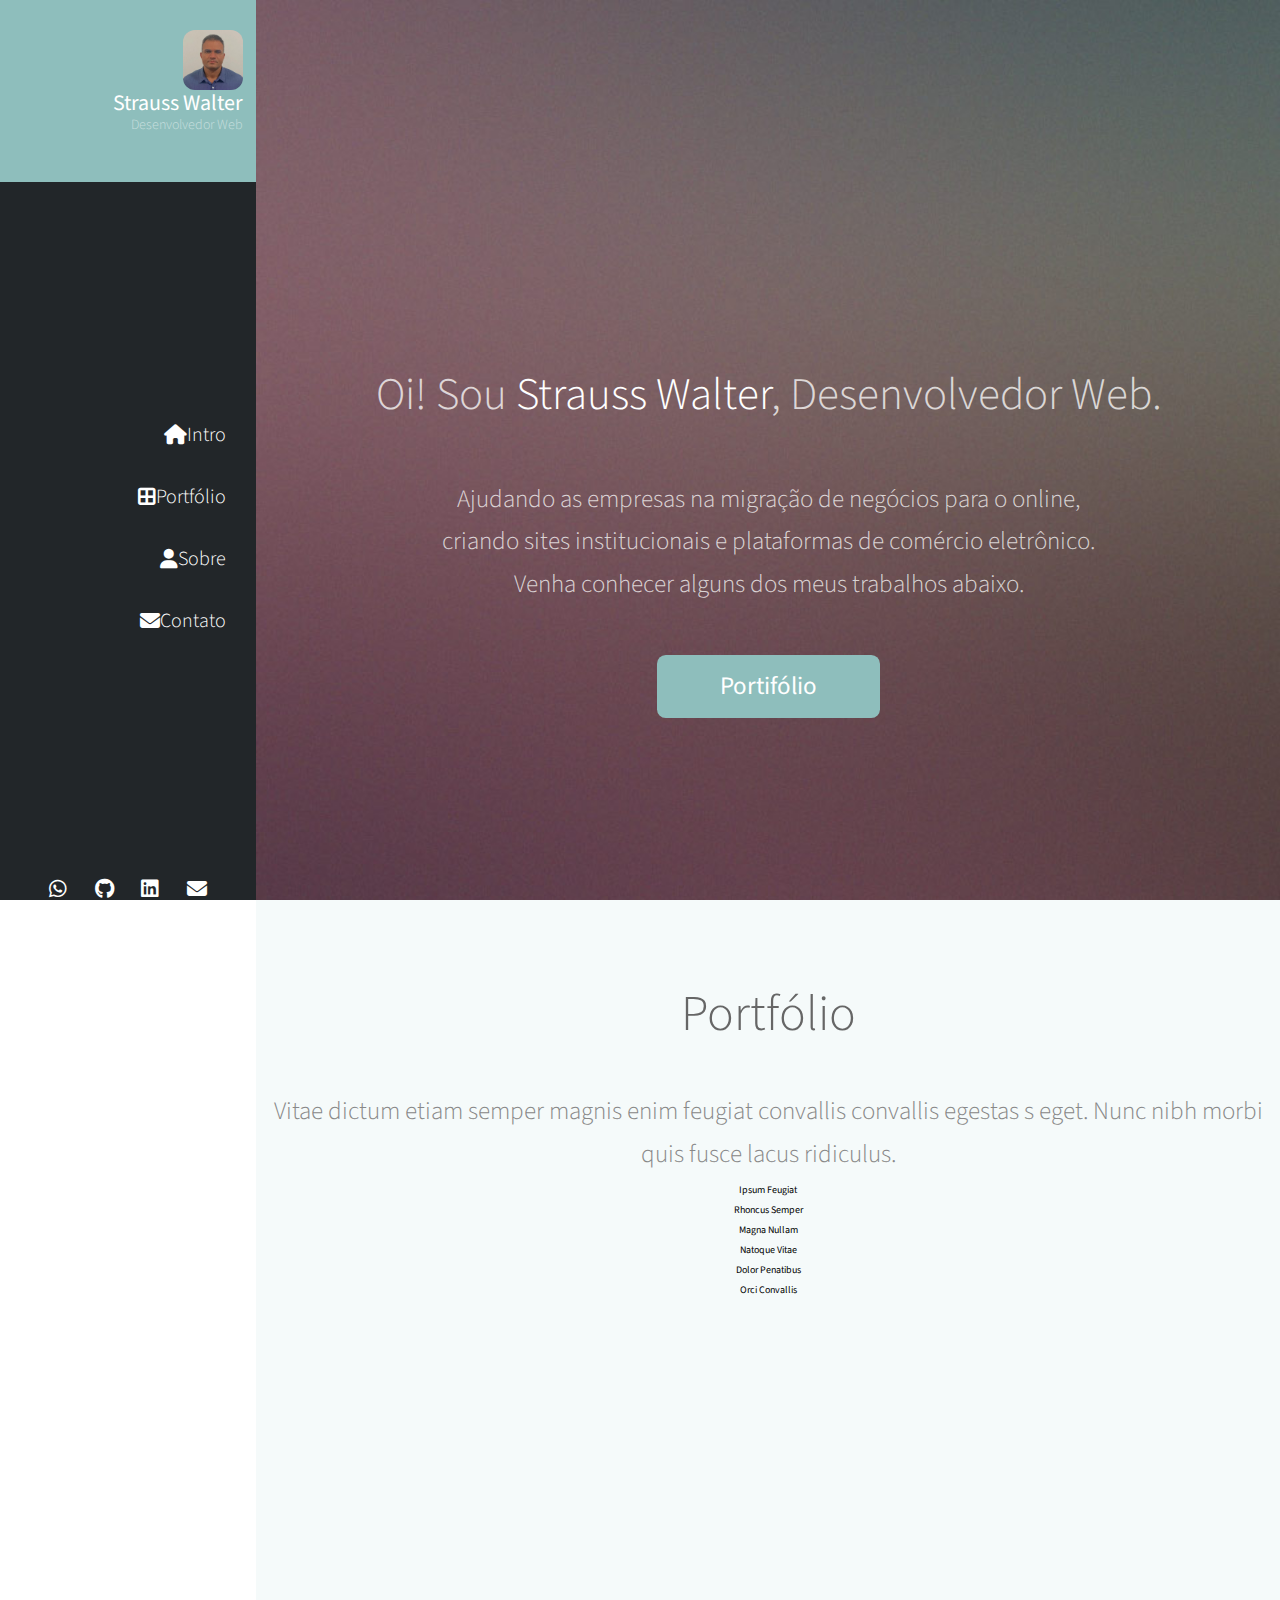
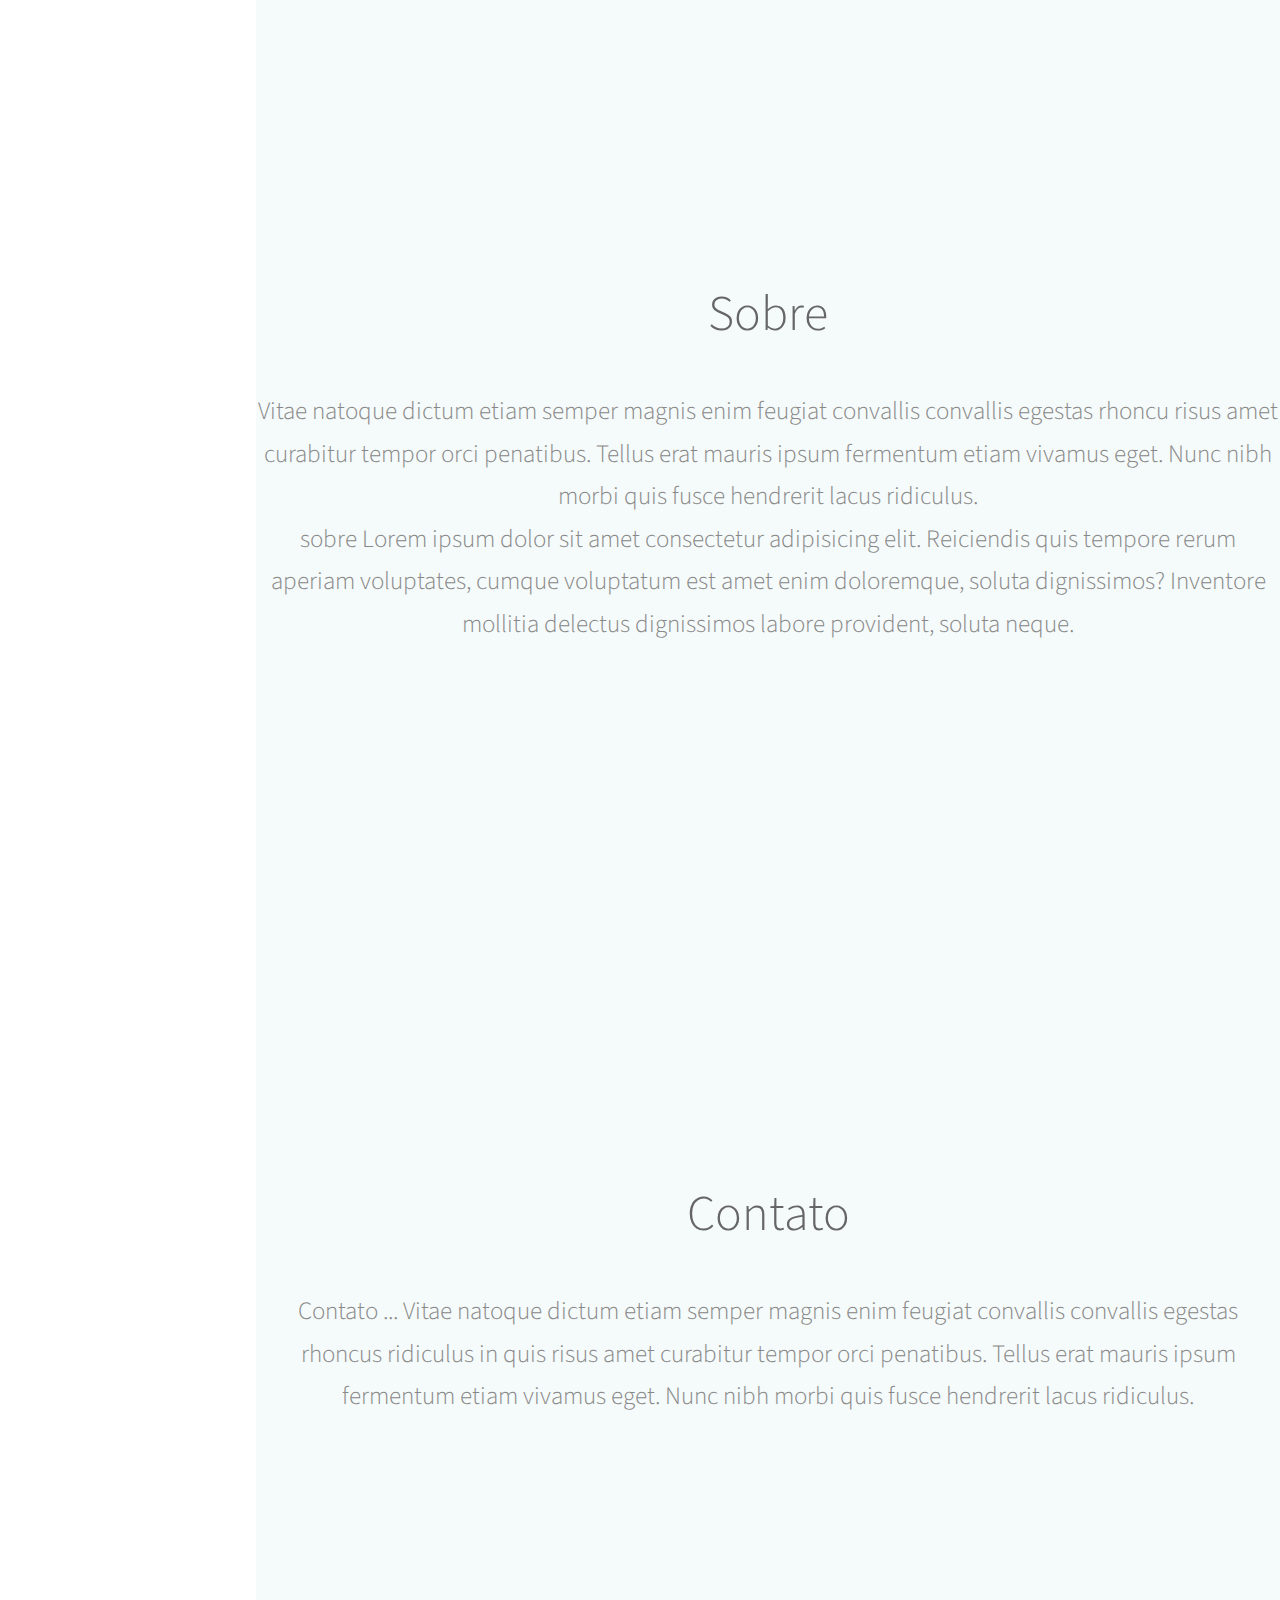
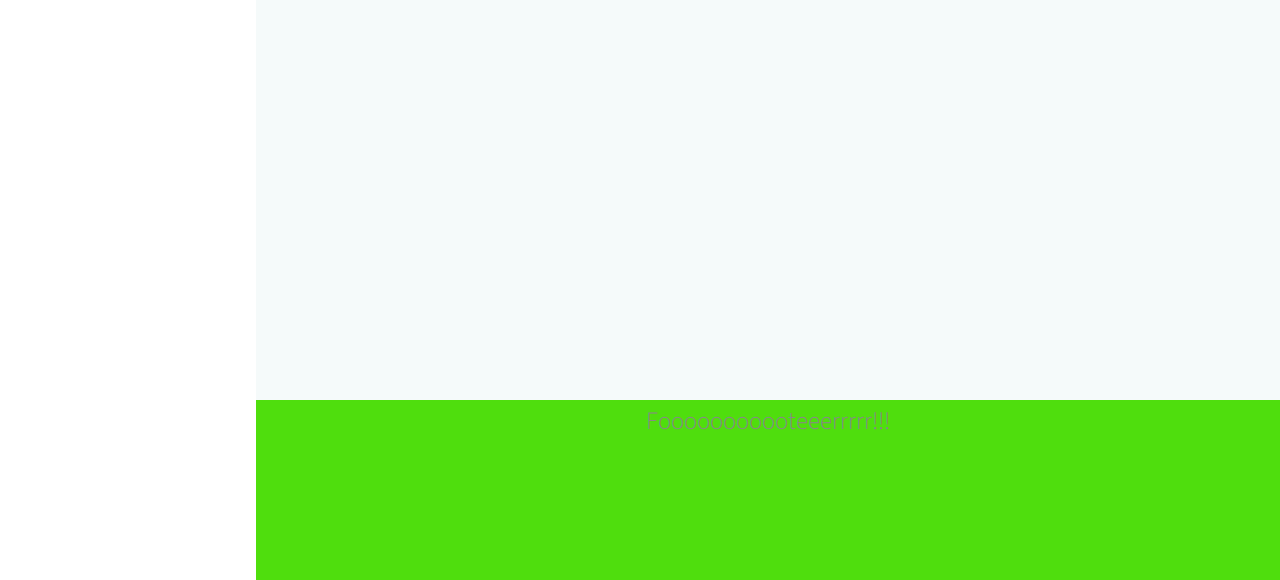
==== index.html @ 589aa269 "Header e Home funcionais, mas tem que melhorar" ====
<!DOCTYPE html>
<html lang="pt-br">
<head>
    <meta charset="UTF-8">
    <meta http-equiv="X-UA-Compatible" content="IE=edge">
    <meta name="viewport" content="width=device-width, initial-scale=1.0">
    <title>Portifólio Strauss</title>
    <link rel="stylesheet" href="./assets/css/html5reset.css">
    <link rel="stylesheet" href="./assets/css/all.css">
    <link rel="stylesheet" href="./assets/css/style.css">
</head>
<body>


    
    <header id="header">
            <div class="logo">
                <img src="assets/img/FotoStrauss.jpg" alt="Foto Strauss">
                <div class="boxNomeFora">
                    <div class="boxNomeDentro">
                        <h1>Strauss Walter</h1>
                        <p>Desenvolvedor Web</p>
                    </div>
                </div>
            </div>
            
            <nav>
                <ul>
                    <li>
                        <a href="#intro">
                            <i class="fa-solid fa-house"></i>
                            <span class="linkName">Intro</span>
                        </a>
                    </li>
                    <li>
                        <a href="#portfolio">
                            <i class="fa-solid fa-border-all"></i>
                            <span class="linkName">Portfólio</span>
                        </a>
                    </li>
                    <li>
                        <a href="#sobre">
                            <i class="fa-solid fa-user"></i>
                            <span class="linkName">Sobre</span>
                        </a>
                    </li>
                    <li>
                        <a href="#contato">
                            <i class="fa-solid fa-envelope"></i>
                            <span class="linkName">Contato</span>
                        </a>
                    </li>
                </ul>
            </nav>
            <div class="bottom"> <!-- Inicio do .bottom -->
                <address>
                    
                        <ul class="icons">
							<li><a href="https://api.whatsapp.com/send?phone=5521989211938" target="_blank" rel="noopener noreferrer"><i class="fa-brands fa-whatsapp"></i></a></li>
                            <li><a href="https://github.com/strausswalter" target="_blank" rel="noopener noreferrer"><i class="fa-brands fa-github"></i></a></li>
							<li><a href="https://www.linkedin.com/in/strausswalter" target="_blank" rel="noopener noreferrer"><i class="fa-brands fa-linkedin"></i></a></li>
							<li><a href="mailto:strausswalter@gmail.com" target="_blank" rel="noopener noreferrer"><i class="fa-solid fa-envelope"></i></a></li>
						</ul>
                <div></div>
                </address>
            </div> <!-- Fim do .bottom -->
    </header>
    <main>
        <article>
            <section id="intro">
                <!-- <div class="container"> -->
                    <div class="boxIntroCenter">
                        <div class="boxIntroH2">
                            <h2 class="alt">Oi! Sou <strong>Strauss Walter</strong>, Desenvolvedor Web.</h2>
                        </div>
                        <div class="boxIntroP">
                            <p class="alt">Ajudando as empresas na migração de negócios para o online, criando sites institucionais e plataformas de comércio eletrônico. Venha conhecer alguns dos meus trabalhos abaixo.</p>
                        </div>
                            <a href="#portfolio" class="button scrolly">Portifólio</a>
                    </div>
                <!-- </div> -->
            </section>

            <section id="portfolio">
                
                    <h2>Portfólio</h2>
                    
                    <p>Vitae  dictum etiam semper magnis enim feugiat convallis convallis
                    egestas s eget. Nunc nibh morbi quis
                    fusce  lacus ridiculus.</p>
                
                    <div class="row">
                        <div class="col-4 col-12-mobile">
                            <article class="item">
                                <a href="#" class="image fit"><img src="img/pic02.jpg" alt="" /></a>
                                <header>
                                    <h3>Ipsum Feugiat</h3>
                                </header>
                            </article>
                            <article class="item">
                                <a href="#" class="image fit"><img src="img/pic03.jpg" alt="" /></a>
                                <header>
                                    <h3>Rhoncus Semper</h3>
                                </header>
                            </article>
                        </div>
                        <div class="col-4 col-12-mobile">
                            <article class="item">
                                <a href="#" class="image fit"><img src="img/pic04.jpg" alt="" /></a>
                                <header>
                                    <h3>Magna Nullam</h3>
                                </header>
                            </article>
                            <article class="item">
                                <a href="#" class="image fit"><img src="img/pic05.jpg" alt="" /></a>
                                <header>
                                    <h3>Natoque Vitae</h3>
                                </header>
                            </article>
                        </div>
                        <div class="col-4 col-12-mobile">
                            <article class="item">
                                <a href="#" class="image fit"><img src="img/pic06.jpg" alt="" /></a>
                                <header>
                                    <h3>Dolor Penatibus</h3>
                                </header>
                            </article>
                            <article class="item">
                                <a href="#" class="image fit"><img src="img/pic07.jpg" alt="" /></a>
                                <header>
                                    <h3>Orci Convallis</h3>
                                </header>
                            </article>
                        </div>
                    </div>
                
            </section><!-- Fim do Portfólio -->

            <section id="sobre">

                    <h2>Sobre</h2>
                    
                    <p>Vitae natoque dictum etiam semper magnis enim feugiat convallis convallis
                    egestas rhoncu risus amet curabitur tempor orci penatibus.
                    Tellus erat mauris ipsum fermentum etiam vivamus eget. Nunc nibh morbi quis
                    fusce hendrerit lacus ridiculus.</p>
               
                    <p>sobre Lorem ipsum dolor sit amet consectetur adipisicing elit. Reiciendis quis tempore rerum aperiam voluptates, cumque voluptatum est amet enim doloremque, soluta dignissimos? Inventore mollitia delectus dignissimos labore provident, soluta neque.</p>
            </section>
            
            <section id="contato">
                
                <h2>Contato</h2>
                    
                <p>Contato ... Vitae natoque dictum etiam semper magnis enim feugiat convallis convallis
                egestas rhoncus ridiculus in quis risus amet curabitur tempor orci penatibus.
                Tellus erat mauris ipsum fermentum etiam vivamus eget. Nunc nibh morbi quis
                fusce hendrerit lacus ridiculus.</p>
                
                <!-- <form method="post" action="#">
                    
                            <input type="text" name="name" id="name" placeholder="Nome" required/>
                        
                            <input type="text" name="email" id="email" placeholder="Email" />
                        
                            <textarea name="message" id="message" placeholder="Mensagem" rows="4"></textarea>
                        
                            <ul class="actions">
                                <li><input type="submit" value="Enviar Mensagem" class="primary" /></li>
                                <li><input type="reset" value="Limpar" /></li>
                            </ul>
                </form> -->

            </section>
        </article>
        <footer>
            <p>Fooooooooooteeerrrrr!!!</p>

        </footer>


    </main>




</body>
</html>
---- assets/css/style.css ----
@import url('https://fonts.googleapis.com/css2?family=Source+Sans+Pro:ital,wght@0,300;0,400;0,600;1,300&display=swap');



body{
    width: 100%;
    height: 100vh;
}

/* Geral */
h2{
    font-size: 5.0em;
    font-weight: 300;
    color: #666;
    margin-top: 10vh;
    margin-bottom: 50px;

}
p{
    font-size: 2.5em;
    line-height: 1.7em;
    text-align: center;
    color:#888;
    font-weight: 300;

}



/* Header ( Side Bar ) */

#header{
    display: flex;
    flex-direction: column;
    justify-content: space-between;
    /* position: fixed; */
    /* left: 0; */
    background-color: rgb(34, 38, 41);
    color: #fff;
    height: 100vh;
    width: 20vw;
    /* overflow-y: auto; */
    position: fixed;
    text-align: right;
    top: 0;
    /* TODO: melhorar box-shadow */

}


/* LOGO */
  
.logo{
   /* flex-grow: 1; */
    width: 100%;
    padding: 30px 1vw;
    margin-bottom: 4vh;
    background-color: #8ebebc;
    /* position: absolute;
    left: 50%;
    top: 50%;
    transform: translate (-50%, -50%);  */
    /* height: 180px; */

}


.logo img{
    /* display: block; */
    height: 60px;
    /* object-fit: cover; */
    /* margin: auto 0; */
    border-radius: 12px;
    /* float: left; */
    /* overflow: hidden; */

}

.boxNomeFora{
    
    height: 60px;
    width: 100%;
    /* display: block; */
    /* float: right; */
    /* background-color: blue; */
    color: #fff;
    text-align: right;
}


.boxNomeFora h1{
    font-size: 22px;
    /* margin-bottom: 7px; */
    /* line-height: 20px; */
}
.boxNomeFora p{
    font-size: 14px;
    color: rgba(255, 255, 255, 0.5);
    text-align: right;
}

nav{
    /* display: block; */
}

nav li{
    display: block;
    height: 62px;
    list-style: none;
    padding: 0 30px;
}
nav a{
    display: block;
    text-decoration: none;
    font-size: 2em;
    font-weight: 300;
    color: #fff;
    /* padding: 11px 14px; */
    transition: all 0.35s ease;
    /* transition: color 0.35s ease-in-out, border-bottom-color 0.35s ease-in-out; */

}
nav a:hover{
    color: #E27689;

}
header nav{
    clear: both;
}
nav li span{
    /* margin-left: 14px; */
    float: right;
}




header .bottom{
    /* position: absolute; */
    flex-shrink: 0;
    bottom: 20px;
    

    /* margin: auto; */
    /* left: 0;
    width: 20vw; */
}
/* .bottom address{
    display: flex;
    align-items: center;
} */
address{
    display: flex;
    width: 20vw;
    align-items: center;
    justify-content: center;
    /* transform: translate(50%, -50%); */
}
address ul{
    /* width: 300em; */
}

address li{
    display: inline;
    /* text-align: center; */
    /* height: 62px; */
    list-style: none;
    padding: 0 calc(500vw/100*20/100);
    /* padding: 0 calc(2000vw/100*5/100); */
    /* margin: auto;
    width: 20vw; */

}
address a{
    display: inline-block;
    text-decoration: none;
    font-size: 2em;
    font-weight: 300;
    color: #fff;
    /* padding: 11px 14px; */
    transition: all 0.35s ease;
    /* transition: color 0.35s ease-in-out, border-bottom-color 0.35s ease-in-out; */

}
address a:hover{
    color: #E27689;
}




/* Main */
section{
    /* display: block; */
    position: relative;
    float: left;
    margin-left:20vw;
    /* background-color: aqua; */
    height: 100vh;
    width: 80vw;
    /* padding: 101px; 100px 40px 100px; */
    text-align: center;
}

#intro{
    background-image: url(../img/banner.jpg);
    background-size: auto 80vw;
    position: relative;
}

.boxIntroH2{
    width: 100%;
    /* margin: 0 auto; */
    /* text-align: center; */
    line-height: 6.5em;
    /* margin-top: 150px; */
}

h2.alt {
    color: #FFFFFFBF;
    font-size: 4.5em;
}

    h2.alt strong {
        color: #fff;
    }

.boxIntroCenter{
    position:absolute;
    left: calc(50% - (785px/2)); /* 785 (largura deste elemento) dividido por 2 */
    top: calc(50% - (355px/2)); /* 355 (altura deste elemento) dividido por 2 */
}


.boxIntroP{
    margin-bottom: 50px;
    width: 700px;
    margin: 0 auto 50px auto;
}

p.alt{
    color: #FFFFFFBF;
    font-size: 2.5em;
}

.button{
    position: relative;
    display: inline-block;
    font-size: 2.5em;
    border-radius: 0.35em;
    color: #fff !important;
    text-decoration: none;
    padding: 19px 63px;
    background-color: #8ebebc;
    border: 0;
    cursor: pointer;
}



/* Portfólio */

#portfolio{
    background-color: #f5fafa;
    /* margin: 72px 0; */
    /* background-color: #E27689; */
}






/* Sobre */
#sobre{
    background-color: #f5fafa;
}

/* Contato */
#contato{
    background-color: #f5fafa;
}


/* Footer */
footer{
    display: block;
    float:left;
    margin-left:20%;
    background-color: rgb(79, 222, 13);
    height: 20vh;
    width: 80%;
}


/*----------------------------------------------
Media Queries
----------------------------------------------*/

/*Para Dispositivos de 980px ou menos*/
@media screen and (max-width: 980px){
	
    
    /* .container {
        width: 980px;
    }
    .info{
        padding-left: 1%;
        box-sizing: border-box;
    } */
}

/*Para Dispositivos de 768px ou menos*/
@media screen and (max-width: 768px){
	
    
    /* .container {
        width: 100%;
    }
    .box4{
        width: 50%;
        margin-bottom: 20px;
    } */

}

/*Para Dispositivos de 480px ou menos*/
@media screen and (max-width: 480px){
	
    
    
    /* .logo {
        width: 150px;
        margin: 0 auto;
        float: none;
    }
	.menu a {
        padding: 0 15px;
    }
    .banner{
        font-size: 7px;
    }
    .banner p {
        padding: 0 15%;
    }
    .box3{
        width: 50%;
    }
    #price .box3{
        width: 100%;
    }
    .box2{
        width: 100%;
    }
    .address{
        margin-bottom: 25px;
    }
    .socialmedia{
        width: 156px;
        margin: 0 auto;
    }
    #contact input[type="submit"]{
        float: none;
        margin: 0 auto;
    } */
}

@media screen and (max-width: 420px){
    
    
    
    /* .box4{
        width: 100%;
    } */
}


/*Para Dispositivos de 320px ou menos*/
@media screen and (max-width: 320px){	
	
    
    
    /* .menu ul{
        text-align: center;
    }	
    .box4, .box3{
        width: 100%;
    }
    #depoimentos{
        font-size: 8px;
    }
    #depoimentos p{
        padding: 0 5%;
    } */
}
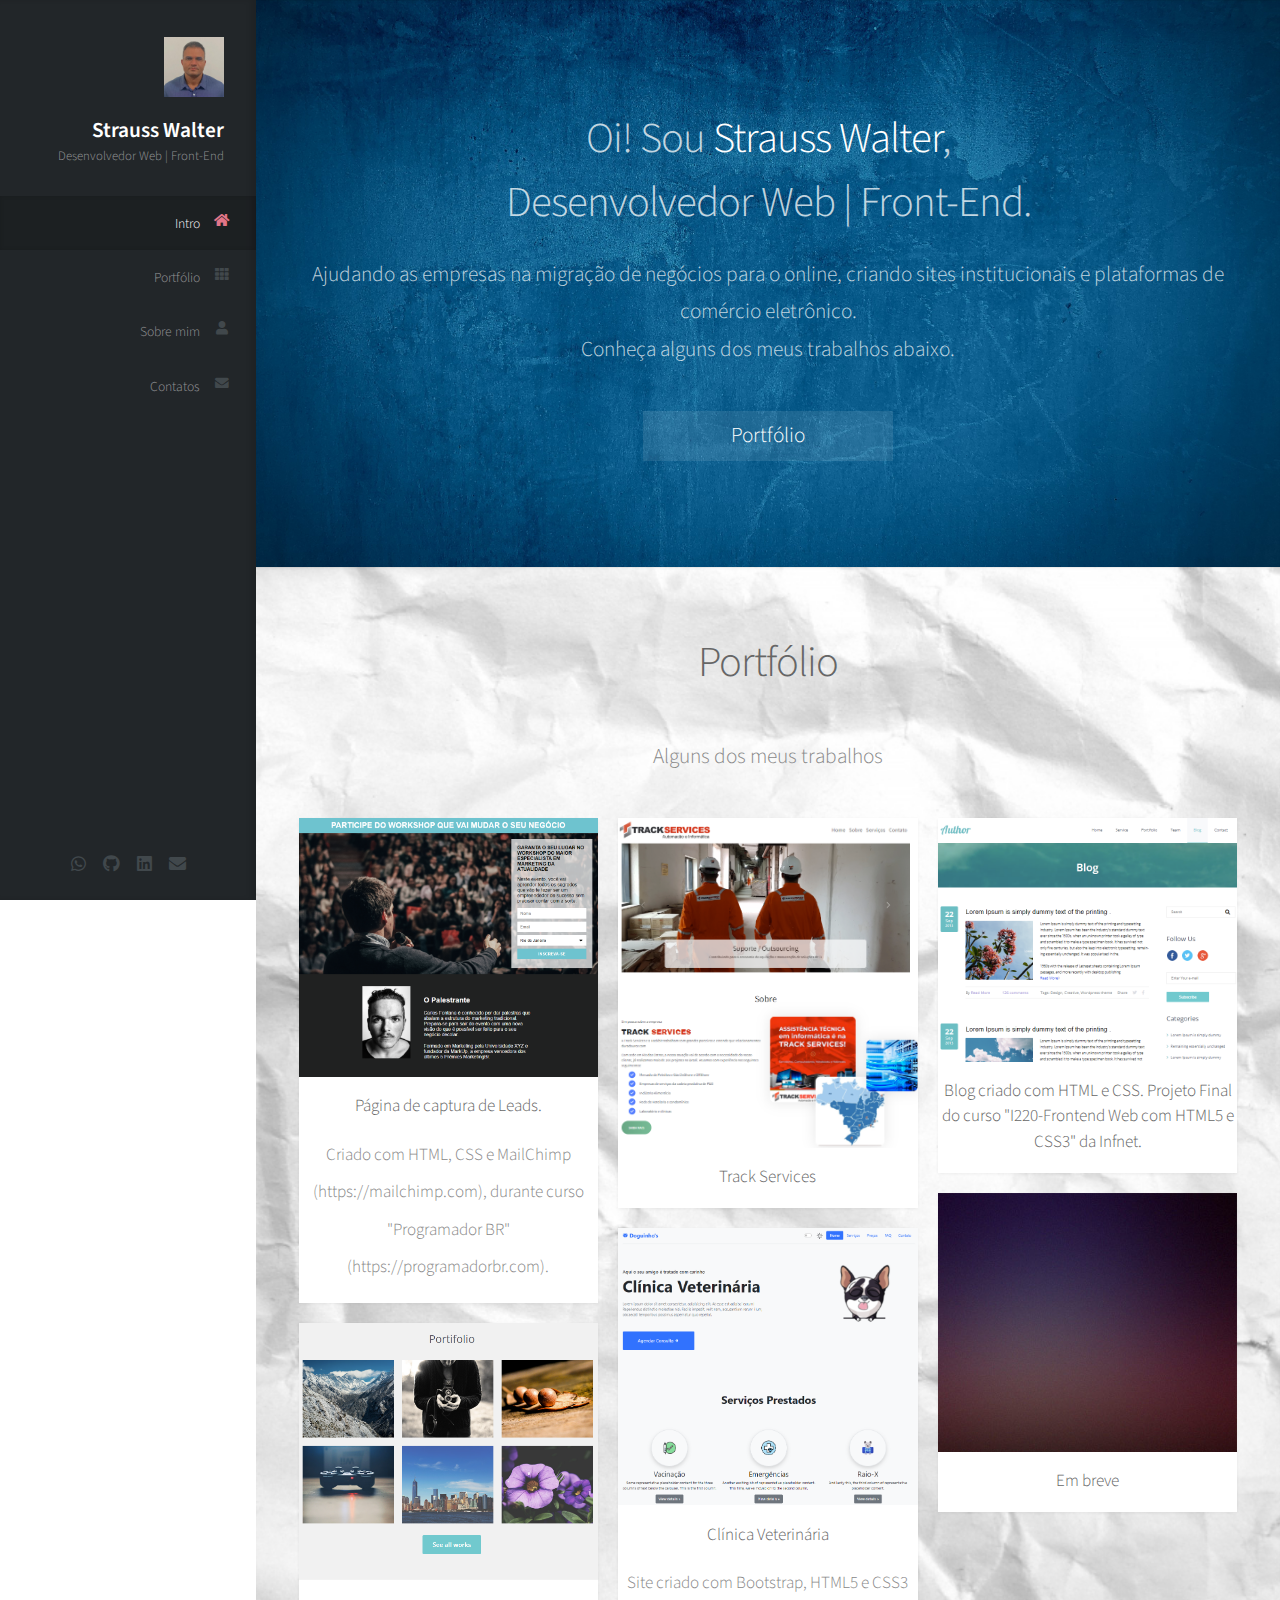
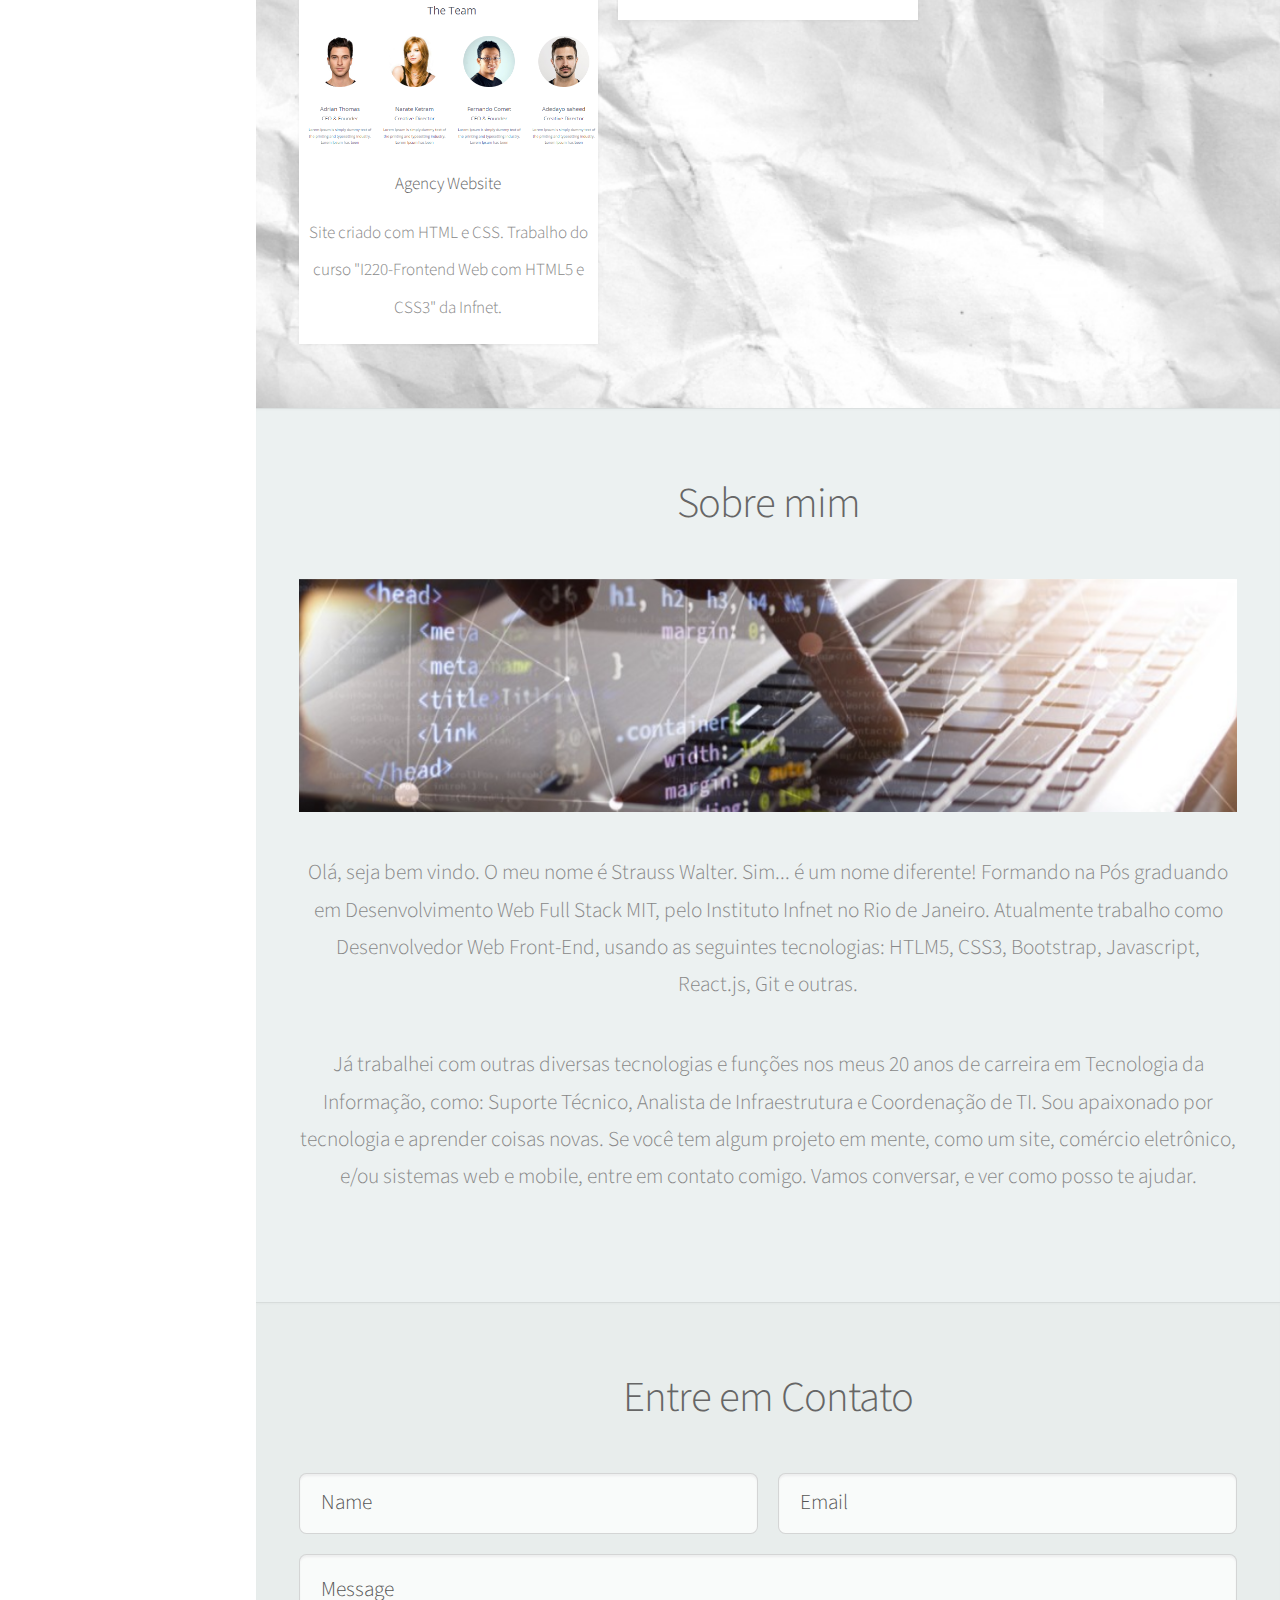
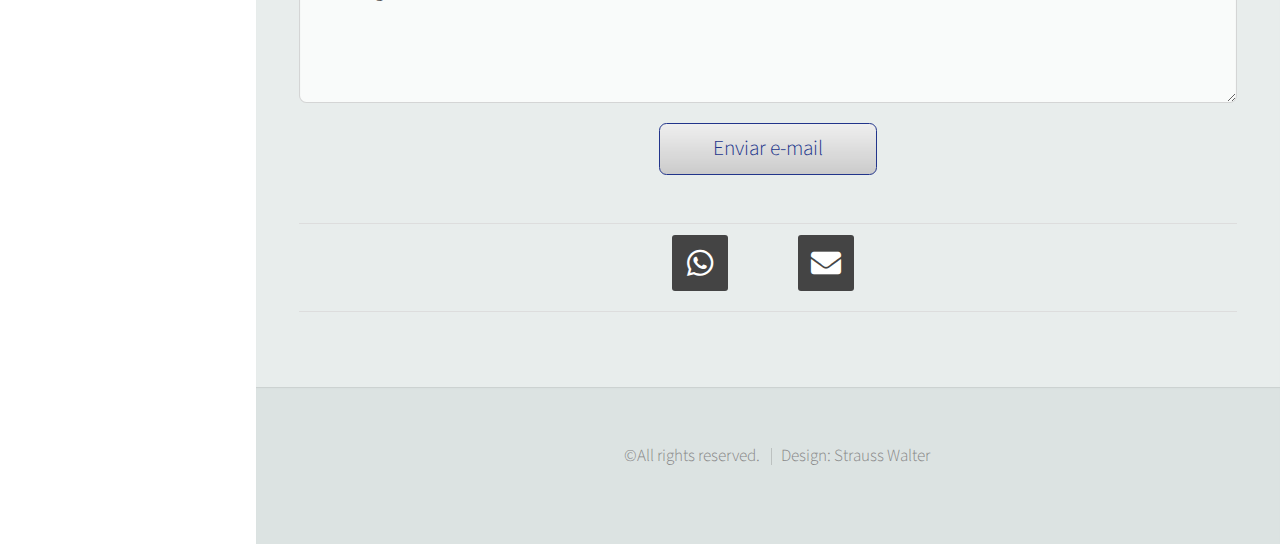
==== commit 22debbc4: "Site quase pronto" ====
--- a/index.html
+++ b/index.html
@@ -1,188 +1,264 @@
 <!DOCTYPE html>
-<html lang="pt-br">
+<html lang="en">
+
 <head>
     <meta charset="UTF-8">
     <meta http-equiv="X-UA-Compatible" content="IE=edge">
     <meta name="viewport" content="width=device-width, initial-scale=1.0">
-    <title>Portifólio Strauss</title>
-    <link rel="stylesheet" href="./assets/css/html5reset.css">
-    <link rel="stylesheet" href="./assets/css/all.css">
-    <link rel="stylesheet" href="./assets/css/style.css">
+    <title>Portfolio Strauss</title>
+    <link rel="stylesheet" href="./assets/css/style.css" />
+    <link rel="stylesheet" href="./assets/css/font-icons.css" type="text/css" />
+
 </head>
-<body>
-
-
-    
-    <header id="header">
-            <div class="logo">
-                <img src="assets/img/FotoStrauss.jpg" alt="Foto Strauss">
-                <div class="boxNomeFora">
-                    <div class="boxNomeDentro">
-                        <h1>Strauss Walter</h1>
-                        <p>Desenvolvedor Web</p>
-                    </div>
-                </div>
-            </div>
-            
-            <nav>
+
+<body class="is-preload">
+
+    <!-- Header -->
+    <div id="header">
+
+        <div class="top">
+
+            <!-- Logo -->
+            <div id="logo">
+                <span class="image "><img src="./assets/img/FotoStrauss.jpg"></span>
+                <h1 id="title">Strauss Walter</h1>
+                <p>Desenvolvedor Web | Front-End</p>
+            </div>
+
+            <!-- Nav -->
+            <nav id="nav">
                 <ul>
-                    <li>
-                        <a href="#intro">
-                            <i class="fa-solid fa-house"></i>
-                            <span class="linkName">Intro</span>
-                        </a>
+                    <li><a href="#top" id="top-link"><span class="icon solid fa-home">Intro</span></a></li>
+                    <li><a href="#portfolio" id="portfolio-link"><span class="icon solid fa-th">Portfólio</span></a>
                     </li>
-                    <li>
-                        <a href="#portfolio">
-                            <i class="fa-solid fa-border-all"></i>
-                            <span class="linkName">Portfólio</span>
-                        </a>
-                    </li>
-                    <li>
-                        <a href="#sobre">
-                            <i class="fa-solid fa-user"></i>
-                            <span class="linkName">Sobre</span>
-                        </a>
-                    </li>
-                    <li>
-                        <a href="#contato">
-                            <i class="fa-solid fa-envelope"></i>
-                            <span class="linkName">Contato</span>
-                        </a>
+                    <li><a href="#about" id="about-link"><span class="icon solid fa-user">Sobre mim</span></a></li>
+                    <li><a href="#contact" id="contact-link"><span class="icon solid fa-envelope">Contatos</span></a>
                     </li>
                 </ul>
             </nav>
-            <div class="bottom"> <!-- Inicio do .bottom -->
-                <address>
-                    
-                        <ul class="icons">
-							<li><a href="https://api.whatsapp.com/send?phone=5521989211938" target="_blank" rel="noopener noreferrer"><i class="fa-brands fa-whatsapp"></i></a></li>
-                            <li><a href="https://github.com/strausswalter" target="_blank" rel="noopener noreferrer"><i class="fa-brands fa-github"></i></a></li>
-							<li><a href="https://www.linkedin.com/in/strausswalter" target="_blank" rel="noopener noreferrer"><i class="fa-brands fa-linkedin"></i></a></li>
-							<li><a href="mailto:strausswalter@gmail.com" target="_blank" rel="noopener noreferrer"><i class="fa-solid fa-envelope"></i></a></li>
-						</ul>
-                <div></div>
-                </address>
-            </div> <!-- Fim do .bottom -->
-    </header>
-    <main>
-        <article>
-            <section id="intro">
-                <!-- <div class="container"> -->
-                    <div class="boxIntroCenter">
-                        <div class="boxIntroH2">
-                            <h2 class="alt">Oi! Sou <strong>Strauss Walter</strong>, Desenvolvedor Web.</h2>
+
+        </div>
+
+        <div class="bottom">
+
+            <!-- Social Icons -->
+            <ul class="icons">
+                <li><a href="https://api.whatsapp.com/send?phone=5521989211938" target="_blank"
+                        class="icon brands fa-whatsapp"><span class="label">Whatsapp</span></a></li>
+                <li><a href="https://github.com/strausswalter" target="_blank" class="icon brands fa-github"><span
+                            class="label">Github</span></a></li>
+                <li><a href="https://www.linkedin.com/in/strausswalter/" target="_blank"
+                        class="icon brands fa-linkedin"><span class="label">Linkedin</span></a></li>
+                <li><a href="mailto:strausswalter@gmail.com" target="_blank" class=" icon solid fa-envelope"><span
+                            class="label">Email</span></a></li>
+            </ul>
+
+        </div>
+
+    </div>
+
+    <!-- Main -->
+    <div id="main">
+
+        <!-- Intro -->
+        <section id="top" class="one dark cover">
+            <div class="container">
+
+                <header>
+                    <h2 class="alt">Oi! Sou <strong>Strauss Walter</strong>,<br />
+                        Desenvolvedor Web | Front-End.</h2>
+                    <p>Ajudando as empresas na migração de negócios para o online, criando sites institucionais e
+                        plataformas de comércio eletrônico.<br />
+                        Conheça alguns dos meus trabalhos abaixo.</p>
+                </header>
+
+                <footer>
+                    <!-- <div class="text-box">
+                                <a href="#" class="button scrolly btn btn-white btn-animate"><h4>Portfólio</h4></a>
+                            </div> -->
+                    <!-- <a href="#portfolio" class="button scrolly">Portfólio</a> -->
+                    <!-- TODO: limpar código. Classes desnecessárias do botão abaixo -->
+                    <div class="box-3">
+                        <a href="#portfolio" class="btn btn-three scrolly">
+                            <!-- <div class="btn btn-three scrolly"> -->
+                            <span>Portfólio</span>
+                            <!-- </div> -->
+                        </a>
+                    </div>
+                </footer>
+
+            </div>
+        </section>
+
+        <!-- Portfolio -->
+        <section id="portfolio" class="two">
+            <div class="container">
+
+                <header>
+                    <h2>Portfólio</h2>
+                </header>
+
+                <p>Alguns dos meus trabalhos</p>
+
+                <div class="row">
+                    <div class="col-4 col-12-mobile">
+                        <article class="item">
+                            <a href="./sitePagina_de_Captura/index.html" target="_blank" class="image fit"><img
+                                    src="./assets/img/paginaDeCaptura.png" alt="" /></a>
+                            <header>
+                                <h3>Página de captura de Leads.</h3>
+                                <p>Criado com HTML, CSS e MailChimp (https://mailchimp.com), durante curso "Programador
+                                    BR" (https://programadorbr.com).</p>
+                            </header>
+                        </article>
+                        <article class="item">
+                            <a href="./siteAgencyWebsite/index.html" target="_blank" class="image fit"><img
+                                    src="./assets/img/siteAgencyHome.png" /></a>
+                            <header>
+                                <h3>Agency Website</h3>
+                                <p>Site criado com HTML e CSS. Trabalho do curso "I220-Frontend Web com HTML5 e
+                                    CSS3" da Infnet.</p>
+                                <!-- TODO: corrigir tamanho e padding do p acima -->
+                            </header>
+                        </article>
+                    </div>
+                    <div class="col-4 col-12-mobile">
+                        <article class="item">
+                            <a href="./siteTrackservices/index.html" target="_blank" class="image fit"><img
+                                    src="./assets/img/SiteTrackservices2.png" alt="" /></a>
+                            <header>
+                                <h3>Track Services</h3>
+                            </header>
+                        </article>
+                        <article class="item">
+                            <a href="./siteDoguinhos/index.html" target="_blank" class="image fit"><img
+                                    src="./assets/img/siteDoguinhos.png" alt="" /></a>
+                            <header>
+                                <h3>Clínica Veterinária</h3>
+                                <p>Site criado com Bootstrap, HTML5 e CSS3</p>
+                            </header>
+                        </article>
+                    </div>
+                    <div class="col-4 col-12-mobile">
+                        <article class="item">
+                            <a href="./siteAgencyWebsite/blog.html" target="_blank" class="image fit"><img
+                                    src="./assets/img/siteAgencyBlog2.png" alt="" /></a>
+                            <header>
+                                <h3>Blog criado com HTML e CSS. Projeto Final do curso "I220-Frontend Web com HTML5 e CSS3" da Infnet.</h3>
+                            </header>
+                        </article>
+                        <article class="item">
+                            <a href="#" target="_blank" class="image fit"><img src="./assets/img/pic07.jpg"
+                                    alt="" /></a>
+                            <header>
+                                <h3>Em breve</h3>
+                            </header>
+                        </article>
+                    </div>
+                </div>
+
+            </div>
+        </section>
+
+        <!-- About Me -->
+        <section id="about" class="three">
+            <div class="container">
+
+                <header>
+                    <h2>Sobre mim</h2>
+                </header>
+
+                <a href="#" class="image featured"><img src="./assets/img/teclado.png" alt="" /></a>
+
+                <p>Olá, seja bem vindo. O meu nome é Strauss Walter. Sim... é um nome diferente!
+                    Formando na Pós graduando em Desenvolvimento Web Full Stack MIT, pelo Instituto Infnet no Rio de
+                    Janeiro.
+                    Atualmente trabalho como Desenvolvedor Web Front-End, usando as seguintes tecnologias: HTLM5, CSS3,
+                    Bootstrap, Javascript, React.js, Git e outras.
+                </p>
+                <p>Já trabalhei com outras diversas tecnologias e funções
+                    nos meus 20 anos de carreira em Tecnologia da Informação, como: Suporte Técnico, Analista de
+                    Infraestrutura e Coordenação de TI.
+                    Sou apaixonado por tecnologia e aprender coisas novas. Se você tem
+                    algum projeto em mente, como um site, comércio eletrônico, e/ou sistemas web e mobile, entre em
+                    contato comigo. Vamos conversar, e ver como posso te ajudar.
+                </p>
+
+
+            </div>
+        </section>
+
+        <!-- Contact -->
+        <section id="contact" class="four">
+            <div class="container">
+
+                <header>
+                    <h2>Entre em Contato</h2>
+                </header>
+
+                <!-- <p>Seguem os meus contatos.
+                </p> -->
+
+                <form method="post" action="#">
+                    <div class="row">
+                        <div class="col-6 col-12-mobile"><input type="text" name="name" placeholder="Name" /></div>
+                        <div class="col-6 col-12-mobile"><input type="text" name="email" placeholder="Email" /></div>
+                        <div class="col-12">
+                            <textarea name="message" placeholder="Message"></textarea>
                         </div>
-                        <div class="boxIntroP">
-                            <p class="alt">Ajudando as empresas na migração de negócios para o online, criando sites institucionais e plataformas de comércio eletrônico. Venha conhecer alguns dos meus trabalhos abaixo.</p>
+                        <div class="col-12">
+                            <input type="submit" value="Enviar e-mail" />
                         </div>
-                            <a href="#portfolio" class="button scrolly">Portifólio</a>
-                    </div>
-                <!-- </div> -->
-            </section>
-
-            <section id="portfolio">
-                
-                    <h2>Portfólio</h2>
-                    
-                    <p>Vitae  dictum etiam semper magnis enim feugiat convallis convallis
-                    egestas s eget. Nunc nibh morbi quis
-                    fusce  lacus ridiculus.</p>
-                
-                    <div class="row">
-                        <div class="col-4 col-12-mobile">
-                            <article class="item">
-                                <a href="#" class="image fit"><img src="img/pic02.jpg" alt="" /></a>
-                                <header>
-                                    <h3>Ipsum Feugiat</h3>
-                                </header>
-                            </article>
-                            <article class="item">
-                                <a href="#" class="image fit"><img src="img/pic03.jpg" alt="" /></a>
-                                <header>
-                                    <h3>Rhoncus Semper</h3>
-                                </header>
-                            </article>
-                        </div>
-                        <div class="col-4 col-12-mobile">
-                            <article class="item">
-                                <a href="#" class="image fit"><img src="img/pic04.jpg" alt="" /></a>
-                                <header>
-                                    <h3>Magna Nullam</h3>
-                                </header>
-                            </article>
-                            <article class="item">
-                                <a href="#" class="image fit"><img src="img/pic05.jpg" alt="" /></a>
-                                <header>
-                                    <h3>Natoque Vitae</h3>
-                                </header>
-                            </article>
-                        </div>
-                        <div class="col-4 col-12-mobile">
-                            <article class="item">
-                                <a href="#" class="image fit"><img src="img/pic06.jpg" alt="" /></a>
-                                <header>
-                                    <h3>Dolor Penatibus</h3>
-                                </header>
-                            </article>
-                            <article class="item">
-                                <a href="#" class="image fit"><img src="img/pic07.jpg" alt="" /></a>
-                                <header>
-                                    <h3>Orci Convallis</h3>
-                                </header>
-                            </article>
-                        </div>
-                    </div>
-                
-            </section><!-- Fim do Portfólio -->
-
-            <section id="sobre">
-
-                    <h2>Sobre</h2>
-                    
-                    <p>Vitae natoque dictum etiam semper magnis enim feugiat convallis convallis
-                    egestas rhoncu risus amet curabitur tempor orci penatibus.
-                    Tellus erat mauris ipsum fermentum etiam vivamus eget. Nunc nibh morbi quis
-                    fusce hendrerit lacus ridiculus.</p>
-               
-                    <p>sobre Lorem ipsum dolor sit amet consectetur adipisicing elit. Reiciendis quis tempore rerum aperiam voluptates, cumque voluptatum est amet enim doloremque, soluta dignissimos? Inventore mollitia delectus dignissimos labore provident, soluta neque.</p>
-            </section>
-            
-            <section id="contato">
-                
-                <h2>Contato</h2>
-                    
-                <p>Contato ... Vitae natoque dictum etiam semper magnis enim feugiat convallis convallis
-                egestas rhoncus ridiculus in quis risus amet curabitur tempor orci penatibus.
-                Tellus erat mauris ipsum fermentum etiam vivamus eget. Nunc nibh morbi quis
-                fusce hendrerit lacus ridiculus.</p>
-                
-                <!-- <form method="post" action="#">
-                    
-                            <input type="text" name="name" id="name" placeholder="Nome" required/>
-                        
-                            <input type="text" name="email" id="email" placeholder="Email" />
-                        
-                            <textarea name="message" id="message" placeholder="Mensagem" rows="4"></textarea>
-                        
-                            <ul class="actions">
-                                <li><input type="submit" value="Enviar Mensagem" class="primary" /></li>
-                                <li><input type="reset" value="Limpar" /></li>
-                            </ul>
-                </form> -->
-
-            </section>
-        </article>
-        <footer>
-            <p>Fooooooooooteeerrrrr!!!</p>
-
-        </footer>
-
-
-    </main>
-
-
-
+                    </div>
+                </form>
+
+                <!-- Icones animados -->
+                <br/>
+                <hr/>
+                <div id="contact-icons">
+                    <div>
+                        <a href="https://api.whatsapp.com/send?phone=5521989211938" target="_blank" class="social-icon si-dark si-large si-facebook">
+                            <i class="icon-whatsapp"></i>
+                            <i class="icon-whatsapp"></i>
+                        </a>
+                    </div>
+                    <div>
+                        <a href="mailto:strausswalter@gmail.com" target="_blank" class="social-icon si-dark si-large si-facebook">
+                            <i class="icon-envelope"></i>
+                            <i class="icon-envelope"></i>
+                        </a>
+                    </div>
+
+
+
+                </div>
+                <hr/>
+
+            </div>
+        </section>
+
+    </div>
+
+    <!-- Footer -->
+    <div id="footer">
+
+        <!-- Copyright -->
+        <ul class="copyright">
+            <li>&copy;All rights reserved.</li>
+            <li>Design: <a href="http://strausswalter.com.br">Strauss Walter</a></li>
+        </ul>
+
+    </div>
+
+    <!-- Scripts -->
+    <script src="assets/js/jquery.min.js"></script>
+    <script src="assets/js/jquery.scrolly.min.js"></script>
+    <script src="assets/js/jquery.scrollex.min.js"></script>
+    <script src="assets/js/browser.min.js"></script>
+    <script src="assets/js/breakpoints.min.js"></script>
+    <script src="assets/js/util.js"></script>
+    <script src="assets/js/main.js"></script>
 
 </body>
+
 </html>--- a/assets/css/style.css
+++ b/assets/css/style.css
@@ -1,395 +1,3096 @@
-@import url('https://fonts.googleapis.com/css2?family=Source+Sans+Pro:ital,wght@0,300;0,400;0,600;1,300&display=swap');
-
-
-
-body{
-    width: 100%;
-    height: 100vh;
+@import url('./html5reset.css');
+
+@import url("fontawesome-all.min.css");
+@import url("https://fonts.googleapis.com/css?family=Source+Sans+Pro:300,300italic,400,600");
+@import url("./font-icons.css");
+
+
+/* Basic */
+
+	html {
+		box-sizing: border-box;
+	}
+
+	*, *:before, *:after {
+		box-sizing: inherit;
+	}
+
+	body {
+		background: #fff;
+		font-family: 'Source Sans Pro', sans-serif;
+		font-size: 19pt;
+		font-weight: 300;
+		line-height: 1.75em;
+		color: #888;
+	}
+
+		body.is-preload *, body.is-preload *:before, body.is-preload *:after {
+			-moz-animation: none !important;
+			-webkit-animation: none !important;
+			-ms-animation: none !important;
+			animation: none !important;
+			-moz-transition: none !important;
+			-webkit-transition: none !important;
+			-ms-transition: none !important;
+			transition: none !important;
+		}
+
+	input, textarea, select {
+		font-family: 'Source Sans Pro', sans-serif;
+		font-size: 19pt;
+		font-weight: 300;
+		line-height: 1.75em;
+		color: #888;
+	}
+
+	h1, h2, h3, h4, h5, h6 {
+		font-weight: 300;
+		color: #666;
+		line-height: 1.5em;
+	}
+
+	h1 a, h2 a, h3 a, h4 a, h5 a, h6 a {
+		color: inherit;
+		text-decoration: none;
+	}
+
+		h1 a strong, h2 a strong, h3 a strong, h4 a strong, h5 a strong, h6 a strong {
+			color: #333;
+		}
+
+	h2 {
+		font-size: 2em;
+		letter-spacing: -1px;
+	}
+
+		h2.alt {
+			color: #888;
+		}
+
+			h2.alt strong {
+				color: #666;
+			}
+
+	h3 {
+		font-size: 1.5em;
+	}
+
+	header {
+		margin: 0 0 2em 0;
+	}
+
+		header > p {
+			margin: 1em 0 0 0;
+		}
+
+	footer {
+		margin: 2em 0 0 0;
+	}
+
+	strong, b {
+		font-weight: 300;
+		color: #666;
+	}
+
+	em, i {
+		font-style: italic;
+	}
+
+	a {
+		text-decoration: none;
+		color: inherit;
+		/* border-bottom: dotted 1px rgba(128, 128, 128, 0.5); */
+		-moz-transition: color 0.35s ease-in-out, border-bottom-color 0.35s ease-in-out;
+		-webkit-transition: color 0.35s ease-in-out, border-bottom-color 0.35s ease-in-out;
+		-ms-transition: color 0.35s ease-in-out, border-bottom-color 0.35s ease-in-out;
+		transition: color 0.35s ease-in-out, border-bottom-color 0.35s ease-in-out;
+		outline: 0;
+	}
+
+		a:hover {
+			color: #E27689;
+			border-bottom-color: rgba(255, 255, 255, 0);
+		}
+
+	sub {
+		position: relative;
+		top: 0.5em;
+		font-size: 0.8em;
+	}
+
+	sup {
+		position: relative;
+		top: -0.5em;
+		font-size: 0.8em;
+	}
+
+	hr {
+		border: 0;
+		border-top: solid 1px #ddd;
+	}
+
+	blockquote {
+		border-left: solid 0.5em #ddd;
+		padding: 1em 0 1em 2em;
+		font-style: italic;
+	}
+
+	p, ul, ol, dl, table {
+		margin-bottom: 2em;
+	}
+
+	br.clear {
+		clear: both;
+	}
+
+
+/* Botão Home */
+div .box-3 {
+	height: 33.33%;
+	width: 100%; 
+  display: flex;
+  justify-content: center;
+  align-items: center;
 }
 
-/* Geral */
-h2{
-    font-size: 5.0em;
-    font-weight: 300;
-    color: #666;
-    margin-top: 10vh;
-    margin-bottom: 50px;
-
+
+.btn {
+	line-height: 50px;
+	height: 50px;
+	text-align: center;
+	width: 250px;
+	cursor: pointer;
+    text-decoration: none!important;
+    text-decoration-style: none!important;
 }
-p{
-    font-size: 2.5em;
-    line-height: 1.7em;
-    text-align: center;
-    color:#888;
-    font-weight: 300;
-
+.btn-three {
+	color: #FFF;
+	transition: all 0.5s;
+	position: relative;
 }
-
-
-
-/* Header ( Side Bar ) */
-
-#header{
-    display: flex;
-    flex-direction: column;
-    justify-content: space-between;
-    /* position: fixed; */
-    /* left: 0; */
-    background-color: rgb(34, 38, 41);
-    color: #fff;
-    height: 100vh;
-    width: 20vw;
-    /* overflow-y: auto; */
-    position: fixed;
-    text-align: right;
-    top: 0;
-    /* TODO: melhorar box-shadow */
-
+.btn-three::before {
+	content: '';
+	position: absolute;
+	top: 0;
+	left: 0;
+	width: 100%;
+	height: 100%;
+	z-index: 1;
+	background-color: rgba(255,255,255,0.1);
+	transition: all 0.3s;
 }
-
-
-/* LOGO */
-  
-.logo{
-   /* flex-grow: 1; */
-    width: 100%;
-    padding: 30px 1vw;
-    margin-bottom: 4vh;
-    background-color: #8ebebc;
-    /* position: absolute;
-    left: 50%;
-    top: 50%;
-    transform: translate (-50%, -50%);  */
-    /* height: 180px; */
-
+.btn-three:hover::before {
+	opacity: 0 ;
+	transform: scale(0.5,0.5);
 }
-
-
-.logo img{
-    /* display: block; */
-    height: 60px;
-    /* object-fit: cover; */
-    /* margin: auto 0; */
-    border-radius: 12px;
-    /* float: left; */
-    /* overflow: hidden; */
-
+.btn-three::after {
+	content: '';
+	position: absolute;
+	top: 0;
+	left: 0;
+	width: 100%;
+	height: 100%;
+	z-index: 1;
+	opacity: 0;
+	transition: all 0.3s;
+	border: 1px solid rgba(255,255,255,0.5);
+	transform: scale(1.2,1.2);
 }
-
-.boxNomeFora{
-    
-    height: 60px;
-    width: 100%;
-    /* display: block; */
-    /* float: right; */
-    /* background-color: blue; */
-    color: #fff;
-    text-align: right;
+.btn-three:hover::after {
+	opacity: 1;
+	transform: scale(1,1);
 }
 
 
-.boxNomeFora h1{
-    font-size: 22px;
-    /* margin-bottom: 7px; */
-    /* line-height: 20px; */
+
+
+
+
+
+
+
+
+
+
+
+/* Container */
+
+	.container {
+		margin: 0 auto;
+		max-width: 100%;
+		width: 1400px;
+	}
+
+		@media screen and (min-width: 961px) and (max-width: 1880px) {
+
+			.container {
+				width: 1200px;
+			}
+
+		}
+
+		@media screen and (min-width: 961px) and (max-width: 1620px) {
+
+			.container {
+				width: 960px;
+			}
+
+		}
+
+		@media screen and (min-width: 961px) and (max-width: 1320px) {
+
+			.container {
+				width: 100%;
+			}
+
+		}
+
+		@media screen and (max-width: 960px) {
+
+			.container {
+				width: 100%;
+			}
+
+		}
+
+		@media screen and (max-width: 736px) {
+
+			.container {
+				width: 100%;
+			}
+
+		}
+
+/* Row */
+
+	.row {
+		display: flex;
+		flex-wrap: wrap;
+		box-sizing: border-box;
+		align-items: stretch;
+	}
+
+		.row > * {
+			box-sizing: border-box;
+		}
+
+		.row.gtr-uniform > * > :last-child {
+			margin-bottom: 0;
+		}
+
+		.row.aln-left {
+			justify-content: flex-start;
+		}
+
+		.row.aln-center {
+			justify-content: center;
+		}
+
+		.row.aln-right {
+			justify-content: flex-end;
+		}
+
+		.row.aln-top {
+			align-items: flex-start;
+		}
+
+		.row.aln-middle {
+			align-items: center;
+		}
+
+		.row.aln-bottom {
+			align-items: flex-end;
+		}
+
+		.row > .imp {
+			order: -1;
+		}
+
+		.row > .col-1 {
+			width: 8.33333%;
+		}
+
+		.row > .off-1 {
+			margin-left: 8.33333%;
+		}
+
+		.row > .col-2 {
+			width: 16.66667%;
+		}
+
+		.row > .off-2 {
+			margin-left: 16.66667%;
+		}
+
+		.row > .col-3 {
+			width: 25%;
+		}
+
+		.row > .off-3 {
+			margin-left: 25%;
+		}
+
+		.row > .col-4 {
+			width: 33.33333%;
+		}
+
+		.row > .off-4 {
+			margin-left: 33.33333%;
+		}
+
+		.row > .col-5 {
+			width: 41.66667%;
+		}
+
+		.row > .off-5 {
+			margin-left: 41.66667%;
+		}
+
+		.row > .col-6 {
+			width: 50%;
+		}
+
+		.row > .off-6 {
+			margin-left: 50%;
+		}
+
+		.row > .col-7 {
+			width: 58.33333%;
+		}
+
+		.row > .off-7 {
+			margin-left: 58.33333%;
+		}
+
+		.row > .col-8 {
+			width: 66.66667%;
+		}
+
+		.row > .off-8 {
+			margin-left: 66.66667%;
+		}
+
+		.row > .col-9 {
+			width: 75%;
+		}
+
+		.row > .off-9 {
+			margin-left: 75%;
+		}
+
+		.row > .col-10 {
+			width: 83.33333%;
+		}
+
+		.row > .off-10 {
+			margin-left: 83.33333%;
+		}
+
+		.row > .col-11 {
+			width: 91.66667%;
+		}
+
+		.row > .off-11 {
+			margin-left: 91.66667%;
+		}
+
+		.row > .col-12 {
+			width: 100%;
+		}
+
+		.row > .off-12 {
+			margin-left: 100%;
+		}
+
+		.row.gtr-0 {
+			margin-top: 0px;
+			margin-left: 0px;
+		}
+
+			.row.gtr-0 > * {
+				padding: 0px 0 0 0px;
+			}
+
+			.row.gtr-0.gtr-uniform {
+				margin-top: 0px;
+			}
+
+				.row.gtr-0.gtr-uniform > * {
+					padding-top: 0px;
+				}
+
+		.row.gtr-25 {
+			margin-top: -10px;
+			margin-left: -10px;
+		}
+
+			.row.gtr-25 > * {
+				padding: 10px 0 0 10px;
+			}
+
+			.row.gtr-25.gtr-uniform {
+				margin-top: -10px;
+			}
+
+				.row.gtr-25.gtr-uniform > * {
+					padding-top: 10px;
+				}
+
+		.row.gtr-50 {
+			margin-top: -20px;
+			margin-left: -20px;
+		}
+
+			.row.gtr-50 > * {
+				padding: 20px 0 0 20px;
+			}
+
+			.row.gtr-50.gtr-uniform {
+				margin-top: -20px;
+			}
+
+				.row.gtr-50.gtr-uniform > * {
+					padding-top: 20px;
+				}
+
+		.row {
+			margin-top: -40px;
+			margin-left: -40px;
+		}
+
+			.row > * {
+				padding: 40px 0 0 40px;
+			}
+
+			.row.gtr-uniform {
+				margin-top: -40px;
+			}
+
+				.row.gtr-uniform > * {
+					padding-top: 40px;
+				}
+
+		.row.gtr-150 {
+			margin-top: -60px;
+			margin-left: -60px;
+		}
+
+			.row.gtr-150 > * {
+				padding: 60px 0 0 60px;
+			}
+
+			.row.gtr-150.gtr-uniform {
+				margin-top: -60px;
+			}
+
+				.row.gtr-150.gtr-uniform > * {
+					padding-top: 60px;
+				}
+
+		.row.gtr-200 {
+			margin-top: -80px;
+			margin-left: -80px;
+		}
+
+			.row.gtr-200 > * {
+				padding: 80px 0 0 80px;
+			}
+
+			.row.gtr-200.gtr-uniform {
+				margin-top: -80px;
+			}
+
+				.row.gtr-200.gtr-uniform > * {
+					padding-top: 80px;
+				}
+
+		@media screen and (min-width: 961px) and (max-width: 1880px) {
+
+			.row {
+				display: flex;
+				flex-wrap: wrap;
+				box-sizing: border-box;
+				align-items: stretch;
+			}
+
+				.row > * {
+					box-sizing: border-box;
+				}
+
+				.row.gtr-uniform > * > :last-child {
+					margin-bottom: 0;
+				}
+
+				.row.aln-left {
+					justify-content: flex-start;
+				}
+
+				.row.aln-center {
+					justify-content: center;
+				}
+
+				.row.aln-right {
+					justify-content: flex-end;
+				}
+
+				.row.aln-top {
+					align-items: flex-start;
+				}
+
+				.row.aln-middle {
+					align-items: center;
+				}
+
+				.row.aln-bottom {
+					align-items: flex-end;
+				}
+
+				.row > .imp-wide {
+					order: -1;
+				}
+
+				.row > .col-1-wide {
+					width: 8.33333%;
+				}
+
+				.row > .off-1-wide {
+					margin-left: 8.33333%;
+				}
+
+				.row > .col-2-wide {
+					width: 16.66667%;
+				}
+
+				.row > .off-2-wide {
+					margin-left: 16.66667%;
+				}
+
+				.row > .col-3-wide {
+					width: 25%;
+				}
+
+				.row > .off-3-wide {
+					margin-left: 25%;
+				}
+
+				.row > .col-4-wide {
+					width: 33.33333%;
+				}
+
+				.row > .off-4-wide {
+					margin-left: 33.33333%;
+				}
+
+				.row > .col-5-wide {
+					width: 41.66667%;
+				}
+
+				.row > .off-5-wide {
+					margin-left: 41.66667%;
+				}
+
+				.row > .col-6-wide {
+					width: 50%;
+				}
+
+				.row > .off-6-wide {
+					margin-left: 50%;
+				}
+
+				.row > .col-7-wide {
+					width: 58.33333%;
+				}
+
+				.row > .off-7-wide {
+					margin-left: 58.33333%;
+				}
+
+				.row > .col-8-wide {
+					width: 66.66667%;
+				}
+
+				.row > .off-8-wide {
+					margin-left: 66.66667%;
+				}
+
+				.row > .col-9-wide {
+					width: 75%;
+				}
+
+				.row > .off-9-wide {
+					margin-left: 75%;
+				}
+
+				.row > .col-10-wide {
+					width: 83.33333%;
+				}
+
+				.row > .off-10-wide {
+					margin-left: 83.33333%;
+				}
+
+				.row > .col-11-wide {
+					width: 91.66667%;
+				}
+
+				.row > .off-11-wide {
+					margin-left: 91.66667%;
+				}
+
+				.row > .col-12-wide {
+					width: 100%;
+				}
+
+				.row > .off-12-wide {
+					margin-left: 100%;
+				}
+
+				.row.gtr-0 {
+					margin-top: 0px;
+					margin-left: 0px;
+				}
+
+					.row.gtr-0 > * {
+						padding: 0px 0 0 0px;
+					}
+
+					.row.gtr-0.gtr-uniform {
+						margin-top: 0px;
+					}
+
+						.row.gtr-0.gtr-uniform > * {
+							padding-top: 0px;
+						}
+
+				.row.gtr-25 {
+					margin-top: -10px;
+					margin-left: -10px;
+				}
+
+					.row.gtr-25 > * {
+						padding: 10px 0 0 10px;
+					}
+
+					.row.gtr-25.gtr-uniform {
+						margin-top: -10px;
+					}
+
+						.row.gtr-25.gtr-uniform > * {
+							padding-top: 10px;
+						}
+
+				.row.gtr-50 {
+					margin-top: -20px;
+					margin-left: -20px;
+				}
+
+					.row.gtr-50 > * {
+						padding: 20px 0 0 20px;
+					}
+
+					.row.gtr-50.gtr-uniform {
+						margin-top: -20px;
+					}
+
+						.row.gtr-50.gtr-uniform > * {
+							padding-top: 20px;
+						}
+
+				.row {
+					margin-top: -40px;
+					margin-left: -40px;
+				}
+
+					.row > * {
+						padding: 40px 0 0 40px;
+					}
+
+					.row.gtr-uniform {
+						margin-top: -40px;
+					}
+
+						.row.gtr-uniform > * {
+							padding-top: 40px;
+						}
+
+				.row.gtr-150 {
+					margin-top: -60px;
+					margin-left: -60px;
+				}
+
+					.row.gtr-150 > * {
+						padding: 60px 0 0 60px;
+					}
+
+					.row.gtr-150.gtr-uniform {
+						margin-top: -60px;
+					}
+
+						.row.gtr-150.gtr-uniform > * {
+							padding-top: 60px;
+						}
+
+				.row.gtr-200 {
+					margin-top: -80px;
+					margin-left: -80px;
+				}
+
+					.row.gtr-200 > * {
+						padding: 80px 0 0 80px;
+					}
+
+					.row.gtr-200.gtr-uniform {
+						margin-top: -80px;
+					}
+
+						.row.gtr-200.gtr-uniform > * {
+							padding-top: 80px;
+						}
+
+		}
+
+		@media screen and (min-width: 961px) and (max-width: 1620px) {
+
+			.row {
+				display: flex;
+				flex-wrap: wrap;
+				box-sizing: border-box;
+				align-items: stretch;
+			}
+
+				.row > * {
+					box-sizing: border-box;
+				}
+
+				.row.gtr-uniform > * > :last-child {
+					margin-bottom: 0;
+				}
+
+				.row.aln-left {
+					justify-content: flex-start;
+				}
+
+				.row.aln-center {
+					justify-content: center;
+				}
+
+				.row.aln-right {
+					justify-content: flex-end;
+				}
+
+				.row.aln-top {
+					align-items: flex-start;
+				}
+
+				.row.aln-middle {
+					align-items: center;
+				}
+
+				.row.aln-bottom {
+					align-items: flex-end;
+				}
+
+				.row > .imp-normal {
+					order: -1;
+				}
+
+				.row > .col-1-normal {
+					width: 8.33333%;
+				}
+
+				.row > .off-1-normal {
+					margin-left: 8.33333%;
+				}
+
+				.row > .col-2-normal {
+					width: 16.66667%;
+				}
+
+				.row > .off-2-normal {
+					margin-left: 16.66667%;
+				}
+
+				.row > .col-3-normal {
+					width: 25%;
+				}
+
+				.row > .off-3-normal {
+					margin-left: 25%;
+				}
+
+				.row > .col-4-normal {
+					width: 33.33333%;
+				}
+
+				.row > .off-4-normal {
+					margin-left: 33.33333%;
+				}
+
+				.row > .col-5-normal {
+					width: 41.66667%;
+				}
+
+				.row > .off-5-normal {
+					margin-left: 41.66667%;
+				}
+
+				.row > .col-6-normal {
+					width: 50%;
+				}
+
+				.row > .off-6-normal {
+					margin-left: 50%;
+				}
+
+				.row > .col-7-normal {
+					width: 58.33333%;
+				}
+
+				.row > .off-7-normal {
+					margin-left: 58.33333%;
+				}
+
+				.row > .col-8-normal {
+					width: 66.66667%;
+				}
+
+				.row > .off-8-normal {
+					margin-left: 66.66667%;
+				}
+
+				.row > .col-9-normal {
+					width: 75%;
+				}
+
+				.row > .off-9-normal {
+					margin-left: 75%;
+				}
+
+				.row > .col-10-normal {
+					width: 83.33333%;
+				}
+
+				.row > .off-10-normal {
+					margin-left: 83.33333%;
+				}
+
+				.row > .col-11-normal {
+					width: 91.66667%;
+				}
+
+				.row > .off-11-normal {
+					margin-left: 91.66667%;
+				}
+
+				.row > .col-12-normal {
+					width: 100%;
+				}
+
+				.row > .off-12-normal {
+					margin-left: 100%;
+				}
+
+				.row.gtr-0 {
+					margin-top: 0px;
+					margin-left: 0px;
+				}
+
+					.row.gtr-0 > * {
+						padding: 0px 0 0 0px;
+					}
+
+					.row.gtr-0.gtr-uniform {
+						margin-top: 0px;
+					}
+
+						.row.gtr-0.gtr-uniform > * {
+							padding-top: 0px;
+						}
+
+				.row.gtr-25 {
+					margin-top: -10px;
+					margin-left: -10px;
+				}
+
+					.row.gtr-25 > * {
+						padding: 10px 0 0 10px;
+					}
+
+					.row.gtr-25.gtr-uniform {
+						margin-top: -10px;
+					}
+
+						.row.gtr-25.gtr-uniform > * {
+							padding-top: 10px;
+						}
+
+				.row.gtr-50 {
+					margin-top: -20px;
+					margin-left: -20px;
+				}
+
+					.row.gtr-50 > * {
+						padding: 20px 0 0 20px;
+					}
+
+					.row.gtr-50.gtr-uniform {
+						margin-top: -20px;
+					}
+
+						.row.gtr-50.gtr-uniform > * {
+							padding-top: 20px;
+						}
+
+				.row {
+					margin-top: -40px;
+					margin-left: -40px;
+				}
+
+					.row > * {
+						padding: 40px 0 0 40px;
+					}
+
+					.row.gtr-uniform {
+						margin-top: -40px;
+					}
+
+						.row.gtr-uniform > * {
+							padding-top: 40px;
+						}
+
+				.row.gtr-150 {
+					margin-top: -60px;
+					margin-left: -60px;
+				}
+
+					.row.gtr-150 > * {
+						padding: 60px 0 0 60px;
+					}
+
+					.row.gtr-150.gtr-uniform {
+						margin-top: -60px;
+					}
+
+						.row.gtr-150.gtr-uniform > * {
+							padding-top: 60px;
+						}
+
+				.row.gtr-200 {
+					margin-top: -80px;
+					margin-left: -80px;
+				}
+
+					.row.gtr-200 > * {
+						padding: 80px 0 0 80px;
+					}
+
+					.row.gtr-200.gtr-uniform {
+						margin-top: -80px;
+					}
+
+						.row.gtr-200.gtr-uniform > * {
+							padding-top: 80px;
+						}
+
+		}
+
+		@media screen and (min-width: 961px) and (max-width: 1320px) {
+
+			.row {
+				display: flex;
+				flex-wrap: wrap;
+				box-sizing: border-box;
+				align-items: stretch;
+			}
+
+				.row > * {
+					box-sizing: border-box;
+				}
+
+				.row.gtr-uniform > * > :last-child {
+					margin-bottom: 0;
+				}
+
+				.row.aln-left {
+					justify-content: flex-start;
+				}
+
+				.row.aln-center {
+					justify-content: center;
+				}
+
+				.row.aln-right {
+					justify-content: flex-end;
+				}
+
+				.row.aln-top {
+					align-items: flex-start;
+				}
+
+				.row.aln-middle {
+					align-items: center;
+				}
+
+				.row.aln-bottom {
+					align-items: flex-end;
+				}
+
+				.row > .imp-narrow {
+					order: -1;
+				}
+
+				.row > .col-1-narrow {
+					width: 8.33333%;
+				}
+
+				.row > .off-1-narrow {
+					margin-left: 8.33333%;
+				}
+
+				.row > .col-2-narrow {
+					width: 16.66667%;
+				}
+
+				.row > .off-2-narrow {
+					margin-left: 16.66667%;
+				}
+
+				.row > .col-3-narrow {
+					width: 25%;
+				}
+
+				.row > .off-3-narrow {
+					margin-left: 25%;
+				}
+
+				.row > .col-4-narrow {
+					width: 33.33333%;
+				}
+
+				.row > .off-4-narrow {
+					margin-left: 33.33333%;
+				}
+
+				.row > .col-5-narrow {
+					width: 41.66667%;
+				}
+
+				.row > .off-5-narrow {
+					margin-left: 41.66667%;
+				}
+
+				.row > .col-6-narrow {
+					width: 50%;
+				}
+
+				.row > .off-6-narrow {
+					margin-left: 50%;
+				}
+
+				.row > .col-7-narrow {
+					width: 58.33333%;
+				}
+
+				.row > .off-7-narrow {
+					margin-left: 58.33333%;
+				}
+
+				.row > .col-8-narrow {
+					width: 66.66667%;
+				}
+
+				.row > .off-8-narrow {
+					margin-left: 66.66667%;
+				}
+
+				.row > .col-9-narrow {
+					width: 75%;
+				}
+
+				.row > .off-9-narrow {
+					margin-left: 75%;
+				}
+
+				.row > .col-10-narrow {
+					width: 83.33333%;
+				}
+
+				.row > .off-10-narrow {
+					margin-left: 83.33333%;
+				}
+
+				.row > .col-11-narrow {
+					width: 91.66667%;
+				}
+
+				.row > .off-11-narrow {
+					margin-left: 91.66667%;
+				}
+
+				.row > .col-12-narrow {
+					width: 100%;
+				}
+
+				.row > .off-12-narrow {
+					margin-left: 100%;
+				}
+
+				.row.gtr-0 {
+					margin-top: 0px;
+					margin-left: 0px;
+				}
+
+					.row.gtr-0 > * {
+						padding: 0px 0 0 0px;
+					}
+
+					.row.gtr-0.gtr-uniform {
+						margin-top: 0px;
+					}
+
+						.row.gtr-0.gtr-uniform > * {
+							padding-top: 0px;
+						}
+
+				.row.gtr-25 {
+					margin-top: -5px;
+					margin-left: -5px;
+				}
+
+					.row.gtr-25 > * {
+						padding: 5px 0 0 5px;
+					}
+
+					.row.gtr-25.gtr-uniform {
+						margin-top: -5px;
+					}
+
+						.row.gtr-25.gtr-uniform > * {
+							padding-top: 5px;
+						}
+
+				.row.gtr-50 {
+					margin-top: -10px;
+					margin-left: -10px;
+				}
+
+					.row.gtr-50 > * {
+						padding: 10px 0 0 10px;
+					}
+
+					.row.gtr-50.gtr-uniform {
+						margin-top: -10px;
+					}
+
+						.row.gtr-50.gtr-uniform > * {
+							padding-top: 10px;
+						}
+
+				.row {
+					margin-top: -20px;
+					margin-left: -20px;
+				}
+
+					.row > * {
+						padding: 20px 0 0 20px;
+					}
+
+					.row.gtr-uniform {
+						margin-top: -20px;
+					}
+
+						.row.gtr-uniform > * {
+							padding-top: 20px;
+						}
+
+				.row.gtr-150 {
+					margin-top: -30px;
+					margin-left: -30px;
+				}
+
+					.row.gtr-150 > * {
+						padding: 30px 0 0 30px;
+					}
+
+					.row.gtr-150.gtr-uniform {
+						margin-top: -30px;
+					}
+
+						.row.gtr-150.gtr-uniform > * {
+							padding-top: 30px;
+						}
+
+				.row.gtr-200 {
+					margin-top: -40px;
+					margin-left: -40px;
+				}
+
+					.row.gtr-200 > * {
+						padding: 40px 0 0 40px;
+					}
+
+					.row.gtr-200.gtr-uniform {
+						margin-top: -40px;
+					}
+
+						.row.gtr-200.gtr-uniform > * {
+							padding-top: 40px;
+						}
+
+		}
+
+		@media screen and (max-width: 960px) {
+
+			.row {
+				display: flex;
+				flex-wrap: wrap;
+				box-sizing: border-box;
+				align-items: stretch;
+			}
+
+				.row > * {
+					box-sizing: border-box;
+				}
+
+				.row.gtr-uniform > * > :last-child {
+					margin-bottom: 0;
+				}
+
+				.row.aln-left {
+					justify-content: flex-start;
+				}
+
+				.row.aln-center {
+					justify-content: center;
+				}
+
+				.row.aln-right {
+					justify-content: flex-end;
+				}
+
+				.row.aln-top {
+					align-items: flex-start;
+				}
+
+				.row.aln-middle {
+					align-items: center;
+				}
+
+				.row.aln-bottom {
+					align-items: flex-end;
+				}
+
+				.row > .imp-narrower {
+					order: -1;
+				}
+
+				.row > .col-1-narrower {
+					width: 8.33333%;
+				}
+
+				.row > .off-1-narrower {
+					margin-left: 8.33333%;
+				}
+
+				.row > .col-2-narrower {
+					width: 16.66667%;
+				}
+
+				.row > .off-2-narrower {
+					margin-left: 16.66667%;
+				}
+
+				.row > .col-3-narrower {
+					width: 25%;
+				}
+
+				.row > .off-3-narrower {
+					margin-left: 25%;
+				}
+
+				.row > .col-4-narrower {
+					width: 33.33333%;
+				}
+
+				.row > .off-4-narrower {
+					margin-left: 33.33333%;
+				}
+
+				.row > .col-5-narrower {
+					width: 41.66667%;
+				}
+
+				.row > .off-5-narrower {
+					margin-left: 41.66667%;
+				}
+
+				.row > .col-6-narrower {
+					width: 50%;
+				}
+
+				.row > .off-6-narrower {
+					margin-left: 50%;
+				}
+
+				.row > .col-7-narrower {
+					width: 58.33333%;
+				}
+
+				.row > .off-7-narrower {
+					margin-left: 58.33333%;
+				}
+
+				.row > .col-8-narrower {
+					width: 66.66667%;
+				}
+
+				.row > .off-8-narrower {
+					margin-left: 66.66667%;
+				}
+
+				.row > .col-9-narrower {
+					width: 75%;
+				}
+
+				.row > .off-9-narrower {
+					margin-left: 75%;
+				}
+
+				.row > .col-10-narrower {
+					width: 83.33333%;
+				}
+
+				.row > .off-10-narrower {
+					margin-left: 83.33333%;
+				}
+
+				.row > .col-11-narrower {
+					width: 91.66667%;
+				}
+
+				.row > .off-11-narrower {
+					margin-left: 91.66667%;
+				}
+
+				.row > .col-12-narrower {
+					width: 100%;
+				}
+
+				.row > .off-12-narrower {
+					margin-left: 100%;
+				}
+
+				.row.gtr-0 {
+					margin-top: 0px;
+					margin-left: 0px;
+				}
+
+					.row.gtr-0 > * {
+						padding: 0px 0 0 0px;
+					}
+
+					.row.gtr-0.gtr-uniform {
+						margin-top: 0px;
+					}
+
+						.row.gtr-0.gtr-uniform > * {
+							padding-top: 0px;
+						}
+
+				.row.gtr-25 {
+					margin-top: -5px;
+					margin-left: -5px;
+				}
+
+					.row.gtr-25 > * {
+						padding: 5px 0 0 5px;
+					}
+
+					.row.gtr-25.gtr-uniform {
+						margin-top: -5px;
+					}
+
+						.row.gtr-25.gtr-uniform > * {
+							padding-top: 5px;
+						}
+
+				.row.gtr-50 {
+					margin-top: -10px;
+					margin-left: -10px;
+				}
+
+					.row.gtr-50 > * {
+						padding: 10px 0 0 10px;
+					}
+
+					.row.gtr-50.gtr-uniform {
+						margin-top: -10px;
+					}
+
+						.row.gtr-50.gtr-uniform > * {
+							padding-top: 10px;
+						}
+
+				.row {
+					margin-top: -20px;
+					margin-left: -20px;
+				}
+
+					.row > * {
+						padding: 20px 0 0 20px;
+					}
+
+					.row.gtr-uniform {
+						margin-top: -20px;
+					}
+
+						.row.gtr-uniform > * {
+							padding-top: 20px;
+						}
+
+				.row.gtr-150 {
+					margin-top: -30px;
+					margin-left: -30px;
+				}
+
+					.row.gtr-150 > * {
+						padding: 30px 0 0 30px;
+					}
+
+					.row.gtr-150.gtr-uniform {
+						margin-top: -30px;
+					}
+
+						.row.gtr-150.gtr-uniform > * {
+							padding-top: 30px;
+						}
+
+				.row.gtr-200 {
+					margin-top: -40px;
+					margin-left: -40px;
+				}
+
+					.row.gtr-200 > * {
+						padding: 40px 0 0 40px;
+					}
+
+					.row.gtr-200.gtr-uniform {
+						margin-top: -40px;
+					}
+
+						.row.gtr-200.gtr-uniform > * {
+							padding-top: 40px;
+						}
+
+		}
+
+		@media screen and (max-width: 736px) {
+
+			.row {
+				display: flex;
+				flex-wrap: wrap;
+				box-sizing: border-box;
+				align-items: stretch;
+			}
+
+				.row > * {
+					box-sizing: border-box;
+				}
+
+				.row.gtr-uniform > * > :last-child {
+					margin-bottom: 0;
+				}
+
+				.row.aln-left {
+					justify-content: flex-start;
+				}
+
+				.row.aln-center {
+					justify-content: center;
+				}
+
+				.row.aln-right {
+					justify-content: flex-end;
+				}
+
+				.row.aln-top {
+					align-items: flex-start;
+				}
+
+				.row.aln-middle {
+					align-items: center;
+				}
+
+				.row.aln-bottom {
+					align-items: flex-end;
+				}
+
+				.row > .imp-mobile {
+					order: -1;
+				}
+
+				.row > .col-1-mobile {
+					width: 8.33333%;
+				}
+
+				.row > .off-1-mobile {
+					margin-left: 8.33333%;
+				}
+
+				.row > .col-2-mobile {
+					width: 16.66667%;
+				}
+
+				.row > .off-2-mobile {
+					margin-left: 16.66667%;
+				}
+
+				.row > .col-3-mobile {
+					width: 25%;
+				}
+
+				.row > .off-3-mobile {
+					margin-left: 25%;
+				}
+
+				.row > .col-4-mobile {
+					width: 33.33333%;
+				}
+
+				.row > .off-4-mobile {
+					margin-left: 33.33333%;
+				}
+
+				.row > .col-5-mobile {
+					width: 41.66667%;
+				}
+
+				.row > .off-5-mobile {
+					margin-left: 41.66667%;
+				}
+
+				.row > .col-6-mobile {
+					width: 50%;
+				}
+
+				.row > .off-6-mobile {
+					margin-left: 50%;
+				}
+
+				.row > .col-7-mobile {
+					width: 58.33333%;
+				}
+
+				.row > .off-7-mobile {
+					margin-left: 58.33333%;
+				}
+
+				.row > .col-8-mobile {
+					width: 66.66667%;
+				}
+
+				.row > .off-8-mobile {
+					margin-left: 66.66667%;
+				}
+
+				.row > .col-9-mobile {
+					width: 75%;
+				}
+
+				.row > .off-9-mobile {
+					margin-left: 75%;
+				}
+
+				.row > .col-10-mobile {
+					width: 83.33333%;
+				}
+
+				.row > .off-10-mobile {
+					margin-left: 83.33333%;
+				}
+
+				.row > .col-11-mobile {
+					width: 91.66667%;
+				}
+
+				.row > .off-11-mobile {
+					margin-left: 91.66667%;
+				}
+
+				.row > .col-12-mobile {
+					width: 100%;
+				}
+
+				.row > .off-12-mobile {
+					margin-left: 100%;
+				}
+
+				.row.gtr-0 {
+					margin-top: 0px;
+					margin-left: 0px;
+				}
+
+					.row.gtr-0 > * {
+						padding: 0px 0 0 0px;
+					}
+
+					.row.gtr-0.gtr-uniform {
+						margin-top: 0px;
+					}
+
+						.row.gtr-0.gtr-uniform > * {
+							padding-top: 0px;
+						}
+
+				.row.gtr-25 {
+					margin-top: -5px;
+					margin-left: -5px;
+				}
+
+					.row.gtr-25 > * {
+						padding: 5px 0 0 5px;
+					}
+
+					.row.gtr-25.gtr-uniform {
+						margin-top: -5px;
+					}
+
+						.row.gtr-25.gtr-uniform > * {
+							padding-top: 5px;
+						}
+
+				.row.gtr-50 {
+					margin-top: -10px;
+					margin-left: -10px;
+				}
+
+					.row.gtr-50 > * {
+						padding: 10px 0 0 10px;
+					}
+
+					.row.gtr-50.gtr-uniform {
+						margin-top: -10px;
+					}
+
+						.row.gtr-50.gtr-uniform > * {
+							padding-top: 10px;
+						}
+
+				.row {
+					margin-top: -20px;
+					margin-left: -20px;
+				}
+
+					.row > * {
+						padding: 20px 0 0 20px;
+					}
+
+					.row.gtr-uniform {
+						margin-top: -20px;
+					}
+
+						.row.gtr-uniform > * {
+							padding-top: 20px;
+						}
+
+				.row.gtr-150 {
+					margin-top: -30px;
+					margin-left: -30px;
+				}
+
+					.row.gtr-150 > * {
+						padding: 30px 0 0 30px;
+					}
+
+					.row.gtr-150.gtr-uniform {
+						margin-top: -30px;
+					}
+
+						.row.gtr-150.gtr-uniform > * {
+							padding-top: 30px;
+						}
+
+				.row.gtr-200 {
+					margin-top: -40px;
+					margin-left: -40px;
+				}
+
+					.row.gtr-200 > * {
+						padding: 40px 0 0 40px;
+					}
+
+					.row.gtr-200.gtr-uniform {
+						margin-top: -40px;
+					}
+
+						.row.gtr-200.gtr-uniform > * {
+							padding-top: 40px;
+						}
+
+		}
+
+/* Sections/Article */
+
+	section, article {
+		margin-bottom: 3em;
+	}
+
+		section > :last-child,
+		section > .container, section:last-child, article > :last-child,
+		article > .container, article:last-child {
+			margin-bottom: 0;
+		}
+
+		.row > section, .row > article {
+			margin-bottom: 0;
+		}
+
+/* Image */
+
+	.image {
+		display: inline-block;
+		border: 0;
+	}
+
+		.image img {
+			display: block;
+			width: 100%;
+            /* width: 60px; */
+		}
+
+		.image.avatar48 {
+			width: 48px;
+			height: 48px;
+			background: #f00;
+		}
+
+			.image.avatar48 img {
+				width: 48px;
+				height: 48px;
+			}
+
+		.image.fit {
+			display: block;
+			width: 100%;
+		}
+
+		.image.featured {
+			display: block;
+			width: 100%;
+			margin: 0 0 2em 0;
+		}
+
+		.image.left {
+			float: left;
+			margin: 0 2em 2em 0;
+		}
+
+		.image.centered {
+			display: block;
+			margin: 0 0 2em 0;
+		}
+
+			.image.centered img {
+				margin: 0 auto;
+				width: auto;
+			}
+
+/* List */
+
+	ul {
+		list-style: disc;
+		padding-left: 1em;
+	}
+
+		ul li {
+			padding-left: 0.5em;
+		}
+
+	ol {
+		list-style: decimal;
+		padding-left: 1.25em;
+	}
+
+		ol li {
+			padding-left: 0.25em;
+		}
+
+/* Icons */
+
+	ul.icons {
+		cursor: default;
+		list-style: none;
+		padding-left: 0;
+	}
+
+		ul.icons li {
+			display: inline-block;
+			padding-left: 0;
+		}
+
+		ul.icons a {
+			display: inline-block;
+			width: 2em;
+			height: 2em;
+			line-height: 2em;
+			text-align: center;
+			border: 0;
+		}
+
+/* Form */
+
+	form label {
+		display: block;
+		text-align: left;
+		margin-bottom: 0.5em;
+	}
+
+	form input[type="text"],
+	form input[type="email"],
+	form input[type="password"],
+	form select,
+	form textarea {
+		position: relative;
+		-webkit-appearance: none;
+		display: block;
+		border: 0;
+		outline: 0;
+		background: #fff;
+		background: rgba(255, 255, 255, 0.75);
+		width: 100%;
+		border-radius: 0.35em;
+		padding: 0.75em 1em 0.75em 1em;
+		box-shadow: inset 0 0.1em 0.1em 0 rgba(0, 0, 0, 0.05);
+		border: solid 1px rgba(0, 0, 0, 0.15);
+		-moz-transition: all 0.35s ease-in-out;
+		-webkit-transition: all 0.35s ease-in-out;
+		-ms-transition: all 0.35s ease-in-out;
+		transition: all 0.35s ease-in-out;
+	}
+
+		form input[type="text"]:focus,
+		form input[type="email"]:focus,
+		form input[type="password"]:focus,
+		form select:focus,
+		form textarea:focus {
+			box-shadow: 0 0 2px 1px rgb(34, 53, 139);
+			background: #fff;
+		}
+
+	form input[type="text"],
+	form input[type="email"],
+	form input[type="password"],
+	form select {
+		line-height: 1.25em;
+	}
+
+	form textarea {
+		min-height: 7em;
+	}
+
+	form ::-webkit-input-placeholder {
+		color: #555 !important;
+	}
+
+	form :-moz-placeholder {
+		color: #555 !important;
+	}
+
+	form ::-moz-placeholder {
+		color: #555 !important;
+	}
+
+	form :-ms-input-placeholder {
+		color: #555 !important;
+	}
+
+	form ::-moz-focus-inner {
+		border: 0;
+	}
+
+/* Table */
+
+	table {
+		width: 100%;
+		text-align: left;
+	}
+
+		table tbody tr:nth-child(2n+2) {
+			background: #f4f4f4;
+		}
+
+		table td {
+			padding: 0.5em 1em 0.5em 1em;
+		}
+
+		table th {
+			text-align: left;
+			padding: 0.5em 1em 0.5em 1em;
+			color: #fff;
+			background: #222729 url("images/overlay.png");
+		}
+
+		table thead {
+			background: #444;
+			color: #fff;
+		}
+
+		table tfoot {
+			background: #eee;
+		}
+
+/* Button */
+
+	input[type="button"],
+	input[type="submit"],
+	input[type="reset"],
+	button,
+	.button {
+		position: relative;
+		display: inline-block;
+		border-radius: 0.35em;
+		/* color: #fff !important; */
+        color: rgb(34, 53, 139);
+		text-decoration: none;
+		/* padding: 0.75em 2.5em 0.75em 2.5em; */
+		padding: 0.3em 2.5em;
+
+		/* background-color: #8ebebc; */
+		/* border: 0; */
+        border: 1px solid rgb(34, 53, 139);
+		cursor: pointer;
+		background-image: -moz-linear-gradient(top, rgba(0, 0, 0, 0), rgba(0, 0, 0, 0.15)), url("images/overlay.png");
+		background-image: -webkit-linear-gradient(top, rgba(0, 0, 0, 0), rgba(0, 0, 0, 0.15)), url("images/overlay.png");
+		background-image: -ms-linear-gradient(top, rgba(0, 0, 0, 0), rgba(0, 0, 0, 0.15)), url("images/overlay.png");
+		background-image: linear-gradient(top, rgba(0, 0, 0, 0), rgba(0, 0, 0, 0.15)), url("images/overlay.png");
+		-moz-transition: background-color 0.35s ease-in-out;
+		-webkit-transition: background-color 0.35s ease-in-out;
+		-ms-transition: background-color 0.35s ease-in-out;
+		transition: background-color 0.35s ease-in-out;
+	}
+
+		input[type="button"]:hover,
+		input[type="submit"]:hover,
+		input[type="reset"]:hover,
+		button:hover,
+		.button:hover {
+			background-color: #22358b;
+            color: #fff;
+		}
+
+		input[type="button"]:active,
+		input[type="submit"]:active,
+		input[type="reset"]:active,
+		button:active,
+		.button:active {
+			background-color: #0f206c;
+		}
+
+/* Item */
+
+	.item {
+		box-shadow: 0 0.05em 0.15em 0 rgba(0, 0, 0, 0.05);
+		margin-bottom: 40px;
+	}
+
+		.item header {
+			background: #fff;
+			margin: 0;
+			padding: 1em 0 1em 0;
+			font-size: 0.8em;
+		}
+
+			.item header h3 {
+				font-size: 1em;
+			}
+
+/* Icons */
+
+	.icon {
+		text-decoration: none;
+		text-decoration: none;
+	}
+
+		.icon:before {
+			-moz-osx-font-smoothing: grayscale;
+			-webkit-font-smoothing: antialiased;
+			display: inline-block;
+			font-style: normal;
+			font-variant: normal;
+			text-rendering: auto;
+			line-height: 1;
+			text-transform: none !important;
+			font-family: 'Font Awesome 5 Free';
+			font-weight: 400;
+		}
+
+		.icon:before {
+			line-height: inherit;
+		}
+
+		.icon > .label {
+			display: none;
+		}
+
+		.icon.solid:before {
+			font-weight: 900;
+		}
+
+		.icon.brands:before {
+			font-family: 'Font Awesome 5 Brands';
+		}
+
+/* Header */
+
+	#header {
+		display: -moz-flex;
+		display: -webkit-flex;
+		display: -ms-flex;
+		display: flex;
+		-moz-flex-direction: column;
+		-webkit-flex-direction: column;
+		-ms-flex-direction: column;
+		flex-direction: column;
+		-moz-justify-content: space-between;
+		-webkit-justify-content: space-between;
+		-ms-justify-content: space-between;
+		justify-content: space-between;
+		background: #222629 url("images/overlay.png");
+		box-shadow: inset -0.25em 0 0.25em 0 rgba(0, 0, 0, 0.1);
+		color: #fff;
+		height: 100%;
+		left: 0;
+		overflow-y: auto;
+		position: fixed;
+		text-align: right;
+		top: 0;
+		width: 375px;
+	}
+
+		#header .top {
+			-moz-flex-grow: 1;
+			-webkit-flex-grow: 1;
+			-ms-flex-grow: 1;
+			flex-grow: 1;
+		}
+
+		#header .bottom {
+			-moz-flex-shrink: 0;
+			-webkit-flex-shrink: 0;
+			-ms-flex-shrink: 0;
+			flex-shrink: 0;
+			padding: 1.5em 0 0.75em 0;
+		}
+
+			#header .bottom > :last-child {
+				margin-bottom: 0;
+			}
+
+		#header .icons {
+			font-size: 0.8em;
+			text-align: center;
+		}
+
+			#header .icons a {
+				color: #41484c;
+				-moz-transition: color 0.35s ease-in-out;
+				-webkit-transition: color 0.35s ease-in-out;
+				-ms-transition: color 0.35s ease-in-out;
+				transition: color 0.35s ease-in-out;
+			}
+
+				#header .icons a:hover {
+					color: #fff;
+				}
+
+	#logo {
+		position: relative;
+		margin: 1.75em 1.5em 1.5em 1.5em;
+		min-height: 48px;
+		cursor: default;
+	}
+
+		#logo h1 {
+			position: relative;
+			color: #fff;
+			font-weight: 600;
+			font-size: 1em;
+			line-height: 1em;
+		}
+
+		#logo p {
+			position: relative;
+			display: block;
+			font-size: 0.6em;
+			color: rgba(255, 255, 255, 0.5);
+			line-height: 1.25em;
+			margin: 0.5em 0 0 0;
+		}
+
+		#logo .image {
+			position: absolute;
+			/* object-fit: cover; */
+			left: 0;
+			top: 0;
+			width: 60px;
+
+		}
+		
+
+	#nav ul {
+		list-style: none;
+		padding-left: 0;
+		margin-bottom: 0;
+	}
+
+		#nav ul li {
+			padding-left: 0;
+		}
+
+			#nav ul li a {
+				display: block;
+				padding: 0.5em 1.5em 0.5em 1.5em;
+				color: rgba(255, 255, 255, 0.5);
+				text-decoration: none;
+				outline: 0;
+				border: 0;
+				-moz-transition: none;
+				-webkit-transition: none;
+				-ms-transition: none;
+				transition: none;
+			}
+
+				#nav ul li a span {
+					position: relative;
+					display: block;
+					font-size: 0.8em;
+				}
+
+					#nav ul li a span:before {
+						position: absolute;
+						left: 0;
+						color: #41484c;
+						text-align: center;
+						width: 1.25em;
+						line-height: 1.75em;
+					}
+
+				#nav ul li a.active {
+					background: rgba(0, 0, 0, 0.15);
+					box-shadow: inset 0 0 0.25em 0 rgba(0, 0, 0, 0.125);
+					color: #fff;
+				}
+
+					#nav ul li a.active span:before {
+						color: #e27689;
+					}
+
+/* Footer */
+
+	#footer {
+		margin-left: 375px;
+		text-align: center;
+		background-color: #dce3e2;
+		padding: 3em 0 4em 0;
+		box-shadow: inset 0 1px 0 0 rgba(0, 0, 0, 0.05), inset 0 0.1em 0.1em 0 rgba(0, 0, 0, 0.025);
+		font-size: 0.8em;
+	}
+
+		#footer .copyright {
+			cursor: default;
+			margin: 0;
+		}
+
+			#footer .copyright li {
+				display: inline-block;
+				line-height: 1em;
+				border-left: solid 1px rgba(128, 128, 128, 0.35);
+				padding: 0 0 0 0.5em;
+				margin: 0 0 0 0.5em;
+			}
+
+				#footer .copyright li:first-child {
+					border-left: 0;
+					padding-left: 0;
+					margin-left: 0;
+				}
+
+/* Main */
+
+	#main {
+		margin-left: 375px;
+	}
+
+		#main > section {
+			margin: 0;
+			overflow: hidden;
+			padding: 4em 0;
+			box-shadow: inset 0 1px 0 0 rgba(0, 0, 0, 0.05), inset 0 0.1em 0.1em 0 rgba(0, 0, 0, 0.025);
+			text-align: center;
+			background-image: url("images/overlay.png");
+		}
+
+			#main > section.dark {
+				color: #ddd;
+				color: rgba(255, 255, 255, 0.75);
+			}
+
+				#main > section.dark h2, #main > section.dark h3, #main > section.dark h4, #main > section.dark h5, #main > section.dark h6 {
+					color: inherit;
+				}
+
+				#main > section.dark strong {
+					color: #fff;
+					border-color: inherit;
+				}
+
+				#main > section.dark a {
+					color: #fff;
+					border-color: inherit;
+				}
+
+					#main > section.dark a:hover {
+						border-bottom-color: rgba(255, 255, 255, 0);
+					}
+
+			#main > section.cover {
+				padding: 10em 0;
+				background-size: cover;
+				background-position: center center;
+			}
+
+			#main > section.one {
+				background-color: #81918E;
+				background-image: url("../img/vintage-grunge-blue-concrete-texture-wall-background-with-vignette.jpg");
+                background-repeat: no-repeat;
+                background-size: cover;
+            }
+
+			#main > section.two {
+				background-color: #f5fafa;
+                background-image: url("../img/view-white-crumpled-paper.jpg");
+                background-repeat: no-repeat;
+                background-size: cover;
+
+			}
+
+			#main > section.three {
+				background-color: #ecf1f1;
+			}
+
+			#main > section.four {
+				background-color: #e8edec;
+			}
+
+/* Wide */
+
+	@media screen and (min-width: 961px) and (max-width: 1880px) {
+
+		/* Basic */
+
+			body, input, textarea, select {
+				font-size: 17pt;
+			}
+
+		/* Header */
+
+			#header {
+				width: 300px;
+			}
+
+		/* Footer */
+
+			#footer {
+				margin-left: 300px;
+			}
+
+		/* Main */
+
+			#main {
+				margin-left: 300px;
+			}
+
+	}
+
+/* Normal */
+
+	@media screen and (min-width: 961px) and (max-width: 1620px) {
+
+		/* Main */
+
+			#main > section {
+				padding: 3em 0;
+			}
+
+			#main section.cover {
+				padding: 5em 0;
+			}
+
+	}
+
+/* Narrow */
+
+	@media screen and (min-width: 961px) and (max-width: 1320px) {
+
+		/* Basic */
+
+			body, input, textarea, select {
+				font-size: 16pt;
+			}
+
+			.container {
+				padding: 0 2em 0 2em;
+			}
+
+		/* Icons */
+
+			ul.icons li a {
+				width: 1.75em;
+			}
+
+		/* Item */
+
+			.item {
+				margin-bottom: 20px;
+			}
+
+		/* Header */
+
+			#header {
+				width: 20%;
+			}
+
+			#logo .image {
+				position: relative;
+				margin: 0 0 0.5em 0;
+			}
+
+			#nav ul li a {
+				font-size: 0.8em;
+				padding-top: 0.5em;
+				padding-bottom: 0.5em;
+			}
+
+				#nav ul li a span {
+					padding-right: 2.25em;
+				}
+
+					#nav ul li a span:before {
+						left: 100%;
+						margin-left: -1.25em;
+						line-height: 2.25em;
+					}
+
+		/* Footer */
+
+			#footer {
+				margin-left: 20%;
+			}
+
+		/* Main */
+
+			#main {
+				margin-left: 20%;
+			}
+
+	}
+
+/* Narrower */
+
+	#headerToggle {
+		display: none;
+	}
+
+	@media screen and (max-width: 960px) {
+
+		/* Basic */
+
+			html, body {
+				overflow-x: hidden;
+			}
+
+			body, input, textarea, select {
+				font-size: 16pt;
+			}
+
+			header br {
+				display: none;
+			}
+
+			.container {
+				padding: 0 2em 0 2em;
+			}
+
+		/* Item */
+
+			.item {
+				margin-bottom: 15px;
+			}
+
+		/* Icons */
+
+			ul.icons a {
+				width: 1.75em;
+				font-size: 1.25em;
+			}
+
+		/* Header */
+
+			#header {
+				-moz-backface-visibility: hidden;
+				-webkit-backface-visibility: hidden;
+				-ms-backface-visibility: hidden;
+				backface-visibility: hidden;
+				-moz-transform: translateX(-275px);
+				-webkit-transform: translateX(-275px);
+				-ms-transform: translateX(-275px);
+				transform: translateX(-275px);
+				-moz-transition: -moz-transform 0.5s ease;
+				-webkit-transition: -webkit-transform 0.5s ease;
+				-ms-transition: -ms-transform 0.5s ease;
+				transition: transform 0.5s ease;
+				-webkit-overflow-scrolling: touch;
+				display: block;
+				height: 100%;
+				left: 0;
+				overflow-y: auto;
+				position: fixed;
+				top: 0;
+				width: 275px;
+				z-index: 10002;
+				width: 275px;
+				background: #222729 url("images/overlay.png");
+				box-shadow: inset -0.25em 0 0.25em 0 rgba(0, 0, 0, 0.125);
+			}
+
+				#header .top {
+					position: relative;
+				}
+
+				#header .bottom {
+					border-top: solid 1px rgba(255, 255, 255, 0.05);
+					box-shadow: 0 -1px 0 0 rgba(0, 0, 0, 0.15);
+					padding-top: 2em;
+					margin-top: 2em;
+					position: relative;
+				}
+
+			#logo {
+				margin: 1.5em 1.25em 1.25em 1.25em;
+			}
+
+			#nav ul li a {
+				padding: 0.5em 1.25em 0.5em 1.25em;
+			}
+
+			#headerToggle {
+				-moz-backface-visibility: hidden;
+				-webkit-backface-visibility: hidden;
+				-ms-backface-visibility: hidden;
+				backface-visibility: hidden;
+				-moz-transition: -moz-transform 0.5s ease;
+				-webkit-transition: -webkit-transform 0.5s ease;
+				-ms-transition: -ms-transform 0.5s ease;
+				transition: transform 0.5s ease;
+				display: block;
+				height: 2.25em;
+				left: 0;
+				position: fixed;
+				top: 0;
+				width: 3.25em;
+				z-index: 10001;
+			}
+
+				#headerToggle .toggle {
+					text-decoration: none;
+					position: absolute;
+					left: 0;
+					top: 0;
+					width: 100%;
+					height: 100%;
+					outline: 0;
+					border: 0;
+				}
+
+					#headerToggle .toggle:before {
+						-moz-osx-font-smoothing: grayscale;
+						-webkit-font-smoothing: antialiased;
+						display: inline-block;
+						font-style: normal;
+						font-variant: normal;
+						text-rendering: auto;
+						line-height: 1;
+						text-transform: none !important;
+						font-family: 'Font Awesome 5 Free';
+						font-weight: 900;
+					}
+
+					#headerToggle .toggle:before {
+						text-decoration: none;
+						content: '\f0c9';
+						color: #fff;
+						font-size: 18px;
+						background: rgba(128, 136, 144, 0.5);
+						border-radius: 0.35em;
+						text-align: center;
+						position: absolute;
+						left: 0.5em;
+						top: 0.5em;
+						display: block;
+						width: 3.25em;
+						height: 2.25em;
+						line-height: 2.25em;
+					}
+
+			body.header-visible #main {
+				-moz-transform: translateX(275px);
+				-webkit-transform: translateX(275px);
+				-ms-transform: translateX(275px);
+				transform: translateX(275px);
+			}
+
+			body.header-visible #headerToggle {
+				-moz-transform: translateX(275px);
+				-webkit-transform: translateX(275px);
+				-ms-transform: translateX(275px);
+				transform: translateX(275px);
+			}
+
+			body.header-visible #header {
+				-moz-transform: translateX(0);
+				-webkit-transform: translateX(0);
+				-ms-transform: translateX(0);
+				transform: translateX(0);
+			}
+
+		/* Footer */
+
+			#footer {
+				margin-left: 0;
+			}
+
+		/* Main */
+
+			#main {
+				-moz-backface-visibility: hidden;
+				-webkit-backface-visibility: hidden;
+				-ms-backface-visibility: hidden;
+				backface-visibility: hidden;
+				-moz-transition: -moz-transform 0.5s ease;
+				-webkit-transition: -webkit-transform 0.5s ease;
+				-ms-transition: -ms-transform 0.5s ease;
+				transition: transform 0.5s ease;
+				padding-bottom: 1px;
+				margin-left: 0;
+			}
+
+				#main > section {
+					padding: 3em 0;
+				}
+
+				#main section.cover {
+					padding: 4em 0;
+				}
+
+	}
+
+/* Mobile */
+
+	@media screen and (max-width: 736px) {
+
+		/* Basic */
+
+			body, input, textarea, select {
+				font-size: 14pt;
+			}
+
+			h2 {
+				font-size: 1.5em;
+				letter-spacing: 0;
+				font-weight: 300;
+			}
+
+			.container {
+				padding: 0 15px 0 15px;
+			}
+
+		/* List */
+
+			ul.icons a {
+				width: 2em;
+				font-size: 1.25em;
+			}
+
+		/* Main */
+
+			#main > section {
+				padding: 2em 0;
+			}
+
+			#main section.cover {
+				padding: 4em 0em;
+			}
+
+				#main section.cover header {
+					padding: 0 1em;
+				}
+
+		/* Footer */
+
+			#footer .copyright li {
+				display: block;
+				line-height: 1.25em;
+				border: 0;
+				padding: 0;
+				margin: 1em 0 0 0;
+			}
+
+				#footer .copyright li:first-child {
+					margin-top: 0;
+				}
+
+	}
+
+	/* Social Icons Animados  */
+	
+/* TODO: Reduzir este codigo ou importar apenas o necessário */
+
+
+
+
+
+
+	.social-icon {
+		margin: 0 5px 5px 0;
+		width: 40px;
+		height: 40px;
+		font-size: 1.25rem;
+		line-height: 38px !important;
+		color: #555;
+		text-shadow: none;
+		border: 1px solid #AAA;
+		border-radius: 3px;
+		overflow: hidden;
+	}
+
+	.i-rounded, .i-plain, .i-circled, .i-bordered, .social-icon{
+		display: block;
+		float: left;
+		margin: 4px 11px 7px 0;
+		text-align: center !important;
+		font-size: 28px;
+		color: #FFF;
+		text-shadow: -1px 1px 1px rgb(0 0 0 / 30%);
+		cursor: pointer;
+		font-style: normal;
+	}
+
+	
+/* ----------------------------------------------------------------
+	Social Icons
+-----------------------------------------------------------------*/
+
+
+.social-icon {
+	margin: 0 5px 5px 0;
+	width: 40px;
+	height: 40px;
+	font-size: 1.25rem;
+	line-height: 38px !important;
+	color: #555;
+	text-shadow: none;
+	border: 1px solid #AAA;
+	border-radius: 3px;
+	overflow: hidden;
 }
-.boxNomeFora p{
-    font-size: 14px;
-    color: rgba(255, 255, 255, 0.5);
-    text-align: right;
+
+.d-flex > .social-icon,
+.d-sm-flex > .social-icon,
+.d-md-flex > .social-icon,
+.d-lg-flex > .social-icon,
+.d-xl-flex > .social-icon,
+.d-xxl-flex > .social-icon {
+	float: none;
+	margin-bottom: 0px;
 }
 
-nav{
-    /* display: block; */
+
+/* Social Icons - Rounded
+-----------------------------------------------------------------*/
+
+.si-rounded { border-radius: 50%; }
+
+/* Social Icons - Borderless
+-----------------------------------------------------------------*/
+
+.si-borderless { border-color: transparent !important; }
+
+/* Social Icons - Dark
+-----------------------------------------------------------------*/
+
+.si-dark {
+	background-color: #444;
+	color: #FFF !important;
+	border-color: transparent;
 }
 
-nav li{
-    display: block;
-    height: 62px;
-    list-style: none;
-    padding: 0 30px;
+/* Social Icons - Light
+-----------------------------------------------------------------*/
+
+.si-light {
+	background-color: rgba(0,0,0,0.05);
+	color: #666 !important;
+	border-color: transparent;
 }
-nav a{
-    display: block;
-    text-decoration: none;
-    font-size: 2em;
-    font-weight: 300;
-    color: #fff;
-    /* padding: 11px 14px; */
-    transition: all 0.35s ease;
-    /* transition: color 0.35s ease-in-out, border-bottom-color 0.35s ease-in-out; */
-
+
+/* Social Icons - Colored
+-----------------------------------------------------------------*/
+
+.si-colored { border-color: transparent !important; }
+
+.si-colored i { color: #FFF; }
+
+/* Social Icons - Large
+-----------------------------------------------------------------*/
+
+.social-icon.si-large {
+	margin: 0 10px 10px 0;
+	width: 56px;
+	height: 56px;
+	font-size: 30px;
+	line-height: 54px !important;
 }
-nav a:hover{
-    color: #E27689;
-
+
+/* Social Icons - Small
+-----------------------------------------------------------------*/
+
+.social-icon.si-small {
+	width: 32px;
+	height: 32px;
+	font-size: 0.875rem;
+	line-height: 30px !important;
 }
-header nav{
-    clear: both;
+
+.social-icon i {
+	display: block;
+	position: relative;
 }
-nav li span{
-    /* margin-left: 14px; */
-    float: right;
+
+body:not(.device-touch) .social-icon i {
+	-webkit-transition: all .3s ease;
+	-o-transition: all .3s ease;
+	transition: all .3s ease;
 }
 
-
-
-
-header .bottom{
-    /* position: absolute; */
-    flex-shrink: 0;
-    bottom: 20px;
-    
-
-    /* margin: auto; */
-    /* left: 0;
-    width: 20vw; */
+.social-icon i:last-child { color: #FFF !important; }
+
+.social-icon:hover i:first-child { margin-top: -38px; }
+
+.social-icon.si-large:hover i:first-child { margin-top: -54px; }
+
+.social-icon.si-small:hover i:first-child { margin-top: -30px; }
+
+.social-icon:hover {
+	color: #555;
+	border-color: transparent;
 }
-/* .bottom address{
-    display: flex;
-    align-items: center;
-} */
-address{
-    display: flex;
-    width: 20vw;
-    align-items: center;
-    justify-content: center;
-    /* transform: translate(50%, -50%); */
+
+.si-colored.social-icon { border-color: transparent; }
+
+/* Social Icons - Sticky
+-----------------------------------------------------------------*/
+
+.si-sticky {
+	position: fixed;
+	top: 50%;
+	left: 5px;
+	width: 36px;
+	z-index: 499;
+	transform: translateY(-50%);
 }
-address ul{
-    /* width: 300em; */
+
+/* Social Icons - Sticky Right
+-----------------------------------------------------------------*/
+
+.si-sticky.si-sticky-right {
+	left: auto;
+	right: 8px;
 }
 
-address li{
-    display: inline;
-    /* text-align: center; */
-    /* height: 62px; */
-    list-style: none;
-    padding: 0 calc(500vw/100*20/100);
-    /* padding: 0 calc(2000vw/100*5/100); */
-    /* margin: auto;
-    width: 20vw; */
-
+/* Social Icons - Share
+-----------------------------------------------------------------*/
+
+.si-share {
+	position: relative;
+	padding-left: 5px;
+	border-top: 1px solid #EEE;
+	border-bottom: 1px solid #EEE;
 }
-address a{
-    display: inline-block;
-    text-decoration: none;
-    font-size: 2em;
-    font-weight: 300;
-    color: #fff;
-    /* padding: 11px 14px; */
-    transition: all 0.35s ease;
-    /* transition: color 0.35s ease-in-out, border-bottom-color 0.35s ease-in-out; */
-
+
+.si-share span {
+	line-height: 36px;
+	font-weight: bold;
+	font-size: 13px;
 }
-address a:hover{
-    color: #E27689;
+
+.si-share .social-icon {
+	margin: -1px 0;
+	border-radius: 0;
+	font-size: 15px;
 }
 
-
-
-
-/* Main */
-section{
-    /* display: block; */
-    position: relative;
-    float: left;
-    margin-left:20vw;
-    /* background-color: aqua; */
-    height: 100vh;
-    width: 80vw;
-    /* padding: 101px; 100px 40px 100px; */
-    text-align: center;
-}
-
-#intro{
-    background-image: url(../img/banner.jpg);
-    background-size: auto 80vw;
-    position: relative;
-}
-
-.boxIntroH2{
-    width: 100%;
-    /* margin: 0 auto; */
-    /* text-align: center; */
-    line-height: 6.5em;
-    /* margin-top: 150px; */
-}
-
-h2.alt {
-    color: #FFFFFFBF;
-    font-size: 4.5em;
-}
-
-    h2.alt strong {
-        color: #fff;
-    }
-
-.boxIntroCenter{
-    position:absolute;
-    left: calc(50% - (785px/2)); /* 785 (largura deste elemento) dividido por 2 */
-    top: calc(50% - (355px/2)); /* 355 (altura deste elemento) dividido por 2 */
-}
-
-
-.boxIntroP{
-    margin-bottom: 50px;
-    width: 700px;
-    margin: 0 auto 50px auto;
-}
-
-p.alt{
-    color: #FFFFFFBF;
-    font-size: 2.5em;
-}
-
-.button{
-    position: relative;
-    display: inline-block;
-    font-size: 2.5em;
-    border-radius: 0.35em;
-    color: #fff !important;
-    text-decoration: none;
-    padding: 19px 63px;
-    background-color: #8ebebc;
-    border: 0;
-    cursor: pointer;
-}
-
-
-
-/* Portfólio */
-
-#portfolio{
-    background-color: #f5fafa;
-    /* margin: 72px 0; */
-    /* background-color: #E27689; */
-}
-
-
-
-
-
-
-/* Sobre */
-#sobre{
-    background-color: #f5fafa;
-}
-
-/* Contato */
-#contato{
-    background-color: #f5fafa;
-}
-
-
-/* Footer */
-footer{
-    display: block;
-    float:left;
-    margin-left:20%;
-    background-color: rgb(79, 222, 13);
-    height: 20vh;
-    width: 80%;
-}
-
-
-/*----------------------------------------------
-Media Queries
-----------------------------------------------*/
-
-/*Para Dispositivos de 980px ou menos*/
-@media screen and (max-width: 980px){
-	
-    
-    /* .container {
-        width: 980px;
-    }
-    .info{
-        padding-left: 1%;
-        box-sizing: border-box;
-    } */
-}
-
-/*Para Dispositivos de 768px ou menos*/
-@media screen and (max-width: 768px){
-	
-    
-    /* .container {
-        width: 100%;
-    }
-    .box4{
-        width: 50%;
-        margin-bottom: 20px;
-    } */
-
-}
-
-/*Para Dispositivos de 480px ou menos*/
-@media screen and (max-width: 480px){
-	
-    
-    
-    /* .logo {
-        width: 150px;
-        margin: 0 auto;
-        float: none;
-    }
-	.menu a {
-        padding: 0 15px;
-    }
-    .banner{
-        font-size: 7px;
-    }
-    .banner p {
-        padding: 0 15%;
-    }
-    .box3{
-        width: 50%;
-    }
-    #price .box3{
-        width: 100%;
-    }
-    .box2{
-        width: 100%;
-    }
-    .address{
-        margin-bottom: 25px;
-    }
-    .socialmedia{
-        width: 156px;
-        margin: 0 auto;
-    }
-    #contact input[type="submit"]{
-        float: none;
-        margin: 0 auto;
-    } */
-}
-
-@media screen and (max-width: 420px){
-    
-    
-    
-    /* .box4{
-        width: 100%;
-    } */
-}
-
-
-/*Para Dispositivos de 320px ou menos*/
-@media screen and (max-width: 320px){	
-	
-    
-    
-    /* .menu ul{
-        text-align: center;
-    }	
-    .box4, .box3{
-        width: 100%;
-    }
-    #depoimentos{
-        font-size: 8px;
-    }
-    #depoimentos p{
-        padding: 0 5%;
-    } */
+.si-facebook:hover,
+.si-colored.si-facebook { background-color: #3B5998 !important; }
+.si-delicious:hover,
+.si-colored.si-delicious { background-color: #205CC0 !important; }
+.si-paypal:hover,
+.si-colored.si-paypal { background-color: #00588B !important; }
+.si-flattr:hover,
+.si-colored.si-flattr { background-color: #F67C1A !important; }
+.si-android:hover,
+.si-colored.si-android { background-color: #A4C639 !important; }
+.si-smashmag:hover,
+.si-colored.si-smashmag { background-color: #E53B2C !important; }
+.si-gplus:hover,
+.si-colored.si-gplus { background-color: #DD4B39 !important; }
+.si-wikipedia:hover,
+.si-colored.si-wikipedia { background-color: #333 !important; }
+.si-stumbleupon:hover,
+.si-colored.si-stumbleupon { background-color: #F74425 !important; }
+.si-foursquare:hover,
+.si-colored.si-foursquare { background-color: #25A0CA !important; }
+.si-call:hover,
+.si-colored.si-call { background-color: #444 !important; }
+.si-ninetyninedesigns:hover,
+.si-colored.si-ninetyninedesigns { background-color: #F26739 !important; }
+.si-forrst:hover,
+.si-colored.si-forrst { background-color: #5B9A68 !important; }
+.si-digg:hover,
+.si-colored.si-digg { background-color: #191919 !important; }
+.si-spotify:hover,
+.si-colored.si-spotify { background-color: #81B71A !important; }
+.si-reddit:hover,
+.si-colored.si-reddit { background-color: #C6C6C6 !important; }
+.si-blogger:hover,
+.si-colored.si-blogger { background-color: #FC4F08 !important; }
+.si-cc:hover,
+.si-colored.si-cc { background-color: #688527 !important; }
+.si-dribbble:hover,
+.si-colored.si-dribbble { background-color: #EA4C89 !important; }
+.si-evernote:hover,
+.si-colored.si-evernote { background-color: #5BA525 !important; }
+.si-flickr:hover,
+.si-colored.si-flickr { background-color: #FF0084 !important; }
+.si-google:hover,
+.si-colored.si-google { background-color: #DD4B39 !important; }
+.si-instapaper:hover,
+.si-colored.si-instapaper { background-color: #333 !important; }
+.si-klout:hover,
+.si-colored.si-klout { background-color: #FF5F52 !important; }
+.si-linkedin:hover,
+.si-colored.si-linkedin { background-color: #0E76A8 !important; }
+.si-vk:hover,
+.si-colored.si-vk { background-color: #2B587A !important; }
+.si-rss:hover,
+.si-colored.si-rss { background-color: #EE802F !important; }
+.si-skype:hover,
+.si-colored.si-skype { background-color: #00AFF0 !important; }
+.si-twitter:hover,
+.si-colored.si-twitter { background-color: #00ACEE !important; }
+.si-youtube:hover,
+.si-colored.si-youtube { background-color: #C4302B !important; }
+.si-vimeo:hover,
+.si-colored.si-vimeo { background-color: #86C9EF !important; }
+.si-aim:hover,
+.si-colored.si-aim { background-color: #FCD20B !important; }
+.si-yahoo:hover,
+.si-colored.si-yahoo { background-color: #720E9E !important; }
+.si-email3:hover,
+.si-colored.si-email3 { background-color: #6567A5 !important; }
+.si-macstore:hover,
+.si-colored.si-macstore { background-color: #333333 !important; }
+.si-myspace:hover,
+.si-colored.si-myspace { background-color: #666666 !important; }
+.si-podcast:hover,
+.si-colored.si-podcast { background-color: #E4B21B !important; }
+.si-cloudapp:hover,
+.si-colored.si-cloudapp { background-color: #525557 !important; }
+.si-dropbox:hover,
+.si-colored.si-dropbox { background-color: #3D9AE8 !important; }
+.si-ebay:hover,
+.si-colored.si-ebay { background-color: #89C507 !important; }
+.si-github:hover,
+.si-colored.si-github { background-color: #171515 !important; }
+.si-googleplay:hover,
+.si-colored.si-googleplay { background-color: #DD4B39 !important; }
+.si-itunes:hover,
+.si-colored.si-itunes { background-color: #222 !important; }
+.si-plurk:hover,
+.si-colored.si-plurk { background-color: #CF5A00 !important; }
+.si-pinboard:hover,
+.si-colored.si-pinboard { background-color: #0000E6 !important; }
+.si-soundcloud:hover,
+.si-colored.si-soundcloud { background-color: #FF7700 !important; }
+.si-tumblr:hover,
+.si-colored.si-tumblr { background-color: #34526F !important; }
+.si-wordpress:hover,
+.si-colored.si-wordpress { background-color: #1E8CBE !important; }
+.si-yelp:hover,
+.si-colored.si-yelp { background-color: #C41200 !important; }
+.si-intensedebate:hover,
+.si-colored.si-intensedebate { background-color: #009EE4 !important; }
+.si-eventbrite:hover,
+.si-colored.si-eventbrite { background-color: #F16924 !important; }
+.si-scribd:hover,
+.si-colored.si-scribd { background-color: #666666 !important; }
+.si-stripe:hover,
+.si-colored.si-stripe { background-color: #008CDD !important; }
+.si-print:hover,
+.si-colored.si-print { background-color: #111 !important; }
+.si-dwolla:hover,
+.si-colored.si-dwolla { background-color: #FF5C03 !important; }
+.si-statusnet:hover,
+.si-colored.si-statusnet { background-color: #131A30 !important; }
+.si-acrobat:hover,
+.si-colored.si-acrobat { background-color: #D3222A !important; }
+.si-drupal:hover,
+.si-colored.si-drupal { background-color: #27537A !important; }
+.si-buffer:hover,
+.si-colored.si-buffer { background-color: #333333 !important; }
+.si-pocket:hover,
+.si-colored.si-pocket { background-color: #EE4056 !important; }
+.si-bitbucket:hover,
+.si-colored.si-bitbucket { background-color: #0E4984 !important; }
+.si-stackoverflow:hover,
+.si-colored.si-stackoverflow { background-color: #EF8236 !important; }
+.si-hackernews:hover,
+.si-colored.si-hackernews { background-color: #FF6600 !important; }
+.si-xing:hover,
+.si-colored.si-xing { background-color: #126567 !important; }
+.si-instagram:hover,
+.si-colored.si-instagram { background-color: #8A3AB9 !important; }
+.si-quora:hover,
+.si-colored.si-quora { background-color: #A82400 !important; }
+.si-openid:hover,
+.si-colored.si-openid { background-color: #E16309 !important; }
+.si-steam:hover,
+.si-colored.si-steam { background-color: #111 !important; }
+.si-amazon:hover,
+.si-colored.si-amazon { background-color: #E47911 !important; }
+.si-disqus:hover,
+.si-colored.si-disqus { background-color: #E4E7EE !important; }
+.si-plancast:hover,
+.si-colored.si-plancast { background-color: #222 !important; }
+.si-appstore:hover,
+.si-colored.si-appstore { background-color: #000 !important; }
+.si-pinterest:hover,
+.si-colored.si-pinterest { background-color: #C8232C !important; }
+.si-fivehundredpx:hover,
+.si-colored.si-fivehundredpx { background-color: #111 !important; }
+.si-tiktok:hover,
+.si-colored.si-tiktok { background-color: #000 !important; }
+.si-whatsapp:hover,
+.si-colored.si-whatsapp { background-color: #25D366 !important; }
+.si-tripadvisor:hover,
+.si-colored.si-tripadvisor { background-color: #00AF87 !important; }
+.si-gpay:hover,
+.si-colored.si-gpay { background-color: #6877DF !important; }
+.si-unsplash:hover,
+.si-colored.si-unsplash { background-color: #111 !important; }
+.si-snapchat:hover,
+.si-colored.si-snapchat { background-color: #FFFC00 !important; }
+
+
+/* Social Icons Text Color
+-----------------------------------------------------------------*/
+
+.si-text-color.si-facebook i { color: #3B5998; }
+.si-text-color.si-delicious i { color: #205CC0; }
+.si-text-color.si-paypal i { color: #00588B; }
+.si-text-color.si-flattr i { color: #F67C1A; }
+.si-text-color.si-android i { color: #A4C639; }
+.si-text-color.si-smashmag i { color: #E53B2C; }
+.si-text-color.si-gplus i { color: #DD4B39; }
+.si-text-color.si-wikipedia i { color: #333; }
+.si-text-color.si-stumbleupon i { color: #F74425; }
+.si-text-color.si-foursquare i { color: #25A0CA; }
+.si-text-color.si-call i { color: #444; }
+.si-text-color.si-ninetyninedesigns i { color: #F26739; }
+.si-text-color.si-forrst i { color: #5B9A68; }
+.si-text-color.si-digg i { color: #191919; }
+.si-text-color.si-spotify i { color: #81B71A; }
+.si-text-color.si-reddit i { color: #C6C6C6; }
+.si-text-color.si-blogger i { color: #FC4F08; }
+.si-text-color.si-cc i { color: #688527; }
+.si-text-color.si-dribbble i { color: #EA4C89; }
+.si-text-color.si-evernote i { color: #5BA525; }
+.si-text-color.si-flickr i { color: #FF0084; }
+.si-text-color.si-google i { color: #DD4B39; }
+.si-text-color.si-instapaper i { color: #333; }
+.si-text-color.si-klout i { color: #FF5F52; }
+.si-text-color.si-linkedin i { color: #0E76A8; }
+.si-text-color.si-vk i { color: #2B587A; }
+.si-text-color.si-rss i { color: #EE802F; }
+.si-text-color.si-skype i { color: #00AFF0; }
+.si-text-color.si-twitter i { color: #00ACEE; }
+.si-text-color.si-youtube i { color: #C4302B; }
+.si-text-color.si-vimeo i { color: #86C9EF; }
+.si-text-color.si-aim i { color: #FCD20B; }
+.si-text-color.si-yahoo i { color: #720E9E; }
+.si-text-color.si-email3 i { color: #6567A5; }
+.si-text-color.si-macstore i { color: #333333; }
+.si-text-color.si-myspace i { color: #666666; }
+.si-text-color.si-podcast i { color: #E4B21B; }
+.si-text-color.si-cloudapp i { color: #525557; }
+.si-text-color.si-dropbox i { color: #3D9AE8; }
+.si-text-color.si-ebay i { color: #89C507; }
+.si-text-color.si-github i { color: #171515; }
+.si-text-color.si-googleplay i { color: #DD4B39; }
+.si-text-color.si-itunes i { color: #222; }
+.si-text-color.si-plurk i { color: #CF5A00; }
+.si-text-color.si-pinboard i { color: #0000E6; }
+.si-text-color.si-soundcloud i { color: #FF7700; }
+.si-text-color.si-tumblr i { color: #34526F; }
+.si-text-color.si-wordpress i { color: #1E8CBE; }
+.si-text-color.si-yelp i { color: #C41200; }
+.si-text-color.si-intensedebate i { color: #009EE4; }
+.si-text-color.si-eventbrite i { color: #F16924; }
+.si-text-color.si-scribd i { color: #666666; }
+.si-text-color.si-stripe i { color: #008CDD; }
+.si-text-color.si-print i { color: #111; }
+.si-text-color.si-dwolla i { color: #FF5C03; }
+.si-text-color.si-statusnet i { color: #131A30; }
+.si-text-color.si-acrobat i { color: #D3222A; }
+.si-text-color.si-drupal i { color: #27537A; }
+.si-text-color.si-buffer i { color: #333333; }
+.si-text-color.si-pocket i { color: #EE4056; }
+.si-text-color.si-bitbucket i { color: #0E4984; }
+.si-text-color.si-stackoverflow i { color: #EF8236; }
+.si-text-color.si-hackernews i { color: #FF6600; }
+.si-text-color.si-xing i { color: #126567; }
+.si-text-color.si-instagram i { color: #8A3AB9; }
+.si-text-color.si-quora i { color: #A82400; }
+.si-text-color.si-openid i { color: #E16309; }
+.si-text-color.si-steam i { color: #111; }
+.si-text-color.si-amazon i { color: #E47911; }
+.si-text-color.si-disqus i { color: #E4E7EE; }
+.si-text-color.si-plancast i { color: #222; }
+.si-text-color.si-appstore i { color: #000; }
+.si-text-color.si-pinterest i { color: #C8232C; }
+.si-text-color.si-fivehundredpx i { color: #111; }
+.si-text-color.si-tiktok i { color: #000; }
+.si-text-color.si-whatsapp i { color: #25D366; }
+.si-text-color.si-tripadvisor i { color: #00AF87; }
+.si-text-color.si-gpay i { color: #6877DF; }
+.si-text-color.si-unsplash i { color: #111; }
+.si-text-color.si-snapchat i { color: #FFFC00; }
+
+.si-text-color:hover { color: #FFF; }
+
+#contact-icons{
+	display: flex;
+	justify-content: center;
+	gap: 60px;
+	/* align-items: center; */
+	/* background-color: #008CDD; */
 }--- a/assets/css/font-icons.css
+++ b/assets/css/font-icons.css
@@ -0,0 +1,7765 @@
+@font-face {
+	font-family: "font-icons";
+  src: url("fonts/font-icons.woff2") format("woff2");
+  font-weight: normal;
+  font-style: normal;
+  font-display: swap;
+}
+
+@font-face {
+	font-family: "lined-icons";
+  src: url("fonts/lined-icons.woff2") format("woff2");
+  font-weight: normal;
+  font-style: normal;
+  font-display: swap;
+}
+
+@font-face {
+	font-family: "Simple-Line-Icons";
+  src: url("fonts/Simple-Line-Icons.woff2") format("woff2");
+  font-weight: normal;
+  font-style: normal;
+  font-display: swap;
+}
+
+[class^="icon-"],
+[class*=" icon-"],
+[class^="icon-line-"],
+[class*=" icon-line-"],
+[class^="icon-line2-"],
+[class*=" icon-line2-"],
+.side-header .primary-menu ul > li.sub-menu > a:after,
+.docs-navigation ul ul li.current a:after {
+	display: inline-block;
+	font-family: "font-icons";
+	speak: none;
+	font-style: normal;
+	font-weight: normal;
+	font-variant: normal;
+	text-transform: none;
+	line-height: inherit;
+	-webkit-font-smoothing: antialiased;
+	-moz-osx-font-smoothing: grayscale;
+}
+
+[class^="icon-line-"],
+[class*=" icon-line-"] {
+	font-family: "lined-icons";
+}
+
+[class^="icon-line2-"],
+[class*=" icon-line2-"] {
+	font-family: "Simple-Line-Icons";
+}
+
+.icon-lg {
+	font-size: 1.3333333333333333em;
+	line-height: 0.75em;
+	vertical-align: -15%;
+}
+.icon-2x {
+	font-size: 2em;
+}
+.icon-3x {
+	font-size: 3em;
+}
+.icon-4x {
+	font-size: 4em;
+}
+.icon-5x {
+	font-size: 5em;
+}
+.icon-fw {
+	width: 1.2857142857142858em;
+	text-align: center;
+}
+
+.iconlist {
+	padding-left: 0;
+	margin-left: 0;
+	list-style-type: none;
+}
+
+.iconlist li {
+	position: relative;
+	display: flex;
+	align-items: baseline;
+}
+
+.iconlist ul {
+	list-style-type: none;
+	margin: 0.5rem 0 0.5rem 1.5rem;
+}
+
+.iconlist > li [class^="icon-"]:first-child,
+.iconlist > li [class*=" icon-"]:first-child {
+	position: relative;
+	text-align: center;
+	top: 1px;
+	width: 1rem;
+    margin-right: 0.75rem;
+    flex: 0 0 auto;
+}
+
+.rtl .iconlist > li [class^="icon-"]:first-child,
+.rtl .iconlist > li [class*=" icon-"]:first-child {
+	margin-left: 0.75rem;
+	margin-right: 0;
+}
+
+.iconlist.iconlist-large {
+	font-size: 1.5rem;
+}
+
+.iconlist.iconlist-large li {
+	margin: 4px 0;
+}
+
+.iconlist.iconlist-large > li [class^="icon-"],
+.iconlist.iconlist-large > li [class*=" icon-"] {
+	width: 1.5rem;
+	margin-right: 5px;
+}
+
+.rtl .iconlist.iconlist-large > li [class^="icon-"],
+.rtl .iconlist.iconlist-large > li [class*=" icon-"] {
+	margin-left: 5px;
+	margin-right: 0;
+}
+
+.iconlist > li [class^="icon-"]:first-child {
+	color: #1ABC9C;
+	color: var(--themecolor);
+}
+
+.icon-border {
+	padding: 0.2em 0.25em 0.15em;
+	border: solid 0.08em #eeeeee;
+	border-radius: 0.1em;
+}
+.icon.pull-left {
+	margin-right: 0.3em;
+}
+.icon.pull-right {
+	margin-left: 0.3em;
+}
+.icon-spin {
+	-webkit-animation: spin 2s infinite linear;
+	-moz-animation: spin 2s infinite linear;
+	-o-animation: spin 2s infinite linear;
+	animation: spin 2s infinite linear;
+}
+@-moz-keyframes spin {
+	0% {
+		-moz-transform: rotate(0deg);
+	}
+	100% {
+		-moz-transform: rotate(359deg);
+	}
+}
+@-webkit-keyframes spin {
+	0% {
+		-webkit-transform: rotate(0deg);
+	}
+	100% {
+		-webkit-transform: rotate(359deg);
+	}
+}
+@-o-keyframes spin {
+	0% {
+		-o-transform: rotate(0deg);
+	}
+	100% {
+		-o-transform: rotate(359deg);
+	}
+}
+@-ms-keyframes spin {
+	0% {
+		-ms-transform: rotate(0deg);
+	}
+	100% {
+		-ms-transform: rotate(359deg);
+	}
+}
+@keyframes spin {
+	0% {
+		transform: rotate(0deg);
+	}
+	100% {
+		transform: rotate(359deg);
+	}
+}
+.icon-rotate-90 {
+	filter: progid:DXImageTransform.Microsoft.BasicImage(rotation=1);
+	-webkit-transform: rotate(90deg);
+	-moz-transform: rotate(90deg);
+	-ms-transform: rotate(90deg);
+	-o-transform: rotate(90deg);
+	transform: rotate(90deg);
+}
+.icon-rotate-180 {
+	filter: progid:DXImageTransform.Microsoft.BasicImage(rotation=2);
+	-webkit-transform: rotate(180deg);
+	-moz-transform: rotate(180deg);
+	-ms-transform: rotate(180deg);
+	-o-transform: rotate(180deg);
+	transform: rotate(180deg);
+}
+.icon-rotate-270 {
+	filter: progid:DXImageTransform.Microsoft.BasicImage(rotation=3);
+	-webkit-transform: rotate(270deg);
+	-moz-transform: rotate(270deg);
+	-ms-transform: rotate(270deg);
+	-o-transform: rotate(270deg);
+	transform: rotate(270deg);
+}
+.icon-flip-horizontal {
+	filter: progid:DXImageTransform.Microsoft.BasicImage(rotation=0, mirror=1);
+	-webkit-transform: scale(-1, 1);
+	-moz-transform: scale(-1, 1);
+	-ms-transform: scale(-1, 1);
+	-o-transform: scale(-1, 1);
+	transform: scale(-1, 1);
+}
+.icon-flip-vertical {
+	filter: progid:DXImageTransform.Microsoft.BasicImage(rotation=2, mirror=1);
+	-webkit-transform: scale(1, -1);
+	-moz-transform: scale(1, -1);
+	-ms-transform: scale(1, -1);
+	-o-transform: scale(1, -1);
+	transform: scale(1, -1);
+}
+.icon-stacked {
+	position: relative;
+	display: inline-block;
+	width: 2em;
+	height: 2em;
+	line-height: 2em;
+	vertical-align: middle;
+}
+.icon-stacked-1x,
+.icon-stacked-2x {
+	position: absolute;
+	left: 0;
+	width: 100%;
+	text-align: center;
+}
+.rtl .icon-stacked-1x,
+.rtl .icon-stacked-2x {
+	left: auto;
+	right: 0;
+}
+.icon-stacked-1x {
+	line-height: inherit;
+}
+.icon-stacked-2x {
+	font-size: 2em;
+}
+.icon-inverse {
+	color: #ffffff;
+}
+
+.icon-type:before {
+	content: "\e600";
+}
+.icon-box1:before {
+	content: "\e601";
+}
+.icon-archive1:before {
+	content: "\e602";
+}
+.icon-envelope2:before {
+	content: "\e603";
+}
+.icon-email:before {
+	content: "\e604";
+}
+.icon-files:before {
+	content: "\e605";
+}
+.icon-printer2:before {
+	content: "\e606";
+}
+.icon-folder-add:before {
+	content: "\e607";
+}
+.icon-folder-settings:before {
+	content: "\e608";
+}
+.icon-folder-check:before {
+	content: "\e609";
+}
+.icon-wifi-low:before {
+	content: "\e60a";
+}
+.icon-wifi-mid:before {
+	content: "\e60b";
+}
+.icon-wifi-full:before {
+	content: "\e60c";
+}
+.icon-connection-empty:before {
+	content: "\e60d";
+}
+.icon-battery-full1:before {
+	content: "\e60e";
+}
+.icon-settings:before {
+	content: "\e60f";
+}
+.icon-arrow-left1:before {
+	content: "\e610";
+}
+.icon-arrow-up1:before {
+	content: "\e611";
+}
+.icon-arrow-down1:before {
+	content: "\e612";
+}
+.icon-arrow-right1:before {
+	content: "\e613";
+}
+.icon-reload:before {
+	content: "\e614";
+}
+.icon-download1:before {
+	content: "\e615";
+}
+.icon-tag1:before {
+	content: "\e616";
+}
+.icon-trashcan:before {
+	content: "\e617";
+}
+.icon-search1:before {
+	content: "\e618";
+}
+.icon-zoom-in:before {
+	content: "\e619";
+}
+.icon-zoom-out:before {
+	content: "\e61a";
+}
+.icon-chat:before {
+	content: "\e61b";
+}
+.icon-clock2:before {
+	content: "\e61c";
+}
+.icon-printer:before {
+	content: "\e61d";
+}
+.icon-home1:before {
+	content: "\e61e";
+}
+.icon-flag2:before {
+	content: "\e61f";
+}
+.icon-meter:before {
+	content: "\e620";
+}
+.icon-switch:before {
+	content: "\e621";
+}
+.icon-forbidden:before {
+	content: "\e622";
+}
+.icon-phone-landscape:before {
+	content: "\e623";
+}
+.icon-tablet1:before {
+	content: "\e624";
+}
+.icon-tablet-landscape:before {
+	content: "\e625";
+}
+.icon-laptop1:before {
+	content: "\e626";
+}
+.icon-camera1:before {
+	content: "\e627";
+}
+.icon-microwave-oven:before {
+	content: "\e628";
+}
+.icon-credit-cards:before {
+	content: "\e629";
+}
+.icon-map-marker1:before {
+	content: "\e62a";
+}
+.icon-map2:before {
+	content: "\e62b";
+}
+.icon-support:before {
+	content: "\e62c";
+}
+.icon-newspaper2:before {
+	content: "\e62d";
+}
+.icon-barbell:before {
+	content: "\e62e";
+}
+.icon-stopwatch1:before {
+	content: "\e62f";
+}
+.icon-atom1:before {
+	content: "\e630";
+}
+.icon-image2:before {
+	content: "\e631";
+}
+.icon-cube1:before {
+	content: "\e632";
+}
+.icon-bars1:before {
+	content: "\e633";
+}
+.icon-chart:before {
+	content: "\e634";
+}
+.icon-pencil:before {
+	content: "\e635";
+}
+.icon-measure:before {
+	content: "\e636";
+}
+.icon-eyedropper:before {
+	content: "\e637";
+}
+.icon-file-settings:before {
+	content: "\e638";
+}
+.icon-file-add:before {
+	content: "\e639";
+}
+.icon-file2:before {
+	content: "\e63a";
+}
+.icon-align-left1:before {
+	content: "\e63b";
+}
+.icon-align-right1:before {
+	content: "\e63c";
+}
+.icon-align-center1:before {
+	content: "\e63d";
+}
+.icon-align-justify1:before {
+	content: "\e63e";
+}
+.icon-file-broken:before {
+	content: "\e63f";
+}
+.icon-browser:before {
+	content: "\e640";
+}
+.icon-windows1:before {
+	content: "\e641";
+}
+.icon-window:before {
+	content: "\e642";
+}
+.icon-folder2:before {
+	content: "\e643";
+}
+.icon-connection-25:before {
+	content: "\e644";
+}
+.icon-connection-50:before {
+	content: "\e645";
+}
+.icon-connection-75:before {
+	content: "\e646";
+}
+.icon-connection-full:before {
+	content: "\e647";
+}
+.icon-list1:before {
+	content: "\e648";
+}
+.icon-grid:before {
+	content: "\e649";
+}
+.icon-stack3:before {
+	content: "\e64a";
+}
+.icon-battery-charging:before {
+	content: "\e64b";
+}
+.icon-battery-empty1:before {
+	content: "\e64c";
+}
+.icon-battery-25:before {
+	content: "\e64d";
+}
+.icon-battery-50:before {
+	content: "\e64e";
+}
+.icon-battery-75:before {
+	content: "\e64f";
+}
+.icon-refresh:before {
+	content: "\e650";
+}
+.icon-volume:before {
+	content: "\e651";
+}
+.icon-volume-increase:before {
+	content: "\e652";
+}
+.icon-volume-decrease:before {
+	content: "\e653";
+}
+.icon-mute:before {
+	content: "\e654";
+}
+.icon-microphone1:before {
+	content: "\e655";
+}
+.icon-microphone-off:before {
+	content: "\e656";
+}
+.icon-book1:before {
+	content: "\e657";
+}
+.icon-checkmark:before {
+	content: "\e658";
+}
+.icon-checkbox-checked:before {
+	content: "\e659";
+}
+.icon-checkbox:before {
+	content: "\e65a";
+}
+.icon-paperclip1:before {
+	content: "\e65b";
+}
+.icon-chat-1:before {
+	content: "\e65c";
+}
+.icon-chat-2:before {
+	content: "\e65d";
+}
+.icon-chat-3:before {
+	content: "\e65e";
+}
+.icon-comment2:before {
+	content: "\e65f";
+}
+.icon-calendar2:before {
+	content: "\e660";
+}
+.icon-bookmark2:before {
+	content: "\e661";
+}
+.icon-email2:before {
+	content: "\e662";
+}
+.icon-heart2:before {
+	content: "\e663";
+}
+.icon-enter:before {
+	content: "\e664";
+}
+.icon-cloud1:before {
+	content: "\e665";
+}
+.icon-book2:before {
+	content: "\e666";
+}
+.icon-star2:before {
+	content: "\e667";
+}
+.icon-lock1:before {
+	content: "\e668";
+}
+.icon-unlocked:before {
+	content: "\e669";
+}
+.icon-unlocked2:before {
+	content: "\e66a";
+}
+.icon-users1:before {
+	content: "\e66b";
+}
+.icon-user2:before {
+	content: "\e66c";
+}
+.icon-users2:before {
+	content: "\e66d";
+}
+.icon-user21:before {
+	content: "\e66e";
+}
+.icon-bullhorn1:before {
+	content: "\e66f";
+}
+.icon-share1:before {
+	content: "\e670";
+}
+.icon-screen:before {
+	content: "\e671";
+}
+.icon-phone1:before {
+	content: "\e672";
+}
+.icon-phone-portrait:before {
+	content: "\e673";
+}
+.icon-calculator1:before {
+	content: "\e674";
+}
+.icon-bag:before {
+	content: "\e675";
+}
+.icon-diamond:before {
+	content: "\e676";
+}
+.icon-drink:before {
+	content: "\e677";
+}
+.icon-shorts:before {
+	content: "\e678";
+}
+.icon-vcard:before {
+	content: "\e679";
+}
+.icon-sun2:before {
+	content: "\e67a";
+}
+.icon-bill:before {
+	content: "\e67b";
+}
+.icon-coffee1:before {
+	content: "\e67c";
+}
+.icon-tv2:before {
+	content: "\e67d";
+}
+.icon-newspaper3:before {
+	content: "\e67e";
+}
+.icon-stack:before {
+	content: "\e67f";
+}
+.icon-syringe1:before {
+	content: "\e680";
+}
+.icon-health:before {
+	content: "\e681";
+}
+.icon-bolt1:before {
+	content: "\e682";
+}
+.icon-pill:before {
+	content: "\e683";
+}
+.icon-bones:before {
+	content: "\e684";
+}
+.icon-lab:before {
+	content: "\e685";
+}
+.icon-clipboard2:before {
+	content: "\e686";
+}
+.icon-mug:before {
+	content: "\e687";
+}
+.icon-bucket:before {
+	content: "\e688";
+}
+.icon-select:before {
+	content: "\e689";
+}
+.icon-graph:before {
+	content: "\e68a";
+}
+.icon-crop1:before {
+	content: "\e68b";
+}
+.icon-heart21:before {
+	content: "\e68c";
+}
+.icon-cloud2:before {
+	content: "\e68d";
+}
+.icon-star21:before {
+	content: "\e68e";
+}
+.icon-pen1:before {
+	content: "\e68f";
+}
+.icon-diamond2:before {
+	content: "\e690";
+}
+.icon-display:before {
+	content: "\e691";
+}
+.icon-paperplane:before {
+	content: "\e692";
+}
+.icon-params:before {
+	content: "\e693";
+}
+.icon-banknote:before {
+	content: "\e694";
+}
+.icon-vynil:before {
+	content: "\e695";
+}
+.icon-truck1:before {
+	content: "\e696";
+}
+.icon-world:before {
+	content: "\e697";
+}
+.icon-tv1:before {
+	content: "\e698";
+}
+.icon-sound:before {
+	content: "\e699";
+}
+.icon-video1:before {
+	content: "\e69a";
+}
+.icon-trash1:before {
+	content: "\e69b";
+}
+.icon-user3:before {
+	content: "\e69c";
+}
+.icon-key1:before {
+	content: "\e69d";
+}
+.icon-search2:before {
+	content: "\e69e";
+}
+.icon-settings2:before {
+	content: "\e69f";
+}
+.icon-camera2:before {
+	content: "\e6a0";
+}
+.icon-tag2:before {
+	content: "\e6a1";
+}
+.icon-lock2:before {
+	content: "\e6a2";
+}
+.icon-bulb:before {
+	content: "\e6a3";
+}
+.icon-location:before {
+	content: "\e6a4";
+}
+.icon-eye2:before {
+	content: "\e6a5";
+}
+.icon-bubble:before {
+	content: "\e6a6";
+}
+.icon-stack2:before {
+	content: "\e6a7";
+}
+.icon-cup:before {
+	content: "\e6a8";
+}
+.icon-phone2:before {
+	content: "\e6a9";
+}
+.icon-news:before {
+	content: "\e6aa";
+}
+.icon-mail:before {
+	content: "\e6ab";
+}
+.icon-like:before {
+	content: "\e6ac";
+}
+.icon-photo:before {
+	content: "\e6ad";
+}
+.icon-note:before {
+	content: "\e6ae";
+}
+.icon-clock21:before {
+	content: "\e6af";
+}
+.icon-data:before {
+	content: "\e6b0";
+}
+.icon-music1:before {
+	content: "\e6b1";
+}
+.icon-megaphone:before {
+	content: "\e6b2";
+}
+.icon-study:before {
+	content: "\e6b3";
+}
+.icon-lab2:before {
+	content: "\e6b4";
+}
+.icon-food:before {
+	content: "\e6b5";
+}
+.icon-t-shirt:before {
+	content: "\e6b6";
+}
+.icon-fire1:before {
+	content: "\e6b7";
+}
+.icon-clip:before {
+	content: "\e6b8";
+}
+.icon-shop:before {
+	content: "\e6b9";
+}
+.icon-calendar21:before {
+	content: "\e6ba";
+}
+.icon-wallet1:before {
+	content: "\e6bb";
+}
+.icon-glass:before {
+	content: "\e6bc";
+}
+.icon-music2:before {
+	content: "\e6bd";
+}
+.icon-search3:before {
+	content: "\e6be";
+}
+.icon-envelope21:before {
+	content: "\e6bf";
+}
+.icon-heart3:before {
+	content: "\e6c0";
+}
+.icon-star3:before {
+	content: "\e6c1";
+}
+.icon-star-empty:before {
+	content: "\e6c2";
+}
+.icon-user4:before {
+	content: "\e6c3";
+}
+.icon-film1:before {
+	content: "\e6c4";
+}
+.icon-th-large1:before {
+	content: "\e6c5";
+}
+.icon-th1:before {
+	content: "\e6c6";
+}
+.icon-th-list1:before {
+	content: "\e6c7";
+}
+.icon-ok:before {
+	content: "\e6c8";
+}
+.icon-remove:before {
+	content: "\e6c9";
+}
+.icon-zoom-in2:before {
+	content: "\e6ca";
+}
+.icon-zoom-out2:before {
+	content: "\e6cb";
+}
+.icon-off:before {
+	content: "\e6cc";
+}
+.icon-signal1:before {
+	content: "\e6cd";
+}
+.icon-cog1:before {
+	content: "\e6ce";
+}
+.icon-trash2:before {
+	content: "\e6cf";
+}
+.icon-home2:before {
+	content: "\e6d0";
+}
+.icon-file21:before {
+	content: "\e6d1";
+}
+.icon-time:before {
+	content: "\e6d2";
+}
+.icon-road1:before {
+	content: "\e6d3";
+}
+.icon-download-alt:before {
+	content: "\e6d4";
+}
+.icon-download2:before {
+	content: "\e6d5";
+}
+.icon-upload1:before {
+	content: "\e6d6";
+}
+.icon-inbox1:before {
+	content: "\e6d7";
+}
+.icon-play-circle2:before {
+	content: "\e6d8";
+}
+.icon-repeat:before {
+	content: "\e6d9";
+}
+.icon-refresh2:before {
+	content: "\e6da";
+}
+.icon-list-alt2:before {
+	content: "\e6db";
+}
+.icon-lock3:before {
+	content: "\e6dc";
+}
+.icon-flag21:before {
+	content: "\e6dd";
+}
+.icon-headphones1:before {
+	content: "\e6de";
+}
+.icon-volume-off1:before {
+	content: "\e6df";
+}
+.icon-volume-down1:before {
+	content: "\e6e0";
+}
+.icon-volume-up1:before {
+	content: "\e6e1";
+}
+.icon-qrcode1:before {
+	content: "\e6e2";
+}
+.icon-barcode1:before {
+	content: "\e6e3";
+}
+.icon-tag3:before {
+	content: "\e6e4";
+}
+.icon-tags1:before {
+	content: "\e6e5";
+}
+.icon-book3:before {
+	content: "\e6e6";
+}
+.icon-bookmark21:before {
+	content: "\e6e7";
+}
+.icon-print2:before {
+	content: "\e6e8";
+}
+.icon-camera3:before {
+	content: "\e6e9";
+}
+.icon-font1:before {
+	content: "\e6ea";
+}
+.icon-bold1:before {
+	content: "\e6eb";
+}
+.icon-italic1:before {
+	content: "\e6ec";
+}
+.icon-text-height1:before {
+	content: "\e6ed";
+}
+.icon-text-width1:before {
+	content: "\e6ee";
+}
+.icon-align-left2:before {
+	content: "\e6ef";
+}
+.icon-align-center2:before {
+	content: "\e6f0";
+}
+.icon-align-right2:before {
+	content: "\e6f1";
+}
+.icon-align-justify2:before {
+	content: "\e6f2";
+}
+.icon-list2:before {
+	content: "\e6f3";
+}
+.icon-indent-left:before {
+	content: "\e6f4";
+}
+.icon-indent-right:before {
+	content: "\e6f5";
+}
+.icon-facetime-video:before {
+	content: "\e6f6";
+}
+.icon-picture:before {
+	content: "\e6f7";
+}
+.icon-pencil2:before {
+	content: "\e6f8";
+}
+.icon-map-marker2:before {
+	content: "\e6f9";
+}
+.icon-adjust1:before {
+	content: "\e6fa";
+}
+.icon-tint1:before {
+	content: "\e6fb";
+}
+.icon-edit2:before {
+	content: "\e6fc";
+}
+.icon-share2:before {
+	content: "\e6fd";
+}
+.icon-check1:before {
+	content: "\e6fe";
+}
+.icon-move:before {
+	content: "\e6ff";
+}
+.icon-step-backward1:before {
+	content: "\e700";
+}
+.icon-fast-backward1:before {
+	content: "\e701";
+}
+.icon-backward1:before {
+	content: "\e702";
+}
+.icon-play1:before {
+	content: "\e703";
+}
+.icon-pause1:before {
+	content: "\e704";
+}
+.icon-stop1:before {
+	content: "\e705";
+}
+.icon-forward1:before {
+	content: "\e706";
+}
+.icon-fast-forward1:before {
+	content: "\e707";
+}
+.icon-step-forward1:before {
+	content: "\e708";
+}
+.icon-eject1:before {
+	content: "\e709";
+}
+.icon-chevron-left1:before {
+	content: "\e70a";
+}
+.icon-chevron-right1:before {
+	content: "\e70b";
+}
+.icon-plus-sign:before {
+	content: "\e70c";
+}
+.icon-minus-sign:before {
+	content: "\e70d";
+}
+.icon-remove-sign:before {
+	content: "\e70e";
+}
+.icon-ok-sign:before {
+	content: "\e70f";
+}
+.icon-question-sign:before {
+	content: "\e710";
+}
+.icon-info-sign:before {
+	content: "\e711";
+}
+.icon-screenshot:before {
+	content: "\e712";
+}
+.icon-remove-circle:before {
+	content: "\e713";
+}
+.icon-ok-circle:before {
+	content: "\e714";
+}
+.icon-ban-circle:before {
+	content: "\e715";
+}
+.icon-arrow-left2:before {
+	content: "\e716";
+}
+.icon-arrow-right2:before {
+	content: "\e717";
+}
+.icon-arrow-up2:before {
+	content: "\e718";
+}
+.icon-arrow-down2:before {
+	content: "\e719";
+}
+.icon-share-alt1:before {
+	content: "\e71a";
+}
+.icon-resize-full:before {
+	content: "\e71b";
+}
+.icon-resize-small:before {
+	content: "\e71c";
+}
+.icon-plus1:before {
+	content: "\e71d";
+}
+.icon-minus1:before {
+	content: "\e71e";
+}
+.icon-asterisk1:before {
+	content: "\e71f";
+}
+.icon-exclamation-sign:before {
+	content: "\e720";
+}
+.icon-gift1:before {
+	content: "\e721";
+}
+.icon-leaf1:before {
+	content: "\e722";
+}
+.icon-fire2:before {
+	content: "\e723";
+}
+.icon-eye-open:before {
+	content: "\e724";
+}
+.icon-eye-close:before {
+	content: "\e725";
+}
+.icon-warning-sign:before {
+	content: "\e726";
+}
+.icon-plane1:before {
+	content: "\e727";
+}
+.icon-calendar3:before {
+	content: "\e728";
+}
+.icon-random1:before {
+	content: "\e729";
+}
+.icon-comment21:before {
+	content: "\e72a";
+}
+.icon-magnet1:before {
+	content: "\e72b";
+}
+.icon-chevron-up1:before {
+	content: "\e72c";
+}
+.icon-chevron-down1:before {
+	content: "\e72d";
+}
+.icon-retweet1:before {
+	content: "\e72e";
+}
+.icon-shopping-cart:before {
+	content: "\e72f";
+}
+.icon-folder-close:before {
+	content: "\e730";
+}
+.icon-folder-open2:before {
+	content: "\e731";
+}
+.icon-resize-vertical:before {
+	content: "\e732";
+}
+.icon-resize-horizontal:before {
+	content: "\e733";
+}
+.icon-bar-chart:before {
+	content: "\e734";
+}
+.icon-twitter-sign:before {
+	content: "\e735";
+}
+.icon-facebook-sign:before {
+	content: "\e736";
+}
+.icon-camera-retro1:before {
+	content: "\e737";
+}
+.icon-key2:before {
+	content: "\e738";
+}
+.icon-cogs1:before {
+	content: "\e739";
+}
+.icon-comments2:before {
+	content: "\e73a";
+}
+.icon-thumbs-up2:before {
+	content: "\e73b";
+}
+.icon-thumbs-down2:before {
+	content: "\e73c";
+}
+.icon-star-half2:before {
+	content: "\e73d";
+}
+.icon-heart-empty:before {
+	content: "\e73e";
+}
+.icon-signout:before {
+	content: "\e73f";
+}
+.icon-linkedin-sign:before {
+	content: "\e740";
+}
+.icon-pushpin:before {
+	content: "\e741";
+}
+.icon-external-link:before {
+	content: "\e742";
+}
+.icon-signin:before {
+	content: "\e743";
+}
+.icon-trophy1:before {
+	content: "\e744";
+}
+.icon-github-sign:before {
+	content: "\e745";
+}
+.icon-upload-alt:before {
+	content: "\e746";
+}
+.icon-lemon2:before {
+	content: "\e747";
+}
+.icon-phone3:before {
+	content: "\e748";
+}
+.icon-check-empty:before {
+	content: "\e749";
+}
+.icon-bookmark-empty:before {
+	content: "\e74a";
+}
+.icon-phone-sign:before {
+	content: "\e74b";
+}
+.icon-twitter2:before {
+	content: "\e74c";
+}
+.icon-facebook2:before {
+	content: "\e74d";
+}
+.icon-github2:before {
+	content: "\e74e";
+}
+.icon-unlock1:before {
+	content: "\e74f";
+}
+.icon-credit:before {
+	content: "\e750";
+}
+.icon-rss2:before {
+	content: "\e751";
+}
+.icon-hdd2:before {
+	content: "\e752";
+}
+.icon-bullhorn2:before {
+	content: "\e753";
+}
+.icon-bell2:before {
+	content: "\e754";
+}
+.icon-certificate1:before {
+	content: "\e755";
+}
+.icon-hand-right:before {
+	content: "\e756";
+}
+.icon-hand-left:before {
+	content: "\e757";
+}
+.icon-hand-up:before {
+	content: "\e758";
+}
+.icon-hand-down:before {
+	content: "\e759";
+}
+.icon-circle-arrow-left:before {
+	content: "\e75a";
+}
+.icon-circle-arrow-right:before {
+	content: "\e75b";
+}
+.icon-circle-arrow-up:before {
+	content: "\e75c";
+}
+.icon-circle-arrow-down:before {
+	content: "\e75d";
+}
+.icon-globe1:before {
+	content: "\e75e";
+}
+.icon-wrench1:before {
+	content: "\e75f";
+}
+.icon-tasks1:before {
+	content: "\e760";
+}
+.icon-filter1:before {
+	content: "\e761";
+}
+.icon-briefcase1:before {
+	content: "\e762";
+}
+.icon-fullscreen:before {
+	content: "\e763";
+}
+.icon-group:before {
+	content: "\e764";
+}
+.icon-link1:before {
+	content: "\e765";
+}
+.icon-cloud3:before {
+	content: "\e766";
+}
+.icon-beaker:before {
+	content: "\e767";
+}
+.icon-cut1:before {
+	content: "\e768";
+}
+.icon-copy2:before {
+	content: "\e769";
+}
+.icon-paper-clip:before {
+	content: "\e76a";
+}
+.icon-save2:before {
+	content: "\e76b";
+}
+.icon-sign-blank:before {
+	content: "\e76c";
+}
+.icon-reorder:before {
+	content: "\e76d";
+}
+.icon-list-ul1:before {
+	content: "\e76e";
+}
+.icon-list-ol1:before {
+	content: "\e76f";
+}
+.icon-strikethrough1:before {
+	content: "\e770";
+}
+.icon-underline1:before {
+	content: "\e771";
+}
+.icon-table1:before {
+	content: "\e772";
+}
+.icon-magic1:before {
+	content: "\e773";
+}
+.icon-truck2:before {
+	content: "\e774";
+}
+.icon-pinterest2:before {
+	content: "\e775";
+}
+.icon-pinterest-sign:before {
+	content: "\e776";
+}
+.icon-google-plus-sign:before {
+	content: "\e777";
+}
+.icon-google-plus1:before {
+	content: "\e778";
+}
+.icon-money:before {
+	content: "\e779";
+}
+.icon-caret-down1:before {
+	content: "\e77a";
+}
+.icon-caret-up1:before {
+	content: "\e77b";
+}
+.icon-caret-left1:before {
+	content: "\e77c";
+}
+.icon-caret-right1:before {
+	content: "\e77d";
+}
+.icon-columns1:before {
+	content: "\e77e";
+}
+.icon-sort1:before {
+	content: "\e77f";
+}
+.icon-sort-down1:before {
+	content: "\e780";
+}
+.icon-sort-up1:before {
+	content: "\e781";
+}
+.icon-envelope-alt:before {
+	content: "\e782";
+}
+.icon-linkedin2:before {
+	content: "\e783";
+}
+.icon-undo1:before {
+	content: "\e784";
+}
+.icon-legal:before {
+	content: "\e785";
+}
+.icon-dashboard:before {
+	content: "\e786";
+}
+.icon-comment-alt2:before {
+	content: "\e787";
+}
+.icon-comments-alt:before {
+	content: "\e788";
+}
+.icon-bolt2:before {
+	content: "\e789";
+}
+.icon-sitemap1:before {
+	content: "\e78a";
+}
+.icon-umbrella1:before {
+	content: "\e78b";
+}
+.icon-paste1:before {
+	content: "\e78c";
+}
+.icon-lightbulb2:before {
+	content: "\e78d";
+}
+.icon-exchange:before {
+	content: "\e78e";
+}
+.icon-cloud-download:before {
+	content: "\e78f";
+}
+.icon-cloud-upload:before {
+	content: "\e790";
+}
+.icon-user-md1:before {
+	content: "\e791";
+}
+.icon-stethoscope1:before {
+	content: "\e792";
+}
+.icon-suitcase1:before {
+	content: "\e793";
+}
+.icon-bell-alt:before {
+	content: "\e794";
+}
+.icon-coffee2:before {
+	content: "\e795";
+}
+.icon-food2:before {
+	content: "\e796";
+}
+.icon-file-alt2:before {
+	content: "\e797";
+}
+.icon-building2:before {
+	content: "\e798";
+}
+.icon-hospital2:before {
+	content: "\e799";
+}
+.icon-ambulance1:before {
+	content: "\e79a";
+}
+.icon-medkit1:before {
+	content: "\e79b";
+}
+.icon-fighter-jet1:before {
+	content: "\e79c";
+}
+.icon-beer1:before {
+	content: "\e79d";
+}
+.icon-h-sign:before {
+	content: "\e79e";
+}
+.icon-plus-sign2:before {
+	content: "\e79f";
+}
+.icon-double-angle-left:before {
+	content: "\e7a0";
+}
+.icon-double-angle-right:before {
+	content: "\e7a1";
+}
+.icon-double-angle-up:before {
+	content: "\e7a2";
+}
+.icon-double-angle-down:before {
+	content: "\e7a3";
+}
+.icon-angle-left:before {
+	content: "\e7a4";
+}
+.icon-angle-right:before {
+	content: "\e7a5";
+}
+.icon-angle-up:before {
+	content: "\e7a6";
+}
+.icon-angle-down:before {
+	content: "\e7a7";
+}
+.icon-desktop1:before {
+	content: "\e7a8";
+}
+.icon-laptop2:before {
+	content: "\e7a9";
+}
+.icon-tablet2:before {
+	content: "\e7aa";
+}
+.icon-mobile1:before {
+	content: "\e7ab";
+}
+.icon-circle-blank:before {
+	content: "\e7ac";
+}
+.icon-quote-left1:before {
+	content: "\e7ad";
+}
+.icon-quote-right1:before {
+	content: "\e7ae";
+}
+.icon-spinner1:before {
+	content: "\e7af";
+}
+.icon-circle2:before {
+	content: "\e7b0";
+}
+.icon-reply1:before {
+	content: "\e7b1";
+}
+.icon-github-alt1:before {
+	content: "\e7b2";
+}
+.icon-folder-close-alt:before {
+	content: "\e7b3";
+}
+.icon-folder-open-alt:before {
+	content: "\e7b4";
+}
+.icon-expand-alt:before {
+	content: "\e7b5";
+}
+.icon-collapse-alt:before {
+	content: "\e7b6";
+}
+.icon-smile2:before {
+	content: "\e7b7";
+}
+.icon-frown2:before {
+	content: "\e7b8";
+}
+.icon-meh2:before {
+	content: "\e7b9";
+}
+.icon-gamepad1:before {
+	content: "\e7ba";
+}
+.icon-keyboard2:before {
+	content: "\e7bb";
+}
+.icon-flag-alt:before {
+	content: "\e7bc";
+}
+.icon-flag-checkered1:before {
+	content: "\e7bd";
+}
+.icon-terminal1:before {
+	content: "\e7be";
+}
+.icon-code1:before {
+	content: "\e7bf";
+}
+.icon-reply-all1:before {
+	content: "\e7c0";
+}
+.icon-star-half-full:before {
+	content: "\e7c1";
+}
+.icon-location-arrow1:before {
+	content: "\e7c2";
+}
+.icon-crop2:before {
+	content: "\e7c3";
+}
+.icon-code-fork:before {
+	content: "\e7c4";
+}
+.icon-unlink1:before {
+	content: "\e7c5";
+}
+.icon-question1:before {
+	content: "\e7c6";
+}
+.icon-info1:before {
+	content: "\e7c7";
+}
+.icon-exclamation1:before {
+	content: "\e7c8";
+}
+.icon-superscript1:before {
+	content: "\e7c9";
+}
+.icon-subscript1:before {
+	content: "\e7ca";
+}
+.icon-eraser1:before {
+	content: "\e7cb";
+}
+.icon-puzzle:before {
+	content: "\e7cc";
+}
+.icon-microphone2:before {
+	content: "\e7cd";
+}
+.icon-microphone-off2:before {
+	content: "\e7ce";
+}
+.icon-shield:before {
+	content: "\e7cf";
+}
+.icon-calendar-empty:before {
+	content: "\e7d0";
+}
+.icon-fire-extinguisher1:before {
+	content: "\e7d1";
+}
+.icon-rocket1:before {
+	content: "\e7d2";
+}
+.icon-maxcdn1:before {
+	content: "\e7d3";
+}
+.icon-chevron-sign-left:before {
+	content: "\e7d4";
+}
+.icon-chevron-sign-right:before {
+	content: "\e7d5";
+}
+.icon-chevron-sign-up:before {
+	content: "\e7d6";
+}
+.icon-chevron-sign-down:before {
+	content: "\e7d7";
+}
+.icon-html52:before {
+	content: "\e7d8";
+}
+.icon-css31:before {
+	content: "\e7d9";
+}
+.icon-anchor1:before {
+	content: "\e7da";
+}
+.icon-unlock-alt1:before {
+	content: "\e7db";
+}
+.icon-bullseye1:before {
+	content: "\e7dc";
+}
+.icon-ellipsis-horizontal:before {
+	content: "\e7dd";
+}
+.icon-ellipsis-vertical:before {
+	content: "\e7de";
+}
+.icon-rss-sign:before {
+	content: "\e7df";
+}
+.icon-play-sign:before {
+	content: "\e7e0";
+}
+.icon-ticket:before {
+	content: "\e7e1";
+}
+.icon-minus-sign-alt:before {
+	content: "\e7e2";
+}
+.icon-check-minus:before {
+	content: "\e7e3";
+}
+.icon-level-up:before {
+	content: "\e7e4";
+}
+.icon-level-down:before {
+	content: "\e7e5";
+}
+.icon-check-sign:before {
+	content: "\e7e6";
+}
+.icon-edit-sign:before {
+	content: "\e7e7";
+}
+.icon-external-link-sign:before {
+	content: "\e7e8";
+}
+.icon-share-sign:before {
+	content: "\e7e9";
+}
+.icon-compass2:before {
+	content: "\e7ea";
+}
+.icon-collapse:before {
+	content: "\e7eb";
+}
+.icon-collapse-top:before {
+	content: "\e7ec";
+}
+.icon-expand1:before {
+	content: "\e7ed";
+}
+.icon-euro:before {
+	content: "\e7ee";
+}
+.icon-gbp:before {
+	content: "\e7ef";
+}
+.icon-dollar:before {
+	content: "\e7f0";
+}
+.icon-rupee:before {
+	content: "\e7f1";
+}
+.icon-yen:before {
+	content: "\e7f2";
+}
+.icon-renminbi:before {
+	content: "\e7f3";
+}
+.icon-won:before {
+	content: "\e7f4";
+}
+.icon-bitcoin2:before {
+	content: "\e7f5";
+}
+.icon-file3:before {
+	content: "\e7f6";
+}
+.icon-file-text:before {
+	content: "\e7f7";
+}
+.icon-sort-by-alphabet:before {
+	content: "\e7f8";
+}
+.icon-sort-by-alphabet-alt:before {
+	content: "\e7f9";
+}
+.icon-sort-by-attributes:before {
+	content: "\e7fa";
+}
+.icon-sort-by-attributes-alt:before {
+	content: "\e7fb";
+}
+.icon-sort-by-order:before {
+	content: "\e7fc";
+}
+.icon-sort-by-order-alt:before {
+	content: "\e7fd";
+}
+.icon-thumbs-up21:before {
+	content: "\e7fe";
+}
+.icon-thumbs-down21:before {
+	content: "\e7ff";
+}
+.icon-youtube-sign:before {
+	content: "\e800";
+}
+.icon-youtube2:before {
+	content: "\e801";
+}
+.icon-xing2:before {
+	content: "\e802";
+}
+.icon-xing-sign:before {
+	content: "\e803";
+}
+.icon-youtube-play:before {
+	content: "\e804";
+}
+.icon-dropbox2:before {
+	content: "\e805";
+}
+.icon-stackexchange:before {
+	content: "\e806";
+}
+.icon-instagram2:before {
+	content: "\e807";
+}
+.icon-flickr2:before {
+	content: "\e808";
+}
+.icon-adn1:before {
+	content: "\e809";
+}
+.icon-bitbucket2:before {
+	content: "\e80a";
+}
+.icon-bitbucket-sign:before {
+	content: "\e80b";
+}
+.icon-tumblr2:before {
+	content: "\e80c";
+}
+.icon-tumblr-sign:before {
+	content: "\e80d";
+}
+.icon-long-arrow-down:before {
+	content: "\e80e";
+}
+.icon-long-arrow-up:before {
+	content: "\e80f";
+}
+.icon-long-arrow-left:before {
+	content: "\e810";
+}
+.icon-long-arrow-right:before {
+	content: "\e811";
+}
+.icon-apple1:before {
+	content: "\e812";
+}
+.icon-windows3:before {
+	content: "\e813";
+}
+.icon-android2:before {
+	content: "\e814";
+}
+.icon-linux1:before {
+	content: "\e815";
+}
+.icon-dribbble2:before {
+	content: "\e816";
+}
+.icon-skype2:before {
+	content: "\e817";
+}
+.icon-foursquare2:before {
+	content: "\e818";
+}
+.icon-trello1:before {
+	content: "\e819";
+}
+.icon-female1:before {
+	content: "\e81a";
+}
+.icon-male1:before {
+	content: "\e81b";
+}
+.icon-gittip:before {
+	content: "\e81c";
+}
+.icon-sun21:before {
+	content: "\e81d";
+}
+.icon-moon2:before {
+	content: "\e81e";
+}
+.icon-archive2:before {
+	content: "\e81f";
+}
+.icon-bug1:before {
+	content: "\e820";
+}
+.icon-renren1:before {
+	content: "\e821";
+}
+.icon-weibo2:before {
+	content: "\e822";
+}
+.icon-vk2:before {
+	content: "\e823";
+}
+.icon-duckduckgo:before {
+	content: "\e830";
+}
+.icon-aim:before {
+	content: "\e831";
+}
+.icon-delicious1:before {
+	content: "\e832";
+}
+.icon-paypal1:before {
+	content: "\e833";
+}
+.icon-flattr:before {
+	content: "\e834";
+}
+.icon-android1:before {
+	content: "\e835";
+}
+.icon-eventful:before {
+	content: "\e836";
+}
+.icon-smashmag:before {
+	content: "\e837";
+}
+.icon-gplus:before {
+	content: "\e838";
+}
+.icon-wikipedia:before {
+	content: "\e839";
+}
+.icon-lanyrd:before {
+	content: "\e83a";
+}
+.icon-calendar-1:before {
+	content: "\e83b";
+}
+.icon-stumbleupon1:before {
+	content: "\e83c";
+}
+.icon-fivehundredpx:before {
+	content: "\e83d";
+}
+.icon-pinterest1:before {
+	content: "\e83e";
+}
+.icon-bitcoin1:before {
+	content: "\e83f";
+}
+.icon-w3c:before {
+	content: "\e840";
+}
+.icon-foursquare1:before {
+	content: "\e841";
+}
+.icon-html51:before {
+	content: "\e842";
+}
+.icon-ie:before {
+	content: "\e843";
+}
+.icon-call:before {
+	content: "\e844";
+}
+.icon-grooveshark:before {
+	content: "\e845";
+}
+.icon-ninetyninedesigns:before {
+	content: "\e846";
+}
+.icon-forrst:before {
+	content: "\e847";
+}
+.icon-digg1:before {
+	content: "\e848";
+}
+.icon-spotify1:before {
+	content: "\e849";
+}
+.icon-reddit1:before {
+	content: "\e84a";
+}
+.icon-guest:before {
+	content: "\e84b";
+}
+.icon-gowalla:before {
+	content: "\e84c";
+}
+.icon-appstore:before {
+	content: "\e84d";
+}
+.icon-blogger1:before {
+	content: "\e84e";
+}
+.icon-cc:before {
+	content: "\e84f";
+}
+.icon-dribbble1:before {
+	content: "\e850";
+}
+.icon-evernote:before {
+	content: "\e851";
+}
+.icon-flickr1:before {
+	content: "\e852";
+}
+.icon-google1:before {
+	content: "\e853";
+}
+.icon-viadeo1:before {
+	content: "\e854";
+}
+.icon-instapaper:before {
+	content: "\e855";
+}
+.icon-weibo1:before {
+	content: "\e856";
+}
+.icon-klout:before {
+	content: "\e857";
+}
+.icon-linkedin1:before {
+	content: "\e858";
+}
+.icon-meetup1:before {
+	content: "\e859";
+}
+.icon-vk1:before {
+	content: "\e85a";
+}
+.icon-plancast:before {
+	content: "\e85b";
+}
+.icon-disqus:before {
+	content: "\e85c";
+}
+.icon-rss1:before {
+	content: "\e85d";
+}
+.icon-skype1:before {
+	content: "\e85e";
+}
+.icon-twitter1:before {
+	content: "\e85f";
+}
+.icon-youtube1:before {
+	content: "\e860";
+}
+.icon-vimeo1:before {
+	content: "\e861";
+}
+.icon-windows2:before {
+	content: "\e862";
+}
+.icon-xing1:before {
+	content: "\e863";
+}
+.icon-yahoo1:before {
+	content: "\e864";
+}
+.icon-chrome1:before {
+	content: "\e865";
+}
+.icon-email3:before {
+	content: "\e866";
+}
+.icon-macstore:before {
+	content: "\e867";
+}
+.icon-myspace:before {
+	content: "\e868";
+}
+.icon-podcast1:before {
+	content: "\e869";
+}
+.icon-amazon1:before {
+	content: "\e86a";
+}
+.icon-steam1:before {
+	content: "\e86b";
+}
+.icon-cloudapp:before {
+	content: "\e86c";
+}
+.icon-dropbox1:before {
+	content: "\e86d";
+}
+.icon-ebay1:before {
+	content: "\e86e";
+}
+.icon-facebook:before {
+	content: "\e86f";
+}
+.icon-github1:before {
+	content: "\e870";
+}
+.icon-github-circled:before {
+	content: "\e871";
+}
+.icon-googleplay:before {
+	content: "\e872";
+}
+.icon-itunes1:before {
+	content: "\e873";
+}
+.icon-plurk:before {
+	content: "\e874";
+}
+.icon-songkick:before {
+	content: "\e875";
+}
+.icon-lastfm1:before {
+	content: "\e876";
+}
+.icon-gmail:before {
+	content: "\e877";
+}
+.icon-pinboard:before {
+	content: "\e878";
+}
+.icon-openid1:before {
+	content: "\e879";
+}
+.icon-quora1:before {
+	content: "\e87a";
+}
+.icon-soundcloud1:before {
+	content: "\e87b";
+}
+.icon-tumblr1:before {
+	content: "\e87c";
+}
+.icon-eventasaurus:before {
+	content: "\e87d";
+}
+.icon-wordpress1:before {
+	content: "\e87e";
+}
+.icon-yelp1:before {
+	content: "\e87f";
+}
+.icon-intensedebate:before {
+	content: "\e880";
+}
+.icon-eventbrite:before {
+	content: "\e881";
+}
+.icon-scribd1:before {
+	content: "\e882";
+}
+.icon-posterous:before {
+	content: "\e883";
+}
+.icon-stripe1:before {
+	content: "\e884";
+}
+.icon-opentable:before {
+	content: "\e885";
+}
+.icon-cart:before {
+	content: "\e886";
+}
+.icon-print1:before {
+	content: "\e887";
+}
+.icon-angellist1:before {
+	content: "\e888";
+}
+.icon-instagram1:before {
+	content: "\e889";
+}
+.icon-dwolla:before {
+	content: "\e88a";
+}
+.icon-appnet:before {
+	content: "\e88b";
+}
+.icon-statusnet:before {
+	content: "\e88c";
+}
+.icon-acrobat:before {
+	content: "\e88d";
+}
+.icon-drupal1:before {
+	content: "\e88e";
+}
+.icon-buffer:before {
+	content: "\e88f";
+}
+.icon-pocket:before {
+	content: "\e890";
+}
+.icon-bitbucket1:before {
+	content: "\e891";
+}
+.icon-lego:before {
+	content: "\e892";
+}
+.icon-login:before {
+	content: "\e893";
+}
+.icon-stackoverflow:before {
+	content: "\e894";
+}
+.icon-hackernews:before {
+	content: "\e895";
+}
+.icon-lkdto:before {
+	content: "\e896";
+}
+.icon-ad:before {
+	content: "\e900";
+}
+.icon-address-book:before {
+	content: "\e901";
+}
+.icon-address-card:before {
+	content: "\e902";
+}
+.icon-adjust:before {
+	content: "\e903";
+}
+.icon-air-freshener:before {
+	content: "\e904";
+}
+.icon-align-center:before {
+	content: "\e905";
+}
+.icon-align-justify:before {
+	content: "\e906";
+}
+.icon-align-left:before {
+	content: "\e907";
+}
+.icon-align-right:before {
+	content: "\e908";
+}
+.icon-allergies:before {
+	content: "\e909";
+}
+.icon-ambulance:before {
+	content: "\e90a";
+}
+.icon-american-sign-language-interpreting:before {
+	content: "\e90b";
+}
+.icon-anchor:before {
+	content: "\e90c";
+}
+.icon-angle-double-down:before {
+	content: "\e90d";
+}
+.icon-angle-double-left:before {
+	content: "\e90e";
+}
+.icon-angle-double-right:before {
+	content: "\e90f";
+}
+.icon-angle-double-up:before {
+	content: "\e910";
+}
+.icon-angle-down1:before {
+	content: "\e911";
+}
+.icon-angle-left1:before {
+	content: "\e912";
+}
+.icon-angle-right1:before {
+	content: "\e913";
+}
+.icon-angle-up1:before {
+	content: "\e914";
+}
+.icon-angry:before {
+	content: "\e915";
+}
+.icon-ankh:before {
+	content: "\e916";
+}
+.icon-apple-alt:before {
+	content: "\e917";
+}
+.icon-archive:before {
+	content: "\e918";
+}
+.icon-archway:before {
+	content: "\e919";
+}
+.icon-arrow-alt-circle-down:before {
+	content: "\e91a";
+}
+.icon-arrow-alt-circle-left:before {
+	content: "\e91b";
+}
+.icon-arrow-alt-circle-right:before {
+	content: "\e91c";
+}
+.icon-arrow-alt-circle-up:before {
+	content: "\e91d";
+}
+.icon-arrow-circle-down:before {
+	content: "\e91e";
+}
+.icon-arrow-circle-left:before {
+	content: "\e91f";
+}
+.icon-arrow-circle-right:before {
+	content: "\e920";
+}
+.icon-arrow-circle-up:before {
+	content: "\e921";
+}
+.icon-arrow-down:before {
+	content: "\e922";
+}
+.icon-arrow-left:before {
+	content: "\e923";
+}
+.icon-arrow-right:before {
+	content: "\e924";
+}
+.icon-arrow-up:before {
+	content: "\e925";
+}
+.icon-arrows-alt-h:before {
+	content: "\e926";
+}
+.icon-arrows-alt-v:before {
+	content: "\e927";
+}
+.icon-arrows-alt:before {
+	content: "\e928";
+}
+.icon-assistive-listening-systems:before {
+	content: "\e929";
+}
+.icon-asterisk:before {
+	content: "\e92a";
+}
+.icon-at:before {
+	content: "\e92b";
+}
+.icon-atlas:before {
+	content: "\e92c";
+}
+.icon-atom:before {
+	content: "\e92d";
+}
+.icon-audio-description:before {
+	content: "\e92e";
+}
+.icon-award:before {
+	content: "\e92f";
+}
+.icon-backspace:before {
+	content: "\e930";
+}
+.icon-backward:before {
+	content: "\e931";
+}
+.icon-balance-scale:before {
+	content: "\e932";
+}
+.icon-ban:before {
+	content: "\e933";
+}
+.icon-band-aid:before {
+	content: "\e934";
+}
+.icon-barcode:before {
+	content: "\e935";
+}
+.icon-bars:before {
+	content: "\e936";
+}
+.icon-baseball-ball:before {
+	content: "\e937";
+}
+.icon-basketball-ball:before {
+	content: "\e938";
+}
+.icon-bath:before {
+	content: "\e939";
+}
+.icon-battery-empty:before {
+	content: "\e93a";
+}
+.icon-battery-full:before {
+	content: "\e93b";
+}
+.icon-battery-half:before {
+	content: "\e93c";
+}
+.icon-battery-quarter:before {
+	content: "\e93d";
+}
+.icon-battery-three-quarters:before {
+	content: "\e93e";
+}
+.icon-bed:before {
+	content: "\e93f";
+}
+.icon-beer:before {
+	content: "\e940";
+}
+.icon-bell-slash:before {
+	content: "\e941";
+}
+.icon-bell:before {
+	content: "\e942";
+}
+.icon-bezier-curve:before {
+	content: "\e943";
+}
+.icon-bible:before {
+	content: "\e944";
+}
+.icon-bicycle:before {
+	content: "\e945";
+}
+.icon-binoculars:before {
+	content: "\e946";
+}
+.icon-birthday-cake:before {
+	content: "\e947";
+}
+.icon-blender:before {
+	content: "\e948";
+}
+.icon-blind:before {
+	content: "\e949";
+}
+.icon-bold:before {
+	content: "\e94a";
+}
+.icon-bolt:before {
+	content: "\e94b";
+}
+.icon-bomb:before {
+	content: "\e94c";
+}
+.icon-bone:before {
+	content: "\e94d";
+}
+.icon-bong:before {
+	content: "\e94e";
+}
+.icon-book-open:before {
+	content: "\e94f";
+}
+.icon-book-reader:before {
+	content: "\e950";
+}
+.icon-book:before {
+	content: "\e951";
+}
+.icon-bookmark:before {
+	content: "\e952";
+}
+.icon-bowling-ball:before {
+	content: "\e953";
+}
+.icon-box-open:before {
+	content: "\e954";
+}
+.icon-box:before {
+	content: "\e955";
+}
+.icon-boxes:before {
+	content: "\e956";
+}
+.icon-braille:before {
+	content: "\e957";
+}
+.icon-brain:before {
+	content: "\e958";
+}
+.icon-briefcase-medical:before {
+	content: "\e959";
+}
+.icon-briefcase:before {
+	content: "\e95a";
+}
+.icon-broadcast-tower:before {
+	content: "\e95b";
+}
+.icon-broom:before {
+	content: "\e95c";
+}
+.icon-brush:before {
+	content: "\e95d";
+}
+.icon-bug:before {
+	content: "\e95e";
+}
+.icon-building:before {
+	content: "\e95f";
+}
+.icon-bullhorn:before {
+	content: "\e960";
+}
+.icon-bullseye:before {
+	content: "\e961";
+}
+.icon-burn:before {
+	content: "\e962";
+}
+.icon-bus-alt:before {
+	content: "\e963";
+}
+.icon-bus:before {
+	content: "\e964";
+}
+.icon-business-time:before {
+	content: "\e965";
+}
+.icon-calculator:before {
+	content: "\e966";
+}
+.icon-calendar-alt:before {
+	content: "\e967";
+}
+.icon-calendar-check:before {
+	content: "\e968";
+}
+.icon-calendar-minus:before {
+	content: "\e969";
+}
+.icon-calendar-plus:before {
+	content: "\e96a";
+}
+.icon-calendar-times:before {
+	content: "\e96b";
+}
+.icon-calendar:before {
+	content: "\e96c";
+}
+.icon-camera-retro:before {
+	content: "\e96d";
+}
+.icon-camera:before {
+	content: "\e96e";
+}
+.icon-cannabis:before {
+	content: "\e96f";
+}
+.icon-capsules:before {
+	content: "\e970";
+}
+.icon-car-alt:before {
+	content: "\e971";
+}
+.icon-car-battery:before {
+	content: "\e972";
+}
+.icon-car-crash:before {
+	content: "\e973";
+}
+.icon-car-side:before {
+	content: "\e974";
+}
+.icon-car:before {
+	content: "\e975";
+}
+.icon-caret-down:before {
+	content: "\e976";
+}
+.icon-caret-left:before {
+	content: "\e977";
+}
+.icon-caret-right:before {
+	content: "\e978";
+}
+.icon-caret-square-down:before {
+	content: "\e979";
+}
+.icon-caret-square-left:before {
+	content: "\e97a";
+}
+.icon-caret-square-right:before {
+	content: "\e97b";
+}
+.icon-caret-square-up:before {
+	content: "\e97c";
+}
+.icon-caret-up:before {
+	content: "\e97d";
+}
+.icon-cart-arrow-down:before {
+	content: "\e97e";
+}
+.icon-cart-plus:before {
+	content: "\e97f";
+}
+.icon-certificate:before {
+	content: "\e980";
+}
+.icon-chalkboard-teacher:before {
+	content: "\e981";
+}
+.icon-chalkboard:before {
+	content: "\e982";
+}
+.icon-charging-station:before {
+	content: "\e983";
+}
+.icon-chart-area:before {
+	content: "\e984";
+}
+.icon-chart-bar:before {
+	content: "\e985";
+}
+.icon-chart-line:before {
+	content: "\e986";
+}
+.icon-chart-pie:before {
+	content: "\e987";
+}
+.icon-check-circle:before {
+	content: "\e988";
+}
+.icon-check-double:before {
+	content: "\e989";
+}
+.icon-check-square:before {
+	content: "\e98a";
+}
+.icon-check:before {
+	content: "\e98b";
+}
+.icon-chess-bishop:before {
+	content: "\e98c";
+}
+.icon-chess-board:before {
+	content: "\e98d";
+}
+.icon-chess-king:before {
+	content: "\e98e";
+}
+.icon-chess-knight:before {
+	content: "\e98f";
+}
+.icon-chess-pawn:before {
+	content: "\e990";
+}
+.icon-chess-queen:before {
+	content: "\e991";
+}
+.icon-chess-rook:before {
+	content: "\e992";
+}
+.icon-chess:before {
+	content: "\e993";
+}
+.icon-chevron-circle-down:before {
+	content: "\e994";
+}
+.icon-chevron-circle-left:before {
+	content: "\e995";
+}
+.icon-chevron-circle-right:before {
+	content: "\e996";
+}
+.icon-chevron-circle-up:before {
+	content: "\e997";
+}
+.icon-chevron-down:before {
+	content: "\e998";
+}
+.icon-chevron-left:before {
+	content: "\e999";
+}
+.icon-chevron-right:before {
+	content: "\e99a";
+}
+.icon-chevron-up:before {
+	content: "\e99b";
+}
+.icon-child:before {
+	content: "\e99c";
+}
+.icon-church:before {
+	content: "\e99d";
+}
+.icon-circle-notch:before {
+	content: "\e99e";
+}
+.icon-circle:before {
+	content: "\e99f";
+}
+.icon-city:before {
+	content: "\e9a0";
+}
+.icon-clipboard-check:before {
+	content: "\e9a1";
+}
+.icon-clipboard-list:before {
+	content: "\e9a2";
+}
+.icon-clipboard:before {
+	content: "\e9a3";
+}
+.icon-clock:before {
+	content: "\e9a4";
+}
+.icon-clone:before {
+	content: "\e9a5";
+}
+.icon-closed-captioning:before {
+	content: "\e9a6";
+}
+.icon-cloud-download-alt:before {
+	content: "\e9a7";
+}
+.icon-cloud-upload-alt:before {
+	content: "\e9a8";
+}
+.icon-cloud:before {
+	content: "\e9a9";
+}
+.icon-cocktail:before {
+	content: "\e9aa";
+}
+.icon-code-branch:before {
+	content: "\e9ab";
+}
+.icon-code:before {
+	content: "\e9ac";
+}
+.icon-coffee:before {
+	content: "\e9ad";
+}
+.icon-cog:before {
+	content: "\e9ae";
+}
+.icon-cogs:before {
+	content: "\e9af";
+}
+.icon-coins:before {
+	content: "\e9b0";
+}
+.icon-columns:before {
+	content: "\e9b1";
+}
+.icon-comment-alt:before {
+	content: "\e9b2";
+}
+.icon-comment-dollar:before {
+	content: "\e9b3";
+}
+.icon-comment-dots:before {
+	content: "\e9b4";
+}
+.icon-comment-slash:before {
+	content: "\e9b5";
+}
+.icon-comment:before {
+	content: "\e9b6";
+}
+.icon-comments-dollar:before {
+	content: "\e9b7";
+}
+.icon-comments:before {
+	content: "\e9b8";
+}
+.icon-compact-disc:before {
+	content: "\e9b9";
+}
+.icon-compass:before {
+	content: "\e9ba";
+}
+.icon-compress:before {
+	content: "\e9bb";
+}
+.icon-concierge-bell:before {
+	content: "\e9bc";
+}
+.icon-cookie-bite:before {
+	content: "\e9bd";
+}
+.icon-cookie:before {
+	content: "\e9be";
+}
+.icon-copy:before {
+	content: "\e9bf";
+}
+.icon-copyright:before {
+	content: "\e9c0";
+}
+.icon-couch:before {
+	content: "\e9c1";
+}
+.icon-credit-card:before {
+	content: "\e9c2";
+}
+.icon-crop-alt:before {
+	content: "\e9c3";
+}
+.icon-crop:before {
+	content: "\e9c4";
+}
+.icon-cross:before {
+	content: "\e9c5";
+}
+.icon-crosshairs:before {
+	content: "\e9c6";
+}
+.icon-crow:before {
+	content: "\e9c7";
+}
+.icon-crown:before {
+	content: "\e9c8";
+}
+.icon-cube:before {
+	content: "\e9c9";
+}
+.icon-cubes:before {
+	content: "\e9ca";
+}
+.icon-cut:before {
+	content: "\e9cb";
+}
+.icon-database:before {
+	content: "\e9cc";
+}
+.icon-deaf:before {
+	content: "\e9cd";
+}
+.icon-desktop:before {
+	content: "\e9ce";
+}
+.icon-dharmachakra:before {
+	content: "\e9cf";
+}
+.icon-diagnoses:before {
+	content: "\e9d0";
+}
+.icon-dice-five:before {
+	content: "\e9d1";
+}
+.icon-dice-four:before {
+	content: "\e9d2";
+}
+.icon-dice-one:before {
+	content: "\e9d3";
+}
+.icon-dice-six:before {
+	content: "\e9d4";
+}
+.icon-dice-three:before {
+	content: "\e9d5";
+}
+.icon-dice-two:before {
+	content: "\e9d6";
+}
+.icon-dice:before {
+	content: "\e9d7";
+}
+.icon-digital-tachograph:before {
+	content: "\e9d8";
+}
+.icon-directions:before {
+	content: "\e9d9";
+}
+.icon-divide:before {
+	content: "\e9da";
+}
+.icon-dizzy:before {
+	content: "\e9db";
+}
+.icon-dna:before {
+	content: "\e9dc";
+}
+.icon-dollar-sign:before {
+	content: "\e9dd";
+}
+.icon-dolly-flatbed:before {
+	content: "\e9de";
+}
+.icon-dolly:before {
+	content: "\e9df";
+}
+.icon-donate:before {
+	content: "\e9e0";
+}
+.icon-door-closed:before {
+	content: "\e9e1";
+}
+.icon-door-open:before {
+	content: "\e9e2";
+}
+.icon-dot-circle:before {
+	content: "\e9e3";
+}
+.icon-dove:before {
+	content: "\e9e4";
+}
+.icon-download:before {
+	content: "\e9e5";
+}
+.icon-drafting-compass:before {
+	content: "\e9e6";
+}
+.icon-draw-polygon:before {
+	content: "\e9e7";
+}
+.icon-drum-steelpan:before {
+	content: "\e9e8";
+}
+.icon-drum:before {
+	content: "\e9e9";
+}
+.icon-dumbbell:before {
+	content: "\e9ea";
+}
+.icon-edit:before {
+	content: "\e9eb";
+}
+.icon-eject:before {
+	content: "\e9ec";
+}
+.icon-ellipsis-h:before {
+	content: "\e9ed";
+}
+.icon-ellipsis-v:before {
+	content: "\e9ee";
+}
+.icon-envelope-open-text:before {
+	content: "\e9ef";
+}
+.icon-envelope-open:before {
+	content: "\e9f0";
+}
+.icon-envelope-square:before {
+	content: "\e9f1";
+}
+.icon-envelope:before {
+	content: "\e9f2";
+}
+.icon-equals:before {
+	content: "\e9f3";
+}
+.icon-eraser:before {
+	content: "\e9f4";
+}
+.icon-euro-sign:before {
+	content: "\e9f5";
+}
+.icon-exchange-alt:before {
+	content: "\e9f6";
+}
+.icon-exclamation-circle:before {
+	content: "\e9f7";
+}
+.icon-exclamation-triangle:before {
+	content: "\e9f8";
+}
+.icon-exclamation:before {
+	content: "\e9f9";
+}
+.icon-expand-arrows-alt:before {
+	content: "\e9fa";
+}
+.icon-expand:before {
+	content: "\e9fb";
+}
+.icon-external-link-alt:before {
+	content: "\e9fc";
+}
+.icon-external-link-square-alt:before {
+	content: "\e9fd";
+}
+.icon-eye-dropper:before {
+	content: "\e9fe";
+}
+.icon-eye-slash:before {
+	content: "\e9ff";
+}
+.icon-eye:before {
+	content: "\ea00";
+}
+.icon-fast-backward:before {
+	content: "\ea01";
+}
+.icon-fast-forward:before {
+	content: "\ea02";
+}
+.icon-fax:before {
+	content: "\ea03";
+}
+.icon-feather-alt:before {
+	content: "\ea04";
+}
+.icon-feather:before {
+	content: "\ea05";
+}
+.icon-female:before {
+	content: "\ea06";
+}
+.icon-fighter-jet:before {
+	content: "\ea07";
+}
+.icon-file-alt:before {
+	content: "\ea08";
+}
+.icon-file-archive:before {
+	content: "\ea09";
+}
+.icon-file-audio:before {
+	content: "\ea0a";
+}
+.icon-file-code:before {
+	content: "\ea0b";
+}
+.icon-file-contract:before {
+	content: "\ea0c";
+}
+.icon-file-download:before {
+	content: "\ea0d";
+}
+.icon-file-excel:before {
+	content: "\ea0e";
+}
+.icon-file-export:before {
+	content: "\ea0f";
+}
+.icon-file-image:before {
+	content: "\ea10";
+}
+.icon-file-import:before {
+	content: "\ea11";
+}
+.icon-file-invoice-dollar:before {
+	content: "\ea12";
+}
+.icon-file-invoice:before {
+	content: "\ea13";
+}
+.icon-file-medical-alt:before {
+	content: "\ea14";
+}
+.icon-file-medical:before {
+	content: "\ea15";
+}
+.icon-file-pdf:before {
+	content: "\ea16";
+}
+.icon-file-powerpoint:before {
+	content: "\ea17";
+}
+.icon-file-prescription:before {
+	content: "\ea18";
+}
+.icon-file-signature:before {
+	content: "\ea19";
+}
+.icon-file-upload:before {
+	content: "\ea1a";
+}
+.icon-file-video:before {
+	content: "\ea1b";
+}
+.icon-file-word:before {
+	content: "\ea1c";
+}
+.icon-file:before {
+	content: "\ea1d";
+}
+.icon-fill-drip:before {
+	content: "\ea1e";
+}
+.icon-fill:before {
+	content: "\ea1f";
+}
+.icon-film:before {
+	content: "\ea20";
+}
+.icon-filter:before {
+	content: "\ea21";
+}
+.icon-fingerprint:before {
+	content: "\ea22";
+}
+.icon-fire-extinguisher:before {
+	content: "\ea23";
+}
+.icon-fire:before {
+	content: "\ea24";
+}
+.icon-first-aid:before {
+	content: "\ea25";
+}
+.icon-fish:before {
+	content: "\ea26";
+}
+.icon-flag-checkered:before {
+	content: "\ea27";
+}
+.icon-flag:before {
+	content: "\ea28";
+}
+.icon-flask:before {
+	content: "\ea29";
+}
+.icon-flushed:before {
+	content: "\ea2a";
+}
+.icon-folder-minus:before {
+	content: "\ea2b";
+}
+.icon-folder-open:before {
+	content: "\ea2c";
+}
+.icon-folder-plus:before {
+	content: "\ea2d";
+}
+.icon-folder:before {
+	content: "\ea2e";
+}
+.icon-font-awesome-logo-full:before {
+	content: "\ea2f";
+}
+.icon-font:before {
+	content: "\ea30";
+}
+.icon-football-ball:before {
+	content: "\ea31";
+}
+.icon-forward:before {
+	content: "\ea32";
+}
+.icon-frog:before {
+	content: "\ea33";
+}
+.icon-frown-open:before {
+	content: "\ea34";
+}
+.icon-frown:before {
+	content: "\ea35";
+}
+.icon-funnel-dollar:before {
+	content: "\ea36";
+}
+.icon-futbol:before {
+	content: "\ea37";
+}
+.icon-gamepad:before {
+	content: "\ea38";
+}
+.icon-gas-pump:before {
+	content: "\ea39";
+}
+.icon-gavel:before {
+	content: "\ea3a";
+}
+.icon-gem:before {
+	content: "\ea3b";
+}
+.icon-genderless:before {
+	content: "\ea3c";
+}
+.icon-gift:before {
+	content: "\ea3d";
+}
+.icon-glass-martini-alt:before {
+	content: "\ea3e";
+}
+.icon-glass-martini:before {
+	content: "\ea3f";
+}
+.icon-glasses:before {
+	content: "\ea40";
+}
+.icon-globe-africa:before {
+	content: "\ea41";
+}
+.icon-globe-americas:before {
+	content: "\ea42";
+}
+.icon-globe-asia:before {
+	content: "\ea43";
+}
+.icon-globe:before {
+	content: "\ea44";
+}
+.icon-golf-ball:before {
+	content: "\ea45";
+}
+.icon-gopuram:before {
+	content: "\ea46";
+}
+.icon-graduation-cap:before {
+	content: "\ea47";
+}
+.icon-greater-than-equal:before {
+	content: "\ea48";
+}
+.icon-greater-than:before {
+	content: "\ea49";
+}
+.icon-grimace:before {
+	content: "\ea4a";
+}
+.icon-grin-alt:before {
+	content: "\ea4b";
+}
+.icon-grin-beam-sweat:before {
+	content: "\ea4c";
+}
+.icon-grin-beam:before {
+	content: "\ea4d";
+}
+.icon-grin-hearts:before {
+	content: "\ea4e";
+}
+.icon-grin-squint-tears:before {
+	content: "\ea4f";
+}
+.icon-grin-squint:before {
+	content: "\ea50";
+}
+.icon-grin-stars:before {
+	content: "\ea51";
+}
+.icon-grin-tears:before {
+	content: "\ea52";
+}
+.icon-grin-tongue-squint:before {
+	content: "\ea53";
+}
+.icon-grin-tongue-wink:before {
+	content: "\ea54";
+}
+.icon-grin-tongue:before {
+	content: "\ea55";
+}
+.icon-grin-wink:before {
+	content: "\ea56";
+}
+.icon-grin:before {
+	content: "\ea57";
+}
+.icon-grip-horizontal:before {
+	content: "\ea58";
+}
+.icon-grip-vertical:before {
+	content: "\ea59";
+}
+.icon-h-square:before {
+	content: "\ea5a";
+}
+.icon-hamsa:before {
+	content: "\ea5b";
+}
+.icon-hand-holding-heart:before {
+	content: "\ea5c";
+}
+.icon-hand-holding-usd:before {
+	content: "\ea5d";
+}
+.icon-hand-holding:before {
+	content: "\ea5e";
+}
+.icon-hand-lizard:before {
+	content: "\ea5f";
+}
+.icon-hand-paper:before {
+	content: "\ea60";
+}
+.icon-hand-peace:before {
+	content: "\ea61";
+}
+.icon-hand-point-down:before {
+	content: "\ea62";
+}
+.icon-hand-point-left:before {
+	content: "\ea63";
+}
+.icon-hand-point-right:before {
+	content: "\ea64";
+}
+.icon-hand-point-up:before {
+	content: "\ea65";
+}
+.icon-hand-pointer:before {
+	content: "\ea66";
+}
+.icon-hand-rock:before {
+	content: "\ea67";
+}
+.icon-hand-scissors:before {
+	content: "\ea68";
+}
+.icon-hand-spock:before {
+	content: "\ea69";
+}
+.icon-hands-helping:before {
+	content: "\ea6a";
+}
+.icon-hands:before {
+	content: "\ea6b";
+}
+.icon-handshake:before {
+	content: "\ea6c";
+}
+.icon-hashtag:before {
+	content: "\ea6d";
+}
+.icon-haykal:before {
+	content: "\ea6e";
+}
+.icon-hdd:before {
+	content: "\ea6f";
+}
+.icon-heading:before {
+	content: "\ea70";
+}
+.icon-headphones-alt:before {
+	content: "\ea71";
+}
+.icon-headphones:before {
+	content: "\ea72";
+}
+.icon-headset:before {
+	content: "\ea73";
+}
+.icon-heart:before {
+	content: "\ea74";
+}
+.icon-heartbeat:before {
+	content: "\ea75";
+}
+.icon-helicopter:before {
+	content: "\ea76";
+}
+.icon-highlighter:before {
+	content: "\ea77";
+}
+.icon-history:before {
+	content: "\ea78";
+}
+.icon-hockey-puck:before {
+	content: "\ea79";
+}
+.icon-home:before {
+	content: "\ea7a";
+}
+.icon-hospital-alt:before {
+	content: "\ea7b";
+}
+.icon-hospital-symbol:before {
+	content: "\ea7c";
+}
+.icon-hospital:before {
+	content: "\ea7d";
+}
+.icon-hot-tub:before {
+	content: "\ea7e";
+}
+.icon-hotel:before {
+	content: "\ea7f";
+}
+.icon-hourglass-end:before {
+	content: "\ea80";
+}
+.icon-hourglass-half:before {
+	content: "\ea81";
+}
+.icon-hourglass-start:before {
+	content: "\ea82";
+}
+.icon-hourglass:before {
+	content: "\ea83";
+}
+.icon-i-cursor:before {
+	content: "\ea84";
+}
+.icon-id-badge:before {
+	content: "\ea85";
+}
+.icon-id-card-alt:before {
+	content: "\ea86";
+}
+.icon-id-card:before {
+	content: "\ea87";
+}
+.icon-image:before {
+	content: "\ea88";
+}
+.icon-images:before {
+	content: "\ea89";
+}
+.icon-inbox:before {
+	content: "\ea8a";
+}
+.icon-indent:before {
+	content: "\ea8b";
+}
+.icon-industry:before {
+	content: "\ea8c";
+}
+.icon-infinity:before {
+	content: "\ea8d";
+}
+.icon-info-circle:before {
+	content: "\ea8e";
+}
+.icon-info:before {
+	content: "\ea8f";
+}
+.icon-italic:before {
+	content: "\ea90";
+}
+.icon-jedi:before {
+	content: "\ea91";
+}
+.icon-joint:before {
+	content: "\ea92";
+}
+.icon-journal-whills:before {
+	content: "\ea93";
+}
+.icon-kaaba:before {
+	content: "\ea94";
+}
+.icon-key:before {
+	content: "\ea95";
+}
+.icon-keyboard:before {
+	content: "\ea96";
+}
+.icon-khanda:before {
+	content: "\ea97";
+}
+.icon-kiss-beam:before {
+	content: "\ea98";
+}
+.icon-kiss-wink-heart:before {
+	content: "\ea99";
+}
+.icon-kiss:before {
+	content: "\ea9a";
+}
+.icon-kiwi-bird:before {
+	content: "\ea9b";
+}
+.icon-landmark:before {
+	content: "\ea9c";
+}
+.icon-language:before {
+	content: "\ea9d";
+}
+.icon-laptop-code:before {
+	content: "\ea9e";
+}
+.icon-laptop:before {
+	content: "\ea9f";
+}
+.icon-laugh-beam:before {
+	content: "\eaa0";
+}
+.icon-laugh-squint:before {
+	content: "\eaa1";
+}
+.icon-laugh-wink:before {
+	content: "\eaa2";
+}
+.icon-laugh:before {
+	content: "\eaa3";
+}
+.icon-layer-group:before {
+	content: "\eaa4";
+}
+.icon-leaf:before {
+	content: "\eaa5";
+}
+.icon-lemon:before {
+	content: "\eaa6";
+}
+.icon-less-than-equal:before {
+	content: "\eaa7";
+}
+.icon-less-than:before {
+	content: "\eaa8";
+}
+.icon-level-down-alt:before {
+	content: "\eaa9";
+}
+.icon-level-up-alt:before {
+	content: "\eaaa";
+}
+.icon-life-ring:before {
+	content: "\eaab";
+}
+.icon-lightbulb:before {
+	content: "\eaac";
+}
+.icon-link:before {
+	content: "\eaad";
+}
+.icon-lira-sign:before {
+	content: "\eaae";
+}
+.icon-list-alt:before {
+	content: "\eaaf";
+}
+.icon-list-ol:before {
+	content: "\eab0";
+}
+.icon-list-ul:before {
+	content: "\eab1";
+}
+.icon-list:before {
+	content: "\eab2";
+}
+.icon-location-arrow:before {
+	content: "\eab3";
+}
+.icon-lock-open:before {
+	content: "\eab4";
+}
+.icon-lock:before {
+	content: "\eab5";
+}
+.icon-long-arrow-alt-down:before {
+	content: "\eab6";
+}
+.icon-long-arrow-alt-left:before {
+	content: "\eab7";
+}
+.icon-long-arrow-alt-right:before {
+	content: "\eab8";
+}
+.icon-long-arrow-alt-up:before {
+	content: "\eab9";
+}
+.icon-low-vision:before {
+	content: "\eaba";
+}
+.icon-luggage-cart:before {
+	content: "\eabb";
+}
+.icon-magic:before {
+	content: "\eabc";
+}
+.icon-magnet:before {
+	content: "\eabd";
+}
+.icon-mail-bulk:before {
+	content: "\eabe";
+}
+.icon-male:before {
+	content: "\eabf";
+}
+.icon-map-marked-alt:before {
+	content: "\eac0";
+}
+.icon-map-marked:before {
+	content: "\eac1";
+}
+.icon-map-marker-alt:before {
+	content: "\eac2";
+}
+.icon-map-marker:before {
+	content: "\eac3";
+}
+.icon-map-pin:before {
+	content: "\eac4";
+}
+.icon-map-signs:before {
+	content: "\eac5";
+}
+.icon-map:before {
+	content: "\eac6";
+}
+.icon-marker:before {
+	content: "\eac7";
+}
+.icon-mars-double:before {
+	content: "\eac8";
+}
+.icon-mars-stroke-h:before {
+	content: "\eac9";
+}
+.icon-mars-stroke-v:before {
+	content: "\eaca";
+}
+.icon-mars-stroke:before {
+	content: "\eacb";
+}
+.icon-mars:before {
+	content: "\eacc";
+}
+.icon-medal:before {
+	content: "\eacd";
+}
+.icon-medkit:before {
+	content: "\eace";
+}
+.icon-meh-blank:before {
+	content: "\eacf";
+}
+.icon-meh-rolling-eyes:before {
+	content: "\ead0";
+}
+.icon-meh:before {
+	content: "\ead1";
+}
+.icon-memory:before {
+	content: "\ead2";
+}
+.icon-menorah:before {
+	content: "\ead3";
+}
+.icon-mercury:before {
+	content: "\ead4";
+}
+.icon-microchip:before {
+	content: "\ead5";
+}
+.icon-microphone-alt-slash:before {
+	content: "\ead6";
+}
+.icon-microphone-alt:before {
+	content: "\ead7";
+}
+.icon-microphone-slash:before {
+	content: "\ead8";
+}
+.icon-microphone:before {
+	content: "\ead9";
+}
+.icon-microscope:before {
+	content: "\eada";
+}
+.icon-minus-circle:before {
+	content: "\eadb";
+}
+.icon-minus-square:before {
+	content: "\eadc";
+}
+.icon-minus:before {
+	content: "\eadd";
+}
+.icon-mobile-alt:before {
+	content: "\eade";
+}
+.icon-mobile:before {
+	content: "\eadf";
+}
+.icon-money-bill-alt:before {
+	content: "\eae0";
+}
+.icon-money-bill-wave-alt:before {
+	content: "\eae1";
+}
+.icon-money-bill-wave:before {
+	content: "\eae2";
+}
+.icon-money-bill:before {
+	content: "\eae3";
+}
+.icon-money-check-alt:before {
+	content: "\eae4";
+}
+.icon-money-check:before {
+	content: "\eae5";
+}
+.icon-monument:before {
+	content: "\eae6";
+}
+.icon-moon:before {
+	content: "\eae7";
+}
+.icon-mortar-pestle:before {
+	content: "\eae8";
+}
+.icon-mosque:before {
+	content: "\eae9";
+}
+.icon-motorcycle:before {
+	content: "\eaea";
+}
+.icon-mouse-pointer:before {
+	content: "\eaeb";
+}
+.icon-music:before {
+	content: "\eaec";
+}
+.icon-neuter:before {
+	content: "\eaed";
+}
+.icon-newspaper:before {
+	content: "\eaee";
+}
+.icon-not-equal:before {
+	content: "\eaef";
+}
+.icon-notes-medical:before {
+	content: "\eaf0";
+}
+.icon-object-group:before {
+	content: "\eaf1";
+}
+.icon-object-ungroup:before {
+	content: "\eaf2";
+}
+.icon-oil-can:before {
+	content: "\eaf3";
+}
+.icon-om:before {
+	content: "\eaf4";
+}
+.icon-outdent:before {
+	content: "\eaf5";
+}
+.icon-paint-brush:before {
+	content: "\eaf6";
+}
+.icon-paint-roller:before {
+	content: "\eaf7";
+}
+.icon-palette:before {
+	content: "\eaf8";
+}
+.icon-pallet:before {
+	content: "\eaf9";
+}
+.icon-paper-plane:before {
+	content: "\eafa";
+}
+.icon-paperclip:before {
+	content: "\eafb";
+}
+.icon-parachute-box:before {
+	content: "\eafc";
+}
+.icon-paragraph:before {
+	content: "\eafd";
+}
+.icon-parking:before {
+	content: "\eafe";
+}
+.icon-passport:before {
+	content: "\eaff";
+}
+.icon-pastafarianism:before {
+	content: "\eb00";
+}
+.icon-paste:before {
+	content: "\eb01";
+}
+.icon-pause-circle:before {
+	content: "\eb02";
+}
+.icon-pause:before {
+	content: "\eb03";
+}
+.icon-paw:before {
+	content: "\eb04";
+}
+.icon-peace:before {
+	content: "\eb05";
+}
+.icon-pen-alt:before {
+	content: "\eb06";
+}
+.icon-pen-fancy:before {
+	content: "\eb07";
+}
+.icon-pen-nib:before {
+	content: "\eb08";
+}
+.icon-pen-square:before {
+	content: "\eb09";
+}
+.icon-pen:before {
+	content: "\eb0a";
+}
+.icon-pencil-alt:before {
+	content: "\eb0b";
+}
+.icon-pencil-ruler:before {
+	content: "\eb0c";
+}
+.icon-people-carry:before {
+	content: "\eb0d";
+}
+.icon-percent:before {
+	content: "\eb0e";
+}
+.icon-percentage:before {
+	content: "\eb0f";
+}
+.icon-phone-slash:before {
+	content: "\eb10";
+}
+.icon-phone-square:before {
+	content: "\eb11";
+}
+.icon-phone-volume:before {
+	content: "\eb12";
+}
+.icon-phone:before {
+	content: "\eb13";
+}
+.icon-piggy-bank:before {
+	content: "\eb14";
+}
+.icon-pills:before {
+	content: "\eb15";
+}
+.icon-place-of-worship:before {
+	content: "\eb16";
+}
+.icon-plane-arrival:before {
+	content: "\eb17";
+}
+.icon-plane-departure:before {
+	content: "\eb18";
+}
+.icon-plane:before {
+	content: "\eb19";
+}
+.icon-play-circle:before {
+	content: "\eb1a";
+}
+.icon-play:before {
+	content: "\eb1b";
+}
+.icon-plug:before {
+	content: "\eb1c";
+}
+.icon-plus-circle:before {
+	content: "\eb1d";
+}
+.icon-plus-square:before {
+	content: "\eb1e";
+}
+.icon-plus:before {
+	content: "\eb1f";
+}
+.icon-podcast:before {
+	content: "\eb20";
+}
+.icon-poll-h:before {
+	content: "\eb21";
+}
+.icon-poll:before {
+	content: "\eb22";
+}
+.icon-poo:before {
+	content: "\eb23";
+}
+.icon-poop:before {
+	content: "\eb24";
+}
+.icon-portrait:before {
+	content: "\eb25";
+}
+.icon-pound-sign:before {
+	content: "\eb26";
+}
+.icon-power-off:before {
+	content: "\eb27";
+}
+.icon-pray:before {
+	content: "\eb28";
+}
+.icon-praying-hands:before {
+	content: "\eb29";
+}
+.icon-prescription-bottle-alt:before {
+	content: "\eb2a";
+}
+.icon-prescription-bottle:before {
+	content: "\eb2b";
+}
+.icon-prescription:before {
+	content: "\eb2c";
+}
+.icon-print:before {
+	content: "\eb2d";
+}
+.icon-procedures:before {
+	content: "\eb2e";
+}
+.icon-project-diagram:before {
+	content: "\eb2f";
+}
+.icon-puzzle-piece:before {
+	content: "\eb30";
+}
+.icon-qrcode:before {
+	content: "\eb31";
+}
+.icon-question-circle:before {
+	content: "\eb32";
+}
+.icon-question:before {
+	content: "\eb33";
+}
+.icon-quidditch:before {
+	content: "\eb34";
+}
+.icon-quote-left:before {
+	content: "\eb35";
+}
+.icon-quote-right:before {
+	content: "\eb36";
+}
+.icon-quran:before {
+	content: "\eb37";
+}
+.icon-random:before {
+	content: "\eb38";
+}
+.icon-receipt:before {
+	content: "\eb39";
+}
+.icon-recycle:before {
+	content: "\eb3a";
+}
+.icon-redo-alt:before {
+	content: "\eb3b";
+}
+.icon-redo:before {
+	content: "\eb3c";
+}
+.icon-registered:before {
+	content: "\eb3d";
+}
+.icon-reply-all:before {
+	content: "\eb3e";
+}
+.icon-reply:before {
+	content: "\eb3f";
+}
+.icon-retweet:before {
+	content: "\eb40";
+}
+.icon-ribbon:before {
+	content: "\eb41";
+}
+.icon-road:before {
+	content: "\eb42";
+}
+.icon-robot:before {
+	content: "\eb43";
+}
+.icon-rocket:before {
+	content: "\eb44";
+}
+.icon-route:before {
+	content: "\eb45";
+}
+.icon-rss-square:before {
+	content: "\eb46";
+}
+.icon-rss:before {
+	content: "\eb47";
+}
+.icon-ruble-sign:before {
+	content: "\eb48";
+}
+.icon-ruler-combined:before {
+	content: "\eb49";
+}
+.icon-ruler-horizontal:before {
+	content: "\eb4a";
+}
+.icon-ruler-vertical:before {
+	content: "\eb4b";
+}
+.icon-ruler:before {
+	content: "\eb4c";
+}
+.icon-rupee-sign:before {
+	content: "\eb4d";
+}
+.icon-sad-cry:before {
+	content: "\eb4e";
+}
+.icon-sad-tear:before {
+	content: "\eb4f";
+}
+.icon-save:before {
+	content: "\eb50";
+}
+.icon-school:before {
+	content: "\eb51";
+}
+.icon-screwdriver:before {
+	content: "\eb52";
+}
+.icon-search-dollar:before {
+	content: "\eb53";
+}
+.icon-search-location:before {
+	content: "\eb54";
+}
+.icon-search-minus:before {
+	content: "\eb55";
+}
+.icon-search-plus:before {
+	content: "\eb56";
+}
+.icon-search:before {
+	content: "\eb57";
+}
+.icon-seedling:before {
+	content: "\eb58";
+}
+.icon-server:before {
+	content: "\eb59";
+}
+.icon-shapes:before {
+	content: "\eb5a";
+}
+.icon-share-alt-square:before {
+	content: "\eb5b";
+}
+.icon-share-alt:before {
+	content: "\eb5c";
+}
+.icon-share-square:before {
+	content: "\eb5d";
+}
+.icon-share:before {
+	content: "\eb5e";
+}
+.icon-shekel-sign:before {
+	content: "\eb5f";
+}
+.icon-shield-alt:before {
+	content: "\eb60";
+}
+.icon-ship:before {
+	content: "\eb61";
+}
+.icon-shipping-fast:before {
+	content: "\eb62";
+}
+.icon-shoe-prints:before {
+	content: "\eb63";
+}
+.icon-shopping-bag:before {
+	content: "\eb64";
+}
+.icon-shopping-basket:before {
+	content: "\eb65";
+}
+.icon-shopping-cart1:before {
+	content: "\eb66";
+}
+.icon-shower:before {
+	content: "\eb67";
+}
+.icon-shuttle-van:before {
+	content: "\eb68";
+}
+.icon-sign-in-alt:before {
+	content: "\eb69";
+}
+.icon-sign-language:before {
+	content: "\eb6a";
+}
+.icon-sign-out-alt:before {
+	content: "\eb6b";
+}
+.icon-sign:before {
+	content: "\eb6c";
+}
+.icon-signal:before {
+	content: "\eb6d";
+}
+.icon-signature:before {
+	content: "\eb6e";
+}
+.icon-sitemap:before {
+	content: "\eb6f";
+}
+.icon-skull:before {
+	content: "\eb70";
+}
+.icon-sliders-h:before {
+	content: "\eb71";
+}
+.icon-smile-beam:before {
+	content: "\eb72";
+}
+.icon-smile-wink:before {
+	content: "\eb73";
+}
+.icon-smile:before {
+	content: "\eb74";
+}
+.icon-smoking-ban:before {
+	content: "\eb75";
+}
+.icon-smoking:before {
+	content: "\eb76";
+}
+.icon-snowflake:before {
+	content: "\eb77";
+}
+.icon-socks:before {
+	content: "\eb78";
+}
+.icon-solar-panel:before {
+	content: "\eb79";
+}
+.icon-sort-alpha-down:before {
+	content: "\eb7a";
+}
+.icon-sort-alpha-up:before {
+	content: "\eb7b";
+}
+.icon-sort-amount-down:before {
+	content: "\eb7c";
+}
+.icon-sort-amount-up:before {
+	content: "\eb7d";
+}
+.icon-sort-down:before {
+	content: "\eb7e";
+}
+.icon-sort-numeric-down:before {
+	content: "\eb7f";
+}
+.icon-sort-numeric-up:before {
+	content: "\eb80";
+}
+.icon-sort-up:before {
+	content: "\eb81";
+}
+.icon-sort:before {
+	content: "\eb82";
+}
+.icon-spa:before {
+	content: "\eb83";
+}
+.icon-space-shuttle:before {
+	content: "\eb84";
+}
+.icon-spinner:before {
+	content: "\eb85";
+}
+.icon-splotch:before {
+	content: "\eb86";
+}
+.icon-spray-can:before {
+	content: "\eb87";
+}
+.icon-square-full:before {
+	content: "\eb88";
+}
+.icon-square-root-alt:before {
+	content: "\eb89";
+}
+.icon-square:before {
+	content: "\eb8a";
+}
+.icon-stamp:before {
+	content: "\eb8b";
+}
+.icon-star-and-crescent:before {
+	content: "\eb8c";
+}
+.icon-star-half-alt:before {
+	content: "\eb8d";
+}
+.icon-star-half:before {
+	content: "\eb8e";
+}
+.icon-star-of-david:before {
+	content: "\eb8f";
+}
+.icon-star-of-life:before {
+	content: "\eb90";
+}
+.icon-star:before {
+	content: "\eb91";
+}
+.icon-step-backward:before {
+	content: "\eb92";
+}
+.icon-step-forward:before {
+	content: "\eb93";
+}
+.icon-stethoscope:before {
+	content: "\eb94";
+}
+.icon-sticky-note:before {
+	content: "\eb95";
+}
+.icon-stop-circle:before {
+	content: "\eb96";
+}
+.icon-stop:before {
+	content: "\eb97";
+}
+.icon-stopwatch:before {
+	content: "\eb98";
+}
+.icon-store-alt:before {
+	content: "\eb99";
+}
+.icon-store:before {
+	content: "\eb9a";
+}
+.icon-stream:before {
+	content: "\eb9b";
+}
+.icon-street-view:before {
+	content: "\eb9c";
+}
+.icon-strikethrough:before {
+	content: "\eb9d";
+}
+.icon-stroopwafel:before {
+	content: "\eb9e";
+}
+.icon-subscript:before {
+	content: "\eb9f";
+}
+.icon-subway:before {
+	content: "\eba0";
+}
+.icon-suitcase-rolling:before {
+	content: "\eba1";
+}
+.icon-suitcase:before {
+	content: "\eba2";
+}
+.icon-sun:before {
+	content: "\eba3";
+}
+.icon-superscript:before {
+	content: "\eba4";
+}
+.icon-surprise:before {
+	content: "\eba5";
+}
+.icon-swatchbook:before {
+	content: "\eba6";
+}
+.icon-swimmer:before {
+	content: "\eba7";
+}
+.icon-swimming-pool:before {
+	content: "\eba8";
+}
+.icon-synagogue:before {
+	content: "\eba9";
+}
+.icon-sync-alt:before {
+	content: "\ebaa";
+}
+.icon-sync:before {
+	content: "\ebab";
+}
+.icon-syringe:before {
+	content: "\ebac";
+}
+.icon-table-tennis:before {
+	content: "\ebad";
+}
+.icon-table:before {
+	content: "\ebae";
+}
+.icon-tablet-alt:before {
+	content: "\ebaf";
+}
+.icon-tablet:before {
+	content: "\ebb0";
+}
+.icon-tablets:before {
+	content: "\ebb1";
+}
+.icon-tachometer-alt:before {
+	content: "\ebb2";
+}
+.icon-tag:before {
+	content: "\ebb3";
+}
+.icon-tags:before {
+	content: "\ebb4";
+}
+.icon-tape:before {
+	content: "\ebb5";
+}
+.icon-tasks:before {
+	content: "\ebb6";
+}
+.icon-taxi:before {
+	content: "\ebb7";
+}
+.icon-teeth-open:before {
+	content: "\ebb8";
+}
+.icon-teeth:before {
+	content: "\ebb9";
+}
+.icon-terminal:before {
+	content: "\ebba";
+}
+.icon-text-height:before {
+	content: "\ebbb";
+}
+.icon-text-width:before {
+	content: "\ebbc";
+}
+.icon-th-large:before {
+	content: "\ebbd";
+}
+.icon-th-list:before {
+	content: "\ebbe";
+}
+.icon-th:before {
+	content: "\ebbf";
+}
+.icon-theater-masks:before {
+	content: "\ebc0";
+}
+.icon-thermometer-empty:before {
+	content: "\ebc1";
+}
+.icon-thermometer-full:before {
+	content: "\ebc2";
+}
+.icon-thermometer-half:before {
+	content: "\ebc3";
+}
+.icon-thermometer-quarter:before {
+	content: "\ebc4";
+}
+.icon-thermometer-three-quarters:before {
+	content: "\ebc5";
+}
+.icon-thermometer:before {
+	content: "\ebc6";
+}
+.icon-thumbs-down:before {
+	content: "\ebc7";
+}
+.icon-thumbs-up:before {
+	content: "\ebc8";
+}
+.icon-thumbtack:before {
+	content: "\ebc9";
+}
+.icon-ticket-alt:before {
+	content: "\ebca";
+}
+.icon-times-circle:before {
+	content: "\ebcb";
+}
+.icon-times:before {
+	content: "\ebcc";
+}
+.icon-tint-slash:before {
+	content: "\ebcd";
+}
+.icon-tint:before {
+	content: "\ebce";
+}
+.icon-tired:before {
+	content: "\ebcf";
+}
+.icon-toggle-off:before {
+	content: "\ebd0";
+}
+.icon-toggle-on:before {
+	content: "\ebd1";
+}
+.icon-toolbox:before {
+	content: "\ebd2";
+}
+.icon-tooth:before {
+	content: "\ebd3";
+}
+.icon-torah:before {
+	content: "\ebd4";
+}
+.icon-torii-gate:before {
+	content: "\ebd5";
+}
+.icon-trademark:before {
+	content: "\ebd6";
+}
+.icon-traffic-light:before {
+	content: "\ebd7";
+}
+.icon-train:before {
+	content: "\ebd8";
+}
+.icon-transgender-alt:before {
+	content: "\ebd9";
+}
+.icon-transgender:before {
+	content: "\ebda";
+}
+.icon-trash-alt:before {
+	content: "\ebdb";
+}
+.icon-trash:before {
+	content: "\ebdc";
+}
+.icon-tree:before {
+	content: "\ebdd";
+}
+.icon-trophy:before {
+	content: "\ebde";
+}
+.icon-truck-loading:before {
+	content: "\ebdf";
+}
+.icon-truck-monster:before {
+	content: "\ebe0";
+}
+.icon-truck-moving:before {
+	content: "\ebe1";
+}
+.icon-truck-pickup:before {
+	content: "\ebe2";
+}
+.icon-truck:before {
+	content: "\ebe3";
+}
+.icon-tshirt:before {
+	content: "\ebe4";
+}
+.icon-tty:before {
+	content: "\ebe5";
+}
+.icon-tv:before {
+	content: "\ebe6";
+}
+.icon-umbrella-beach:before {
+	content: "\ebe7";
+}
+.icon-umbrella:before {
+	content: "\ebe8";
+}
+.icon-underline:before {
+	content: "\ebe9";
+}
+.icon-undo-alt:before {
+	content: "\ebea";
+}
+.icon-undo:before {
+	content: "\ebeb";
+}
+.icon-universal-access:before {
+	content: "\ebec";
+}
+.icon-university:before {
+	content: "\ebed";
+}
+.icon-unlink:before {
+	content: "\ebee";
+}
+.icon-unlock-alt:before {
+	content: "\ebef";
+}
+.icon-unlock:before {
+	content: "\ebf0";
+}
+.icon-upload:before {
+	content: "\ebf1";
+}
+.icon-user-alt-slash:before {
+	content: "\ebf2";
+}
+.icon-user-alt:before {
+	content: "\ebf3";
+}
+.icon-user-astronaut:before {
+	content: "\ebf4";
+}
+.icon-user-check:before {
+	content: "\ebf5";
+}
+.icon-user-circle:before {
+	content: "\ebf6";
+}
+.icon-user-clock:before {
+	content: "\ebf7";
+}
+.icon-user-cog:before {
+	content: "\ebf8";
+}
+.icon-user-edit:before {
+	content: "\ebf9";
+}
+.icon-user-friends:before {
+	content: "\ebfa";
+}
+.icon-user-graduate:before {
+	content: "\ebfb";
+}
+.icon-user-lock:before {
+	content: "\ebfc";
+}
+.icon-user-md:before {
+	content: "\ebfd";
+}
+.icon-user-minus:before {
+	content: "\ebfe";
+}
+.icon-user-ninja:before {
+	content: "\ebff";
+}
+.icon-user-plus:before {
+	content: "\ec00";
+}
+.icon-user-secret:before {
+	content: "\ec01";
+}
+.icon-user-shield:before {
+	content: "\ec02";
+}
+.icon-user-slash:before {
+	content: "\ec03";
+}
+.icon-user-tag:before {
+	content: "\ec04";
+}
+.icon-user-tie:before {
+	content: "\ec05";
+}
+.icon-user-times:before {
+	content: "\ec06";
+}
+.icon-user:before {
+	content: "\ec07";
+}
+.icon-users-cog:before {
+	content: "\ec08";
+}
+.icon-users:before {
+	content: "\ec09";
+}
+.icon-utensil-spoon:before {
+	content: "\ec0a";
+}
+.icon-utensils:before {
+	content: "\ec0b";
+}
+.icon-vector-square:before {
+	content: "\ec0c";
+}
+.icon-venus-double:before {
+	content: "\ec0d";
+}
+.icon-venus-mars:before {
+	content: "\ec0e";
+}
+.icon-venus:before {
+	content: "\ec0f";
+}
+.icon-vial:before {
+	content: "\ec10";
+}
+.icon-vials:before {
+	content: "\ec11";
+}
+.icon-video-slash:before {
+	content: "\ec12";
+}
+.icon-video:before {
+	content: "\ec13";
+}
+.icon-vihara:before {
+	content: "\ec14";
+}
+.icon-volleyball-ball:before {
+	content: "\ec15";
+}
+.icon-volume-down:before {
+	content: "\ec16";
+}
+.icon-volume-off:before {
+	content: "\ec17";
+}
+.icon-volume-up:before {
+	content: "\ec18";
+}
+.icon-walking:before {
+	content: "\ec19";
+}
+.icon-wallet:before {
+	content: "\ec1a";
+}
+.icon-warehouse:before {
+	content: "\ec1b";
+}
+.icon-weight-hanging:before {
+	content: "\ec1c";
+}
+.icon-weight:before {
+	content: "\ec1d";
+}
+.icon-wheelchair:before {
+	content: "\ec1e";
+}
+.icon-wifi:before {
+	content: "\ec1f";
+}
+.icon-window-close:before {
+	content: "\ec20";
+}
+.icon-window-maximize:before {
+	content: "\ec21";
+}
+.icon-window-minimize:before {
+	content: "\ec22";
+}
+.icon-window-restore:before {
+	content: "\ec23";
+}
+.icon-wine-glass-alt:before {
+	content: "\ec24";
+}
+.icon-wine-glass:before {
+	content: "\ec25";
+}
+.icon-won-sign:before {
+	content: "\ec26";
+}
+.icon-wrench:before {
+	content: "\ec27";
+}
+.icon-x-ray:before {
+	content: "\ec28";
+}
+.icon-yen-sign:before {
+	content: "\ec29";
+}
+.icon-yin-yang:before {
+	content: "\ec2a";
+}
+.icon-address-book1:before {
+	content: "\ec2b";
+}
+.icon-address-card1:before {
+	content: "\ec2c";
+}
+.icon-angry1:before {
+	content: "\ec2d";
+}
+.icon-arrow-alt-circle-down1:before {
+	content: "\ec2e";
+}
+.icon-arrow-alt-circle-left1:before {
+	content: "\ec2f";
+}
+.icon-arrow-alt-circle-right1:before {
+	content: "\ec30";
+}
+.icon-arrow-alt-circle-up1:before {
+	content: "\ec31";
+}
+.icon-bell-slash1:before {
+	content: "\ec32";
+}
+.icon-bell1:before {
+	content: "\ec33";
+}
+.icon-bookmark1:before {
+	content: "\ec34";
+}
+.icon-building1:before {
+	content: "\ec35";
+}
+.icon-calendar-alt1:before {
+	content: "\ec36";
+}
+.icon-calendar-check1:before {
+	content: "\ec37";
+}
+.icon-calendar-minus1:before {
+	content: "\ec38";
+}
+.icon-calendar-plus1:before {
+	content: "\ec39";
+}
+.icon-calendar-times1:before {
+	content: "\ec3a";
+}
+.icon-calendar1:before {
+	content: "\ec3b";
+}
+.icon-caret-square-down1:before {
+	content: "\ec3c";
+}
+.icon-caret-square-left1:before {
+	content: "\ec3d";
+}
+.icon-caret-square-right1:before {
+	content: "\ec3e";
+}
+.icon-caret-square-up1:before {
+	content: "\ec3f";
+}
+.icon-chart-bar1:before {
+	content: "\ec40";
+}
+.icon-check-circle1:before {
+	content: "\ec41";
+}
+.icon-check-square1:before {
+	content: "\ec42";
+}
+.icon-circle1:before {
+	content: "\ec43";
+}
+.icon-clipboard1:before {
+	content: "\ec44";
+}
+.icon-clock1:before {
+	content: "\ec45";
+}
+.icon-clone1:before {
+	content: "\ec46";
+}
+.icon-closed-captioning1:before {
+	content: "\ec47";
+}
+.icon-comment-alt1:before {
+	content: "\ec48";
+}
+.icon-comment-dots1:before {
+	content: "\ec49";
+}
+.icon-comment1:before {
+	content: "\ec4a";
+}
+.icon-comments1:before {
+	content: "\ec4b";
+}
+.icon-compass1:before {
+	content: "\ec4c";
+}
+.icon-copy1:before {
+	content: "\ec4d";
+}
+.icon-copyright1:before {
+	content: "\ec4e";
+}
+.icon-credit-card1:before {
+	content: "\ec4f";
+}
+.icon-dizzy1:before {
+	content: "\ec50";
+}
+.icon-dot-circle1:before {
+	content: "\ec51";
+}
+.icon-edit1:before {
+	content: "\ec52";
+}
+.icon-envelope-open1:before {
+	content: "\ec53";
+}
+.icon-envelope1:before {
+	content: "\ec54";
+}
+.icon-eye-slash1:before {
+	content: "\ec55";
+}
+.icon-eye1:before {
+	content: "\ec56";
+}
+.icon-file-alt1:before {
+	content: "\ec57";
+}
+.icon-file-archive1:before {
+	content: "\ec58";
+}
+.icon-file-audio1:before {
+	content: "\ec59";
+}
+.icon-file-code1:before {
+	content: "\ec5a";
+}
+.icon-file-excel1:before {
+	content: "\ec5b";
+}
+.icon-file-image1:before {
+	content: "\ec5c";
+}
+.icon-file-pdf1:before {
+	content: "\ec5d";
+}
+.icon-file-powerpoint1:before {
+	content: "\ec5e";
+}
+.icon-file-video1:before {
+	content: "\ec5f";
+}
+.icon-file-word1:before {
+	content: "\ec60";
+}
+.icon-file1:before {
+	content: "\ec61";
+}
+.icon-flag1:before {
+	content: "\ec62";
+}
+.icon-flushed1:before {
+	content: "\ec63";
+}
+.icon-folder-open1:before {
+	content: "\ec64";
+}
+.icon-folder1:before {
+	content: "\ec65";
+}
+.icon-font-awesome-logo-full1:before {
+	content: "\ec66";
+}
+.icon-frown-open1:before {
+	content: "\ec67";
+}
+.icon-frown1:before {
+	content: "\ec68";
+}
+.icon-futbol1:before {
+	content: "\ec69";
+}
+.icon-gem1:before {
+	content: "\ec6a";
+}
+.icon-grimace1:before {
+	content: "\ec6b";
+}
+.icon-grin-alt1:before {
+	content: "\ec6c";
+}
+.icon-grin-beam-sweat1:before {
+	content: "\ec6d";
+}
+.icon-grin-beam1:before {
+	content: "\ec6e";
+}
+.icon-grin-hearts1:before {
+	content: "\ec6f";
+}
+.icon-grin-squint-tears1:before {
+	content: "\ec70";
+}
+.icon-grin-squint1:before {
+	content: "\ec71";
+}
+.icon-grin-stars1:before {
+	content: "\ec72";
+}
+.icon-grin-tears1:before {
+	content: "\ec73";
+}
+.icon-grin-tongue-squint1:before {
+	content: "\ec74";
+}
+.icon-grin-tongue-wink1:before {
+	content: "\ec75";
+}
+.icon-grin-tongue1:before {
+	content: "\ec76";
+}
+.icon-grin-wink1:before {
+	content: "\ec77";
+}
+.icon-grin1:before {
+	content: "\ec78";
+}
+.icon-hand-lizard1:before {
+	content: "\ec79";
+}
+.icon-hand-paper1:before {
+	content: "\ec7a";
+}
+.icon-hand-peace1:before {
+	content: "\ec7b";
+}
+.icon-hand-point-down1:before {
+	content: "\ec7c";
+}
+.icon-hand-point-left1:before {
+	content: "\ec7d";
+}
+.icon-hand-point-right1:before {
+	content: "\ec7e";
+}
+.icon-hand-point-up1:before {
+	content: "\ec7f";
+}
+.icon-hand-pointer1:before {
+	content: "\ec80";
+}
+.icon-hand-rock1:before {
+	content: "\ec81";
+}
+.icon-hand-scissors1:before {
+	content: "\ec82";
+}
+.icon-hand-spock1:before {
+	content: "\ec83";
+}
+.icon-handshake1:before {
+	content: "\ec84";
+}
+.icon-hdd1:before {
+	content: "\ec85";
+}
+.icon-heart1:before {
+	content: "\ec86";
+}
+.icon-hospital1:before {
+	content: "\ec87";
+}
+.icon-hourglass1:before {
+	content: "\ec88";
+}
+.icon-id-badge1:before {
+	content: "\ec89";
+}
+.icon-id-card1:before {
+	content: "\ec8a";
+}
+.icon-image1:before {
+	content: "\ec8b";
+}
+.icon-images1:before {
+	content: "\ec8c";
+}
+.icon-keyboard1:before {
+	content: "\ec8d";
+}
+.icon-kiss-beam1:before {
+	content: "\ec8e";
+}
+.icon-kiss-wink-heart1:before {
+	content: "\ec8f";
+}
+.icon-kiss1:before {
+	content: "\ec90";
+}
+.icon-laugh-beam1:before {
+	content: "\ec91";
+}
+.icon-laugh-squint1:before {
+	content: "\ec92";
+}
+.icon-laugh-wink1:before {
+	content: "\ec93";
+}
+.icon-laugh1:before {
+	content: "\ec94";
+}
+.icon-lemon1:before {
+	content: "\ec95";
+}
+.icon-life-ring1:before {
+	content: "\ec96";
+}
+.icon-lightbulb1:before {
+	content: "\ec97";
+}
+.icon-list-alt1:before {
+	content: "\ec98";
+}
+.icon-map1:before {
+	content: "\ec99";
+}
+.icon-meh-blank1:before {
+	content: "\ec9a";
+}
+.icon-meh-rolling-eyes1:before {
+	content: "\ec9b";
+}
+.icon-meh1:before {
+	content: "\ec9c";
+}
+.icon-minus-square1:before {
+	content: "\ec9d";
+}
+.icon-money-bill-alt1:before {
+	content: "\ec9e";
+}
+.icon-moon1:before {
+	content: "\ec9f";
+}
+.icon-newspaper1:before {
+	content: "\eca0";
+}
+.icon-object-group1:before {
+	content: "\eca1";
+}
+.icon-object-ungroup1:before {
+	content: "\eca2";
+}
+.icon-paper-plane1:before {
+	content: "\eca3";
+}
+.icon-pause-circle1:before {
+	content: "\eca4";
+}
+.icon-play-circle1:before {
+	content: "\eca5";
+}
+.icon-plus-square1:before {
+	content: "\eca6";
+}
+.icon-question-circle1:before {
+	content: "\eca7";
+}
+.icon-registered1:before {
+	content: "\eca8";
+}
+.icon-sad-cry1:before {
+	content: "\eca9";
+}
+.icon-sad-tear1:before {
+	content: "\ecaa";
+}
+.icon-save1:before {
+	content: "\ecab";
+}
+.icon-share-square1:before {
+	content: "\ecac";
+}
+.icon-smile-beam1:before {
+	content: "\ecad";
+}
+.icon-smile-wink1:before {
+	content: "\ecae";
+}
+.icon-smile1:before {
+	content: "\ecaf";
+}
+.icon-snowflake1:before {
+	content: "\ecb0";
+}
+.icon-square1:before {
+	content: "\ecb1";
+}
+.icon-star-half1:before {
+	content: "\ecb2";
+}
+.icon-star1:before {
+	content: "\ecb3";
+}
+.icon-sticky-note1:before {
+	content: "\ecb4";
+}
+.icon-stop-circle1:before {
+	content: "\ecb5";
+}
+.icon-sun1:before {
+	content: "\ecb6";
+}
+.icon-surprise1:before {
+	content: "\ecb7";
+}
+.icon-thumbs-down1:before {
+	content: "\ecb8";
+}
+.icon-thumbs-up1:before {
+	content: "\ecb9";
+}
+.icon-times-circle1:before {
+	content: "\ecba";
+}
+.icon-tired1:before {
+	content: "\ecbb";
+}
+.icon-trash-alt1:before {
+	content: "\ecbc";
+}
+.icon-user-circle1:before {
+	content: "\ecbd";
+}
+.icon-user1:before {
+	content: "\ecbe";
+}
+.icon-window-close1:before {
+	content: "\ecbf";
+}
+.icon-window-maximize1:before {
+	content: "\ecc0";
+}
+.icon-window-minimize1:before {
+	content: "\ecc1";
+}
+.icon-window-restore1:before {
+	content: "\ecc2";
+}
+.icon-px:before {
+	content: "\ecc3";
+}
+.icon-accessible-icon:before {
+	content: "\ecc4";
+}
+.icon-accusoft:before {
+	content: "\ecc5";
+}
+.icon-adn:before {
+	content: "\ecc6";
+}
+.icon-adversal:before {
+	content: "\ecc7";
+}
+.icon-affiliatetheme:before {
+	content: "\ecc8";
+}
+.icon-algolia:before {
+	content: "\ecc9";
+}
+.icon-alipay:before {
+	content: "\ecca";
+}
+.icon-amazon-pay:before {
+	content: "\eccb";
+}
+.icon-amazon:before {
+	content: "\eccc";
+}
+.icon-amilia:before {
+	content: "\eccd";
+}
+.icon-android:before {
+	content: "\ecce";
+}
+.icon-angellist:before {
+	content: "\eccf";
+}
+.icon-angrycreative:before {
+	content: "\ecd0";
+}
+.icon-angular:before {
+	content: "\ecd1";
+}
+.icon-app-store-ios:before {
+	content: "\ecd2";
+}
+.icon-app-store:before {
+	content: "\ecd3";
+}
+.icon-apper:before {
+	content: "\ecd4";
+}
+.icon-apple-pay:before {
+	content: "\ecd5";
+}
+.icon-apple:before {
+	content: "\ecd6";
+}
+.icon-asymmetrik:before {
+	content: "\ecd7";
+}
+.icon-audible:before {
+	content: "\ecd8";
+}
+.icon-autoprefixer:before {
+	content: "\ecd9";
+}
+.icon-avianex:before {
+	content: "\ecda";
+}
+.icon-aviato:before {
+	content: "\ecdb";
+}
+.icon-aws:before {
+	content: "\ecdc";
+}
+.icon-bandcamp:before {
+	content: "\ecdd";
+}
+.icon-behance-square:before {
+	content: "\ecde";
+}
+.icon-behance:before {
+	content: "\ecdf";
+}
+.icon-bimobject:before {
+	content: "\ece0";
+}
+.icon-bitbucket:before {
+	content: "\ece1";
+}
+.icon-bitcoin:before {
+	content: "\ece2";
+}
+.icon-bity:before {
+	content: "\ece3";
+}
+.icon-black-tie:before {
+	content: "\ece4";
+}
+.icon-blackberry:before {
+	content: "\ece5";
+}
+.icon-blogger-b:before {
+	content: "\ece6";
+}
+.icon-blogger:before {
+	content: "\ece7";
+}
+.icon-bluetooth-b:before {
+	content: "\ece8";
+}
+.icon-bluetooth:before {
+	content: "\ece9";
+}
+.icon-btc:before {
+	content: "\ecea";
+}
+.icon-buromobelexperte:before {
+	content: "\eceb";
+}
+.icon-buysellads:before {
+	content: "\ecec";
+}
+.icon-cc-amazon-pay:before {
+	content: "\eced";
+}
+.icon-cc-amex:before {
+	content: "\ecee";
+}
+.icon-cc-apple-pay:before {
+	content: "\ecef";
+}
+.icon-cc-diners-club:before {
+	content: "\ecf0";
+}
+.icon-cc-discover:before {
+	content: "\ecf1";
+}
+.icon-cc-jcb:before {
+	content: "\ecf2";
+}
+.icon-cc-mastercard:before {
+	content: "\ecf3";
+}
+.icon-cc-paypal:before {
+	content: "\ecf4";
+}
+.icon-cc-stripe:before {
+	content: "\ecf5";
+}
+.icon-cc-visa:before {
+	content: "\ecf6";
+}
+.icon-centercode:before {
+	content: "\ecf7";
+}
+.icon-chrome:before {
+	content: "\ecf8";
+}
+.icon-cloudscale:before {
+	content: "\ecf9";
+}
+.icon-cloudsmith:before {
+	content: "\ecfa";
+}
+.icon-cloudversify:before {
+	content: "\ecfb";
+}
+.icon-codepen:before {
+	content: "\ecfc";
+}
+.icon-codiepie:before {
+	content: "\ecfd";
+}
+.icon-connectdevelop:before {
+	content: "\ecfe";
+}
+.icon-contao:before {
+	content: "\ecff";
+}
+.icon-cpanel:before {
+	content: "\ed00";
+}
+.icon-creative-commons-by:before {
+	content: "\ed01";
+}
+.icon-creative-commons-nc-eu:before {
+	content: "\ed02";
+}
+.icon-creative-commons-nc-jp:before {
+	content: "\ed03";
+}
+.icon-creative-commons-nc:before {
+	content: "\ed04";
+}
+.icon-creative-commons-nd:before {
+	content: "\ed05";
+}
+.icon-creative-commons-pd-alt:before {
+	content: "\ed06";
+}
+.icon-creative-commons-pd:before {
+	content: "\ed07";
+}
+.icon-creative-commons-remix:before {
+	content: "\ed08";
+}
+.icon-creative-commons-sa:before {
+	content: "\ed09";
+}
+.icon-creative-commons-sampling-plus:before {
+	content: "\ed0a";
+}
+.icon-creative-commons-sampling:before {
+	content: "\ed0b";
+}
+.icon-creative-commons-share:before {
+	content: "\ed0c";
+}
+.icon-creative-commons:before {
+	content: "\ed0d";
+}
+.icon-css3-alt:before {
+	content: "\ed0e";
+}
+.icon-css3:before {
+	content: "\ed0f";
+}
+.icon-cuttlefish:before {
+	content: "\ed10";
+}
+.icon-d-and-d:before {
+	content: "\ed11";
+}
+.icon-dashcube:before {
+	content: "\ed12";
+}
+.icon-delicious:before {
+	content: "\ed13";
+}
+.icon-deploydog:before {
+	content: "\ed14";
+}
+.icon-deskpro:before {
+	content: "\ed15";
+}
+.icon-deviantart:before {
+	content: "\ed16";
+}
+.icon-digg:before {
+	content: "\ed17";
+}
+.icon-digital-ocean:before {
+	content: "\ed18";
+}
+.icon-discord:before {
+	content: "\ed19";
+}
+.icon-discourse:before {
+	content: "\ed1a";
+}
+.icon-dochub:before {
+	content: "\ed1b";
+}
+.icon-docker:before {
+	content: "\ed1c";
+}
+.icon-draft2digital:before {
+	content: "\ed1d";
+}
+.icon-dribbble-square:before {
+	content: "\ed1e";
+}
+.icon-dribbble:before {
+	content: "\ed1f";
+}
+.icon-dropbox:before {
+	content: "\ed20";
+}
+.icon-drupal:before {
+	content: "\ed21";
+}
+.icon-dyalog:before {
+	content: "\ed22";
+}
+.icon-earlybirds:before {
+	content: "\ed23";
+}
+.icon-ebay:before {
+	content: "\ed24";
+}
+.icon-edge:before {
+	content: "\ed25";
+}
+.icon-elementor:before {
+	content: "\ed26";
+}
+.icon-ello:before {
+	content: "\ed27";
+}
+.icon-ember:before {
+	content: "\ed28";
+}
+.icon-empire:before {
+	content: "\ed29";
+}
+.icon-envira:before {
+	content: "\ed2a";
+}
+.icon-erlang:before {
+	content: "\ed2b";
+}
+.icon-ethereum:before {
+	content: "\ed2c";
+}
+.icon-etsy:before {
+	content: "\ed2d";
+}
+.icon-expeditedssl:before {
+	content: "\ed2e";
+}
+.icon-facebook-f:before {
+	content: "\ed2f";
+}
+.icon-facebook-messenger:before {
+	content: "\ed30";
+}
+.icon-facebook-square:before {
+	content: "\ed31";
+}
+.icon-facebook1:before {
+	content: "\ed32";
+}
+.icon-firefox:before {
+	content: "\ed33";
+}
+.icon-first-order-alt:before {
+	content: "\ed34";
+}
+.icon-first-order:before {
+	content: "\ed35";
+}
+.icon-firstdraft:before {
+	content: "\ed36";
+}
+.icon-flickr:before {
+	content: "\ed37";
+}
+.icon-flipboard:before {
+	content: "\ed38";
+}
+.icon-fly:before {
+	content: "\ed39";
+}
+.icon-font-awesome-alt:before {
+	content: "\ed3a";
+}
+.icon-font-awesome-flag:before {
+	content: "\ed3b";
+}
+.icon-font-awesome-logo-full2:before {
+	content: "\ed3c";
+}
+.icon-font-awesome:before {
+	content: "\ed3d";
+}
+.icon-fonticons-fi:before {
+	content: "\ed3e";
+}
+.icon-fonticons:before {
+	content: "\ed3f";
+}
+.icon-fort-awesome-alt:before {
+	content: "\ed40";
+}
+.icon-fort-awesome:before {
+	content: "\ed41";
+}
+.icon-forumbee:before {
+	content: "\ed42";
+}
+.icon-foursquare:before {
+	content: "\ed43";
+}
+.icon-free-code-camp:before {
+	content: "\ed44";
+}
+.icon-freebsd:before {
+	content: "\ed45";
+}
+.icon-fulcrum:before {
+	content: "\ed46";
+}
+.icon-galactic-republic:before {
+	content: "\ed47";
+}
+.icon-galactic-senate:before {
+	content: "\ed48";
+}
+.icon-get-pocket:before {
+	content: "\ed49";
+}
+.icon-gg-circle:before {
+	content: "\ed4a";
+}
+.icon-gg:before {
+	content: "\ed4b";
+}
+.icon-git-square:before {
+	content: "\ed4c";
+}
+.icon-git:before {
+	content: "\ed4d";
+}
+.icon-github-alt:before {
+	content: "\ed4e";
+}
+.icon-github-square:before {
+	content: "\ed4f";
+}
+.icon-github:before {
+	content: "\ed50";
+}
+.icon-gitkraken:before {
+	content: "\ed51";
+}
+.icon-gitlab:before {
+	content: "\ed52";
+}
+.icon-gitter:before {
+	content: "\ed53";
+}
+.icon-glide-g:before {
+	content: "\ed54";
+}
+.icon-glide:before {
+	content: "\ed55";
+}
+.icon-gofore:before {
+	content: "\ed56";
+}
+.icon-goodreads-g:before {
+	content: "\ed57";
+}
+.icon-goodreads:before {
+	content: "\ed58";
+}
+.icon-google-drive:before {
+	content: "\ed59";
+}
+.icon-google-play:before {
+	content: "\ed5a";
+}
+.icon-google-plus-g:before {
+	content: "\ed5b";
+}
+.icon-google-plus-square:before {
+	content: "\ed5c";
+}
+.icon-google-plus:before {
+	content: "\ed5d";
+}
+.icon-google-wallet:before {
+	content: "\ed5e";
+}
+.icon-google:before {
+	content: "\ed5f";
+}
+.icon-gratipay:before {
+	content: "\ed60";
+}
+.icon-grav:before {
+	content: "\ed61";
+}
+.icon-gripfire:before {
+	content: "\ed62";
+}
+.icon-grunt:before {
+	content: "\ed63";
+}
+.icon-gulp:before {
+	content: "\ed64";
+}
+.icon-hacker-news-square:before {
+	content: "\ed65";
+}
+.icon-hacker-news:before {
+	content: "\ed66";
+}
+.icon-hackerrank:before {
+	content: "\ed67";
+}
+.icon-hips:before {
+	content: "\ed68";
+}
+.icon-hire-a-helper:before {
+	content: "\ed69";
+}
+.icon-hooli:before {
+	content: "\ed6a";
+}
+.icon-hornbill:before {
+	content: "\ed6b";
+}
+.icon-hotjar:before {
+	content: "\ed6c";
+}
+.icon-houzz:before {
+	content: "\ed6d";
+}
+.icon-html5:before {
+	content: "\ed6e";
+}
+.icon-hubspot:before {
+	content: "\ed6f";
+}
+.icon-imdb:before {
+	content: "\ed70";
+}
+.icon-instagram:before {
+	content: "\ed71";
+}
+.icon-internet-explorer:before {
+	content: "\ed72";
+}
+.icon-ioxhost:before {
+	content: "\ed73";
+}
+.icon-itunes-note:before {
+	content: "\ed74";
+}
+.icon-itunes:before {
+	content: "\ed75";
+}
+.icon-java:before {
+	content: "\ed76";
+}
+.icon-jedi-order:before {
+	content: "\ed77";
+}
+.icon-jenkins:before {
+	content: "\ed78";
+}
+.icon-joget:before {
+	content: "\ed79";
+}
+.icon-joomla:before {
+	content: "\ed7a";
+}
+.icon-js-square:before {
+	content: "\ed7b";
+}
+.icon-js:before {
+	content: "\ed7c";
+}
+.icon-jsfiddle:before {
+	content: "\ed7d";
+}
+.icon-kaggle:before {
+	content: "\ed7e";
+}
+.icon-keybase:before {
+	content: "\ed7f";
+}
+.icon-keycdn:before {
+	content: "\ed80";
+}
+.icon-kickstarter-k:before {
+	content: "\ed81";
+}
+.icon-kickstarter:before {
+	content: "\ed82";
+}
+.icon-korvue:before {
+	content: "\ed83";
+}
+.icon-laravel:before {
+	content: "\ed84";
+}
+.icon-lastfm-square:before {
+	content: "\ed85";
+}
+.icon-lastfm:before {
+	content: "\ed86";
+}
+.icon-leanpub:before {
+	content: "\ed87";
+}
+.icon-less:before {
+	content: "\ed88";
+}
+.icon-line:before {
+	content: "\ed89";
+}
+.icon-linkedin-in:before {
+	content: "\ed8a";
+}
+.icon-linkedin:before {
+	content: "\ed8b";
+}
+.icon-linode:before {
+	content: "\ed8c";
+}
+.icon-linux:before {
+	content: "\ed8d";
+}
+.icon-lyft:before {
+	content: "\ed8e";
+}
+.icon-magento:before {
+	content: "\ed8f";
+}
+.icon-mailchimp:before {
+	content: "\ed90";
+}
+.icon-mandalorian:before {
+	content: "\ed91";
+}
+.icon-markdown:before {
+	content: "\ed92";
+}
+.icon-mastodon:before {
+	content: "\ed93";
+}
+.icon-maxcdn:before {
+	content: "\ed94";
+}
+.icon-medapps:before {
+	content: "\ed95";
+}
+.icon-medium-m:before {
+	content: "\ed96";
+}
+.icon-medium:before {
+	content: "\ed97";
+}
+.icon-medrt:before {
+	content: "\ed98";
+}
+.icon-meetup:before {
+	content: "\ed99";
+}
+.icon-megaport:before {
+	content: "\ed9a";
+}
+.icon-microsoft:before {
+	content: "\ed9b";
+}
+.icon-mix:before {
+	content: "\ed9c";
+}
+.icon-mixcloud:before {
+	content: "\ed9d";
+}
+.icon-mizuni:before {
+	content: "\ed9e";
+}
+.icon-modx:before {
+	content: "\ed9f";
+}
+.icon-monero:before {
+	content: "\eda0";
+}
+.icon-napster:before {
+	content: "\eda1";
+}
+.icon-neos:before {
+	content: "\eda2";
+}
+.icon-nimblr:before {
+	content: "\eda3";
+}
+.icon-nintendo-switch:before {
+	content: "\eda4";
+}
+.icon-node-js:before {
+	content: "\eda5";
+}
+.icon-node:before {
+	content: "\eda6";
+}
+.icon-npm:before {
+	content: "\eda7";
+}
+.icon-ns8:before {
+	content: "\eda8";
+}
+.icon-nutritionix:before {
+	content: "\eda9";
+}
+.icon-odnoklassniki-square:before {
+	content: "\edaa";
+}
+.icon-odnoklassniki:before {
+	content: "\edab";
+}
+.icon-old-republic:before {
+	content: "\edac";
+}
+.icon-opencart:before {
+	content: "\edad";
+}
+.icon-openid:before {
+	content: "\edae";
+}
+.icon-opera:before {
+	content: "\edaf";
+}
+.icon-optin-monster:before {
+	content: "\edb0";
+}
+.icon-osi:before {
+	content: "\edb1";
+}
+.icon-page4:before {
+	content: "\edb2";
+}
+.icon-pagelines:before {
+	content: "\edb3";
+}
+.icon-palfed:before {
+	content: "\edb4";
+}
+.icon-patreon:before {
+	content: "\edb5";
+}
+.icon-paypal:before {
+	content: "\edb6";
+}
+.icon-periscope:before {
+	content: "\edb7";
+}
+.icon-phabricator:before {
+	content: "\edb8";
+}
+.icon-phoenix-framework:before {
+	content: "\edb9";
+}
+.icon-phoenix-squadron:before {
+	content: "\edba";
+}
+.icon-php:before {
+	content: "\edbb";
+}
+.icon-pied-piper-alt:before {
+	content: "\edbc";
+}
+.icon-pied-piper-hat:before {
+	content: "\edbd";
+}
+.icon-pied-piper-pp:before {
+	content: "\edbe";
+}
+.icon-pied-piper:before {
+	content: "\edbf";
+}
+.icon-pinterest-p:before {
+	content: "\edc0";
+}
+.icon-pinterest-square:before {
+	content: "\edc1";
+}
+.icon-pinterest:before {
+	content: "\edc2";
+}
+.icon-playstation:before {
+	content: "\edc3";
+}
+.icon-product-hunt:before {
+	content: "\edc4";
+}
+.icon-pushed:before {
+	content: "\edc5";
+}
+.icon-python:before {
+	content: "\edc6";
+}
+.icon-qq:before {
+	content: "\edc7";
+}
+.icon-quinscape:before {
+	content: "\edc8";
+}
+.icon-quora:before {
+	content: "\edc9";
+}
+.icon-r-project:before {
+	content: "\edca";
+}
+.icon-ravelry:before {
+	content: "\edcb";
+}
+.icon-react:before {
+	content: "\edcc";
+}
+.icon-readme:before {
+	content: "\edcd";
+}
+.icon-rebel:before {
+	content: "\edce";
+}
+.icon-red-river:before {
+	content: "\edcf";
+}
+.icon-reddit-alien:before {
+	content: "\edd0";
+}
+.icon-reddit-square:before {
+	content: "\edd1";
+}
+.icon-reddit:before {
+	content: "\edd2";
+}
+.icon-rendact:before {
+	content: "\edd3";
+}
+.icon-renren:before {
+	content: "\edd4";
+}
+.icon-replyd:before {
+	content: "\edd5";
+}
+.icon-researchgate:before {
+	content: "\edd6";
+}
+.icon-resolving:before {
+	content: "\edd7";
+}
+.icon-rev:before {
+	content: "\edd8";
+}
+.icon-rocketchat:before {
+	content: "\edd9";
+}
+.icon-rockrms:before {
+	content: "\edda";
+}
+.icon-safari:before {
+	content: "\eddb";
+}
+.icon-sass:before {
+	content: "\eddc";
+}
+.icon-schlix:before {
+	content: "\eddd";
+}
+.icon-scribd:before {
+	content: "\edde";
+}
+.icon-searchengin:before {
+	content: "\eddf";
+}
+.icon-sellcast:before {
+	content: "\ede0";
+}
+.icon-sellsy:before {
+	content: "\ede1";
+}
+.icon-servicestack:before {
+	content: "\ede2";
+}
+.icon-shirtsinbulk:before {
+	content: "\ede3";
+}
+.icon-shopware:before {
+	content: "\ede4";
+}
+.icon-simplybuilt:before {
+	content: "\ede5";
+}
+.icon-sistrix:before {
+	content: "\ede6";
+}
+.icon-sith:before {
+	content: "\ede7";
+}
+.icon-skyatlas:before {
+	content: "\ede8";
+}
+.icon-skype:before {
+	content: "\ede9";
+}
+.icon-slack-hash:before {
+	content: "\edea";
+}
+.icon-slack:before {
+	content: "\edeb";
+}
+.icon-slideshare:before {
+	content: "\edec";
+}
+.icon-snapchat-ghost:before {
+	content: "\eded";
+}
+.icon-snapchat-square:before {
+	content: "\edee";
+}
+.icon-snapchat:before {
+	content: "\edef";
+}
+.icon-soundcloud:before {
+	content: "\edf0";
+}
+.icon-speakap:before {
+	content: "\edf1";
+}
+.icon-spotify:before {
+	content: "\edf2";
+}
+.icon-squarespace:before {
+	content: "\edf3";
+}
+.icon-stack-exchange:before {
+	content: "\edf4";
+}
+.icon-stack-overflow:before {
+	content: "\edf5";
+}
+.icon-staylinked:before {
+	content: "\edf6";
+}
+.icon-steam-square:before {
+	content: "\edf7";
+}
+.icon-steam-symbol:before {
+	content: "\edf8";
+}
+.icon-steam:before {
+	content: "\edf9";
+}
+.icon-sticker-mule:before {
+	content: "\edfa";
+}
+.icon-strava:before {
+	content: "\edfb";
+}
+.icon-stripe-s:before {
+	content: "\edfc";
+}
+.icon-stripe:before {
+	content: "\edfd";
+}
+.icon-studiovinari:before {
+	content: "\edfe";
+}
+.icon-stumbleupon-circle:before {
+	content: "\edff";
+}
+.icon-stumbleupon:before {
+	content: "\ee00";
+}
+.icon-superpowers:before {
+	content: "\ee01";
+}
+.icon-supple:before {
+	content: "\ee02";
+}
+.icon-teamspeak:before {
+	content: "\ee03";
+}
+.icon-telegram-plane:before {
+	content: "\ee04";
+}
+.icon-telegram:before {
+	content: "\ee05";
+}
+.icon-tencent-weibo:before {
+	content: "\ee06";
+}
+.icon-the-red-yeti:before {
+	content: "\ee07";
+}
+.icon-themeco:before {
+	content: "\ee08";
+}
+.icon-themeisle:before {
+	content: "\ee09";
+}
+.icon-trade-federation:before {
+	content: "\ee0a";
+}
+.icon-trello:before {
+	content: "\ee0b";
+}
+.icon-tripadvisor:before {
+	content: "\ee0c";
+}
+.icon-tumblr-square:before {
+	content: "\ee0d";
+}
+.icon-tumblr:before {
+	content: "\ee0e";
+}
+.icon-twitch:before {
+	content: "\ee0f";
+}
+.icon-twitter-square:before {
+	content: "\ee10";
+}
+.icon-twitter:before {
+	content: "\ee11";
+}
+.icon-typo3:before {
+	content: "\ee12";
+}
+.icon-uber:before {
+	content: "\ee13";
+}
+.icon-uikit:before {
+	content: "\ee14";
+}
+.icon-uniregistry:before {
+	content: "\ee15";
+}
+.icon-untappd:before {
+	content: "\ee16";
+}
+.icon-usb:before {
+	content: "\ee17";
+}
+.icon-ussunnah:before {
+	content: "\ee18";
+}
+.icon-vaadin:before {
+	content: "\ee19";
+}
+.icon-viacoin:before {
+	content: "\ee1a";
+}
+.icon-viadeo-square:before {
+	content: "\ee1b";
+}
+.icon-viadeo:before {
+	content: "\ee1c";
+}
+.icon-viber:before {
+	content: "\ee1d";
+}
+.icon-vimeo-square:before {
+	content: "\ee1e";
+}
+.icon-vimeo-v:before {
+	content: "\ee1f";
+}
+.icon-vimeo:before {
+	content: "\ee20";
+}
+.icon-vine:before {
+	content: "\ee21";
+}
+.icon-vk:before {
+	content: "\ee22";
+}
+.icon-vnv:before {
+	content: "\ee23";
+}
+.icon-vuejs:before {
+	content: "\ee24";
+}
+.icon-weebly:before {
+	content: "\ee25";
+}
+.icon-weibo:before {
+	content: "\ee26";
+}
+.icon-weixin:before {
+	content: "\ee27";
+}
+.icon-whatsapp-square:before {
+	content: "\ee28";
+}
+.icon-whatsapp:before {
+	content: "\ee29";
+}
+.icon-whmcs:before {
+	content: "\ee2a";
+}
+.icon-wikipedia-w:before {
+	content: "\ee2b";
+}
+.icon-windows:before {
+	content: "\ee2c";
+}
+.icon-wix:before {
+	content: "\ee2d";
+}
+.icon-wolf-pack-battalion:before {
+	content: "\ee2e";
+}
+.icon-wordpress-simple:before {
+	content: "\ee2f";
+}
+.icon-wordpress:before {
+	content: "\ee30";
+}
+.icon-wpbeginner:before {
+	content: "\ee31";
+}
+.icon-wpexplorer:before {
+	content: "\ee32";
+}
+.icon-wpforms:before {
+	content: "\ee33";
+}
+.icon-xbox:before {
+	content: "\ee34";
+}
+.icon-xing-square:before {
+	content: "\ee35";
+}
+.icon-xing:before {
+	content: "\ee36";
+}
+.icon-y-combinator:before {
+	content: "\ee37";
+}
+.icon-yahoo:before {
+	content: "\ee38";
+}
+.icon-yandex-international:before {
+	content: "\ee39";
+}
+.icon-yandex:before {
+	content: "\ee3a";
+}
+.icon-yelp:before {
+	content: "\ee3b";
+}
+.icon-yoast:before {
+	content: "\ee3c";
+}
+.icon-youtube-square:before {
+	content: "\ee3d";
+}
+.icon-youtube:before {
+	content: "\ee3e";
+}
+.icon-zhihu:before {
+	content: "\ee3f";
+}
+
+.icon-line-open:before {
+	content: "\ea21";
+}
+.icon-line-bag:before {
+	content: "\ea23";
+}
+.icon-line-grid-2:before {
+	content: "\ea24";
+}
+.icon-line-content-left:before {
+	content: "\ea25";
+}
+.icon-line-content-right:before {
+	content: "\ea26";
+}
+.icon-line-esc:before {
+	content: "\ea27";
+}
+.icon-line-alt:before {
+	content: "\ea28";
+}
+.icon-line-marquee-plus:before {
+	content: "\ea29";
+}
+.icon-line-marquee-minus:before {
+	content: "\ea2a";
+}
+.icon-line-marquee:before {
+	content: "\ea2b";
+}
+.icon-line-square-check:before {
+	content: "\ea2d";
+}
+.icon-line-paragraph:before {
+	content: "\ea2e";
+}
+.icon-line-ribbon:before {
+	content: "\ea2f";
+}
+.icon-line-location-2:before {
+	content: "\ea1c";
+}
+.icon-line-circle-check:before {
+	content: "\ea1d";
+}
+.icon-line-circle-cross1:before {
+	content: "\ea1e";
+}
+.icon-line-reply:before {
+	content: "\ea1f";
+}
+.icon-line-paper-stack:before {
+	content: "\ea20";
+}
+.icon-line-stack-2:before {
+	content: "\ea1a";
+}
+.icon-line-stack:before {
+	content: "\ea1b";
+}
+.icon-line-activity:before {
+	content: "\e900";
+}
+.icon-line-air-play:before {
+	content: "\e901";
+}
+.icon-line-alert-circle:before {
+	content: "\e902";
+}
+.icon-line-alert-octagon:before {
+	content: "\e903";
+}
+.icon-line-alert-triangle:before {
+	content: "\e904";
+}
+.icon-line-align-center:before {
+	content: "\e905";
+}
+.icon-line-align-justify:before {
+	content: "\e906";
+}
+.icon-line-align-left:before {
+	content: "\e907";
+}
+.icon-line-align-right:before {
+	content: "\e908";
+}
+.icon-line-anchor:before {
+	content: "\e909";
+}
+.icon-line-aperture:before {
+	content: "\e90a";
+}
+.icon-line-archive:before {
+	content: "\e90b";
+}
+.icon-line-arrow-down:before {
+	content: "\e90c";
+}
+.icon-line-arrow-down-circle:before {
+	content: "\e90d";
+}
+.icon-line-arrow-down-left:before {
+	content: "\e90e";
+}
+.icon-line-arrow-down-right:before {
+	content: "\e90f";
+}
+.icon-line-arrow-left:before {
+	content: "\e910";
+}
+.icon-line-arrow-left-circle:before {
+	content: "\e911";
+}
+.icon-line-arrow-right:before {
+	content: "\e912";
+}
+.icon-line-arrow-right-circle:before {
+	content: "\e913";
+}
+.icon-line-arrow-up:before {
+	content: "\e914";
+}
+.icon-line-arrow-up-circle:before {
+	content: "\e915";
+}
+.icon-line-arrow-up-left:before {
+	content: "\e916";
+}
+.icon-line-arrow-up-right:before {
+	content: "\e917";
+}
+.icon-line-at-sign:before {
+	content: "\e918";
+}
+.icon-line-award:before {
+	content: "\e919";
+}
+.icon-line-bar-graph:before {
+	content: "\e91a";
+}
+.icon-line-bar-graph-2:before {
+	content: "\e91b";
+}
+.icon-line-battery:before {
+	content: "\e91c";
+}
+.icon-line-battery-charging:before {
+	content: "\e91d";
+}
+.icon-line-bell:before {
+	content: "\e91e";
+}
+.icon-line-bell-off:before {
+	content: "\e91f";
+}
+.icon-line-bluetooth:before {
+	content: "\e920";
+}
+.icon-line-bold:before {
+	content: "\e921";
+}
+.icon-line-book:before {
+	content: "\e922";
+}
+.icon-line-book-open:before {
+	content: "\e923";
+}
+.icon-line-bookmark:before {
+	content: "\e924";
+}
+.icon-line-box:before {
+	content: "\e925";
+}
+.icon-line-briefcase:before {
+	content: "\e926";
+}
+.icon-line-calendar:before {
+	content: "\e927";
+}
+.icon-line-camera:before {
+	content: "\e928";
+}
+.icon-line-camera-off:before {
+	content: "\e929";
+}
+.icon-line-cast:before {
+	content: "\e92a";
+}
+.icon-line-check:before {
+	content: "\e92b";
+}
+.icon-line-check-circle:before {
+	content: "\e92c";
+}
+.icon-line-check-square:before {
+	content: "\e92d";
+}
+.icon-line-chevron-down:before {
+	content: "\e92e";
+}
+.icon-line-chevron-left:before {
+	content: "\e92f";
+}
+.icon-line-chevron-right:before {
+	content: "\e930";
+}
+.icon-line-chevron-up:before {
+	content: "\e931";
+}
+.icon-line-chevrons-down:before {
+	content: "\e932";
+}
+.icon-line-chevrons-left:before {
+	content: "\e933";
+}
+.icon-line-chevrons-right:before {
+	content: "\e934";
+}
+.icon-line-chevrons-up:before {
+	content: "\e935";
+}
+.icon-line-chrome:before {
+	content: "\e936";
+}
+.icon-line-record:before,
+.icon-line-stop:before {
+	content: "\e937";
+}
+.icon-line-clipboard:before {
+	content: "\e938";
+}
+.icon-line-clock:before {
+	content: "\e939";
+}
+.icon-line-cloud:before {
+	content: "\e93a";
+}
+.icon-line-cloud-drizzle:before {
+	content: "\e93b";
+}
+.icon-line-cloud-lightning:before {
+	content: "\e93c";
+}
+.icon-line-cloud-off:before {
+	content: "\e93d";
+}
+.icon-line-cloud-rain:before {
+	content: "\e93e";
+}
+.icon-line-cloud-snow:before {
+	content: "\e93f";
+}
+.icon-line-code:before {
+	content: "\e940";
+}
+.icon-line-codepen:before {
+	content: "\e941";
+}
+.icon-line-codesandbox:before {
+	content: "\e942";
+}
+.icon-line-coffee:before {
+	content: "\e943";
+}
+.icon-line-columns:before {
+	content: "\e944";
+}
+.icon-line-command:before {
+	content: "\e945";
+}
+.icon-line-compass:before {
+	content: "\e946";
+}
+.icon-line-copy:before {
+	content: "\e947";
+}
+.icon-line-corner-down-left:before {
+	content: "\e948";
+}
+.icon-line-corner-down-right:before {
+	content: "\e949";
+}
+.icon-line-corner-left-down:before {
+	content: "\e94a";
+}
+.icon-line-corner-left-up:before {
+	content: "\e94b";
+}
+.icon-line-corner-right-down:before {
+	content: "\e94c";
+}
+.icon-line-corner-right-up:before {
+	content: "\e94d";
+}
+.icon-line-corner-up-left:before {
+	content: "\e94e";
+}
+.icon-line-corner-up-right:before {
+	content: "\e94f";
+}
+.icon-line-cpu:before {
+	content: "\e950";
+}
+.icon-line-credit-card:before {
+	content: "\e951";
+}
+.icon-line-crop:before {
+	content: "\e952";
+}
+.icon-line-crosshair:before {
+	content: "\e953";
+}
+.icon-line-database:before {
+	content: "\e954";
+}
+.icon-line-delete:before {
+	content: "\e955";
+}
+.icon-line-disc:before {
+	content: "\e956";
+}
+.icon-line-dollar-sign:before {
+	content: "\e957";
+}
+.icon-line-download:before {
+	content: "\e958";
+}
+.icon-line-cloud-download:before {
+	content: "\e959";
+}
+.icon-line-droplet:before {
+	content: "\e95a";
+}
+.icon-line-edit:before {
+	content: "\e95b";
+}
+.icon-line-edit-2:before {
+	content: "\e95c";
+}
+.icon-line-edit-3:before {
+	content: "\e95d";
+}
+.icon-line-external-link:before {
+	content: "\e95e";
+}
+.icon-line-eye:before {
+	content: "\e95f";
+}
+.icon-line-eye-off:before {
+	content: "\e960";
+}
+.icon-line-facebook:before {
+	content: "\e961";
+}
+.icon-line-fast-forward:before {
+	content: "\e962";
+}
+.icon-line-feather:before {
+	content: "\e963";
+}
+.icon-line-figma:before {
+	content: "\e964";
+}
+.icon-line-file:before {
+	content: "\e965";
+}
+.icon-line-file-subtract:before {
+	content: "\e966";
+}
+.icon-line-file-add:before {
+	content: "\e967";
+}
+.icon-line-paper:before {
+	content: "\e968";
+}
+.icon-line-film:before {
+	content: "\e969";
+}
+.icon-line-filter:before {
+	content: "\e96a";
+}
+.icon-line-flag:before {
+	content: "\e96b";
+}
+.icon-line-folder:before {
+	content: "\e96c";
+}
+.icon-line-folder-minus:before {
+	content: "\e96d";
+}
+.icon-line-folder-plus:before {
+	content: "\e96e";
+}
+.icon-line-framer:before {
+	content: "\e96f";
+}
+.icon-line-frown:before {
+	content: "\e970";
+}
+.icon-line-gift:before {
+	content: "\e971";
+}
+.icon-line-git-branch:before {
+	content: "\e972";
+}
+.icon-line-git-commit:before {
+	content: "\e973";
+}
+.icon-line-git-merge:before {
+	content: "\e974";
+}
+.icon-line-git-pull-request:before {
+	content: "\e975";
+}
+.icon-line-github:before {
+	content: "\e976";
+}
+.icon-line-gitlab:before {
+	content: "\e977";
+}
+.icon-line-globe:before {
+	content: "\e978";
+}
+.icon-line-grid:before {
+	content: "\e979";
+}
+.icon-line-hard-drive:before {
+	content: "\e97a";
+}
+.icon-line-hash:before {
+	content: "\e97b";
+}
+.icon-line-headphones:before {
+	content: "\e97c";
+}
+.icon-line-heart:before {
+	content: "\e97d";
+}
+.icon-line-help-circle:before {
+	content: "\e97e";
+}
+.icon-line-hexagon:before {
+	content: "\e97f";
+}
+.icon-line-home:before {
+	content: "\e980";
+}
+.icon-line-image:before {
+	content: "\e981";
+}
+.icon-line-inbox:before {
+	content: "\e982";
+}
+.icon-line-info:before {
+	content: "\e983";
+}
+.icon-line-instagram:before {
+	content: "\e984";
+}
+.icon-line-italic:before {
+	content: "\e985";
+}
+.icon-line-key:before {
+	content: "\e986";
+}
+.icon-line-layers:before {
+	content: "\e987";
+}
+.icon-line-layout:before {
+	content: "\e988";
+}
+.icon-line-help:before {
+	content: "\e989";
+}
+.icon-line-link:before {
+	content: "\e98a";
+}
+.icon-line-link-2:before {
+	content: "\e98b";
+}
+.icon-line-linkedin:before {
+	content: "\e98c";
+}
+.icon-line-list:before {
+	content: "\e98d";
+}
+.icon-line-loader:before {
+	content: "\e98e";
+}
+.icon-line-lock:before {
+	content: "\e98f";
+}
+.icon-line-log-in:before {
+	content: "\e990";
+}
+.icon-line-log-out:before {
+	content: "\e991";
+}
+.icon-line-mail:before {
+	content: "\e992";
+}
+.icon-line-map:before {
+	content: "\e993";
+}
+.icon-line-map-pin:before {
+	content: "\e994";
+}
+.icon-line-expand:before {
+	content: "\e995";
+}
+.icon-line-maximize:before {
+	content: "\e996";
+}
+.icon-line-meh:before {
+	content: "\e997";
+}
+.icon-line-menu:before {
+	content: "\e998";
+}
+.icon-line-message-circle:before {
+	content: "\e999";
+}
+.icon-line-speech-bubble:before {
+	content: "\e99a";
+}
+.icon-line-microphone:before {
+	content: "\e99b";
+}
+.icon-line-microphone-off:before {
+	content: "\e99c";
+}
+.icon-line-contract:before {
+	content: "\e99d";
+}
+.icon-line-minimize:before {
+	content: "\e99e";
+}
+.icon-line-minus:before {
+	content: "\e99f";
+}
+.icon-line-circle-minus:before {
+	content: "\e9a0";
+}
+.icon-line-square-minus:before {
+	content: "\e9a1";
+}
+.icon-line-monitor:before {
+	content: "\e9a2";
+}
+.icon-line-moon:before {
+	content: "\e9a3";
+}
+.icon-line-more-horizontal:before,
+.icon-line-ellipsis:before {
+	content: "\e9a4";
+}
+.icon-line-more-vertical:before {
+	content: "\e9a5";
+}
+.icon-line-mouse-pointer:before {
+	content: "\e9a6";
+}
+.icon-line-move:before {
+	content: "\e9a7";
+}
+.icon-line-music:before {
+	content: "\e9a8";
+}
+.icon-line-location:before {
+	content: "\e9a9";
+}
+.icon-line-navigation:before {
+	content: "\e9aa";
+}
+.icon-line-octagon:before {
+	content: "\e9ab";
+}
+.icon-line-package:before {
+	content: "\e9ac";
+}
+.icon-line-paper-clip:before {
+	content: "\e9ad";
+}
+.icon-line-pause:before {
+	content: "\e9ae";
+}
+.icon-line-pause-circle:before {
+	content: "\e9af";
+}
+.icon-line-pen-tool:before {
+	content: "\e9b0";
+}
+.icon-line-percent:before {
+	content: "\e9b1";
+}
+.icon-line-phone:before {
+	content: "\e9b2";
+}
+.icon-line-phone-call:before {
+	content: "\e9b3";
+}
+.icon-line-phone-forwarded:before {
+	content: "\e9b4";
+}
+.icon-line-phone-incoming:before {
+	content: "\e9b5";
+}
+.icon-line-phone-missed:before {
+	content: "\e9b6";
+}
+.icon-line-phone-off:before {
+	content: "\e9b7";
+}
+.icon-line-phone-outgoing:before {
+	content: "\e9b8";
+}
+.icon-line-pie-graph:before {
+	content: "\e9b9";
+}
+.icon-line-play:before {
+	content: "\e9ba";
+}
+.icon-line-play-circle:before {
+	content: "\e9bb";
+}
+.icon-line-plus:before {
+	content: "\e9bc";
+}
+.icon-line-circle-plus:before {
+	content: "\e9bd";
+}
+.icon-line-square-plus:before {
+	content: "\e9be";
+}
+.icon-line-pocket:before {
+	content: "\e9bf";
+}
+.icon-line-power:before {
+	content: "\e9c0";
+}
+.icon-line-printer:before {
+	content: "\e9c1";
+}
+.icon-line-signal:before {
+	content: "\e9c2";
+}
+.icon-line-refresh-ccw:before {
+	content: "\e9c3";
+}
+.icon-line-refresh-cw:before {
+	content: "\e9c4";
+}
+.icon-line-repeat:before {
+	content: "\e9c5";
+}
+.icon-line-rewind:before {
+	content: "\e9c6";
+}
+.icon-line-reload:before {
+	content: "\e9c7";
+}
+.icon-line-rotate-cw:before {
+	content: "\e9c8";
+}
+.icon-line-rss:before {
+	content: "\e9c9";
+}
+.icon-line-save:before {
+	content: "\e9ca";
+}
+.icon-line-scissors:before {
+	content: "\e9cb";
+}
+.icon-line-search:before {
+	content: "\e9cc";
+}
+.icon-line-send:before {
+	content: "\e9cd";
+}
+.icon-line-server:before {
+	content: "\e9ce";
+}
+.icon-line-cog:before {
+	content: "\e9cf";
+}
+.icon-line-outbox:before {
+	content: "\e9d0";
+}
+.icon-line-share:before {
+	content: "\e9d1";
+}
+.icon-line-shield:before {
+	content: "\e9d2";
+}
+.icon-line-shield-off:before {
+	content: "\e9d3";
+}
+.icon-line-shopping-bag:before {
+	content: "\e9d4";
+}
+.icon-line-shopping-cart:before {
+	content: "\e9d5";
+}
+.icon-line-shuffle:before {
+	content: "\e9d6";
+}
+.icon-line-sidebar:before {
+	content: "\e9d7";
+}
+.icon-line-skip-back:before {
+	content: "\e9d8";
+}
+.icon-line-skip-forward:before {
+	content: "\e9d9";
+}
+.icon-line-slack:before {
+	content: "\e9da";
+}
+.icon-line-ban:before {
+	content: "\e9db";
+}
+.icon-line-sliders:before {
+	content: "\e9dc";
+}
+.icon-line-smartphone:before {
+	content: "\e9dd";
+}
+.icon-line-smile:before {
+	content: "\e9de";
+}
+.icon-line-speaker:before {
+	content: "\e9df";
+}
+.icon-line-square:before {
+	content: "\e9e0";
+}
+.icon-line-star:before {
+	content: "\e9e1";
+}
+.icon-line-stop-circle:before {
+	content: "\e9e2";
+}
+.icon-line-sun:before {
+	content: "\e9e3";
+}
+.icon-line-sunrise:before {
+	content: "\e9e4";
+}
+.icon-line-sunset:before {
+	content: "\e9e5";
+}
+.icon-line-tablet:before {
+	content: "\e9e6";
+}
+.icon-line-tag:before {
+	content: "\e9e7";
+}
+.icon-line-target:before {
+	content: "\e9e8";
+}
+.icon-line-terminal:before {
+	content: "\e9e9";
+}
+.icon-line-thermometer:before {
+	content: "\e9ea";
+}
+.icon-line-thumbs-down:before {
+	content: "\e9eb";
+}
+.icon-line-thumbs-up:before {
+	content: "\e9ec";
+}
+.icon-line-toggle:before {
+	content: "\e9ed";
+}
+.icon-line-toggle-right:before {
+	content: "\e9ee";
+}
+.icon-line-tool:before {
+	content: "\e9ef";
+}
+.icon-line-trash:before {
+	content: "\e9f0";
+}
+.icon-line-trash-2:before {
+	content: "\e9f1";
+}
+.icon-line-trello:before {
+	content: "\e9f2";
+}
+.icon-line-trending-down:before {
+	content: "\e9f3";
+}
+.icon-line-trending-up:before {
+	content: "\e9f4";
+}
+.icon-line-triangle:before {
+	content: "\e9f5";
+}
+.icon-line-truck:before {
+	content: "\e9f6";
+}
+.icon-line-tv:before {
+	content: "\e9f7";
+}
+.icon-line-twitch:before {
+	content: "\e9f8";
+}
+.icon-line-twitter:before {
+	content: "\e9f9";
+}
+.icon-line-type:before {
+	content: "\e9fa";
+}
+.icon-line-umbrella:before {
+	content: "\e9fb";
+}
+.icon-line-underline:before {
+	content: "\e9fc";
+}
+.icon-line-unlock:before {
+	content: "\e9fd";
+}
+.icon-line-upload:before {
+	content: "\e9fe";
+}
+.icon-line-cloud-upload:before {
+	content: "\e9ff";
+}
+.icon-line-head:before {
+	content: "\ea00";
+}
+.icon-line-user-check:before {
+	content: "\ea01";
+}
+.icon-line-user-minus:before {
+	content: "\ea02";
+}
+.icon-line-user-plus:before {
+	content: "\ea03";
+}
+.icon-line-user-cross:before {
+	content: "\ea04";
+}
+.icon-line-users:before {
+	content: "\ea05";
+}
+.icon-line-video:before {
+	content: "\ea06";
+}
+.icon-line-video-off:before {
+	content: "\ea07";
+}
+.icon-line-voicemail:before {
+	content: "\ea08";
+}
+.icon-line-volume-off:before {
+	content: "\ea09";
+}
+.icon-line-volume-1:before {
+	content: "\ea0a";
+}
+.icon-line-volume:before {
+	content: "\ea0b";
+}
+.icon-line-mute:before {
+	content: "\ea0c";
+}
+.icon-line-watch:before {
+	content: "\ea0d";
+}
+.icon-line-wifi:before {
+	content: "\ea0e";
+}
+.icon-line-wifi-off:before {
+	content: "\ea0f";
+}
+.icon-line-wind:before {
+	content: "\ea10";
+}
+.icon-line-cross:before {
+	content: "\ea11";
+}
+.icon-line-circle-cross:before {
+	content: "\ea12";
+}
+.icon-line-cross-octagon:before {
+	content: "\ea13";
+}
+.icon-line-square-cross:before {
+	content: "\ea14";
+}
+.icon-line-youtube:before {
+	content: "\ea15";
+}
+.icon-line-zap:before {
+	content: "\ea16";
+}
+.icon-line-zap-off:before {
+	content: "\ea17";
+}
+.icon-line-zoom-in:before {
+	content: "\ea18";
+}
+.icon-line-zoom-out:before {
+	content: "\ea19";
+}
+
+.icon-line2-user-female:before {
+	content: "\e000";
+}
+.icon-line2-user-follow:before {
+	content: "\e002";
+}
+.icon-line2-user-following:before {
+	content: "\e003";
+}
+.icon-line2-user-unfollow:before {
+	content: "\e004";
+}
+.icon-line2-trophy:before {
+	content: "\e006";
+}
+.icon-line2-screen-smartphone:before {
+	content: "\e010";
+}
+.icon-line2-screen-desktop:before {
+	content: "\e011";
+}
+.icon-line2-plane:before {
+	content: "\e012";
+}
+.icon-line2-notebook:before {
+	content: "\e013";
+}
+.icon-line2-moustache:before {
+	content: "\e014";
+}
+.icon-line2-mouse:before {
+	content: "\e015";
+}
+.icon-line2-magnet:before {
+	content: "\e016";
+}
+.icon-line2-energy:before {
+	content: "\e020";
+}
+.icon-line2-emoticon-smile:before {
+	content: "\e021";
+}
+.icon-line2-disc:before {
+	content: "\e022";
+}
+.icon-line2-cursor-move:before {
+	content: "\e023";
+}
+.icon-line2-crop:before {
+	content: "\e024";
+}
+.icon-line2-credit-card:before {
+	content: "\e025";
+}
+.icon-line2-chemistry:before {
+	content: "\e026";
+}
+.icon-line2-user:before {
+	content: "\e005";
+}
+.icon-line2-speedometer:before {
+	content: "\e007";
+}
+.icon-line2-social-youtube:before {
+	content: "\e008";
+}
+.icon-line2-social-twitter:before {
+	content: "\e009";
+}
+.icon-line2-social-tumblr:before {
+	content: "\e00a";
+}
+.icon-line2-social-facebook:before {
+	content: "\e00b";
+}
+.icon-line2-social-dropbox:before {
+	content: "\e00c";
+}
+.icon-line2-social-dribbble:before {
+	content: "\e00d";
+}
+.icon-line2-shield:before {
+	content: "\e00e";
+}
+.icon-line2-screen-tablet:before {
+	content: "\e00f";
+}
+.icon-line2-magic-wand:before {
+	content: "\e017";
+}
+.icon-line2-hourglass:before {
+	content: "\e018";
+}
+.icon-line2-graduation:before {
+	content: "\e019";
+}
+.icon-line2-ghost:before {
+	content: "\e01a";
+}
+.icon-line2-game-controller:before {
+	content: "\e01b";
+}
+.icon-line2-fire:before {
+	content: "\e01c";
+}
+.icon-line2-eyeglasses:before {
+	content: "\e01d";
+}
+.icon-line2-envelope-open:before {
+	content: "\e01e";
+}
+.icon-line2-envelope-letter:before {
+	content: "\e01f";
+}
+.icon-line2-bell:before {
+	content: "\e027";
+}
+.icon-line2-badge:before {
+	content: "\e028";
+}
+.icon-line2-anchor:before {
+	content: "\e029";
+}
+.icon-line2-wallet:before {
+	content: "\e02a";
+}
+.icon-line2-vector:before {
+	content: "\e02b";
+}
+.icon-line2-speech:before {
+	content: "\e02c";
+}
+.icon-line2-puzzle:before {
+	content: "\e02d";
+}
+.icon-line2-printer:before {
+	content: "\e02e";
+}
+.icon-line2-present:before {
+	content: "\e02f";
+}
+.icon-line2-playlist:before {
+	content: "\e030";
+}
+.icon-line2-pin:before {
+	content: "\e031";
+}
+.icon-line2-picture:before {
+	content: "\e032";
+}
+.icon-line2-map:before {
+	content: "\e033";
+}
+.icon-line2-layers:before {
+	content: "\e034";
+}
+.icon-line2-handbag:before {
+	content: "\e035";
+}
+.icon-line2-globe-alt:before {
+	content: "\e036";
+}
+.icon-line2-globe:before {
+	content: "\e037";
+}
+.icon-line2-frame:before {
+	content: "\e038";
+}
+.icon-line2-folder-alt:before {
+	content: "\e039";
+}
+.icon-line2-film:before {
+	content: "\e03a";
+}
+.icon-line2-feed:before {
+	content: "\e03b";
+}
+.icon-line2-earphones-alt:before {
+	content: "\e03c";
+}
+.icon-line2-earphones:before {
+	content: "\e03d";
+}
+.icon-line2-drop:before {
+	content: "\e03e";
+}
+.icon-line2-drawer:before {
+	content: "\e03f";
+}
+.icon-line2-docs:before {
+	content: "\e040";
+}
+.icon-line2-directions:before {
+	content: "\e041";
+}
+.icon-line2-direction:before {
+	content: "\e042";
+}
+.icon-line2-diamond:before {
+	content: "\e043";
+}
+.icon-line2-cup:before {
+	content: "\e044";
+}
+.icon-line2-compass:before {
+	content: "\e045";
+}
+.icon-line2-call-out:before {
+	content: "\e046";
+}
+.icon-line2-call-in:before {
+	content: "\e047";
+}
+.icon-line2-call-end:before {
+	content: "\e048";
+}
+.icon-line2-calculator:before {
+	content: "\e049";
+}
+.icon-line2-bubbles:before {
+	content: "\e04a";
+}
+.icon-line2-briefcase:before {
+	content: "\e04b";
+}
+.icon-line2-book-open:before {
+	content: "\e04c";
+}
+.icon-line2-basket-loaded:before {
+	content: "\e04d";
+}
+.icon-line2-basket:before {
+	content: "\e04e";
+}
+.icon-line2-bag:before {
+	content: "\e04f";
+}
+.icon-line2-action-undo:before {
+	content: "\e050";
+}
+.icon-line2-action-redo:before {
+	content: "\e051";
+}
+.icon-line2-wrench:before {
+	content: "\e052";
+}
+.icon-line2-umbrella:before {
+	content: "\e053";
+}
+.icon-line2-trash:before {
+	content: "\e054";
+}
+.icon-line2-tag:before {
+	content: "\e055";
+}
+.icon-line2-support:before {
+	content: "\e056";
+}
+.icon-line2-size-fullscreen:before {
+	content: "\e057";
+}
+.icon-line2-size-actual:before {
+	content: "\e058";
+}
+.icon-line2-shuffle:before {
+	content: "\e059";
+}
+.icon-line2-share-alt:before {
+	content: "\e05a";
+}
+.icon-line2-share:before {
+	content: "\e05b";
+}
+.icon-line2-rocket:before {
+	content: "\e05c";
+}
+.icon-line2-question:before {
+	content: "\e05d";
+}
+.icon-line2-pie-chart:before {
+	content: "\e05e";
+}
+.icon-line2-pencil:before {
+	content: "\e05f";
+}
+.icon-line2-note:before {
+	content: "\e060";
+}
+.icon-line2-music-tone-alt:before {
+	content: "\e061";
+}
+.icon-line2-music-tone:before {
+	content: "\e062";
+}
+.icon-line2-microphone:before {
+	content: "\e063";
+}
+.icon-line2-loop:before {
+	content: "\e064";
+}
+.icon-line2-logout:before {
+	content: "\e065";
+}
+.icon-line2-login:before {
+	content: "\e066";
+}
+.icon-line2-list:before {
+	content: "\e067";
+}
+.icon-line2-like:before {
+	content: "\e068";
+}
+.icon-line2-home:before {
+	content: "\e069";
+}
+.icon-line2-grid:before {
+	content: "\e06a";
+}
+.icon-line2-graph:before {
+	content: "\e06b";
+}
+.icon-line2-equalizer:before {
+	content: "\e06c";
+}
+.icon-line2-dislike:before {
+	content: "\e06d";
+}
+.icon-line2-cursor:before {
+	content: "\e06e";
+}
+.icon-line2-control-start:before {
+	content: "\e06f";
+}
+.icon-line2-control-rewind:before {
+	content: "\e070";
+}
+.icon-line2-control-play:before {
+	content: "\e071";
+}
+.icon-line2-control-pause:before {
+	content: "\e072";
+}
+.icon-line2-control-forward:before {
+	content: "\e073";
+}
+.icon-line2-control-end:before {
+	content: "\e074";
+}
+.icon-line2-calendar:before {
+	content: "\e075";
+}
+.icon-line2-bulb:before {
+	content: "\e076";
+}
+.icon-line2-bar-chart:before {
+	content: "\e077";
+}
+.icon-line2-arrow-up:before {
+	content: "\e078";
+}
+.icon-line2-arrow-right:before {
+	content: "\e079";
+}
+.icon-line2-arrow-left:before {
+	content: "\e07a";
+}
+.icon-line2-arrow-down:before {
+	content: "\e07b";
+}
+.icon-line2-ban:before {
+	content: "\e07c";
+}
+.icon-line2-bubble:before {
+	content: "\e07d";
+}
+.icon-line2-camcorder:before {
+	content: "\e07e";
+}
+.icon-line2-camera:before {
+	content: "\e07f";
+}
+.icon-line2-check:before {
+	content: "\e080";
+}
+.icon-line2-clock:before {
+	content: "\e081";
+}
+.icon-line2-close:before {
+	content: "\e082";
+}
+.icon-line2-cloud-download:before {
+	content: "\e083";
+}
+.icon-line2-cloud-upload:before {
+	content: "\e084";
+}
+.icon-line2-doc:before {
+	content: "\e085";
+}
+.icon-line2-envelope:before {
+	content: "\e086";
+}
+.icon-line2-eye:before {
+	content: "\e087";
+}
+.icon-line2-flag:before {
+	content: "\e088";
+}
+.icon-line2-folder:before {
+	content: "\e089";
+}
+.icon-line2-heart:before {
+	content: "\e08a";
+}
+.icon-line2-info:before {
+	content: "\e08b";
+}
+.icon-line2-key:before {
+	content: "\e08c";
+}
+.icon-line2-link:before {
+	content: "\e08d";
+}
+.icon-line2-lock:before {
+	content: "\e08e";
+}
+.icon-line2-lock-open:before {
+	content: "\e08f";
+}
+.icon-line2-magnifier:before {
+	content: "\e090";
+}
+.icon-line2-magnifier-add:before {
+	content: "\e091";
+}
+.icon-line2-magnifier-remove:before {
+	content: "\e092";
+}
+.icon-line2-paper-clip:before {
+	content: "\e093";
+}
+.icon-line2-paper-plane:before {
+	content: "\e094";
+}
+.icon-line2-plus:before {
+	content: "\e095";
+}
+.icon-line2-pointer:before {
+	content: "\e096";
+}
+.icon-line2-power:before {
+	content: "\e097";
+}
+.icon-line2-refresh:before {
+	content: "\e098";
+}
+.icon-line2-reload:before {
+	content: "\e099";
+}
+.icon-line2-settings:before {
+	content: "\e09a";
+}
+.icon-line2-star:before {
+	content: "\e09b";
+}
+.icon-line2-symbol-female:before {
+	content: "\e09c";
+}
+.icon-line2-symbol-male:before {
+	content: "\e09d";
+}
+.icon-line2-target:before {
+	content: "\e09e";
+}
+.icon-line2-volume-1:before {
+	content: "\e09f";
+}
+.icon-line2-volume-2:before {
+	content: "\e0a0";
+}
+.icon-line2-volume-off:before {
+	content: "\e0a1";
+}
+.icon-line2-users:before {
+	content: "\e001";
+}
+.icon-deezer:before {
+	content: "\ee40";
+}
+.icon-edge-legacy:before {
+	content: "\ee41";
+}
+.icon-google-pay:before {
+	content: "\ee42";
+}
+.icon-google-plus:before {
+	content: "\ee43";
+}
+.icon-rust:before {
+	content: "\ee44";
+}
+.icon-tiktok:before {
+	content: "\ee45";
+}
+.icon-tripadvisor:before {
+	content: "\ee46";
+}
+.icon-unsplash:before {
+	content: "\ee47";
+}
+.icon-yahoo:before {
+	content: "\ee48";
+}
+.icon-box-tissue:before {
+	content: "\ee49";
+}
+.icon-hand-holding-medical:before {
+	content: "\ee4a";
+}
+.icon-hand-holding-water:before {
+	content: "\ee4b";
+}
+.icon-hand-sparkles:before {
+	content: "\ee4c";
+}
+.icon-hands-wash:before {
+	content: "\ee4d";
+}
+.icon-handshake-alt-slash:before {
+	content: "\ee4e";
+}
+.icon-handshake-slash:before {
+	content: "\ee4f";
+}
+.icon-head-side-cough-slash:before {
+	content: "\ee50";
+}
+.icon-head-side-cough:before {
+	content: "\ee51";
+}
+.icon-head-side-mask:before {
+	content: "\ee52";
+}
+.icon-head-side-virus:before {
+	content: "\ee53";
+}
+.icon-house-user:before {
+	content: "\ee54";
+}
+.icon-laptop-house:before {
+	content: "\ee55";
+}
+.icon-lungs-virus:before {
+	content: "\ee56";
+}
+.icon-people-arrows:before {
+	content: "\ee57";
+}
+.icon-plane-slash:before {
+	content: "\ee58";
+}
+.icon-pump-medical:before {
+	content: "\ee59";
+}
+.icon-pump-soap:before {
+	content: "\ee5a";
+}
+.icon-shield-virus:before {
+	content: "\ee5b";
+}
+.icon-sink:before {
+	content: "\ee5c";
+}
+.icon-socks:before {
+	content: "\ee5d";
+}
+.icon-stopwatch-20:before {
+	content: "\ee5e";
+}
+.icon-store-alt-slash:before {
+	content: "\ee5f";
+}
+.icon-store-slash:before {
+	content: "\ee60";
+}
+.icon-toilet-paper-slash:before {
+	content: "\ee61";
+}
+.icon-users-slash:before {
+	content: "\ee62";
+}
+.icon-virus-slash:before {
+	content: "\ee63";
+}
+.icon-virus:before {
+	content: "\ee64";
+}
+.icon-viruses:before {
+	content: "\ee65";
+}
+.icon-bandcamp:before {
+	content: "\ee66";
+}
+.icon-bacteria:before {
+	content: "\ee67";
+}
+.icon-bacterium:before {
+	content: "\ee68";
+}
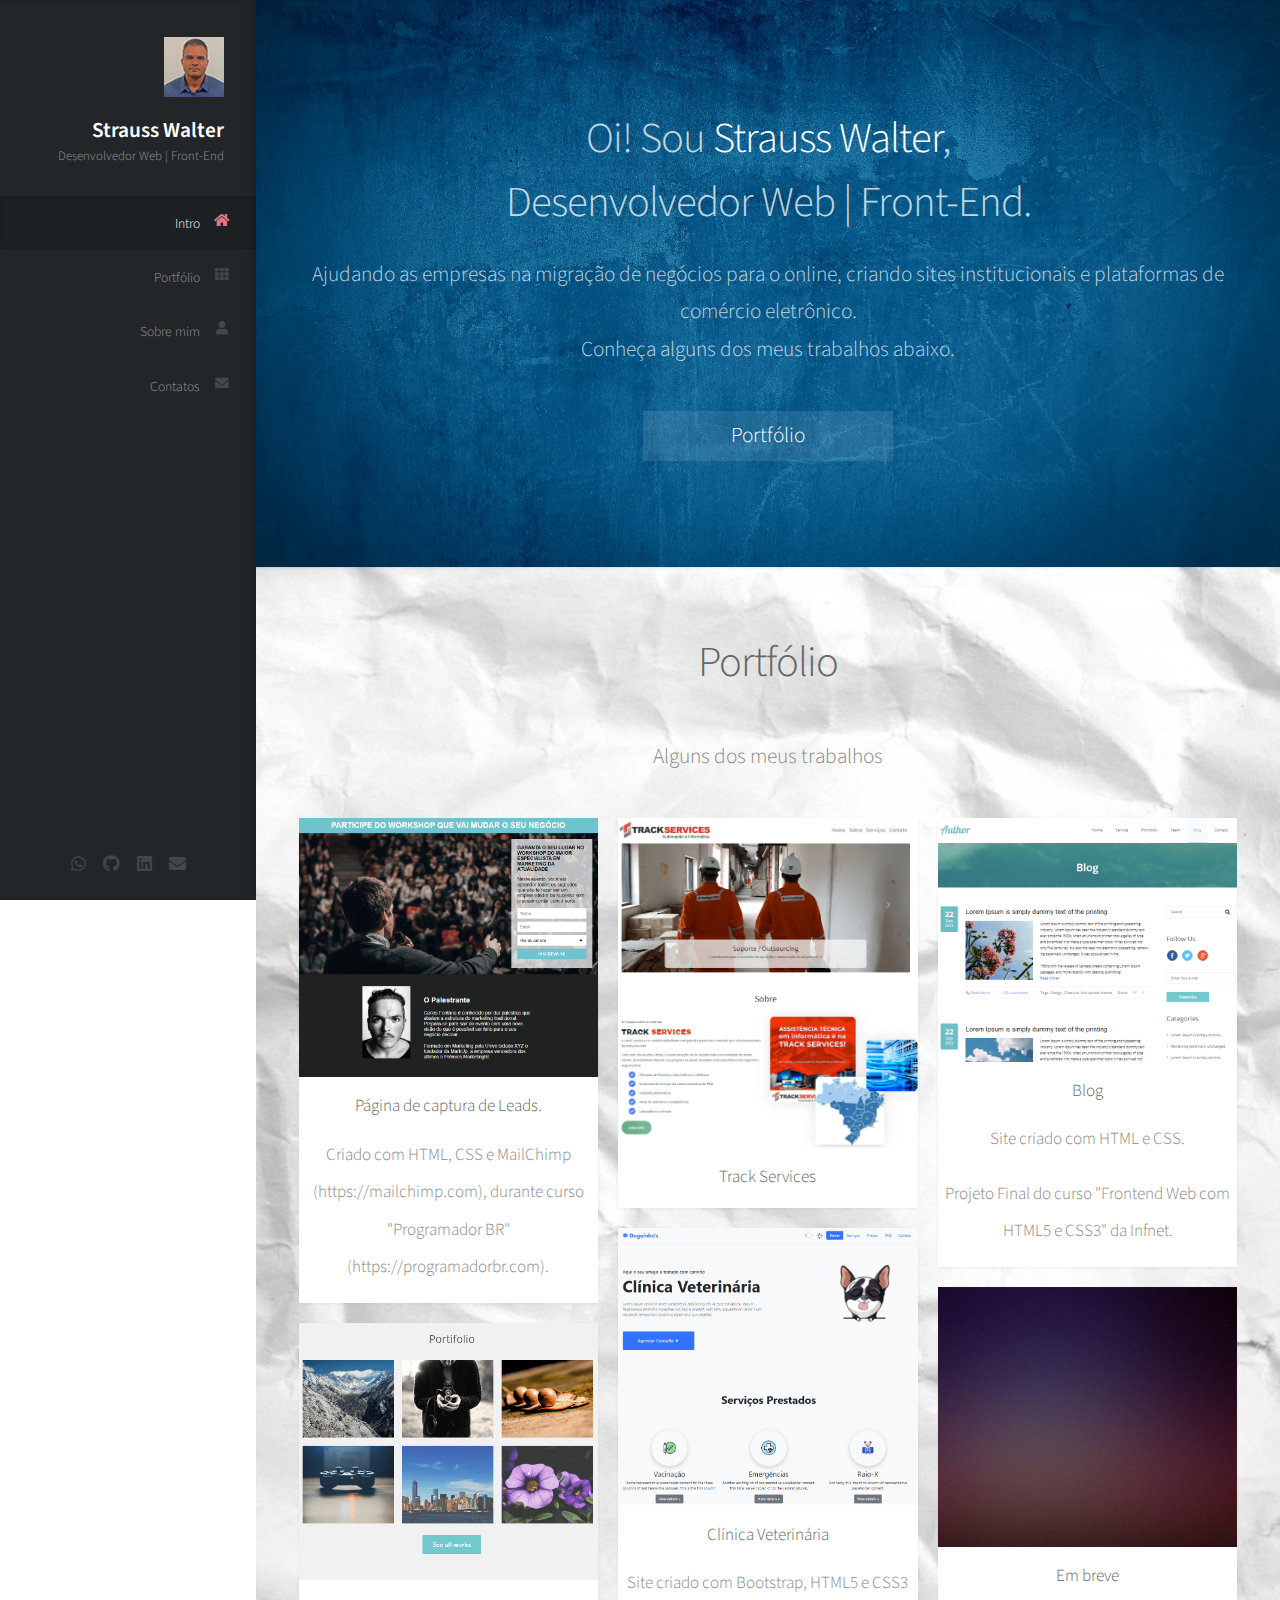
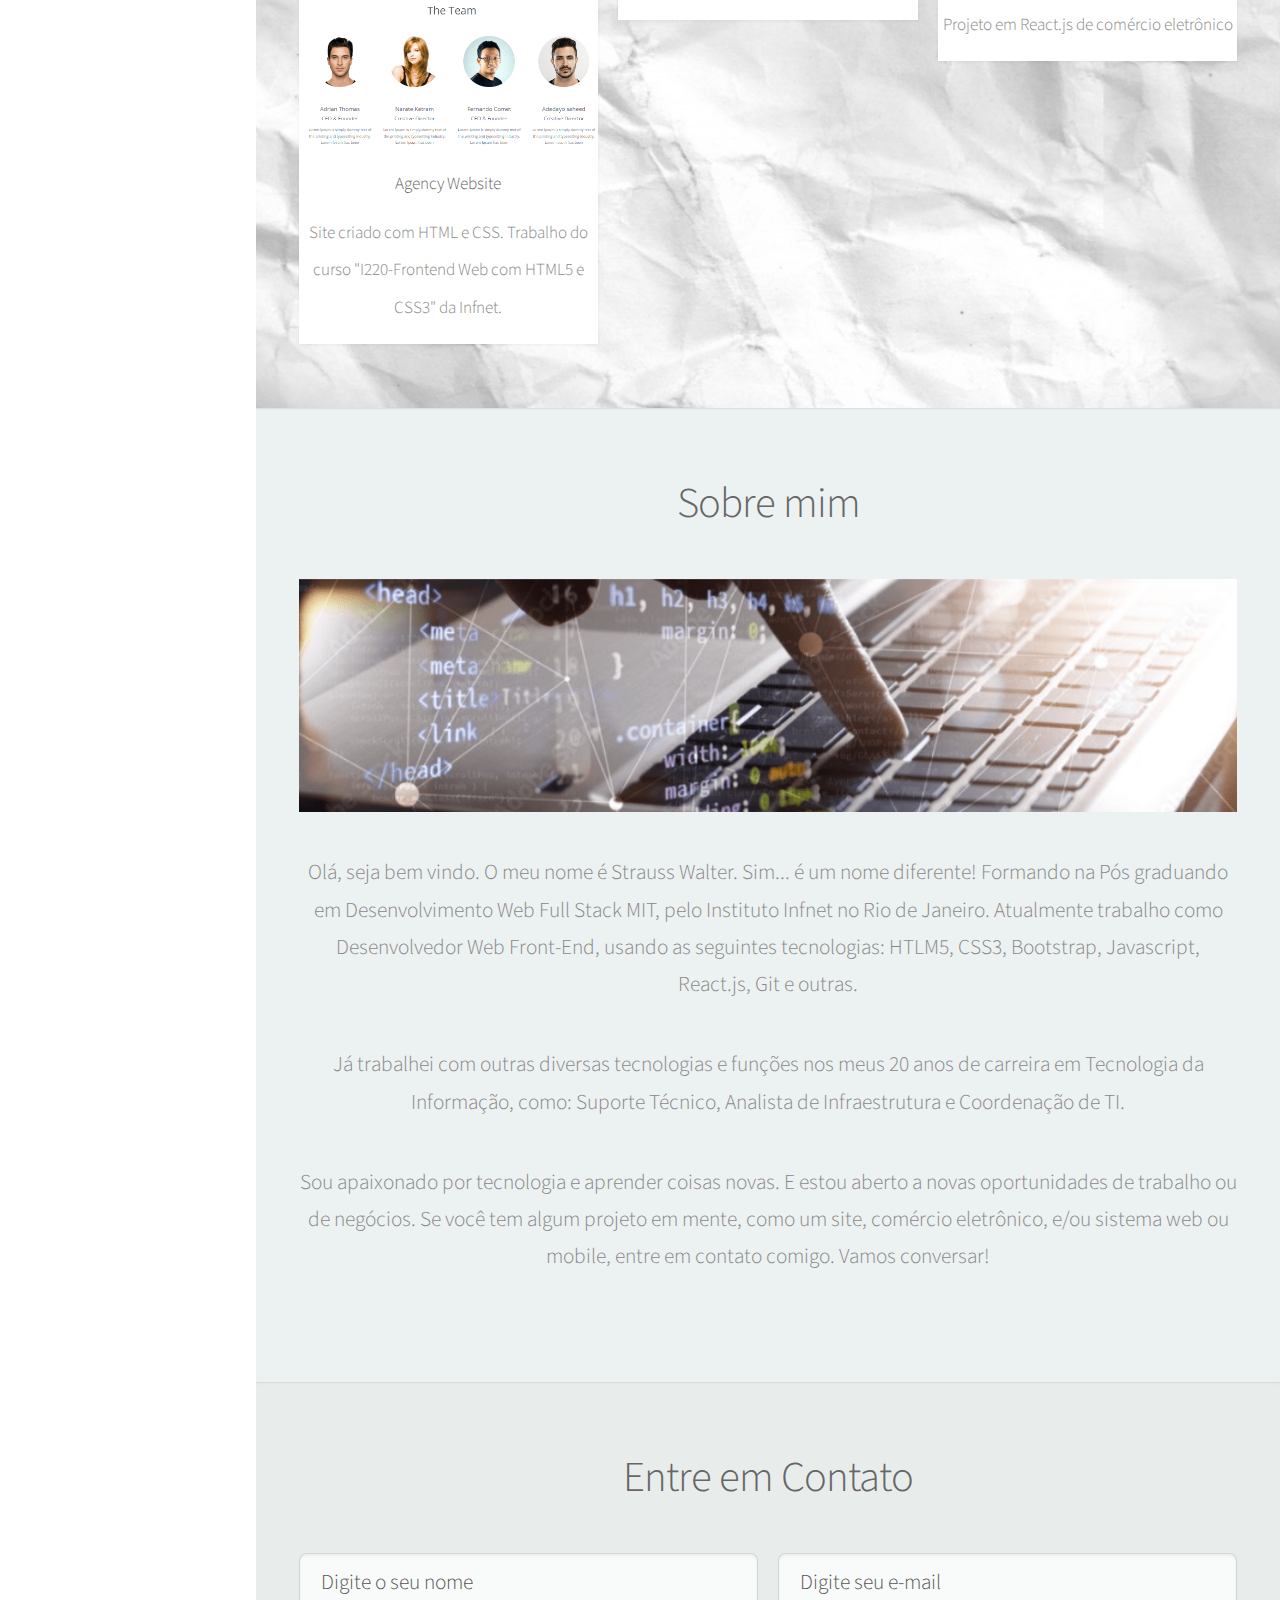
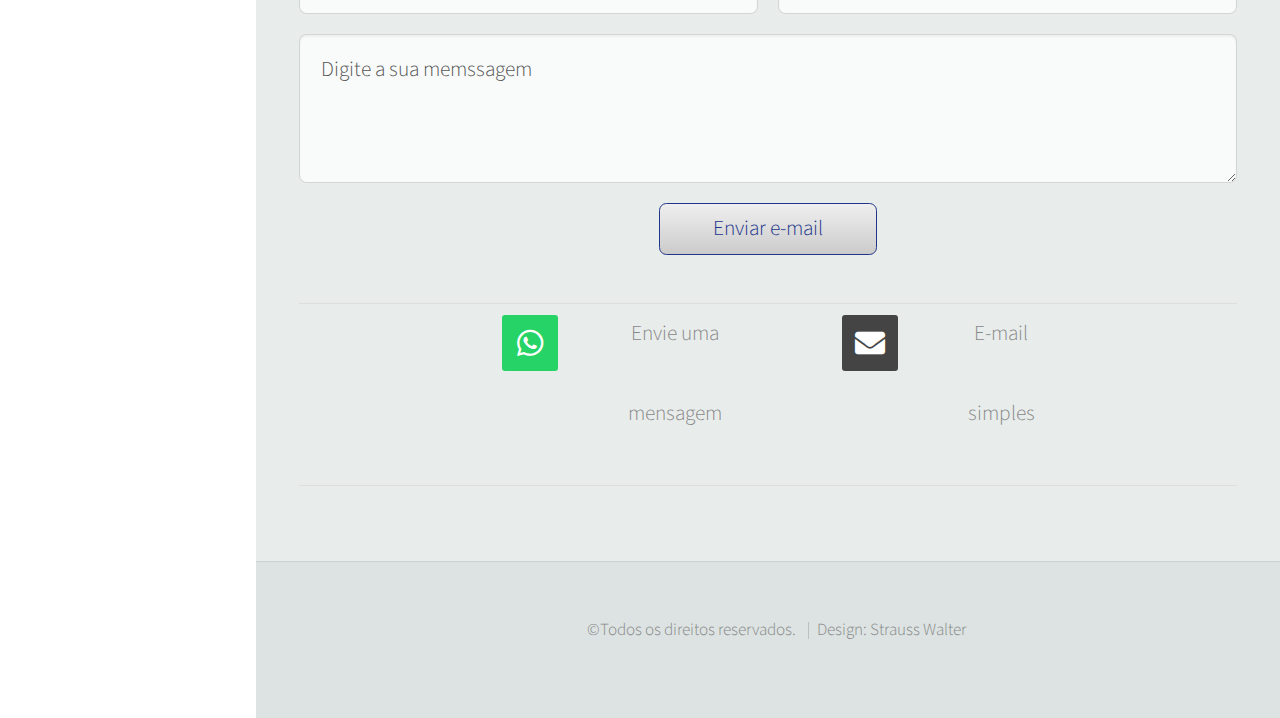
==== commit b15a9eae: "Publicando site portfolio-strauss para validar pequenos defeitos a serem corrigidos" ====
--- a/index.html
+++ b/index.html
@@ -1,5 +1,5 @@
 <!DOCTYPE html>
-<html lang="en">
+<html lang="pt-br">
 
 <head>
     <meta charset="UTF-8">
@@ -8,7 +8,7 @@
     <title>Portfolio Strauss</title>
     <link rel="stylesheet" href="./assets/css/style.css" />
     <link rel="stylesheet" href="./assets/css/font-icons.css" type="text/css" />
-
+    <!-- TODO: falta SEO -->
 </head>
 
 <body class="is-preload">
@@ -20,7 +20,7 @@
 
             <!-- Logo -->
             <div id="logo">
-                <span class="image "><img src="./assets/img/FotoStrauss.jpg"></span>
+                <span class="image "><img src="./assets/img/FotoStrauss-min.png" alt="Foto de Strauss"></span>
                 <h1 id="title">Strauss Walter</h1>
                 <p>Desenvolvedor Web | Front-End</p>
             </div>
@@ -77,9 +77,8 @@
                                 <a href="#" class="button scrolly btn btn-white btn-animate"><h4>Portfólio</h4></a>
                             </div> -->
                     <!-- <a href="#portfolio" class="button scrolly">Portfólio</a> -->
-                    <!-- TODO: limpar código. Classes desnecessárias do botão abaixo -->
                     <div class="box-3">
-                        <a href="#portfolio" class="btn btn-three scrolly">
+                        <a href="#portfolio" class="btn btn-three">
                             <!-- <div class="btn btn-three scrolly"> -->
                             <span>Portfólio</span>
                             <!-- </div> -->
@@ -104,7 +103,7 @@
                     <div class="col-4 col-12-mobile">
                         <article class="item">
                             <a href="./sitePagina_de_Captura/index.html" target="_blank" class="image fit"><img
-                                    src="./assets/img/paginaDeCaptura.png" alt="" /></a>
+                                    src="./assets/img/paginaDeCaptura-min.png" alt="" /></a>
                             <header>
                                 <h3>Página de captura de Leads.</h3>
                                 <p>Criado com HTML, CSS e MailChimp (https://mailchimp.com), durante curso "Programador
@@ -113,26 +112,25 @@
                         </article>
                         <article class="item">
                             <a href="./siteAgencyWebsite/index.html" target="_blank" class="image fit"><img
-                                    src="./assets/img/siteAgencyHome.png" /></a>
+                                    src="./assets/img/siteAgencyHome-min.png" alt="Foto do site AgencyHome" /></a>
                             <header>
                                 <h3>Agency Website</h3>
                                 <p>Site criado com HTML e CSS. Trabalho do curso "I220-Frontend Web com HTML5 e
                                     CSS3" da Infnet.</p>
-                                <!-- TODO: corrigir tamanho e padding do p acima -->
                             </header>
                         </article>
                     </div>
                     <div class="col-4 col-12-mobile">
                         <article class="item">
                             <a href="./siteTrackservices/index.html" target="_blank" class="image fit"><img
-                                    src="./assets/img/SiteTrackservices2.png" alt="" /></a>
+                                    src="./assets/img/SiteTrackservices2-min.png" alt="" /></a>
                             <header>
                                 <h3>Track Services</h3>
                             </header>
                         </article>
                         <article class="item">
                             <a href="./siteDoguinhos/index.html" target="_blank" class="image fit"><img
-                                    src="./assets/img/siteDoguinhos.png" alt="" /></a>
+                                    src="./assets/img/siteDoguinhos-min.png" alt="" /></a>
                             <header>
                                 <h3>Clínica Veterinária</h3>
                                 <p>Site criado com Bootstrap, HTML5 e CSS3</p>
@@ -142,16 +140,20 @@
                     <div class="col-4 col-12-mobile">
                         <article class="item">
                             <a href="./siteAgencyWebsite/blog.html" target="_blank" class="image fit"><img
-                                    src="./assets/img/siteAgencyBlog2.png" alt="" /></a>
-                            <header>
-                                <h3>Blog criado com HTML e CSS. Projeto Final do curso "I220-Frontend Web com HTML5 e CSS3" da Infnet.</h3>
-                            </header>
-                        </article>
-                        <article class="item">
-                            <a href="#" target="_blank" class="image fit"><img src="./assets/img/pic07.jpg"
+                                    src="./assets/img/siteAgencyBlog2-min.png" alt="" /></a>
+                            <header>
+                                <h3>Blog </h3>
+                                <p>Site criado com HTML e CSS.</p>
+                                <p>Projeto Final do curso "Frontend Web com HTML5 e
+                                    CSS3" da Infnet.</p>
+                            </header>
+                        </article>
+                        <article class="item">
+                            <a href="#" target="_blank" class="image fit"><img src="./assets/img/pic07-min.jpg"
                                     alt="" /></a>
                             <header>
                                 <h3>Em breve</h3>
+                                <p>Projeto em React.js de comércio eletrônico</p>
                             </header>
                         </article>
                     </div>
@@ -168,7 +170,7 @@
                     <h2>Sobre mim</h2>
                 </header>
 
-                <a href="#" class="image featured"><img src="./assets/img/teclado.png" alt="" /></a>
+                <a href="#" class="image featured"><img src="./assets/img/teclado-min.png" alt="" /></a>
 
                 <p>Olá, seja bem vindo. O meu nome é Strauss Walter. Sim... é um nome diferente!
                     Formando na Pós graduando em Desenvolvimento Web Full Stack MIT, pelo Instituto Infnet no Rio de
@@ -179,12 +181,14 @@
                 <p>Já trabalhei com outras diversas tecnologias e funções
                     nos meus 20 anos de carreira em Tecnologia da Informação, como: Suporte Técnico, Analista de
                     Infraestrutura e Coordenação de TI.
-                    Sou apaixonado por tecnologia e aprender coisas novas. Se você tem
-                    algum projeto em mente, como um site, comércio eletrônico, e/ou sistemas web e mobile, entre em
-                    contato comigo. Vamos conversar, e ver como posso te ajudar.
                 </p>
-
-
+                <p>
+                    Sou apaixonado por tecnologia e aprender coisas novas. E estou aberto a novas oportunidades de
+                    trabalho ou de negócios.
+                    Se você tem algum projeto em mente, como um site, comércio eletrônico, e/ou sistema web ou mobile,
+                    entre em
+                    contato comigo. Vamos conversar!
+                </p>
             </div>
         </section>
 
@@ -195,46 +199,94 @@
                 <header>
                     <h2>Entre em Contato</h2>
                 </header>
-
-                <!-- <p>Seguem os meus contatos.
-                </p> -->
-
-                <form method="post" action="#">
+                <!-- TODO: configurar envio de email -->
+<!-- TODO: criar validação do campo email -->
+
+                <form
+                    action="https://api.staticforms.xyz/submit"
+                    method="post"
+                    target="_blank">
                     <div class="row">
-                        <div class="col-6 col-12-mobile"><input type="text" name="name" placeholder="Name" /></div>
-                        <div class="col-6 col-12-mobile"><input type="text" name="email" placeholder="Email" /></div>
+                        <div class="col-6 col-12-mobile"><input type="text" name="name" placeholder="Digite o seu nome" autocomplete="off" required /></div>
+                        <div class="col-6 col-12-mobile"><input type="email" name="email" placeholder="Digite seu e-mail" autocomplete="off" required /></div>
                         <div class="col-12">
-                            <textarea name="message" placeholder="Message"></textarea>
+                            <textarea name="message" placeholder="Digite a sua memssagem" autocomplete="off" required></textarea>
                         </div>
                         <div class="col-12">
                             <input type="submit" value="Enviar e-mail" />
                         </div>
                     </div>
+                    <!-- para uso do API staticforms -->
+                    <input type="hidden" name="accessKey" value="001f4750-95a5-4111-b250-476ce5bd2e79"> <!-- Required -->
+                    <input type="hidden" name="redirectTo" value="https://strausswalter.com.br/obrigado.html">
+                    <!-- For spam protection - If we receive data in this field submission will be ignored -->
+                    <input type="text" name="honeypot" style="display: none;"> <!-- Optional -->
                 </form>
 
                 <!-- Icones animados -->
-                <br/>
-                <hr/>
+                <br />
+                <hr />
                 <div id="contact-icons">
                     <div>
-                        <a href="https://api.whatsapp.com/send?phone=5521989211938" target="_blank" class="social-icon si-dark si-large si-facebook">
+                        <a href="https://api.whatsapp.com/send?phone=5521989211938" target="_blank"
+                            class="social-icon si-dark si-colored si-large si-whatsapp">
                             <i class="icon-whatsapp"></i>
                             <i class="icon-whatsapp"></i>
                         </a>
+                        <div>
+                            <!-- <a class="social-text" style="display: block;href="#"><small style="display: block; margin-top: 3px;"><strong>Envie uma mensagem</strong><br>via Whatsapp</small></a> -->
+                        </div>
+
                     </div>
                     <div>
-                        <a href="mailto:strausswalter@gmail.com" target="_blank" class="social-icon si-dark si-large si-facebook">
+                        <p>Envie uma</p>
+                        <p>mensagem</p>
+
+                    </div>
+
+                    <div class="div-space">
+
+                    </div>
+
+
+                    <div>
+                        <a href="mailto:strausswalter@gmail.com" target="_blank"
+                            class="social-icon si-dark si-large si-facebook">
                             <i class="icon-envelope"></i>
                             <i class="icon-envelope"></i>
                         </a>
-                    </div>
+                        <div>
+                            <!-- <a href="#"><small style="display: block; margin-top: 3px;"><strong>Envie uma mensagem</strong><br>via Whatsapp</small></a> -->
+                        </div>
+                    </div>
+                    <div>
+                        <p>E-mail</p>
+                        <p>simples</p>
+
+                    </div>
+
 
 
 
                 </div>
-                <hr/>
-
-            </div>
+
+                <hr />
+
+            </div>
+
+
+
+
+
+
+            <!-- </div> -->
+            <!-- </div> -->
+
+
+
+
+
+
         </section>
 
     </div>
@@ -244,7 +296,7 @@
 
         <!-- Copyright -->
         <ul class="copyright">
-            <li>&copy;All rights reserved.</li>
+            <li>&copy;Todos os direitos reservados.</li>
             <li>Design: <a href="http://strausswalter.com.br">Strauss Walter</a></li>
         </ul>
 
@@ -261,4 +313,8 @@
 
 </body>
 
-</html>+</html>
+
+
+
+
--- a/assets/css/font-icons.css
+++ b/assets/css/font-icons.css
@@ -1,7765 +1 @@
-@font-face {
-	font-family: "font-icons";
-  src: url("fonts/font-icons.woff2") format("woff2");
-  font-weight: normal;
-  font-style: normal;
-  font-display: swap;
-}
-
-@font-face {
-	font-family: "lined-icons";
-  src: url("fonts/lined-icons.woff2") format("woff2");
-  font-weight: normal;
-  font-style: normal;
-  font-display: swap;
-}
-
-@font-face {
-	font-family: "Simple-Line-Icons";
-  src: url("fonts/Simple-Line-Icons.woff2") format("woff2");
-  font-weight: normal;
-  font-style: normal;
-  font-display: swap;
-}
-
-[class^="icon-"],
-[class*=" icon-"],
-[class^="icon-line-"],
-[class*=" icon-line-"],
-[class^="icon-line2-"],
-[class*=" icon-line2-"],
-.side-header .primary-menu ul > li.sub-menu > a:after,
-.docs-navigation ul ul li.current a:after {
-	display: inline-block;
-	font-family: "font-icons";
-	speak: none;
-	font-style: normal;
-	font-weight: normal;
-	font-variant: normal;
-	text-transform: none;
-	line-height: inherit;
-	-webkit-font-smoothing: antialiased;
-	-moz-osx-font-smoothing: grayscale;
-}
-
-[class^="icon-line-"],
-[class*=" icon-line-"] {
-	font-family: "lined-icons";
-}
-
-[class^="icon-line2-"],
-[class*=" icon-line2-"] {
-	font-family: "Simple-Line-Icons";
-}
-
-.icon-lg {
-	font-size: 1.3333333333333333em;
-	line-height: 0.75em;
-	vertical-align: -15%;
-}
-.icon-2x {
-	font-size: 2em;
-}
-.icon-3x {
-	font-size: 3em;
-}
-.icon-4x {
-	font-size: 4em;
-}
-.icon-5x {
-	font-size: 5em;
-}
-.icon-fw {
-	width: 1.2857142857142858em;
-	text-align: center;
-}
-
-.iconlist {
-	padding-left: 0;
-	margin-left: 0;
-	list-style-type: none;
-}
-
-.iconlist li {
-	position: relative;
-	display: flex;
-	align-items: baseline;
-}
-
-.iconlist ul {
-	list-style-type: none;
-	margin: 0.5rem 0 0.5rem 1.5rem;
-}
-
-.iconlist > li [class^="icon-"]:first-child,
-.iconlist > li [class*=" icon-"]:first-child {
-	position: relative;
-	text-align: center;
-	top: 1px;
-	width: 1rem;
-    margin-right: 0.75rem;
-    flex: 0 0 auto;
-}
-
-.rtl .iconlist > li [class^="icon-"]:first-child,
-.rtl .iconlist > li [class*=" icon-"]:first-child {
-	margin-left: 0.75rem;
-	margin-right: 0;
-}
-
-.iconlist.iconlist-large {
-	font-size: 1.5rem;
-}
-
-.iconlist.iconlist-large li {
-	margin: 4px 0;
-}
-
-.iconlist.iconlist-large > li [class^="icon-"],
-.iconlist.iconlist-large > li [class*=" icon-"] {
-	width: 1.5rem;
-	margin-right: 5px;
-}
-
-.rtl .iconlist.iconlist-large > li [class^="icon-"],
-.rtl .iconlist.iconlist-large > li [class*=" icon-"] {
-	margin-left: 5px;
-	margin-right: 0;
-}
-
-.iconlist > li [class^="icon-"]:first-child {
-	color: #1ABC9C;
-	color: var(--themecolor);
-}
-
-.icon-border {
-	padding: 0.2em 0.25em 0.15em;
-	border: solid 0.08em #eeeeee;
-	border-radius: 0.1em;
-}
-.icon.pull-left {
-	margin-right: 0.3em;
-}
-.icon.pull-right {
-	margin-left: 0.3em;
-}
-.icon-spin {
-	-webkit-animation: spin 2s infinite linear;
-	-moz-animation: spin 2s infinite linear;
-	-o-animation: spin 2s infinite linear;
-	animation: spin 2s infinite linear;
-}
-@-moz-keyframes spin {
-	0% {
-		-moz-transform: rotate(0deg);
-	}
-	100% {
-		-moz-transform: rotate(359deg);
-	}
-}
-@-webkit-keyframes spin {
-	0% {
-		-webkit-transform: rotate(0deg);
-	}
-	100% {
-		-webkit-transform: rotate(359deg);
-	}
-}
-@-o-keyframes spin {
-	0% {
-		-o-transform: rotate(0deg);
-	}
-	100% {
-		-o-transform: rotate(359deg);
-	}
-}
-@-ms-keyframes spin {
-	0% {
-		-ms-transform: rotate(0deg);
-	}
-	100% {
-		-ms-transform: rotate(359deg);
-	}
-}
-@keyframes spin {
-	0% {
-		transform: rotate(0deg);
-	}
-	100% {
-		transform: rotate(359deg);
-	}
-}
-.icon-rotate-90 {
-	filter: progid:DXImageTransform.Microsoft.BasicImage(rotation=1);
-	-webkit-transform: rotate(90deg);
-	-moz-transform: rotate(90deg);
-	-ms-transform: rotate(90deg);
-	-o-transform: rotate(90deg);
-	transform: rotate(90deg);
-}
-.icon-rotate-180 {
-	filter: progid:DXImageTransform.Microsoft.BasicImage(rotation=2);
-	-webkit-transform: rotate(180deg);
-	-moz-transform: rotate(180deg);
-	-ms-transform: rotate(180deg);
-	-o-transform: rotate(180deg);
-	transform: rotate(180deg);
-}
-.icon-rotate-270 {
-	filter: progid:DXImageTransform.Microsoft.BasicImage(rotation=3);
-	-webkit-transform: rotate(270deg);
-	-moz-transform: rotate(270deg);
-	-ms-transform: rotate(270deg);
-	-o-transform: rotate(270deg);
-	transform: rotate(270deg);
-}
-.icon-flip-horizontal {
-	filter: progid:DXImageTransform.Microsoft.BasicImage(rotation=0, mirror=1);
-	-webkit-transform: scale(-1, 1);
-	-moz-transform: scale(-1, 1);
-	-ms-transform: scale(-1, 1);
-	-o-transform: scale(-1, 1);
-	transform: scale(-1, 1);
-}
-.icon-flip-vertical {
-	filter: progid:DXImageTransform.Microsoft.BasicImage(rotation=2, mirror=1);
-	-webkit-transform: scale(1, -1);
-	-moz-transform: scale(1, -1);
-	-ms-transform: scale(1, -1);
-	-o-transform: scale(1, -1);
-	transform: scale(1, -1);
-}
-.icon-stacked {
-	position: relative;
-	display: inline-block;
-	width: 2em;
-	height: 2em;
-	line-height: 2em;
-	vertical-align: middle;
-}
-.icon-stacked-1x,
-.icon-stacked-2x {
-	position: absolute;
-	left: 0;
-	width: 100%;
-	text-align: center;
-}
-.rtl .icon-stacked-1x,
-.rtl .icon-stacked-2x {
-	left: auto;
-	right: 0;
-}
-.icon-stacked-1x {
-	line-height: inherit;
-}
-.icon-stacked-2x {
-	font-size: 2em;
-}
-.icon-inverse {
-	color: #ffffff;
-}
-
-.icon-type:before {
-	content: "\e600";
-}
-.icon-box1:before {
-	content: "\e601";
-}
-.icon-archive1:before {
-	content: "\e602";
-}
-.icon-envelope2:before {
-	content: "\e603";
-}
-.icon-email:before {
-	content: "\e604";
-}
-.icon-files:before {
-	content: "\e605";
-}
-.icon-printer2:before {
-	content: "\e606";
-}
-.icon-folder-add:before {
-	content: "\e607";
-}
-.icon-folder-settings:before {
-	content: "\e608";
-}
-.icon-folder-check:before {
-	content: "\e609";
-}
-.icon-wifi-low:before {
-	content: "\e60a";
-}
-.icon-wifi-mid:before {
-	content: "\e60b";
-}
-.icon-wifi-full:before {
-	content: "\e60c";
-}
-.icon-connection-empty:before {
-	content: "\e60d";
-}
-.icon-battery-full1:before {
-	content: "\e60e";
-}
-.icon-settings:before {
-	content: "\e60f";
-}
-.icon-arrow-left1:before {
-	content: "\e610";
-}
-.icon-arrow-up1:before {
-	content: "\e611";
-}
-.icon-arrow-down1:before {
-	content: "\e612";
-}
-.icon-arrow-right1:before {
-	content: "\e613";
-}
-.icon-reload:before {
-	content: "\e614";
-}
-.icon-download1:before {
-	content: "\e615";
-}
-.icon-tag1:before {
-	content: "\e616";
-}
-.icon-trashcan:before {
-	content: "\e617";
-}
-.icon-search1:before {
-	content: "\e618";
-}
-.icon-zoom-in:before {
-	content: "\e619";
-}
-.icon-zoom-out:before {
-	content: "\e61a";
-}
-.icon-chat:before {
-	content: "\e61b";
-}
-.icon-clock2:before {
-	content: "\e61c";
-}
-.icon-printer:before {
-	content: "\e61d";
-}
-.icon-home1:before {
-	content: "\e61e";
-}
-.icon-flag2:before {
-	content: "\e61f";
-}
-.icon-meter:before {
-	content: "\e620";
-}
-.icon-switch:before {
-	content: "\e621";
-}
-.icon-forbidden:before {
-	content: "\e622";
-}
-.icon-phone-landscape:before {
-	content: "\e623";
-}
-.icon-tablet1:before {
-	content: "\e624";
-}
-.icon-tablet-landscape:before {
-	content: "\e625";
-}
-.icon-laptop1:before {
-	content: "\e626";
-}
-.icon-camera1:before {
-	content: "\e627";
-}
-.icon-microwave-oven:before {
-	content: "\e628";
-}
-.icon-credit-cards:before {
-	content: "\e629";
-}
-.icon-map-marker1:before {
-	content: "\e62a";
-}
-.icon-map2:before {
-	content: "\e62b";
-}
-.icon-support:before {
-	content: "\e62c";
-}
-.icon-newspaper2:before {
-	content: "\e62d";
-}
-.icon-barbell:before {
-	content: "\e62e";
-}
-.icon-stopwatch1:before {
-	content: "\e62f";
-}
-.icon-atom1:before {
-	content: "\e630";
-}
-.icon-image2:before {
-	content: "\e631";
-}
-.icon-cube1:before {
-	content: "\e632";
-}
-.icon-bars1:before {
-	content: "\e633";
-}
-.icon-chart:before {
-	content: "\e634";
-}
-.icon-pencil:before {
-	content: "\e635";
-}
-.icon-measure:before {
-	content: "\e636";
-}
-.icon-eyedropper:before {
-	content: "\e637";
-}
-.icon-file-settings:before {
-	content: "\e638";
-}
-.icon-file-add:before {
-	content: "\e639";
-}
-.icon-file2:before {
-	content: "\e63a";
-}
-.icon-align-left1:before {
-	content: "\e63b";
-}
-.icon-align-right1:before {
-	content: "\e63c";
-}
-.icon-align-center1:before {
-	content: "\e63d";
-}
-.icon-align-justify1:before {
-	content: "\e63e";
-}
-.icon-file-broken:before {
-	content: "\e63f";
-}
-.icon-browser:before {
-	content: "\e640";
-}
-.icon-windows1:before {
-	content: "\e641";
-}
-.icon-window:before {
-	content: "\e642";
-}
-.icon-folder2:before {
-	content: "\e643";
-}
-.icon-connection-25:before {
-	content: "\e644";
-}
-.icon-connection-50:before {
-	content: "\e645";
-}
-.icon-connection-75:before {
-	content: "\e646";
-}
-.icon-connection-full:before {
-	content: "\e647";
-}
-.icon-list1:before {
-	content: "\e648";
-}
-.icon-grid:before {
-	content: "\e649";
-}
-.icon-stack3:before {
-	content: "\e64a";
-}
-.icon-battery-charging:before {
-	content: "\e64b";
-}
-.icon-battery-empty1:before {
-	content: "\e64c";
-}
-.icon-battery-25:before {
-	content: "\e64d";
-}
-.icon-battery-50:before {
-	content: "\e64e";
-}
-.icon-battery-75:before {
-	content: "\e64f";
-}
-.icon-refresh:before {
-	content: "\e650";
-}
-.icon-volume:before {
-	content: "\e651";
-}
-.icon-volume-increase:before {
-	content: "\e652";
-}
-.icon-volume-decrease:before {
-	content: "\e653";
-}
-.icon-mute:before {
-	content: "\e654";
-}
-.icon-microphone1:before {
-	content: "\e655";
-}
-.icon-microphone-off:before {
-	content: "\e656";
-}
-.icon-book1:before {
-	content: "\e657";
-}
-.icon-checkmark:before {
-	content: "\e658";
-}
-.icon-checkbox-checked:before {
-	content: "\e659";
-}
-.icon-checkbox:before {
-	content: "\e65a";
-}
-.icon-paperclip1:before {
-	content: "\e65b";
-}
-.icon-chat-1:before {
-	content: "\e65c";
-}
-.icon-chat-2:before {
-	content: "\e65d";
-}
-.icon-chat-3:before {
-	content: "\e65e";
-}
-.icon-comment2:before {
-	content: "\e65f";
-}
-.icon-calendar2:before {
-	content: "\e660";
-}
-.icon-bookmark2:before {
-	content: "\e661";
-}
-.icon-email2:before {
-	content: "\e662";
-}
-.icon-heart2:before {
-	content: "\e663";
-}
-.icon-enter:before {
-	content: "\e664";
-}
-.icon-cloud1:before {
-	content: "\e665";
-}
-.icon-book2:before {
-	content: "\e666";
-}
-.icon-star2:before {
-	content: "\e667";
-}
-.icon-lock1:before {
-	content: "\e668";
-}
-.icon-unlocked:before {
-	content: "\e669";
-}
-.icon-unlocked2:before {
-	content: "\e66a";
-}
-.icon-users1:before {
-	content: "\e66b";
-}
-.icon-user2:before {
-	content: "\e66c";
-}
-.icon-users2:before {
-	content: "\e66d";
-}
-.icon-user21:before {
-	content: "\e66e";
-}
-.icon-bullhorn1:before {
-	content: "\e66f";
-}
-.icon-share1:before {
-	content: "\e670";
-}
-.icon-screen:before {
-	content: "\e671";
-}
-.icon-phone1:before {
-	content: "\e672";
-}
-.icon-phone-portrait:before {
-	content: "\e673";
-}
-.icon-calculator1:before {
-	content: "\e674";
-}
-.icon-bag:before {
-	content: "\e675";
-}
-.icon-diamond:before {
-	content: "\e676";
-}
-.icon-drink:before {
-	content: "\e677";
-}
-.icon-shorts:before {
-	content: "\e678";
-}
-.icon-vcard:before {
-	content: "\e679";
-}
-.icon-sun2:before {
-	content: "\e67a";
-}
-.icon-bill:before {
-	content: "\e67b";
-}
-.icon-coffee1:before {
-	content: "\e67c";
-}
-.icon-tv2:before {
-	content: "\e67d";
-}
-.icon-newspaper3:before {
-	content: "\e67e";
-}
-.icon-stack:before {
-	content: "\e67f";
-}
-.icon-syringe1:before {
-	content: "\e680";
-}
-.icon-health:before {
-	content: "\e681";
-}
-.icon-bolt1:before {
-	content: "\e682";
-}
-.icon-pill:before {
-	content: "\e683";
-}
-.icon-bones:before {
-	content: "\e684";
-}
-.icon-lab:before {
-	content: "\e685";
-}
-.icon-clipboard2:before {
-	content: "\e686";
-}
-.icon-mug:before {
-	content: "\e687";
-}
-.icon-bucket:before {
-	content: "\e688";
-}
-.icon-select:before {
-	content: "\e689";
-}
-.icon-graph:before {
-	content: "\e68a";
-}
-.icon-crop1:before {
-	content: "\e68b";
-}
-.icon-heart21:before {
-	content: "\e68c";
-}
-.icon-cloud2:before {
-	content: "\e68d";
-}
-.icon-star21:before {
-	content: "\e68e";
-}
-.icon-pen1:before {
-	content: "\e68f";
-}
-.icon-diamond2:before {
-	content: "\e690";
-}
-.icon-display:before {
-	content: "\e691";
-}
-.icon-paperplane:before {
-	content: "\e692";
-}
-.icon-params:before {
-	content: "\e693";
-}
-.icon-banknote:before {
-	content: "\e694";
-}
-.icon-vynil:before {
-	content: "\e695";
-}
-.icon-truck1:before {
-	content: "\e696";
-}
-.icon-world:before {
-	content: "\e697";
-}
-.icon-tv1:before {
-	content: "\e698";
-}
-.icon-sound:before {
-	content: "\e699";
-}
-.icon-video1:before {
-	content: "\e69a";
-}
-.icon-trash1:before {
-	content: "\e69b";
-}
-.icon-user3:before {
-	content: "\e69c";
-}
-.icon-key1:before {
-	content: "\e69d";
-}
-.icon-search2:before {
-	content: "\e69e";
-}
-.icon-settings2:before {
-	content: "\e69f";
-}
-.icon-camera2:before {
-	content: "\e6a0";
-}
-.icon-tag2:before {
-	content: "\e6a1";
-}
-.icon-lock2:before {
-	content: "\e6a2";
-}
-.icon-bulb:before {
-	content: "\e6a3";
-}
-.icon-location:before {
-	content: "\e6a4";
-}
-.icon-eye2:before {
-	content: "\e6a5";
-}
-.icon-bubble:before {
-	content: "\e6a6";
-}
-.icon-stack2:before {
-	content: "\e6a7";
-}
-.icon-cup:before {
-	content: "\e6a8";
-}
-.icon-phone2:before {
-	content: "\e6a9";
-}
-.icon-news:before {
-	content: "\e6aa";
-}
-.icon-mail:before {
-	content: "\e6ab";
-}
-.icon-like:before {
-	content: "\e6ac";
-}
-.icon-photo:before {
-	content: "\e6ad";
-}
-.icon-note:before {
-	content: "\e6ae";
-}
-.icon-clock21:before {
-	content: "\e6af";
-}
-.icon-data:before {
-	content: "\e6b0";
-}
-.icon-music1:before {
-	content: "\e6b1";
-}
-.icon-megaphone:before {
-	content: "\e6b2";
-}
-.icon-study:before {
-	content: "\e6b3";
-}
-.icon-lab2:before {
-	content: "\e6b4";
-}
-.icon-food:before {
-	content: "\e6b5";
-}
-.icon-t-shirt:before {
-	content: "\e6b6";
-}
-.icon-fire1:before {
-	content: "\e6b7";
-}
-.icon-clip:before {
-	content: "\e6b8";
-}
-.icon-shop:before {
-	content: "\e6b9";
-}
-.icon-calendar21:before {
-	content: "\e6ba";
-}
-.icon-wallet1:before {
-	content: "\e6bb";
-}
-.icon-glass:before {
-	content: "\e6bc";
-}
-.icon-music2:before {
-	content: "\e6bd";
-}
-.icon-search3:before {
-	content: "\e6be";
-}
-.icon-envelope21:before {
-	content: "\e6bf";
-}
-.icon-heart3:before {
-	content: "\e6c0";
-}
-.icon-star3:before {
-	content: "\e6c1";
-}
-.icon-star-empty:before {
-	content: "\e6c2";
-}
-.icon-user4:before {
-	content: "\e6c3";
-}
-.icon-film1:before {
-	content: "\e6c4";
-}
-.icon-th-large1:before {
-	content: "\e6c5";
-}
-.icon-th1:before {
-	content: "\e6c6";
-}
-.icon-th-list1:before {
-	content: "\e6c7";
-}
-.icon-ok:before {
-	content: "\e6c8";
-}
-.icon-remove:before {
-	content: "\e6c9";
-}
-.icon-zoom-in2:before {
-	content: "\e6ca";
-}
-.icon-zoom-out2:before {
-	content: "\e6cb";
-}
-.icon-off:before {
-	content: "\e6cc";
-}
-.icon-signal1:before {
-	content: "\e6cd";
-}
-.icon-cog1:before {
-	content: "\e6ce";
-}
-.icon-trash2:before {
-	content: "\e6cf";
-}
-.icon-home2:before {
-	content: "\e6d0";
-}
-.icon-file21:before {
-	content: "\e6d1";
-}
-.icon-time:before {
-	content: "\e6d2";
-}
-.icon-road1:before {
-	content: "\e6d3";
-}
-.icon-download-alt:before {
-	content: "\e6d4";
-}
-.icon-download2:before {
-	content: "\e6d5";
-}
-.icon-upload1:before {
-	content: "\e6d6";
-}
-.icon-inbox1:before {
-	content: "\e6d7";
-}
-.icon-play-circle2:before {
-	content: "\e6d8";
-}
-.icon-repeat:before {
-	content: "\e6d9";
-}
-.icon-refresh2:before {
-	content: "\e6da";
-}
-.icon-list-alt2:before {
-	content: "\e6db";
-}
-.icon-lock3:before {
-	content: "\e6dc";
-}
-.icon-flag21:before {
-	content: "\e6dd";
-}
-.icon-headphones1:before {
-	content: "\e6de";
-}
-.icon-volume-off1:before {
-	content: "\e6df";
-}
-.icon-volume-down1:before {
-	content: "\e6e0";
-}
-.icon-volume-up1:before {
-	content: "\e6e1";
-}
-.icon-qrcode1:before {
-	content: "\e6e2";
-}
-.icon-barcode1:before {
-	content: "\e6e3";
-}
-.icon-tag3:before {
-	content: "\e6e4";
-}
-.icon-tags1:before {
-	content: "\e6e5";
-}
-.icon-book3:before {
-	content: "\e6e6";
-}
-.icon-bookmark21:before {
-	content: "\e6e7";
-}
-.icon-print2:before {
-	content: "\e6e8";
-}
-.icon-camera3:before {
-	content: "\e6e9";
-}
-.icon-font1:before {
-	content: "\e6ea";
-}
-.icon-bold1:before {
-	content: "\e6eb";
-}
-.icon-italic1:before {
-	content: "\e6ec";
-}
-.icon-text-height1:before {
-	content: "\e6ed";
-}
-.icon-text-width1:before {
-	content: "\e6ee";
-}
-.icon-align-left2:before {
-	content: "\e6ef";
-}
-.icon-align-center2:before {
-	content: "\e6f0";
-}
-.icon-align-right2:before {
-	content: "\e6f1";
-}
-.icon-align-justify2:before {
-	content: "\e6f2";
-}
-.icon-list2:before {
-	content: "\e6f3";
-}
-.icon-indent-left:before {
-	content: "\e6f4";
-}
-.icon-indent-right:before {
-	content: "\e6f5";
-}
-.icon-facetime-video:before {
-	content: "\e6f6";
-}
-.icon-picture:before {
-	content: "\e6f7";
-}
-.icon-pencil2:before {
-	content: "\e6f8";
-}
-.icon-map-marker2:before {
-	content: "\e6f9";
-}
-.icon-adjust1:before {
-	content: "\e6fa";
-}
-.icon-tint1:before {
-	content: "\e6fb";
-}
-.icon-edit2:before {
-	content: "\e6fc";
-}
-.icon-share2:before {
-	content: "\e6fd";
-}
-.icon-check1:before {
-	content: "\e6fe";
-}
-.icon-move:before {
-	content: "\e6ff";
-}
-.icon-step-backward1:before {
-	content: "\e700";
-}
-.icon-fast-backward1:before {
-	content: "\e701";
-}
-.icon-backward1:before {
-	content: "\e702";
-}
-.icon-play1:before {
-	content: "\e703";
-}
-.icon-pause1:before {
-	content: "\e704";
-}
-.icon-stop1:before {
-	content: "\e705";
-}
-.icon-forward1:before {
-	content: "\e706";
-}
-.icon-fast-forward1:before {
-	content: "\e707";
-}
-.icon-step-forward1:before {
-	content: "\e708";
-}
-.icon-eject1:before {
-	content: "\e709";
-}
-.icon-chevron-left1:before {
-	content: "\e70a";
-}
-.icon-chevron-right1:before {
-	content: "\e70b";
-}
-.icon-plus-sign:before {
-	content: "\e70c";
-}
-.icon-minus-sign:before {
-	content: "\e70d";
-}
-.icon-remove-sign:before {
-	content: "\e70e";
-}
-.icon-ok-sign:before {
-	content: "\e70f";
-}
-.icon-question-sign:before {
-	content: "\e710";
-}
-.icon-info-sign:before {
-	content: "\e711";
-}
-.icon-screenshot:before {
-	content: "\e712";
-}
-.icon-remove-circle:before {
-	content: "\e713";
-}
-.icon-ok-circle:before {
-	content: "\e714";
-}
-.icon-ban-circle:before {
-	content: "\e715";
-}
-.icon-arrow-left2:before {
-	content: "\e716";
-}
-.icon-arrow-right2:before {
-	content: "\e717";
-}
-.icon-arrow-up2:before {
-	content: "\e718";
-}
-.icon-arrow-down2:before {
-	content: "\e719";
-}
-.icon-share-alt1:before {
-	content: "\e71a";
-}
-.icon-resize-full:before {
-	content: "\e71b";
-}
-.icon-resize-small:before {
-	content: "\e71c";
-}
-.icon-plus1:before {
-	content: "\e71d";
-}
-.icon-minus1:before {
-	content: "\e71e";
-}
-.icon-asterisk1:before {
-	content: "\e71f";
-}
-.icon-exclamation-sign:before {
-	content: "\e720";
-}
-.icon-gift1:before {
-	content: "\e721";
-}
-.icon-leaf1:before {
-	content: "\e722";
-}
-.icon-fire2:before {
-	content: "\e723";
-}
-.icon-eye-open:before {
-	content: "\e724";
-}
-.icon-eye-close:before {
-	content: "\e725";
-}
-.icon-warning-sign:before {
-	content: "\e726";
-}
-.icon-plane1:before {
-	content: "\e727";
-}
-.icon-calendar3:before {
-	content: "\e728";
-}
-.icon-random1:before {
-	content: "\e729";
-}
-.icon-comment21:before {
-	content: "\e72a";
-}
-.icon-magnet1:before {
-	content: "\e72b";
-}
-.icon-chevron-up1:before {
-	content: "\e72c";
-}
-.icon-chevron-down1:before {
-	content: "\e72d";
-}
-.icon-retweet1:before {
-	content: "\e72e";
-}
-.icon-shopping-cart:before {
-	content: "\e72f";
-}
-.icon-folder-close:before {
-	content: "\e730";
-}
-.icon-folder-open2:before {
-	content: "\e731";
-}
-.icon-resize-vertical:before {
-	content: "\e732";
-}
-.icon-resize-horizontal:before {
-	content: "\e733";
-}
-.icon-bar-chart:before {
-	content: "\e734";
-}
-.icon-twitter-sign:before {
-	content: "\e735";
-}
-.icon-facebook-sign:before {
-	content: "\e736";
-}
-.icon-camera-retro1:before {
-	content: "\e737";
-}
-.icon-key2:before {
-	content: "\e738";
-}
-.icon-cogs1:before {
-	content: "\e739";
-}
-.icon-comments2:before {
-	content: "\e73a";
-}
-.icon-thumbs-up2:before {
-	content: "\e73b";
-}
-.icon-thumbs-down2:before {
-	content: "\e73c";
-}
-.icon-star-half2:before {
-	content: "\e73d";
-}
-.icon-heart-empty:before {
-	content: "\e73e";
-}
-.icon-signout:before {
-	content: "\e73f";
-}
-.icon-linkedin-sign:before {
-	content: "\e740";
-}
-.icon-pushpin:before {
-	content: "\e741";
-}
-.icon-external-link:before {
-	content: "\e742";
-}
-.icon-signin:before {
-	content: "\e743";
-}
-.icon-trophy1:before {
-	content: "\e744";
-}
-.icon-github-sign:before {
-	content: "\e745";
-}
-.icon-upload-alt:before {
-	content: "\e746";
-}
-.icon-lemon2:before {
-	content: "\e747";
-}
-.icon-phone3:before {
-	content: "\e748";
-}
-.icon-check-empty:before {
-	content: "\e749";
-}
-.icon-bookmark-empty:before {
-	content: "\e74a";
-}
-.icon-phone-sign:before {
-	content: "\e74b";
-}
-.icon-twitter2:before {
-	content: "\e74c";
-}
-.icon-facebook2:before {
-	content: "\e74d";
-}
-.icon-github2:before {
-	content: "\e74e";
-}
-.icon-unlock1:before {
-	content: "\e74f";
-}
-.icon-credit:before {
-	content: "\e750";
-}
-.icon-rss2:before {
-	content: "\e751";
-}
-.icon-hdd2:before {
-	content: "\e752";
-}
-.icon-bullhorn2:before {
-	content: "\e753";
-}
-.icon-bell2:before {
-	content: "\e754";
-}
-.icon-certificate1:before {
-	content: "\e755";
-}
-.icon-hand-right:before {
-	content: "\e756";
-}
-.icon-hand-left:before {
-	content: "\e757";
-}
-.icon-hand-up:before {
-	content: "\e758";
-}
-.icon-hand-down:before {
-	content: "\e759";
-}
-.icon-circle-arrow-left:before {
-	content: "\e75a";
-}
-.icon-circle-arrow-right:before {
-	content: "\e75b";
-}
-.icon-circle-arrow-up:before {
-	content: "\e75c";
-}
-.icon-circle-arrow-down:before {
-	content: "\e75d";
-}
-.icon-globe1:before {
-	content: "\e75e";
-}
-.icon-wrench1:before {
-	content: "\e75f";
-}
-.icon-tasks1:before {
-	content: "\e760";
-}
-.icon-filter1:before {
-	content: "\e761";
-}
-.icon-briefcase1:before {
-	content: "\e762";
-}
-.icon-fullscreen:before {
-	content: "\e763";
-}
-.icon-group:before {
-	content: "\e764";
-}
-.icon-link1:before {
-	content: "\e765";
-}
-.icon-cloud3:before {
-	content: "\e766";
-}
-.icon-beaker:before {
-	content: "\e767";
-}
-.icon-cut1:before {
-	content: "\e768";
-}
-.icon-copy2:before {
-	content: "\e769";
-}
-.icon-paper-clip:before {
-	content: "\e76a";
-}
-.icon-save2:before {
-	content: "\e76b";
-}
-.icon-sign-blank:before {
-	content: "\e76c";
-}
-.icon-reorder:before {
-	content: "\e76d";
-}
-.icon-list-ul1:before {
-	content: "\e76e";
-}
-.icon-list-ol1:before {
-	content: "\e76f";
-}
-.icon-strikethrough1:before {
-	content: "\e770";
-}
-.icon-underline1:before {
-	content: "\e771";
-}
-.icon-table1:before {
-	content: "\e772";
-}
-.icon-magic1:before {
-	content: "\e773";
-}
-.icon-truck2:before {
-	content: "\e774";
-}
-.icon-pinterest2:before {
-	content: "\e775";
-}
-.icon-pinterest-sign:before {
-	content: "\e776";
-}
-.icon-google-plus-sign:before {
-	content: "\e777";
-}
-.icon-google-plus1:before {
-	content: "\e778";
-}
-.icon-money:before {
-	content: "\e779";
-}
-.icon-caret-down1:before {
-	content: "\e77a";
-}
-.icon-caret-up1:before {
-	content: "\e77b";
-}
-.icon-caret-left1:before {
-	content: "\e77c";
-}
-.icon-caret-right1:before {
-	content: "\e77d";
-}
-.icon-columns1:before {
-	content: "\e77e";
-}
-.icon-sort1:before {
-	content: "\e77f";
-}
-.icon-sort-down1:before {
-	content: "\e780";
-}
-.icon-sort-up1:before {
-	content: "\e781";
-}
-.icon-envelope-alt:before {
-	content: "\e782";
-}
-.icon-linkedin2:before {
-	content: "\e783";
-}
-.icon-undo1:before {
-	content: "\e784";
-}
-.icon-legal:before {
-	content: "\e785";
-}
-.icon-dashboard:before {
-	content: "\e786";
-}
-.icon-comment-alt2:before {
-	content: "\e787";
-}
-.icon-comments-alt:before {
-	content: "\e788";
-}
-.icon-bolt2:before {
-	content: "\e789";
-}
-.icon-sitemap1:before {
-	content: "\e78a";
-}
-.icon-umbrella1:before {
-	content: "\e78b";
-}
-.icon-paste1:before {
-	content: "\e78c";
-}
-.icon-lightbulb2:before {
-	content: "\e78d";
-}
-.icon-exchange:before {
-	content: "\e78e";
-}
-.icon-cloud-download:before {
-	content: "\e78f";
-}
-.icon-cloud-upload:before {
-	content: "\e790";
-}
-.icon-user-md1:before {
-	content: "\e791";
-}
-.icon-stethoscope1:before {
-	content: "\e792";
-}
-.icon-suitcase1:before {
-	content: "\e793";
-}
-.icon-bell-alt:before {
-	content: "\e794";
-}
-.icon-coffee2:before {
-	content: "\e795";
-}
-.icon-food2:before {
-	content: "\e796";
-}
-.icon-file-alt2:before {
-	content: "\e797";
-}
-.icon-building2:before {
-	content: "\e798";
-}
-.icon-hospital2:before {
-	content: "\e799";
-}
-.icon-ambulance1:before {
-	content: "\e79a";
-}
-.icon-medkit1:before {
-	content: "\e79b";
-}
-.icon-fighter-jet1:before {
-	content: "\e79c";
-}
-.icon-beer1:before {
-	content: "\e79d";
-}
-.icon-h-sign:before {
-	content: "\e79e";
-}
-.icon-plus-sign2:before {
-	content: "\e79f";
-}
-.icon-double-angle-left:before {
-	content: "\e7a0";
-}
-.icon-double-angle-right:before {
-	content: "\e7a1";
-}
-.icon-double-angle-up:before {
-	content: "\e7a2";
-}
-.icon-double-angle-down:before {
-	content: "\e7a3";
-}
-.icon-angle-left:before {
-	content: "\e7a4";
-}
-.icon-angle-right:before {
-	content: "\e7a5";
-}
-.icon-angle-up:before {
-	content: "\e7a6";
-}
-.icon-angle-down:before {
-	content: "\e7a7";
-}
-.icon-desktop1:before {
-	content: "\e7a8";
-}
-.icon-laptop2:before {
-	content: "\e7a9";
-}
-.icon-tablet2:before {
-	content: "\e7aa";
-}
-.icon-mobile1:before {
-	content: "\e7ab";
-}
-.icon-circle-blank:before {
-	content: "\e7ac";
-}
-.icon-quote-left1:before {
-	content: "\e7ad";
-}
-.icon-quote-right1:before {
-	content: "\e7ae";
-}
-.icon-spinner1:before {
-	content: "\e7af";
-}
-.icon-circle2:before {
-	content: "\e7b0";
-}
-.icon-reply1:before {
-	content: "\e7b1";
-}
-.icon-github-alt1:before {
-	content: "\e7b2";
-}
-.icon-folder-close-alt:before {
-	content: "\e7b3";
-}
-.icon-folder-open-alt:before {
-	content: "\e7b4";
-}
-.icon-expand-alt:before {
-	content: "\e7b5";
-}
-.icon-collapse-alt:before {
-	content: "\e7b6";
-}
-.icon-smile2:before {
-	content: "\e7b7";
-}
-.icon-frown2:before {
-	content: "\e7b8";
-}
-.icon-meh2:before {
-	content: "\e7b9";
-}
-.icon-gamepad1:before {
-	content: "\e7ba";
-}
-.icon-keyboard2:before {
-	content: "\e7bb";
-}
-.icon-flag-alt:before {
-	content: "\e7bc";
-}
-.icon-flag-checkered1:before {
-	content: "\e7bd";
-}
-.icon-terminal1:before {
-	content: "\e7be";
-}
-.icon-code1:before {
-	content: "\e7bf";
-}
-.icon-reply-all1:before {
-	content: "\e7c0";
-}
-.icon-star-half-full:before {
-	content: "\e7c1";
-}
-.icon-location-arrow1:before {
-	content: "\e7c2";
-}
-.icon-crop2:before {
-	content: "\e7c3";
-}
-.icon-code-fork:before {
-	content: "\e7c4";
-}
-.icon-unlink1:before {
-	content: "\e7c5";
-}
-.icon-question1:before {
-	content: "\e7c6";
-}
-.icon-info1:before {
-	content: "\e7c7";
-}
-.icon-exclamation1:before {
-	content: "\e7c8";
-}
-.icon-superscript1:before {
-	content: "\e7c9";
-}
-.icon-subscript1:before {
-	content: "\e7ca";
-}
-.icon-eraser1:before {
-	content: "\e7cb";
-}
-.icon-puzzle:before {
-	content: "\e7cc";
-}
-.icon-microphone2:before {
-	content: "\e7cd";
-}
-.icon-microphone-off2:before {
-	content: "\e7ce";
-}
-.icon-shield:before {
-	content: "\e7cf";
-}
-.icon-calendar-empty:before {
-	content: "\e7d0";
-}
-.icon-fire-extinguisher1:before {
-	content: "\e7d1";
-}
-.icon-rocket1:before {
-	content: "\e7d2";
-}
-.icon-maxcdn1:before {
-	content: "\e7d3";
-}
-.icon-chevron-sign-left:before {
-	content: "\e7d4";
-}
-.icon-chevron-sign-right:before {
-	content: "\e7d5";
-}
-.icon-chevron-sign-up:before {
-	content: "\e7d6";
-}
-.icon-chevron-sign-down:before {
-	content: "\e7d7";
-}
-.icon-html52:before {
-	content: "\e7d8";
-}
-.icon-css31:before {
-	content: "\e7d9";
-}
-.icon-anchor1:before {
-	content: "\e7da";
-}
-.icon-unlock-alt1:before {
-	content: "\e7db";
-}
-.icon-bullseye1:before {
-	content: "\e7dc";
-}
-.icon-ellipsis-horizontal:before {
-	content: "\e7dd";
-}
-.icon-ellipsis-vertical:before {
-	content: "\e7de";
-}
-.icon-rss-sign:before {
-	content: "\e7df";
-}
-.icon-play-sign:before {
-	content: "\e7e0";
-}
-.icon-ticket:before {
-	content: "\e7e1";
-}
-.icon-minus-sign-alt:before {
-	content: "\e7e2";
-}
-.icon-check-minus:before {
-	content: "\e7e3";
-}
-.icon-level-up:before {
-	content: "\e7e4";
-}
-.icon-level-down:before {
-	content: "\e7e5";
-}
-.icon-check-sign:before {
-	content: "\e7e6";
-}
-.icon-edit-sign:before {
-	content: "\e7e7";
-}
-.icon-external-link-sign:before {
-	content: "\e7e8";
-}
-.icon-share-sign:before {
-	content: "\e7e9";
-}
-.icon-compass2:before {
-	content: "\e7ea";
-}
-.icon-collapse:before {
-	content: "\e7eb";
-}
-.icon-collapse-top:before {
-	content: "\e7ec";
-}
-.icon-expand1:before {
-	content: "\e7ed";
-}
-.icon-euro:before {
-	content: "\e7ee";
-}
-.icon-gbp:before {
-	content: "\e7ef";
-}
-.icon-dollar:before {
-	content: "\e7f0";
-}
-.icon-rupee:before {
-	content: "\e7f1";
-}
-.icon-yen:before {
-	content: "\e7f2";
-}
-.icon-renminbi:before {
-	content: "\e7f3";
-}
-.icon-won:before {
-	content: "\e7f4";
-}
-.icon-bitcoin2:before {
-	content: "\e7f5";
-}
-.icon-file3:before {
-	content: "\e7f6";
-}
-.icon-file-text:before {
-	content: "\e7f7";
-}
-.icon-sort-by-alphabet:before {
-	content: "\e7f8";
-}
-.icon-sort-by-alphabet-alt:before {
-	content: "\e7f9";
-}
-.icon-sort-by-attributes:before {
-	content: "\e7fa";
-}
-.icon-sort-by-attributes-alt:before {
-	content: "\e7fb";
-}
-.icon-sort-by-order:before {
-	content: "\e7fc";
-}
-.icon-sort-by-order-alt:before {
-	content: "\e7fd";
-}
-.icon-thumbs-up21:before {
-	content: "\e7fe";
-}
-.icon-thumbs-down21:before {
-	content: "\e7ff";
-}
-.icon-youtube-sign:before {
-	content: "\e800";
-}
-.icon-youtube2:before {
-	content: "\e801";
-}
-.icon-xing2:before {
-	content: "\e802";
-}
-.icon-xing-sign:before {
-	content: "\e803";
-}
-.icon-youtube-play:before {
-	content: "\e804";
-}
-.icon-dropbox2:before {
-	content: "\e805";
-}
-.icon-stackexchange:before {
-	content: "\e806";
-}
-.icon-instagram2:before {
-	content: "\e807";
-}
-.icon-flickr2:before {
-	content: "\e808";
-}
-.icon-adn1:before {
-	content: "\e809";
-}
-.icon-bitbucket2:before {
-	content: "\e80a";
-}
-.icon-bitbucket-sign:before {
-	content: "\e80b";
-}
-.icon-tumblr2:before {
-	content: "\e80c";
-}
-.icon-tumblr-sign:before {
-	content: "\e80d";
-}
-.icon-long-arrow-down:before {
-	content: "\e80e";
-}
-.icon-long-arrow-up:before {
-	content: "\e80f";
-}
-.icon-long-arrow-left:before {
-	content: "\e810";
-}
-.icon-long-arrow-right:before {
-	content: "\e811";
-}
-.icon-apple1:before {
-	content: "\e812";
-}
-.icon-windows3:before {
-	content: "\e813";
-}
-.icon-android2:before {
-	content: "\e814";
-}
-.icon-linux1:before {
-	content: "\e815";
-}
-.icon-dribbble2:before {
-	content: "\e816";
-}
-.icon-skype2:before {
-	content: "\e817";
-}
-.icon-foursquare2:before {
-	content: "\e818";
-}
-.icon-trello1:before {
-	content: "\e819";
-}
-.icon-female1:before {
-	content: "\e81a";
-}
-.icon-male1:before {
-	content: "\e81b";
-}
-.icon-gittip:before {
-	content: "\e81c";
-}
-.icon-sun21:before {
-	content: "\e81d";
-}
-.icon-moon2:before {
-	content: "\e81e";
-}
-.icon-archive2:before {
-	content: "\e81f";
-}
-.icon-bug1:before {
-	content: "\e820";
-}
-.icon-renren1:before {
-	content: "\e821";
-}
-.icon-weibo2:before {
-	content: "\e822";
-}
-.icon-vk2:before {
-	content: "\e823";
-}
-.icon-duckduckgo:before {
-	content: "\e830";
-}
-.icon-aim:before {
-	content: "\e831";
-}
-.icon-delicious1:before {
-	content: "\e832";
-}
-.icon-paypal1:before {
-	content: "\e833";
-}
-.icon-flattr:before {
-	content: "\e834";
-}
-.icon-android1:before {
-	content: "\e835";
-}
-.icon-eventful:before {
-	content: "\e836";
-}
-.icon-smashmag:before {
-	content: "\e837";
-}
-.icon-gplus:before {
-	content: "\e838";
-}
-.icon-wikipedia:before {
-	content: "\e839";
-}
-.icon-lanyrd:before {
-	content: "\e83a";
-}
-.icon-calendar-1:before {
-	content: "\e83b";
-}
-.icon-stumbleupon1:before {
-	content: "\e83c";
-}
-.icon-fivehundredpx:before {
-	content: "\e83d";
-}
-.icon-pinterest1:before {
-	content: "\e83e";
-}
-.icon-bitcoin1:before {
-	content: "\e83f";
-}
-.icon-w3c:before {
-	content: "\e840";
-}
-.icon-foursquare1:before {
-	content: "\e841";
-}
-.icon-html51:before {
-	content: "\e842";
-}
-.icon-ie:before {
-	content: "\e843";
-}
-.icon-call:before {
-	content: "\e844";
-}
-.icon-grooveshark:before {
-	content: "\e845";
-}
-.icon-ninetyninedesigns:before {
-	content: "\e846";
-}
-.icon-forrst:before {
-	content: "\e847";
-}
-.icon-digg1:before {
-	content: "\e848";
-}
-.icon-spotify1:before {
-	content: "\e849";
-}
-.icon-reddit1:before {
-	content: "\e84a";
-}
-.icon-guest:before {
-	content: "\e84b";
-}
-.icon-gowalla:before {
-	content: "\e84c";
-}
-.icon-appstore:before {
-	content: "\e84d";
-}
-.icon-blogger1:before {
-	content: "\e84e";
-}
-.icon-cc:before {
-	content: "\e84f";
-}
-.icon-dribbble1:before {
-	content: "\e850";
-}
-.icon-evernote:before {
-	content: "\e851";
-}
-.icon-flickr1:before {
-	content: "\e852";
-}
-.icon-google1:before {
-	content: "\e853";
-}
-.icon-viadeo1:before {
-	content: "\e854";
-}
-.icon-instapaper:before {
-	content: "\e855";
-}
-.icon-weibo1:before {
-	content: "\e856";
-}
-.icon-klout:before {
-	content: "\e857";
-}
-.icon-linkedin1:before {
-	content: "\e858";
-}
-.icon-meetup1:before {
-	content: "\e859";
-}
-.icon-vk1:before {
-	content: "\e85a";
-}
-.icon-plancast:before {
-	content: "\e85b";
-}
-.icon-disqus:before {
-	content: "\e85c";
-}
-.icon-rss1:before {
-	content: "\e85d";
-}
-.icon-skype1:before {
-	content: "\e85e";
-}
-.icon-twitter1:before {
-	content: "\e85f";
-}
-.icon-youtube1:before {
-	content: "\e860";
-}
-.icon-vimeo1:before {
-	content: "\e861";
-}
-.icon-windows2:before {
-	content: "\e862";
-}
-.icon-xing1:before {
-	content: "\e863";
-}
-.icon-yahoo1:before {
-	content: "\e864";
-}
-.icon-chrome1:before {
-	content: "\e865";
-}
-.icon-email3:before {
-	content: "\e866";
-}
-.icon-macstore:before {
-	content: "\e867";
-}
-.icon-myspace:before {
-	content: "\e868";
-}
-.icon-podcast1:before {
-	content: "\e869";
-}
-.icon-amazon1:before {
-	content: "\e86a";
-}
-.icon-steam1:before {
-	content: "\e86b";
-}
-.icon-cloudapp:before {
-	content: "\e86c";
-}
-.icon-dropbox1:before {
-	content: "\e86d";
-}
-.icon-ebay1:before {
-	content: "\e86e";
-}
-.icon-facebook:before {
-	content: "\e86f";
-}
-.icon-github1:before {
-	content: "\e870";
-}
-.icon-github-circled:before {
-	content: "\e871";
-}
-.icon-googleplay:before {
-	content: "\e872";
-}
-.icon-itunes1:before {
-	content: "\e873";
-}
-.icon-plurk:before {
-	content: "\e874";
-}
-.icon-songkick:before {
-	content: "\e875";
-}
-.icon-lastfm1:before {
-	content: "\e876";
-}
-.icon-gmail:before {
-	content: "\e877";
-}
-.icon-pinboard:before {
-	content: "\e878";
-}
-.icon-openid1:before {
-	content: "\e879";
-}
-.icon-quora1:before {
-	content: "\e87a";
-}
-.icon-soundcloud1:before {
-	content: "\e87b";
-}
-.icon-tumblr1:before {
-	content: "\e87c";
-}
-.icon-eventasaurus:before {
-	content: "\e87d";
-}
-.icon-wordpress1:before {
-	content: "\e87e";
-}
-.icon-yelp1:before {
-	content: "\e87f";
-}
-.icon-intensedebate:before {
-	content: "\e880";
-}
-.icon-eventbrite:before {
-	content: "\e881";
-}
-.icon-scribd1:before {
-	content: "\e882";
-}
-.icon-posterous:before {
-	content: "\e883";
-}
-.icon-stripe1:before {
-	content: "\e884";
-}
-.icon-opentable:before {
-	content: "\e885";
-}
-.icon-cart:before {
-	content: "\e886";
-}
-.icon-print1:before {
-	content: "\e887";
-}
-.icon-angellist1:before {
-	content: "\e888";
-}
-.icon-instagram1:before {
-	content: "\e889";
-}
-.icon-dwolla:before {
-	content: "\e88a";
-}
-.icon-appnet:before {
-	content: "\e88b";
-}
-.icon-statusnet:before {
-	content: "\e88c";
-}
-.icon-acrobat:before {
-	content: "\e88d";
-}
-.icon-drupal1:before {
-	content: "\e88e";
-}
-.icon-buffer:before {
-	content: "\e88f";
-}
-.icon-pocket:before {
-	content: "\e890";
-}
-.icon-bitbucket1:before {
-	content: "\e891";
-}
-.icon-lego:before {
-	content: "\e892";
-}
-.icon-login:before {
-	content: "\e893";
-}
-.icon-stackoverflow:before {
-	content: "\e894";
-}
-.icon-hackernews:before {
-	content: "\e895";
-}
-.icon-lkdto:before {
-	content: "\e896";
-}
-.icon-ad:before {
-	content: "\e900";
-}
-.icon-address-book:before {
-	content: "\e901";
-}
-.icon-address-card:before {
-	content: "\e902";
-}
-.icon-adjust:before {
-	content: "\e903";
-}
-.icon-air-freshener:before {
-	content: "\e904";
-}
-.icon-align-center:before {
-	content: "\e905";
-}
-.icon-align-justify:before {
-	content: "\e906";
-}
-.icon-align-left:before {
-	content: "\e907";
-}
-.icon-align-right:before {
-	content: "\e908";
-}
-.icon-allergies:before {
-	content: "\e909";
-}
-.icon-ambulance:before {
-	content: "\e90a";
-}
-.icon-american-sign-language-interpreting:before {
-	content: "\e90b";
-}
-.icon-anchor:before {
-	content: "\e90c";
-}
-.icon-angle-double-down:before {
-	content: "\e90d";
-}
-.icon-angle-double-left:before {
-	content: "\e90e";
-}
-.icon-angle-double-right:before {
-	content: "\e90f";
-}
-.icon-angle-double-up:before {
-	content: "\e910";
-}
-.icon-angle-down1:before {
-	content: "\e911";
-}
-.icon-angle-left1:before {
-	content: "\e912";
-}
-.icon-angle-right1:before {
-	content: "\e913";
-}
-.icon-angle-up1:before {
-	content: "\e914";
-}
-.icon-angry:before {
-	content: "\e915";
-}
-.icon-ankh:before {
-	content: "\e916";
-}
-.icon-apple-alt:before {
-	content: "\e917";
-}
-.icon-archive:before {
-	content: "\e918";
-}
-.icon-archway:before {
-	content: "\e919";
-}
-.icon-arrow-alt-circle-down:before {
-	content: "\e91a";
-}
-.icon-arrow-alt-circle-left:before {
-	content: "\e91b";
-}
-.icon-arrow-alt-circle-right:before {
-	content: "\e91c";
-}
-.icon-arrow-alt-circle-up:before {
-	content: "\e91d";
-}
-.icon-arrow-circle-down:before {
-	content: "\e91e";
-}
-.icon-arrow-circle-left:before {
-	content: "\e91f";
-}
-.icon-arrow-circle-right:before {
-	content: "\e920";
-}
-.icon-arrow-circle-up:before {
-	content: "\e921";
-}
-.icon-arrow-down:before {
-	content: "\e922";
-}
-.icon-arrow-left:before {
-	content: "\e923";
-}
-.icon-arrow-right:before {
-	content: "\e924";
-}
-.icon-arrow-up:before {
-	content: "\e925";
-}
-.icon-arrows-alt-h:before {
-	content: "\e926";
-}
-.icon-arrows-alt-v:before {
-	content: "\e927";
-}
-.icon-arrows-alt:before {
-	content: "\e928";
-}
-.icon-assistive-listening-systems:before {
-	content: "\e929";
-}
-.icon-asterisk:before {
-	content: "\e92a";
-}
-.icon-at:before {
-	content: "\e92b";
-}
-.icon-atlas:before {
-	content: "\e92c";
-}
-.icon-atom:before {
-	content: "\e92d";
-}
-.icon-audio-description:before {
-	content: "\e92e";
-}
-.icon-award:before {
-	content: "\e92f";
-}
-.icon-backspace:before {
-	content: "\e930";
-}
-.icon-backward:before {
-	content: "\e931";
-}
-.icon-balance-scale:before {
-	content: "\e932";
-}
-.icon-ban:before {
-	content: "\e933";
-}
-.icon-band-aid:before {
-	content: "\e934";
-}
-.icon-barcode:before {
-	content: "\e935";
-}
-.icon-bars:before {
-	content: "\e936";
-}
-.icon-baseball-ball:before {
-	content: "\e937";
-}
-.icon-basketball-ball:before {
-	content: "\e938";
-}
-.icon-bath:before {
-	content: "\e939";
-}
-.icon-battery-empty:before {
-	content: "\e93a";
-}
-.icon-battery-full:before {
-	content: "\e93b";
-}
-.icon-battery-half:before {
-	content: "\e93c";
-}
-.icon-battery-quarter:before {
-	content: "\e93d";
-}
-.icon-battery-three-quarters:before {
-	content: "\e93e";
-}
-.icon-bed:before {
-	content: "\e93f";
-}
-.icon-beer:before {
-	content: "\e940";
-}
-.icon-bell-slash:before {
-	content: "\e941";
-}
-.icon-bell:before {
-	content: "\e942";
-}
-.icon-bezier-curve:before {
-	content: "\e943";
-}
-.icon-bible:before {
-	content: "\e944";
-}
-.icon-bicycle:before {
-	content: "\e945";
-}
-.icon-binoculars:before {
-	content: "\e946";
-}
-.icon-birthday-cake:before {
-	content: "\e947";
-}
-.icon-blender:before {
-	content: "\e948";
-}
-.icon-blind:before {
-	content: "\e949";
-}
-.icon-bold:before {
-	content: "\e94a";
-}
-.icon-bolt:before {
-	content: "\e94b";
-}
-.icon-bomb:before {
-	content: "\e94c";
-}
-.icon-bone:before {
-	content: "\e94d";
-}
-.icon-bong:before {
-	content: "\e94e";
-}
-.icon-book-open:before {
-	content: "\e94f";
-}
-.icon-book-reader:before {
-	content: "\e950";
-}
-.icon-book:before {
-	content: "\e951";
-}
-.icon-bookmark:before {
-	content: "\e952";
-}
-.icon-bowling-ball:before {
-	content: "\e953";
-}
-.icon-box-open:before {
-	content: "\e954";
-}
-.icon-box:before {
-	content: "\e955";
-}
-.icon-boxes:before {
-	content: "\e956";
-}
-.icon-braille:before {
-	content: "\e957";
-}
-.icon-brain:before {
-	content: "\e958";
-}
-.icon-briefcase-medical:before {
-	content: "\e959";
-}
-.icon-briefcase:before {
-	content: "\e95a";
-}
-.icon-broadcast-tower:before {
-	content: "\e95b";
-}
-.icon-broom:before {
-	content: "\e95c";
-}
-.icon-brush:before {
-	content: "\e95d";
-}
-.icon-bug:before {
-	content: "\e95e";
-}
-.icon-building:before {
-	content: "\e95f";
-}
-.icon-bullhorn:before {
-	content: "\e960";
-}
-.icon-bullseye:before {
-	content: "\e961";
-}
-.icon-burn:before {
-	content: "\e962";
-}
-.icon-bus-alt:before {
-	content: "\e963";
-}
-.icon-bus:before {
-	content: "\e964";
-}
-.icon-business-time:before {
-	content: "\e965";
-}
-.icon-calculator:before {
-	content: "\e966";
-}
-.icon-calendar-alt:before {
-	content: "\e967";
-}
-.icon-calendar-check:before {
-	content: "\e968";
-}
-.icon-calendar-minus:before {
-	content: "\e969";
-}
-.icon-calendar-plus:before {
-	content: "\e96a";
-}
-.icon-calendar-times:before {
-	content: "\e96b";
-}
-.icon-calendar:before {
-	content: "\e96c";
-}
-.icon-camera-retro:before {
-	content: "\e96d";
-}
-.icon-camera:before {
-	content: "\e96e";
-}
-.icon-cannabis:before {
-	content: "\e96f";
-}
-.icon-capsules:before {
-	content: "\e970";
-}
-.icon-car-alt:before {
-	content: "\e971";
-}
-.icon-car-battery:before {
-	content: "\e972";
-}
-.icon-car-crash:before {
-	content: "\e973";
-}
-.icon-car-side:before {
-	content: "\e974";
-}
-.icon-car:before {
-	content: "\e975";
-}
-.icon-caret-down:before {
-	content: "\e976";
-}
-.icon-caret-left:before {
-	content: "\e977";
-}
-.icon-caret-right:before {
-	content: "\e978";
-}
-.icon-caret-square-down:before {
-	content: "\e979";
-}
-.icon-caret-square-left:before {
-	content: "\e97a";
-}
-.icon-caret-square-right:before {
-	content: "\e97b";
-}
-.icon-caret-square-up:before {
-	content: "\e97c";
-}
-.icon-caret-up:before {
-	content: "\e97d";
-}
-.icon-cart-arrow-down:before {
-	content: "\e97e";
-}
-.icon-cart-plus:before {
-	content: "\e97f";
-}
-.icon-certificate:before {
-	content: "\e980";
-}
-.icon-chalkboard-teacher:before {
-	content: "\e981";
-}
-.icon-chalkboard:before {
-	content: "\e982";
-}
-.icon-charging-station:before {
-	content: "\e983";
-}
-.icon-chart-area:before {
-	content: "\e984";
-}
-.icon-chart-bar:before {
-	content: "\e985";
-}
-.icon-chart-line:before {
-	content: "\e986";
-}
-.icon-chart-pie:before {
-	content: "\e987";
-}
-.icon-check-circle:before {
-	content: "\e988";
-}
-.icon-check-double:before {
-	content: "\e989";
-}
-.icon-check-square:before {
-	content: "\e98a";
-}
-.icon-check:before {
-	content: "\e98b";
-}
-.icon-chess-bishop:before {
-	content: "\e98c";
-}
-.icon-chess-board:before {
-	content: "\e98d";
-}
-.icon-chess-king:before {
-	content: "\e98e";
-}
-.icon-chess-knight:before {
-	content: "\e98f";
-}
-.icon-chess-pawn:before {
-	content: "\e990";
-}
-.icon-chess-queen:before {
-	content: "\e991";
-}
-.icon-chess-rook:before {
-	content: "\e992";
-}
-.icon-chess:before {
-	content: "\e993";
-}
-.icon-chevron-circle-down:before {
-	content: "\e994";
-}
-.icon-chevron-circle-left:before {
-	content: "\e995";
-}
-.icon-chevron-circle-right:before {
-	content: "\e996";
-}
-.icon-chevron-circle-up:before {
-	content: "\e997";
-}
-.icon-chevron-down:before {
-	content: "\e998";
-}
-.icon-chevron-left:before {
-	content: "\e999";
-}
-.icon-chevron-right:before {
-	content: "\e99a";
-}
-.icon-chevron-up:before {
-	content: "\e99b";
-}
-.icon-child:before {
-	content: "\e99c";
-}
-.icon-church:before {
-	content: "\e99d";
-}
-.icon-circle-notch:before {
-	content: "\e99e";
-}
-.icon-circle:before {
-	content: "\e99f";
-}
-.icon-city:before {
-	content: "\e9a0";
-}
-.icon-clipboard-check:before {
-	content: "\e9a1";
-}
-.icon-clipboard-list:before {
-	content: "\e9a2";
-}
-.icon-clipboard:before {
-	content: "\e9a3";
-}
-.icon-clock:before {
-	content: "\e9a4";
-}
-.icon-clone:before {
-	content: "\e9a5";
-}
-.icon-closed-captioning:before {
-	content: "\e9a6";
-}
-.icon-cloud-download-alt:before {
-	content: "\e9a7";
-}
-.icon-cloud-upload-alt:before {
-	content: "\e9a8";
-}
-.icon-cloud:before {
-	content: "\e9a9";
-}
-.icon-cocktail:before {
-	content: "\e9aa";
-}
-.icon-code-branch:before {
-	content: "\e9ab";
-}
-.icon-code:before {
-	content: "\e9ac";
-}
-.icon-coffee:before {
-	content: "\e9ad";
-}
-.icon-cog:before {
-	content: "\e9ae";
-}
-.icon-cogs:before {
-	content: "\e9af";
-}
-.icon-coins:before {
-	content: "\e9b0";
-}
-.icon-columns:before {
-	content: "\e9b1";
-}
-.icon-comment-alt:before {
-	content: "\e9b2";
-}
-.icon-comment-dollar:before {
-	content: "\e9b3";
-}
-.icon-comment-dots:before {
-	content: "\e9b4";
-}
-.icon-comment-slash:before {
-	content: "\e9b5";
-}
-.icon-comment:before {
-	content: "\e9b6";
-}
-.icon-comments-dollar:before {
-	content: "\e9b7";
-}
-.icon-comments:before {
-	content: "\e9b8";
-}
-.icon-compact-disc:before {
-	content: "\e9b9";
-}
-.icon-compass:before {
-	content: "\e9ba";
-}
-.icon-compress:before {
-	content: "\e9bb";
-}
-.icon-concierge-bell:before {
-	content: "\e9bc";
-}
-.icon-cookie-bite:before {
-	content: "\e9bd";
-}
-.icon-cookie:before {
-	content: "\e9be";
-}
-.icon-copy:before {
-	content: "\e9bf";
-}
-.icon-copyright:before {
-	content: "\e9c0";
-}
-.icon-couch:before {
-	content: "\e9c1";
-}
-.icon-credit-card:before {
-	content: "\e9c2";
-}
-.icon-crop-alt:before {
-	content: "\e9c3";
-}
-.icon-crop:before {
-	content: "\e9c4";
-}
-.icon-cross:before {
-	content: "\e9c5";
-}
-.icon-crosshairs:before {
-	content: "\e9c6";
-}
-.icon-crow:before {
-	content: "\e9c7";
-}
-.icon-crown:before {
-	content: "\e9c8";
-}
-.icon-cube:before {
-	content: "\e9c9";
-}
-.icon-cubes:before {
-	content: "\e9ca";
-}
-.icon-cut:before {
-	content: "\e9cb";
-}
-.icon-database:before {
-	content: "\e9cc";
-}
-.icon-deaf:before {
-	content: "\e9cd";
-}
-.icon-desktop:before {
-	content: "\e9ce";
-}
-.icon-dharmachakra:before {
-	content: "\e9cf";
-}
-.icon-diagnoses:before {
-	content: "\e9d0";
-}
-.icon-dice-five:before {
-	content: "\e9d1";
-}
-.icon-dice-four:before {
-	content: "\e9d2";
-}
-.icon-dice-one:before {
-	content: "\e9d3";
-}
-.icon-dice-six:before {
-	content: "\e9d4";
-}
-.icon-dice-three:before {
-	content: "\e9d5";
-}
-.icon-dice-two:before {
-	content: "\e9d6";
-}
-.icon-dice:before {
-	content: "\e9d7";
-}
-.icon-digital-tachograph:before {
-	content: "\e9d8";
-}
-.icon-directions:before {
-	content: "\e9d9";
-}
-.icon-divide:before {
-	content: "\e9da";
-}
-.icon-dizzy:before {
-	content: "\e9db";
-}
-.icon-dna:before {
-	content: "\e9dc";
-}
-.icon-dollar-sign:before {
-	content: "\e9dd";
-}
-.icon-dolly-flatbed:before {
-	content: "\e9de";
-}
-.icon-dolly:before {
-	content: "\e9df";
-}
-.icon-donate:before {
-	content: "\e9e0";
-}
-.icon-door-closed:before {
-	content: "\e9e1";
-}
-.icon-door-open:before {
-	content: "\e9e2";
-}
-.icon-dot-circle:before {
-	content: "\e9e3";
-}
-.icon-dove:before {
-	content: "\e9e4";
-}
-.icon-download:before {
-	content: "\e9e5";
-}
-.icon-drafting-compass:before {
-	content: "\e9e6";
-}
-.icon-draw-polygon:before {
-	content: "\e9e7";
-}
-.icon-drum-steelpan:before {
-	content: "\e9e8";
-}
-.icon-drum:before {
-	content: "\e9e9";
-}
-.icon-dumbbell:before {
-	content: "\e9ea";
-}
-.icon-edit:before {
-	content: "\e9eb";
-}
-.icon-eject:before {
-	content: "\e9ec";
-}
-.icon-ellipsis-h:before {
-	content: "\e9ed";
-}
-.icon-ellipsis-v:before {
-	content: "\e9ee";
-}
-.icon-envelope-open-text:before {
-	content: "\e9ef";
-}
-.icon-envelope-open:before {
-	content: "\e9f0";
-}
-.icon-envelope-square:before {
-	content: "\e9f1";
-}
-.icon-envelope:before {
-	content: "\e9f2";
-}
-.icon-equals:before {
-	content: "\e9f3";
-}
-.icon-eraser:before {
-	content: "\e9f4";
-}
-.icon-euro-sign:before {
-	content: "\e9f5";
-}
-.icon-exchange-alt:before {
-	content: "\e9f6";
-}
-.icon-exclamation-circle:before {
-	content: "\e9f7";
-}
-.icon-exclamation-triangle:before {
-	content: "\e9f8";
-}
-.icon-exclamation:before {
-	content: "\e9f9";
-}
-.icon-expand-arrows-alt:before {
-	content: "\e9fa";
-}
-.icon-expand:before {
-	content: "\e9fb";
-}
-.icon-external-link-alt:before {
-	content: "\e9fc";
-}
-.icon-external-link-square-alt:before {
-	content: "\e9fd";
-}
-.icon-eye-dropper:before {
-	content: "\e9fe";
-}
-.icon-eye-slash:before {
-	content: "\e9ff";
-}
-.icon-eye:before {
-	content: "\ea00";
-}
-.icon-fast-backward:before {
-	content: "\ea01";
-}
-.icon-fast-forward:before {
-	content: "\ea02";
-}
-.icon-fax:before {
-	content: "\ea03";
-}
-.icon-feather-alt:before {
-	content: "\ea04";
-}
-.icon-feather:before {
-	content: "\ea05";
-}
-.icon-female:before {
-	content: "\ea06";
-}
-.icon-fighter-jet:before {
-	content: "\ea07";
-}
-.icon-file-alt:before {
-	content: "\ea08";
-}
-.icon-file-archive:before {
-	content: "\ea09";
-}
-.icon-file-audio:before {
-	content: "\ea0a";
-}
-.icon-file-code:before {
-	content: "\ea0b";
-}
-.icon-file-contract:before {
-	content: "\ea0c";
-}
-.icon-file-download:before {
-	content: "\ea0d";
-}
-.icon-file-excel:before {
-	content: "\ea0e";
-}
-.icon-file-export:before {
-	content: "\ea0f";
-}
-.icon-file-image:before {
-	content: "\ea10";
-}
-.icon-file-import:before {
-	content: "\ea11";
-}
-.icon-file-invoice-dollar:before {
-	content: "\ea12";
-}
-.icon-file-invoice:before {
-	content: "\ea13";
-}
-.icon-file-medical-alt:before {
-	content: "\ea14";
-}
-.icon-file-medical:before {
-	content: "\ea15";
-}
-.icon-file-pdf:before {
-	content: "\ea16";
-}
-.icon-file-powerpoint:before {
-	content: "\ea17";
-}
-.icon-file-prescription:before {
-	content: "\ea18";
-}
-.icon-file-signature:before {
-	content: "\ea19";
-}
-.icon-file-upload:before {
-	content: "\ea1a";
-}
-.icon-file-video:before {
-	content: "\ea1b";
-}
-.icon-file-word:before {
-	content: "\ea1c";
-}
-.icon-file:before {
-	content: "\ea1d";
-}
-.icon-fill-drip:before {
-	content: "\ea1e";
-}
-.icon-fill:before {
-	content: "\ea1f";
-}
-.icon-film:before {
-	content: "\ea20";
-}
-.icon-filter:before {
-	content: "\ea21";
-}
-.icon-fingerprint:before {
-	content: "\ea22";
-}
-.icon-fire-extinguisher:before {
-	content: "\ea23";
-}
-.icon-fire:before {
-	content: "\ea24";
-}
-.icon-first-aid:before {
-	content: "\ea25";
-}
-.icon-fish:before {
-	content: "\ea26";
-}
-.icon-flag-checkered:before {
-	content: "\ea27";
-}
-.icon-flag:before {
-	content: "\ea28";
-}
-.icon-flask:before {
-	content: "\ea29";
-}
-.icon-flushed:before {
-	content: "\ea2a";
-}
-.icon-folder-minus:before {
-	content: "\ea2b";
-}
-.icon-folder-open:before {
-	content: "\ea2c";
-}
-.icon-folder-plus:before {
-	content: "\ea2d";
-}
-.icon-folder:before {
-	content: "\ea2e";
-}
-.icon-font-awesome-logo-full:before {
-	content: "\ea2f";
-}
-.icon-font:before {
-	content: "\ea30";
-}
-.icon-football-ball:before {
-	content: "\ea31";
-}
-.icon-forward:before {
-	content: "\ea32";
-}
-.icon-frog:before {
-	content: "\ea33";
-}
-.icon-frown-open:before {
-	content: "\ea34";
-}
-.icon-frown:before {
-	content: "\ea35";
-}
-.icon-funnel-dollar:before {
-	content: "\ea36";
-}
-.icon-futbol:before {
-	content: "\ea37";
-}
-.icon-gamepad:before {
-	content: "\ea38";
-}
-.icon-gas-pump:before {
-	content: "\ea39";
-}
-.icon-gavel:before {
-	content: "\ea3a";
-}
-.icon-gem:before {
-	content: "\ea3b";
-}
-.icon-genderless:before {
-	content: "\ea3c";
-}
-.icon-gift:before {
-	content: "\ea3d";
-}
-.icon-glass-martini-alt:before {
-	content: "\ea3e";
-}
-.icon-glass-martini:before {
-	content: "\ea3f";
-}
-.icon-glasses:before {
-	content: "\ea40";
-}
-.icon-globe-africa:before {
-	content: "\ea41";
-}
-.icon-globe-americas:before {
-	content: "\ea42";
-}
-.icon-globe-asia:before {
-	content: "\ea43";
-}
-.icon-globe:before {
-	content: "\ea44";
-}
-.icon-golf-ball:before {
-	content: "\ea45";
-}
-.icon-gopuram:before {
-	content: "\ea46";
-}
-.icon-graduation-cap:before {
-	content: "\ea47";
-}
-.icon-greater-than-equal:before {
-	content: "\ea48";
-}
-.icon-greater-than:before {
-	content: "\ea49";
-}
-.icon-grimace:before {
-	content: "\ea4a";
-}
-.icon-grin-alt:before {
-	content: "\ea4b";
-}
-.icon-grin-beam-sweat:before {
-	content: "\ea4c";
-}
-.icon-grin-beam:before {
-	content: "\ea4d";
-}
-.icon-grin-hearts:before {
-	content: "\ea4e";
-}
-.icon-grin-squint-tears:before {
-	content: "\ea4f";
-}
-.icon-grin-squint:before {
-	content: "\ea50";
-}
-.icon-grin-stars:before {
-	content: "\ea51";
-}
-.icon-grin-tears:before {
-	content: "\ea52";
-}
-.icon-grin-tongue-squint:before {
-	content: "\ea53";
-}
-.icon-grin-tongue-wink:before {
-	content: "\ea54";
-}
-.icon-grin-tongue:before {
-	content: "\ea55";
-}
-.icon-grin-wink:before {
-	content: "\ea56";
-}
-.icon-grin:before {
-	content: "\ea57";
-}
-.icon-grip-horizontal:before {
-	content: "\ea58";
-}
-.icon-grip-vertical:before {
-	content: "\ea59";
-}
-.icon-h-square:before {
-	content: "\ea5a";
-}
-.icon-hamsa:before {
-	content: "\ea5b";
-}
-.icon-hand-holding-heart:before {
-	content: "\ea5c";
-}
-.icon-hand-holding-usd:before {
-	content: "\ea5d";
-}
-.icon-hand-holding:before {
-	content: "\ea5e";
-}
-.icon-hand-lizard:before {
-	content: "\ea5f";
-}
-.icon-hand-paper:before {
-	content: "\ea60";
-}
-.icon-hand-peace:before {
-	content: "\ea61";
-}
-.icon-hand-point-down:before {
-	content: "\ea62";
-}
-.icon-hand-point-left:before {
-	content: "\ea63";
-}
-.icon-hand-point-right:before {
-	content: "\ea64";
-}
-.icon-hand-point-up:before {
-	content: "\ea65";
-}
-.icon-hand-pointer:before {
-	content: "\ea66";
-}
-.icon-hand-rock:before {
-	content: "\ea67";
-}
-.icon-hand-scissors:before {
-	content: "\ea68";
-}
-.icon-hand-spock:before {
-	content: "\ea69";
-}
-.icon-hands-helping:before {
-	content: "\ea6a";
-}
-.icon-hands:before {
-	content: "\ea6b";
-}
-.icon-handshake:before {
-	content: "\ea6c";
-}
-.icon-hashtag:before {
-	content: "\ea6d";
-}
-.icon-haykal:before {
-	content: "\ea6e";
-}
-.icon-hdd:before {
-	content: "\ea6f";
-}
-.icon-heading:before {
-	content: "\ea70";
-}
-.icon-headphones-alt:before {
-	content: "\ea71";
-}
-.icon-headphones:before {
-	content: "\ea72";
-}
-.icon-headset:before {
-	content: "\ea73";
-}
-.icon-heart:before {
-	content: "\ea74";
-}
-.icon-heartbeat:before {
-	content: "\ea75";
-}
-.icon-helicopter:before {
-	content: "\ea76";
-}
-.icon-highlighter:before {
-	content: "\ea77";
-}
-.icon-history:before {
-	content: "\ea78";
-}
-.icon-hockey-puck:before {
-	content: "\ea79";
-}
-.icon-home:before {
-	content: "\ea7a";
-}
-.icon-hospital-alt:before {
-	content: "\ea7b";
-}
-.icon-hospital-symbol:before {
-	content: "\ea7c";
-}
-.icon-hospital:before {
-	content: "\ea7d";
-}
-.icon-hot-tub:before {
-	content: "\ea7e";
-}
-.icon-hotel:before {
-	content: "\ea7f";
-}
-.icon-hourglass-end:before {
-	content: "\ea80";
-}
-.icon-hourglass-half:before {
-	content: "\ea81";
-}
-.icon-hourglass-start:before {
-	content: "\ea82";
-}
-.icon-hourglass:before {
-	content: "\ea83";
-}
-.icon-i-cursor:before {
-	content: "\ea84";
-}
-.icon-id-badge:before {
-	content: "\ea85";
-}
-.icon-id-card-alt:before {
-	content: "\ea86";
-}
-.icon-id-card:before {
-	content: "\ea87";
-}
-.icon-image:before {
-	content: "\ea88";
-}
-.icon-images:before {
-	content: "\ea89";
-}
-.icon-inbox:before {
-	content: "\ea8a";
-}
-.icon-indent:before {
-	content: "\ea8b";
-}
-.icon-industry:before {
-	content: "\ea8c";
-}
-.icon-infinity:before {
-	content: "\ea8d";
-}
-.icon-info-circle:before {
-	content: "\ea8e";
-}
-.icon-info:before {
-	content: "\ea8f";
-}
-.icon-italic:before {
-	content: "\ea90";
-}
-.icon-jedi:before {
-	content: "\ea91";
-}
-.icon-joint:before {
-	content: "\ea92";
-}
-.icon-journal-whills:before {
-	content: "\ea93";
-}
-.icon-kaaba:before {
-	content: "\ea94";
-}
-.icon-key:before {
-	content: "\ea95";
-}
-.icon-keyboard:before {
-	content: "\ea96";
-}
-.icon-khanda:before {
-	content: "\ea97";
-}
-.icon-kiss-beam:before {
-	content: "\ea98";
-}
-.icon-kiss-wink-heart:before {
-	content: "\ea99";
-}
-.icon-kiss:before {
-	content: "\ea9a";
-}
-.icon-kiwi-bird:before {
-	content: "\ea9b";
-}
-.icon-landmark:before {
-	content: "\ea9c";
-}
-.icon-language:before {
-	content: "\ea9d";
-}
-.icon-laptop-code:before {
-	content: "\ea9e";
-}
-.icon-laptop:before {
-	content: "\ea9f";
-}
-.icon-laugh-beam:before {
-	content: "\eaa0";
-}
-.icon-laugh-squint:before {
-	content: "\eaa1";
-}
-.icon-laugh-wink:before {
-	content: "\eaa2";
-}
-.icon-laugh:before {
-	content: "\eaa3";
-}
-.icon-layer-group:before {
-	content: "\eaa4";
-}
-.icon-leaf:before {
-	content: "\eaa5";
-}
-.icon-lemon:before {
-	content: "\eaa6";
-}
-.icon-less-than-equal:before {
-	content: "\eaa7";
-}
-.icon-less-than:before {
-	content: "\eaa8";
-}
-.icon-level-down-alt:before {
-	content: "\eaa9";
-}
-.icon-level-up-alt:before {
-	content: "\eaaa";
-}
-.icon-life-ring:before {
-	content: "\eaab";
-}
-.icon-lightbulb:before {
-	content: "\eaac";
-}
-.icon-link:before {
-	content: "\eaad";
-}
-.icon-lira-sign:before {
-	content: "\eaae";
-}
-.icon-list-alt:before {
-	content: "\eaaf";
-}
-.icon-list-ol:before {
-	content: "\eab0";
-}
-.icon-list-ul:before {
-	content: "\eab1";
-}
-.icon-list:before {
-	content: "\eab2";
-}
-.icon-location-arrow:before {
-	content: "\eab3";
-}
-.icon-lock-open:before {
-	content: "\eab4";
-}
-.icon-lock:before {
-	content: "\eab5";
-}
-.icon-long-arrow-alt-down:before {
-	content: "\eab6";
-}
-.icon-long-arrow-alt-left:before {
-	content: "\eab7";
-}
-.icon-long-arrow-alt-right:before {
-	content: "\eab8";
-}
-.icon-long-arrow-alt-up:before {
-	content: "\eab9";
-}
-.icon-low-vision:before {
-	content: "\eaba";
-}
-.icon-luggage-cart:before {
-	content: "\eabb";
-}
-.icon-magic:before {
-	content: "\eabc";
-}
-.icon-magnet:before {
-	content: "\eabd";
-}
-.icon-mail-bulk:before {
-	content: "\eabe";
-}
-.icon-male:before {
-	content: "\eabf";
-}
-.icon-map-marked-alt:before {
-	content: "\eac0";
-}
-.icon-map-marked:before {
-	content: "\eac1";
-}
-.icon-map-marker-alt:before {
-	content: "\eac2";
-}
-.icon-map-marker:before {
-	content: "\eac3";
-}
-.icon-map-pin:before {
-	content: "\eac4";
-}
-.icon-map-signs:before {
-	content: "\eac5";
-}
-.icon-map:before {
-	content: "\eac6";
-}
-.icon-marker:before {
-	content: "\eac7";
-}
-.icon-mars-double:before {
-	content: "\eac8";
-}
-.icon-mars-stroke-h:before {
-	content: "\eac9";
-}
-.icon-mars-stroke-v:before {
-	content: "\eaca";
-}
-.icon-mars-stroke:before {
-	content: "\eacb";
-}
-.icon-mars:before {
-	content: "\eacc";
-}
-.icon-medal:before {
-	content: "\eacd";
-}
-.icon-medkit:before {
-	content: "\eace";
-}
-.icon-meh-blank:before {
-	content: "\eacf";
-}
-.icon-meh-rolling-eyes:before {
-	content: "\ead0";
-}
-.icon-meh:before {
-	content: "\ead1";
-}
-.icon-memory:before {
-	content: "\ead2";
-}
-.icon-menorah:before {
-	content: "\ead3";
-}
-.icon-mercury:before {
-	content: "\ead4";
-}
-.icon-microchip:before {
-	content: "\ead5";
-}
-.icon-microphone-alt-slash:before {
-	content: "\ead6";
-}
-.icon-microphone-alt:before {
-	content: "\ead7";
-}
-.icon-microphone-slash:before {
-	content: "\ead8";
-}
-.icon-microphone:before {
-	content: "\ead9";
-}
-.icon-microscope:before {
-	content: "\eada";
-}
-.icon-minus-circle:before {
-	content: "\eadb";
-}
-.icon-minus-square:before {
-	content: "\eadc";
-}
-.icon-minus:before {
-	content: "\eadd";
-}
-.icon-mobile-alt:before {
-	content: "\eade";
-}
-.icon-mobile:before {
-	content: "\eadf";
-}
-.icon-money-bill-alt:before {
-	content: "\eae0";
-}
-.icon-money-bill-wave-alt:before {
-	content: "\eae1";
-}
-.icon-money-bill-wave:before {
-	content: "\eae2";
-}
-.icon-money-bill:before {
-	content: "\eae3";
-}
-.icon-money-check-alt:before {
-	content: "\eae4";
-}
-.icon-money-check:before {
-	content: "\eae5";
-}
-.icon-monument:before {
-	content: "\eae6";
-}
-.icon-moon:before {
-	content: "\eae7";
-}
-.icon-mortar-pestle:before {
-	content: "\eae8";
-}
-.icon-mosque:before {
-	content: "\eae9";
-}
-.icon-motorcycle:before {
-	content: "\eaea";
-}
-.icon-mouse-pointer:before {
-	content: "\eaeb";
-}
-.icon-music:before {
-	content: "\eaec";
-}
-.icon-neuter:before {
-	content: "\eaed";
-}
-.icon-newspaper:before {
-	content: "\eaee";
-}
-.icon-not-equal:before {
-	content: "\eaef";
-}
-.icon-notes-medical:before {
-	content: "\eaf0";
-}
-.icon-object-group:before {
-	content: "\eaf1";
-}
-.icon-object-ungroup:before {
-	content: "\eaf2";
-}
-.icon-oil-can:before {
-	content: "\eaf3";
-}
-.icon-om:before {
-	content: "\eaf4";
-}
-.icon-outdent:before {
-	content: "\eaf5";
-}
-.icon-paint-brush:before {
-	content: "\eaf6";
-}
-.icon-paint-roller:before {
-	content: "\eaf7";
-}
-.icon-palette:before {
-	content: "\eaf8";
-}
-.icon-pallet:before {
-	content: "\eaf9";
-}
-.icon-paper-plane:before {
-	content: "\eafa";
-}
-.icon-paperclip:before {
-	content: "\eafb";
-}
-.icon-parachute-box:before {
-	content: "\eafc";
-}
-.icon-paragraph:before {
-	content: "\eafd";
-}
-.icon-parking:before {
-	content: "\eafe";
-}
-.icon-passport:before {
-	content: "\eaff";
-}
-.icon-pastafarianism:before {
-	content: "\eb00";
-}
-.icon-paste:before {
-	content: "\eb01";
-}
-.icon-pause-circle:before {
-	content: "\eb02";
-}
-.icon-pause:before {
-	content: "\eb03";
-}
-.icon-paw:before {
-	content: "\eb04";
-}
-.icon-peace:before {
-	content: "\eb05";
-}
-.icon-pen-alt:before {
-	content: "\eb06";
-}
-.icon-pen-fancy:before {
-	content: "\eb07";
-}
-.icon-pen-nib:before {
-	content: "\eb08";
-}
-.icon-pen-square:before {
-	content: "\eb09";
-}
-.icon-pen:before {
-	content: "\eb0a";
-}
-.icon-pencil-alt:before {
-	content: "\eb0b";
-}
-.icon-pencil-ruler:before {
-	content: "\eb0c";
-}
-.icon-people-carry:before {
-	content: "\eb0d";
-}
-.icon-percent:before {
-	content: "\eb0e";
-}
-.icon-percentage:before {
-	content: "\eb0f";
-}
-.icon-phone-slash:before {
-	content: "\eb10";
-}
-.icon-phone-square:before {
-	content: "\eb11";
-}
-.icon-phone-volume:before {
-	content: "\eb12";
-}
-.icon-phone:before {
-	content: "\eb13";
-}
-.icon-piggy-bank:before {
-	content: "\eb14";
-}
-.icon-pills:before {
-	content: "\eb15";
-}
-.icon-place-of-worship:before {
-	content: "\eb16";
-}
-.icon-plane-arrival:before {
-	content: "\eb17";
-}
-.icon-plane-departure:before {
-	content: "\eb18";
-}
-.icon-plane:before {
-	content: "\eb19";
-}
-.icon-play-circle:before {
-	content: "\eb1a";
-}
-.icon-play:before {
-	content: "\eb1b";
-}
-.icon-plug:before {
-	content: "\eb1c";
-}
-.icon-plus-circle:before {
-	content: "\eb1d";
-}
-.icon-plus-square:before {
-	content: "\eb1e";
-}
-.icon-plus:before {
-	content: "\eb1f";
-}
-.icon-podcast:before {
-	content: "\eb20";
-}
-.icon-poll-h:before {
-	content: "\eb21";
-}
-.icon-poll:before {
-	content: "\eb22";
-}
-.icon-poo:before {
-	content: "\eb23";
-}
-.icon-poop:before {
-	content: "\eb24";
-}
-.icon-portrait:before {
-	content: "\eb25";
-}
-.icon-pound-sign:before {
-	content: "\eb26";
-}
-.icon-power-off:before {
-	content: "\eb27";
-}
-.icon-pray:before {
-	content: "\eb28";
-}
-.icon-praying-hands:before {
-	content: "\eb29";
-}
-.icon-prescription-bottle-alt:before {
-	content: "\eb2a";
-}
-.icon-prescription-bottle:before {
-	content: "\eb2b";
-}
-.icon-prescription:before {
-	content: "\eb2c";
-}
-.icon-print:before {
-	content: "\eb2d";
-}
-.icon-procedures:before {
-	content: "\eb2e";
-}
-.icon-project-diagram:before {
-	content: "\eb2f";
-}
-.icon-puzzle-piece:before {
-	content: "\eb30";
-}
-.icon-qrcode:before {
-	content: "\eb31";
-}
-.icon-question-circle:before {
-	content: "\eb32";
-}
-.icon-question:before {
-	content: "\eb33";
-}
-.icon-quidditch:before {
-	content: "\eb34";
-}
-.icon-quote-left:before {
-	content: "\eb35";
-}
-.icon-quote-right:before {
-	content: "\eb36";
-}
-.icon-quran:before {
-	content: "\eb37";
-}
-.icon-random:before {
-	content: "\eb38";
-}
-.icon-receipt:before {
-	content: "\eb39";
-}
-.icon-recycle:before {
-	content: "\eb3a";
-}
-.icon-redo-alt:before {
-	content: "\eb3b";
-}
-.icon-redo:before {
-	content: "\eb3c";
-}
-.icon-registered:before {
-	content: "\eb3d";
-}
-.icon-reply-all:before {
-	content: "\eb3e";
-}
-.icon-reply:before {
-	content: "\eb3f";
-}
-.icon-retweet:before {
-	content: "\eb40";
-}
-.icon-ribbon:before {
-	content: "\eb41";
-}
-.icon-road:before {
-	content: "\eb42";
-}
-.icon-robot:before {
-	content: "\eb43";
-}
-.icon-rocket:before {
-	content: "\eb44";
-}
-.icon-route:before {
-	content: "\eb45";
-}
-.icon-rss-square:before {
-	content: "\eb46";
-}
-.icon-rss:before {
-	content: "\eb47";
-}
-.icon-ruble-sign:before {
-	content: "\eb48";
-}
-.icon-ruler-combined:before {
-	content: "\eb49";
-}
-.icon-ruler-horizontal:before {
-	content: "\eb4a";
-}
-.icon-ruler-vertical:before {
-	content: "\eb4b";
-}
-.icon-ruler:before {
-	content: "\eb4c";
-}
-.icon-rupee-sign:before {
-	content: "\eb4d";
-}
-.icon-sad-cry:before {
-	content: "\eb4e";
-}
-.icon-sad-tear:before {
-	content: "\eb4f";
-}
-.icon-save:before {
-	content: "\eb50";
-}
-.icon-school:before {
-	content: "\eb51";
-}
-.icon-screwdriver:before {
-	content: "\eb52";
-}
-.icon-search-dollar:before {
-	content: "\eb53";
-}
-.icon-search-location:before {
-	content: "\eb54";
-}
-.icon-search-minus:before {
-	content: "\eb55";
-}
-.icon-search-plus:before {
-	content: "\eb56";
-}
-.icon-search:before {
-	content: "\eb57";
-}
-.icon-seedling:before {
-	content: "\eb58";
-}
-.icon-server:before {
-	content: "\eb59";
-}
-.icon-shapes:before {
-	content: "\eb5a";
-}
-.icon-share-alt-square:before {
-	content: "\eb5b";
-}
-.icon-share-alt:before {
-	content: "\eb5c";
-}
-.icon-share-square:before {
-	content: "\eb5d";
-}
-.icon-share:before {
-	content: "\eb5e";
-}
-.icon-shekel-sign:before {
-	content: "\eb5f";
-}
-.icon-shield-alt:before {
-	content: "\eb60";
-}
-.icon-ship:before {
-	content: "\eb61";
-}
-.icon-shipping-fast:before {
-	content: "\eb62";
-}
-.icon-shoe-prints:before {
-	content: "\eb63";
-}
-.icon-shopping-bag:before {
-	content: "\eb64";
-}
-.icon-shopping-basket:before {
-	content: "\eb65";
-}
-.icon-shopping-cart1:before {
-	content: "\eb66";
-}
-.icon-shower:before {
-	content: "\eb67";
-}
-.icon-shuttle-van:before {
-	content: "\eb68";
-}
-.icon-sign-in-alt:before {
-	content: "\eb69";
-}
-.icon-sign-language:before {
-	content: "\eb6a";
-}
-.icon-sign-out-alt:before {
-	content: "\eb6b";
-}
-.icon-sign:before {
-	content: "\eb6c";
-}
-.icon-signal:before {
-	content: "\eb6d";
-}
-.icon-signature:before {
-	content: "\eb6e";
-}
-.icon-sitemap:before {
-	content: "\eb6f";
-}
-.icon-skull:before {
-	content: "\eb70";
-}
-.icon-sliders-h:before {
-	content: "\eb71";
-}
-.icon-smile-beam:before {
-	content: "\eb72";
-}
-.icon-smile-wink:before {
-	content: "\eb73";
-}
-.icon-smile:before {
-	content: "\eb74";
-}
-.icon-smoking-ban:before {
-	content: "\eb75";
-}
-.icon-smoking:before {
-	content: "\eb76";
-}
-.icon-snowflake:before {
-	content: "\eb77";
-}
-.icon-socks:before {
-	content: "\eb78";
-}
-.icon-solar-panel:before {
-	content: "\eb79";
-}
-.icon-sort-alpha-down:before {
-	content: "\eb7a";
-}
-.icon-sort-alpha-up:before {
-	content: "\eb7b";
-}
-.icon-sort-amount-down:before {
-	content: "\eb7c";
-}
-.icon-sort-amount-up:before {
-	content: "\eb7d";
-}
-.icon-sort-down:before {
-	content: "\eb7e";
-}
-.icon-sort-numeric-down:before {
-	content: "\eb7f";
-}
-.icon-sort-numeric-up:before {
-	content: "\eb80";
-}
-.icon-sort-up:before {
-	content: "\eb81";
-}
-.icon-sort:before {
-	content: "\eb82";
-}
-.icon-spa:before {
-	content: "\eb83";
-}
-.icon-space-shuttle:before {
-	content: "\eb84";
-}
-.icon-spinner:before {
-	content: "\eb85";
-}
-.icon-splotch:before {
-	content: "\eb86";
-}
-.icon-spray-can:before {
-	content: "\eb87";
-}
-.icon-square-full:before {
-	content: "\eb88";
-}
-.icon-square-root-alt:before {
-	content: "\eb89";
-}
-.icon-square:before {
-	content: "\eb8a";
-}
-.icon-stamp:before {
-	content: "\eb8b";
-}
-.icon-star-and-crescent:before {
-	content: "\eb8c";
-}
-.icon-star-half-alt:before {
-	content: "\eb8d";
-}
-.icon-star-half:before {
-	content: "\eb8e";
-}
-.icon-star-of-david:before {
-	content: "\eb8f";
-}
-.icon-star-of-life:before {
-	content: "\eb90";
-}
-.icon-star:before {
-	content: "\eb91";
-}
-.icon-step-backward:before {
-	content: "\eb92";
-}
-.icon-step-forward:before {
-	content: "\eb93";
-}
-.icon-stethoscope:before {
-	content: "\eb94";
-}
-.icon-sticky-note:before {
-	content: "\eb95";
-}
-.icon-stop-circle:before {
-	content: "\eb96";
-}
-.icon-stop:before {
-	content: "\eb97";
-}
-.icon-stopwatch:before {
-	content: "\eb98";
-}
-.icon-store-alt:before {
-	content: "\eb99";
-}
-.icon-store:before {
-	content: "\eb9a";
-}
-.icon-stream:before {
-	content: "\eb9b";
-}
-.icon-street-view:before {
-	content: "\eb9c";
-}
-.icon-strikethrough:before {
-	content: "\eb9d";
-}
-.icon-stroopwafel:before {
-	content: "\eb9e";
-}
-.icon-subscript:before {
-	content: "\eb9f";
-}
-.icon-subway:before {
-	content: "\eba0";
-}
-.icon-suitcase-rolling:before {
-	content: "\eba1";
-}
-.icon-suitcase:before {
-	content: "\eba2";
-}
-.icon-sun:before {
-	content: "\eba3";
-}
-.icon-superscript:before {
-	content: "\eba4";
-}
-.icon-surprise:before {
-	content: "\eba5";
-}
-.icon-swatchbook:before {
-	content: "\eba6";
-}
-.icon-swimmer:before {
-	content: "\eba7";
-}
-.icon-swimming-pool:before {
-	content: "\eba8";
-}
-.icon-synagogue:before {
-	content: "\eba9";
-}
-.icon-sync-alt:before {
-	content: "\ebaa";
-}
-.icon-sync:before {
-	content: "\ebab";
-}
-.icon-syringe:before {
-	content: "\ebac";
-}
-.icon-table-tennis:before {
-	content: "\ebad";
-}
-.icon-table:before {
-	content: "\ebae";
-}
-.icon-tablet-alt:before {
-	content: "\ebaf";
-}
-.icon-tablet:before {
-	content: "\ebb0";
-}
-.icon-tablets:before {
-	content: "\ebb1";
-}
-.icon-tachometer-alt:before {
-	content: "\ebb2";
-}
-.icon-tag:before {
-	content: "\ebb3";
-}
-.icon-tags:before {
-	content: "\ebb4";
-}
-.icon-tape:before {
-	content: "\ebb5";
-}
-.icon-tasks:before {
-	content: "\ebb6";
-}
-.icon-taxi:before {
-	content: "\ebb7";
-}
-.icon-teeth-open:before {
-	content: "\ebb8";
-}
-.icon-teeth:before {
-	content: "\ebb9";
-}
-.icon-terminal:before {
-	content: "\ebba";
-}
-.icon-text-height:before {
-	content: "\ebbb";
-}
-.icon-text-width:before {
-	content: "\ebbc";
-}
-.icon-th-large:before {
-	content: "\ebbd";
-}
-.icon-th-list:before {
-	content: "\ebbe";
-}
-.icon-th:before {
-	content: "\ebbf";
-}
-.icon-theater-masks:before {
-	content: "\ebc0";
-}
-.icon-thermometer-empty:before {
-	content: "\ebc1";
-}
-.icon-thermometer-full:before {
-	content: "\ebc2";
-}
-.icon-thermometer-half:before {
-	content: "\ebc3";
-}
-.icon-thermometer-quarter:before {
-	content: "\ebc4";
-}
-.icon-thermometer-three-quarters:before {
-	content: "\ebc5";
-}
-.icon-thermometer:before {
-	content: "\ebc6";
-}
-.icon-thumbs-down:before {
-	content: "\ebc7";
-}
-.icon-thumbs-up:before {
-	content: "\ebc8";
-}
-.icon-thumbtack:before {
-	content: "\ebc9";
-}
-.icon-ticket-alt:before {
-	content: "\ebca";
-}
-.icon-times-circle:before {
-	content: "\ebcb";
-}
-.icon-times:before {
-	content: "\ebcc";
-}
-.icon-tint-slash:before {
-	content: "\ebcd";
-}
-.icon-tint:before {
-	content: "\ebce";
-}
-.icon-tired:before {
-	content: "\ebcf";
-}
-.icon-toggle-off:before {
-	content: "\ebd0";
-}
-.icon-toggle-on:before {
-	content: "\ebd1";
-}
-.icon-toolbox:before {
-	content: "\ebd2";
-}
-.icon-tooth:before {
-	content: "\ebd3";
-}
-.icon-torah:before {
-	content: "\ebd4";
-}
-.icon-torii-gate:before {
-	content: "\ebd5";
-}
-.icon-trademark:before {
-	content: "\ebd6";
-}
-.icon-traffic-light:before {
-	content: "\ebd7";
-}
-.icon-train:before {
-	content: "\ebd8";
-}
-.icon-transgender-alt:before {
-	content: "\ebd9";
-}
-.icon-transgender:before {
-	content: "\ebda";
-}
-.icon-trash-alt:before {
-	content: "\ebdb";
-}
-.icon-trash:before {
-	content: "\ebdc";
-}
-.icon-tree:before {
-	content: "\ebdd";
-}
-.icon-trophy:before {
-	content: "\ebde";
-}
-.icon-truck-loading:before {
-	content: "\ebdf";
-}
-.icon-truck-monster:before {
-	content: "\ebe0";
-}
-.icon-truck-moving:before {
-	content: "\ebe1";
-}
-.icon-truck-pickup:before {
-	content: "\ebe2";
-}
-.icon-truck:before {
-	content: "\ebe3";
-}
-.icon-tshirt:before {
-	content: "\ebe4";
-}
-.icon-tty:before {
-	content: "\ebe5";
-}
-.icon-tv:before {
-	content: "\ebe6";
-}
-.icon-umbrella-beach:before {
-	content: "\ebe7";
-}
-.icon-umbrella:before {
-	content: "\ebe8";
-}
-.icon-underline:before {
-	content: "\ebe9";
-}
-.icon-undo-alt:before {
-	content: "\ebea";
-}
-.icon-undo:before {
-	content: "\ebeb";
-}
-.icon-universal-access:before {
-	content: "\ebec";
-}
-.icon-university:before {
-	content: "\ebed";
-}
-.icon-unlink:before {
-	content: "\ebee";
-}
-.icon-unlock-alt:before {
-	content: "\ebef";
-}
-.icon-unlock:before {
-	content: "\ebf0";
-}
-.icon-upload:before {
-	content: "\ebf1";
-}
-.icon-user-alt-slash:before {
-	content: "\ebf2";
-}
-.icon-user-alt:before {
-	content: "\ebf3";
-}
-.icon-user-astronaut:before {
-	content: "\ebf4";
-}
-.icon-user-check:before {
-	content: "\ebf5";
-}
-.icon-user-circle:before {
-	content: "\ebf6";
-}
-.icon-user-clock:before {
-	content: "\ebf7";
-}
-.icon-user-cog:before {
-	content: "\ebf8";
-}
-.icon-user-edit:before {
-	content: "\ebf9";
-}
-.icon-user-friends:before {
-	content: "\ebfa";
-}
-.icon-user-graduate:before {
-	content: "\ebfb";
-}
-.icon-user-lock:before {
-	content: "\ebfc";
-}
-.icon-user-md:before {
-	content: "\ebfd";
-}
-.icon-user-minus:before {
-	content: "\ebfe";
-}
-.icon-user-ninja:before {
-	content: "\ebff";
-}
-.icon-user-plus:before {
-	content: "\ec00";
-}
-.icon-user-secret:before {
-	content: "\ec01";
-}
-.icon-user-shield:before {
-	content: "\ec02";
-}
-.icon-user-slash:before {
-	content: "\ec03";
-}
-.icon-user-tag:before {
-	content: "\ec04";
-}
-.icon-user-tie:before {
-	content: "\ec05";
-}
-.icon-user-times:before {
-	content: "\ec06";
-}
-.icon-user:before {
-	content: "\ec07";
-}
-.icon-users-cog:before {
-	content: "\ec08";
-}
-.icon-users:before {
-	content: "\ec09";
-}
-.icon-utensil-spoon:before {
-	content: "\ec0a";
-}
-.icon-utensils:before {
-	content: "\ec0b";
-}
-.icon-vector-square:before {
-	content: "\ec0c";
-}
-.icon-venus-double:before {
-	content: "\ec0d";
-}
-.icon-venus-mars:before {
-	content: "\ec0e";
-}
-.icon-venus:before {
-	content: "\ec0f";
-}
-.icon-vial:before {
-	content: "\ec10";
-}
-.icon-vials:before {
-	content: "\ec11";
-}
-.icon-video-slash:before {
-	content: "\ec12";
-}
-.icon-video:before {
-	content: "\ec13";
-}
-.icon-vihara:before {
-	content: "\ec14";
-}
-.icon-volleyball-ball:before {
-	content: "\ec15";
-}
-.icon-volume-down:before {
-	content: "\ec16";
-}
-.icon-volume-off:before {
-	content: "\ec17";
-}
-.icon-volume-up:before {
-	content: "\ec18";
-}
-.icon-walking:before {
-	content: "\ec19";
-}
-.icon-wallet:before {
-	content: "\ec1a";
-}
-.icon-warehouse:before {
-	content: "\ec1b";
-}
-.icon-weight-hanging:before {
-	content: "\ec1c";
-}
-.icon-weight:before {
-	content: "\ec1d";
-}
-.icon-wheelchair:before {
-	content: "\ec1e";
-}
-.icon-wifi:before {
-	content: "\ec1f";
-}
-.icon-window-close:before {
-	content: "\ec20";
-}
-.icon-window-maximize:before {
-	content: "\ec21";
-}
-.icon-window-minimize:before {
-	content: "\ec22";
-}
-.icon-window-restore:before {
-	content: "\ec23";
-}
-.icon-wine-glass-alt:before {
-	content: "\ec24";
-}
-.icon-wine-glass:before {
-	content: "\ec25";
-}
-.icon-won-sign:before {
-	content: "\ec26";
-}
-.icon-wrench:before {
-	content: "\ec27";
-}
-.icon-x-ray:before {
-	content: "\ec28";
-}
-.icon-yen-sign:before {
-	content: "\ec29";
-}
-.icon-yin-yang:before {
-	content: "\ec2a";
-}
-.icon-address-book1:before {
-	content: "\ec2b";
-}
-.icon-address-card1:before {
-	content: "\ec2c";
-}
-.icon-angry1:before {
-	content: "\ec2d";
-}
-.icon-arrow-alt-circle-down1:before {
-	content: "\ec2e";
-}
-.icon-arrow-alt-circle-left1:before {
-	content: "\ec2f";
-}
-.icon-arrow-alt-circle-right1:before {
-	content: "\ec30";
-}
-.icon-arrow-alt-circle-up1:before {
-	content: "\ec31";
-}
-.icon-bell-slash1:before {
-	content: "\ec32";
-}
-.icon-bell1:before {
-	content: "\ec33";
-}
-.icon-bookmark1:before {
-	content: "\ec34";
-}
-.icon-building1:before {
-	content: "\ec35";
-}
-.icon-calendar-alt1:before {
-	content: "\ec36";
-}
-.icon-calendar-check1:before {
-	content: "\ec37";
-}
-.icon-calendar-minus1:before {
-	content: "\ec38";
-}
-.icon-calendar-plus1:before {
-	content: "\ec39";
-}
-.icon-calendar-times1:before {
-	content: "\ec3a";
-}
-.icon-calendar1:before {
-	content: "\ec3b";
-}
-.icon-caret-square-down1:before {
-	content: "\ec3c";
-}
-.icon-caret-square-left1:before {
-	content: "\ec3d";
-}
-.icon-caret-square-right1:before {
-	content: "\ec3e";
-}
-.icon-caret-square-up1:before {
-	content: "\ec3f";
-}
-.icon-chart-bar1:before {
-	content: "\ec40";
-}
-.icon-check-circle1:before {
-	content: "\ec41";
-}
-.icon-check-square1:before {
-	content: "\ec42";
-}
-.icon-circle1:before {
-	content: "\ec43";
-}
-.icon-clipboard1:before {
-	content: "\ec44";
-}
-.icon-clock1:before {
-	content: "\ec45";
-}
-.icon-clone1:before {
-	content: "\ec46";
-}
-.icon-closed-captioning1:before {
-	content: "\ec47";
-}
-.icon-comment-alt1:before {
-	content: "\ec48";
-}
-.icon-comment-dots1:before {
-	content: "\ec49";
-}
-.icon-comment1:before {
-	content: "\ec4a";
-}
-.icon-comments1:before {
-	content: "\ec4b";
-}
-.icon-compass1:before {
-	content: "\ec4c";
-}
-.icon-copy1:before {
-	content: "\ec4d";
-}
-.icon-copyright1:before {
-	content: "\ec4e";
-}
-.icon-credit-card1:before {
-	content: "\ec4f";
-}
-.icon-dizzy1:before {
-	content: "\ec50";
-}
-.icon-dot-circle1:before {
-	content: "\ec51";
-}
-.icon-edit1:before {
-	content: "\ec52";
-}
-.icon-envelope-open1:before {
-	content: "\ec53";
-}
-.icon-envelope1:before {
-	content: "\ec54";
-}
-.icon-eye-slash1:before {
-	content: "\ec55";
-}
-.icon-eye1:before {
-	content: "\ec56";
-}
-.icon-file-alt1:before {
-	content: "\ec57";
-}
-.icon-file-archive1:before {
-	content: "\ec58";
-}
-.icon-file-audio1:before {
-	content: "\ec59";
-}
-.icon-file-code1:before {
-	content: "\ec5a";
-}
-.icon-file-excel1:before {
-	content: "\ec5b";
-}
-.icon-file-image1:before {
-	content: "\ec5c";
-}
-.icon-file-pdf1:before {
-	content: "\ec5d";
-}
-.icon-file-powerpoint1:before {
-	content: "\ec5e";
-}
-.icon-file-video1:before {
-	content: "\ec5f";
-}
-.icon-file-word1:before {
-	content: "\ec60";
-}
-.icon-file1:before {
-	content: "\ec61";
-}
-.icon-flag1:before {
-	content: "\ec62";
-}
-.icon-flushed1:before {
-	content: "\ec63";
-}
-.icon-folder-open1:before {
-	content: "\ec64";
-}
-.icon-folder1:before {
-	content: "\ec65";
-}
-.icon-font-awesome-logo-full1:before {
-	content: "\ec66";
-}
-.icon-frown-open1:before {
-	content: "\ec67";
-}
-.icon-frown1:before {
-	content: "\ec68";
-}
-.icon-futbol1:before {
-	content: "\ec69";
-}
-.icon-gem1:before {
-	content: "\ec6a";
-}
-.icon-grimace1:before {
-	content: "\ec6b";
-}
-.icon-grin-alt1:before {
-	content: "\ec6c";
-}
-.icon-grin-beam-sweat1:before {
-	content: "\ec6d";
-}
-.icon-grin-beam1:before {
-	content: "\ec6e";
-}
-.icon-grin-hearts1:before {
-	content: "\ec6f";
-}
-.icon-grin-squint-tears1:before {
-	content: "\ec70";
-}
-.icon-grin-squint1:before {
-	content: "\ec71";
-}
-.icon-grin-stars1:before {
-	content: "\ec72";
-}
-.icon-grin-tears1:before {
-	content: "\ec73";
-}
-.icon-grin-tongue-squint1:before {
-	content: "\ec74";
-}
-.icon-grin-tongue-wink1:before {
-	content: "\ec75";
-}
-.icon-grin-tongue1:before {
-	content: "\ec76";
-}
-.icon-grin-wink1:before {
-	content: "\ec77";
-}
-.icon-grin1:before {
-	content: "\ec78";
-}
-.icon-hand-lizard1:before {
-	content: "\ec79";
-}
-.icon-hand-paper1:before {
-	content: "\ec7a";
-}
-.icon-hand-peace1:before {
-	content: "\ec7b";
-}
-.icon-hand-point-down1:before {
-	content: "\ec7c";
-}
-.icon-hand-point-left1:before {
-	content: "\ec7d";
-}
-.icon-hand-point-right1:before {
-	content: "\ec7e";
-}
-.icon-hand-point-up1:before {
-	content: "\ec7f";
-}
-.icon-hand-pointer1:before {
-	content: "\ec80";
-}
-.icon-hand-rock1:before {
-	content: "\ec81";
-}
-.icon-hand-scissors1:before {
-	content: "\ec82";
-}
-.icon-hand-spock1:before {
-	content: "\ec83";
-}
-.icon-handshake1:before {
-	content: "\ec84";
-}
-.icon-hdd1:before {
-	content: "\ec85";
-}
-.icon-heart1:before {
-	content: "\ec86";
-}
-.icon-hospital1:before {
-	content: "\ec87";
-}
-.icon-hourglass1:before {
-	content: "\ec88";
-}
-.icon-id-badge1:before {
-	content: "\ec89";
-}
-.icon-id-card1:before {
-	content: "\ec8a";
-}
-.icon-image1:before {
-	content: "\ec8b";
-}
-.icon-images1:before {
-	content: "\ec8c";
-}
-.icon-keyboard1:before {
-	content: "\ec8d";
-}
-.icon-kiss-beam1:before {
-	content: "\ec8e";
-}
-.icon-kiss-wink-heart1:before {
-	content: "\ec8f";
-}
-.icon-kiss1:before {
-	content: "\ec90";
-}
-.icon-laugh-beam1:before {
-	content: "\ec91";
-}
-.icon-laugh-squint1:before {
-	content: "\ec92";
-}
-.icon-laugh-wink1:before {
-	content: "\ec93";
-}
-.icon-laugh1:before {
-	content: "\ec94";
-}
-.icon-lemon1:before {
-	content: "\ec95";
-}
-.icon-life-ring1:before {
-	content: "\ec96";
-}
-.icon-lightbulb1:before {
-	content: "\ec97";
-}
-.icon-list-alt1:before {
-	content: "\ec98";
-}
-.icon-map1:before {
-	content: "\ec99";
-}
-.icon-meh-blank1:before {
-	content: "\ec9a";
-}
-.icon-meh-rolling-eyes1:before {
-	content: "\ec9b";
-}
-.icon-meh1:before {
-	content: "\ec9c";
-}
-.icon-minus-square1:before {
-	content: "\ec9d";
-}
-.icon-money-bill-alt1:before {
-	content: "\ec9e";
-}
-.icon-moon1:before {
-	content: "\ec9f";
-}
-.icon-newspaper1:before {
-	content: "\eca0";
-}
-.icon-object-group1:before {
-	content: "\eca1";
-}
-.icon-object-ungroup1:before {
-	content: "\eca2";
-}
-.icon-paper-plane1:before {
-	content: "\eca3";
-}
-.icon-pause-circle1:before {
-	content: "\eca4";
-}
-.icon-play-circle1:before {
-	content: "\eca5";
-}
-.icon-plus-square1:before {
-	content: "\eca6";
-}
-.icon-question-circle1:before {
-	content: "\eca7";
-}
-.icon-registered1:before {
-	content: "\eca8";
-}
-.icon-sad-cry1:before {
-	content: "\eca9";
-}
-.icon-sad-tear1:before {
-	content: "\ecaa";
-}
-.icon-save1:before {
-	content: "\ecab";
-}
-.icon-share-square1:before {
-	content: "\ecac";
-}
-.icon-smile-beam1:before {
-	content: "\ecad";
-}
-.icon-smile-wink1:before {
-	content: "\ecae";
-}
-.icon-smile1:before {
-	content: "\ecaf";
-}
-.icon-snowflake1:before {
-	content: "\ecb0";
-}
-.icon-square1:before {
-	content: "\ecb1";
-}
-.icon-star-half1:before {
-	content: "\ecb2";
-}
-.icon-star1:before {
-	content: "\ecb3";
-}
-.icon-sticky-note1:before {
-	content: "\ecb4";
-}
-.icon-stop-circle1:before {
-	content: "\ecb5";
-}
-.icon-sun1:before {
-	content: "\ecb6";
-}
-.icon-surprise1:before {
-	content: "\ecb7";
-}
-.icon-thumbs-down1:before {
-	content: "\ecb8";
-}
-.icon-thumbs-up1:before {
-	content: "\ecb9";
-}
-.icon-times-circle1:before {
-	content: "\ecba";
-}
-.icon-tired1:before {
-	content: "\ecbb";
-}
-.icon-trash-alt1:before {
-	content: "\ecbc";
-}
-.icon-user-circle1:before {
-	content: "\ecbd";
-}
-.icon-user1:before {
-	content: "\ecbe";
-}
-.icon-window-close1:before {
-	content: "\ecbf";
-}
-.icon-window-maximize1:before {
-	content: "\ecc0";
-}
-.icon-window-minimize1:before {
-	content: "\ecc1";
-}
-.icon-window-restore1:before {
-	content: "\ecc2";
-}
-.icon-px:before {
-	content: "\ecc3";
-}
-.icon-accessible-icon:before {
-	content: "\ecc4";
-}
-.icon-accusoft:before {
-	content: "\ecc5";
-}
-.icon-adn:before {
-	content: "\ecc6";
-}
-.icon-adversal:before {
-	content: "\ecc7";
-}
-.icon-affiliatetheme:before {
-	content: "\ecc8";
-}
-.icon-algolia:before {
-	content: "\ecc9";
-}
-.icon-alipay:before {
-	content: "\ecca";
-}
-.icon-amazon-pay:before {
-	content: "\eccb";
-}
-.icon-amazon:before {
-	content: "\eccc";
-}
-.icon-amilia:before {
-	content: "\eccd";
-}
-.icon-android:before {
-	content: "\ecce";
-}
-.icon-angellist:before {
-	content: "\eccf";
-}
-.icon-angrycreative:before {
-	content: "\ecd0";
-}
-.icon-angular:before {
-	content: "\ecd1";
-}
-.icon-app-store-ios:before {
-	content: "\ecd2";
-}
-.icon-app-store:before {
-	content: "\ecd3";
-}
-.icon-apper:before {
-	content: "\ecd4";
-}
-.icon-apple-pay:before {
-	content: "\ecd5";
-}
-.icon-apple:before {
-	content: "\ecd6";
-}
-.icon-asymmetrik:before {
-	content: "\ecd7";
-}
-.icon-audible:before {
-	content: "\ecd8";
-}
-.icon-autoprefixer:before {
-	content: "\ecd9";
-}
-.icon-avianex:before {
-	content: "\ecda";
-}
-.icon-aviato:before {
-	content: "\ecdb";
-}
-.icon-aws:before {
-	content: "\ecdc";
-}
-.icon-bandcamp:before {
-	content: "\ecdd";
-}
-.icon-behance-square:before {
-	content: "\ecde";
-}
-.icon-behance:before {
-	content: "\ecdf";
-}
-.icon-bimobject:before {
-	content: "\ece0";
-}
-.icon-bitbucket:before {
-	content: "\ece1";
-}
-.icon-bitcoin:before {
-	content: "\ece2";
-}
-.icon-bity:before {
-	content: "\ece3";
-}
-.icon-black-tie:before {
-	content: "\ece4";
-}
-.icon-blackberry:before {
-	content: "\ece5";
-}
-.icon-blogger-b:before {
-	content: "\ece6";
-}
-.icon-blogger:before {
-	content: "\ece7";
-}
-.icon-bluetooth-b:before {
-	content: "\ece8";
-}
-.icon-bluetooth:before {
-	content: "\ece9";
-}
-.icon-btc:before {
-	content: "\ecea";
-}
-.icon-buromobelexperte:before {
-	content: "\eceb";
-}
-.icon-buysellads:before {
-	content: "\ecec";
-}
-.icon-cc-amazon-pay:before {
-	content: "\eced";
-}
-.icon-cc-amex:before {
-	content: "\ecee";
-}
-.icon-cc-apple-pay:before {
-	content: "\ecef";
-}
-.icon-cc-diners-club:before {
-	content: "\ecf0";
-}
-.icon-cc-discover:before {
-	content: "\ecf1";
-}
-.icon-cc-jcb:before {
-	content: "\ecf2";
-}
-.icon-cc-mastercard:before {
-	content: "\ecf3";
-}
-.icon-cc-paypal:before {
-	content: "\ecf4";
-}
-.icon-cc-stripe:before {
-	content: "\ecf5";
-}
-.icon-cc-visa:before {
-	content: "\ecf6";
-}
-.icon-centercode:before {
-	content: "\ecf7";
-}
-.icon-chrome:before {
-	content: "\ecf8";
-}
-.icon-cloudscale:before {
-	content: "\ecf9";
-}
-.icon-cloudsmith:before {
-	content: "\ecfa";
-}
-.icon-cloudversify:before {
-	content: "\ecfb";
-}
-.icon-codepen:before {
-	content: "\ecfc";
-}
-.icon-codiepie:before {
-	content: "\ecfd";
-}
-.icon-connectdevelop:before {
-	content: "\ecfe";
-}
-.icon-contao:before {
-	content: "\ecff";
-}
-.icon-cpanel:before {
-	content: "\ed00";
-}
-.icon-creative-commons-by:before {
-	content: "\ed01";
-}
-.icon-creative-commons-nc-eu:before {
-	content: "\ed02";
-}
-.icon-creative-commons-nc-jp:before {
-	content: "\ed03";
-}
-.icon-creative-commons-nc:before {
-	content: "\ed04";
-}
-.icon-creative-commons-nd:before {
-	content: "\ed05";
-}
-.icon-creative-commons-pd-alt:before {
-	content: "\ed06";
-}
-.icon-creative-commons-pd:before {
-	content: "\ed07";
-}
-.icon-creative-commons-remix:before {
-	content: "\ed08";
-}
-.icon-creative-commons-sa:before {
-	content: "\ed09";
-}
-.icon-creative-commons-sampling-plus:before {
-	content: "\ed0a";
-}
-.icon-creative-commons-sampling:before {
-	content: "\ed0b";
-}
-.icon-creative-commons-share:before {
-	content: "\ed0c";
-}
-.icon-creative-commons:before {
-	content: "\ed0d";
-}
-.icon-css3-alt:before {
-	content: "\ed0e";
-}
-.icon-css3:before {
-	content: "\ed0f";
-}
-.icon-cuttlefish:before {
-	content: "\ed10";
-}
-.icon-d-and-d:before {
-	content: "\ed11";
-}
-.icon-dashcube:before {
-	content: "\ed12";
-}
-.icon-delicious:before {
-	content: "\ed13";
-}
-.icon-deploydog:before {
-	content: "\ed14";
-}
-.icon-deskpro:before {
-	content: "\ed15";
-}
-.icon-deviantart:before {
-	content: "\ed16";
-}
-.icon-digg:before {
-	content: "\ed17";
-}
-.icon-digital-ocean:before {
-	content: "\ed18";
-}
-.icon-discord:before {
-	content: "\ed19";
-}
-.icon-discourse:before {
-	content: "\ed1a";
-}
-.icon-dochub:before {
-	content: "\ed1b";
-}
-.icon-docker:before {
-	content: "\ed1c";
-}
-.icon-draft2digital:before {
-	content: "\ed1d";
-}
-.icon-dribbble-square:before {
-	content: "\ed1e";
-}
-.icon-dribbble:before {
-	content: "\ed1f";
-}
-.icon-dropbox:before {
-	content: "\ed20";
-}
-.icon-drupal:before {
-	content: "\ed21";
-}
-.icon-dyalog:before {
-	content: "\ed22";
-}
-.icon-earlybirds:before {
-	content: "\ed23";
-}
-.icon-ebay:before {
-	content: "\ed24";
-}
-.icon-edge:before {
-	content: "\ed25";
-}
-.icon-elementor:before {
-	content: "\ed26";
-}
-.icon-ello:before {
-	content: "\ed27";
-}
-.icon-ember:before {
-	content: "\ed28";
-}
-.icon-empire:before {
-	content: "\ed29";
-}
-.icon-envira:before {
-	content: "\ed2a";
-}
-.icon-erlang:before {
-	content: "\ed2b";
-}
-.icon-ethereum:before {
-	content: "\ed2c";
-}
-.icon-etsy:before {
-	content: "\ed2d";
-}
-.icon-expeditedssl:before {
-	content: "\ed2e";
-}
-.icon-facebook-f:before {
-	content: "\ed2f";
-}
-.icon-facebook-messenger:before {
-	content: "\ed30";
-}
-.icon-facebook-square:before {
-	content: "\ed31";
-}
-.icon-facebook1:before {
-	content: "\ed32";
-}
-.icon-firefox:before {
-	content: "\ed33";
-}
-.icon-first-order-alt:before {
-	content: "\ed34";
-}
-.icon-first-order:before {
-	content: "\ed35";
-}
-.icon-firstdraft:before {
-	content: "\ed36";
-}
-.icon-flickr:before {
-	content: "\ed37";
-}
-.icon-flipboard:before {
-	content: "\ed38";
-}
-.icon-fly:before {
-	content: "\ed39";
-}
-.icon-font-awesome-alt:before {
-	content: "\ed3a";
-}
-.icon-font-awesome-flag:before {
-	content: "\ed3b";
-}
-.icon-font-awesome-logo-full2:before {
-	content: "\ed3c";
-}
-.icon-font-awesome:before {
-	content: "\ed3d";
-}
-.icon-fonticons-fi:before {
-	content: "\ed3e";
-}
-.icon-fonticons:before {
-	content: "\ed3f";
-}
-.icon-fort-awesome-alt:before {
-	content: "\ed40";
-}
-.icon-fort-awesome:before {
-	content: "\ed41";
-}
-.icon-forumbee:before {
-	content: "\ed42";
-}
-.icon-foursquare:before {
-	content: "\ed43";
-}
-.icon-free-code-camp:before {
-	content: "\ed44";
-}
-.icon-freebsd:before {
-	content: "\ed45";
-}
-.icon-fulcrum:before {
-	content: "\ed46";
-}
-.icon-galactic-republic:before {
-	content: "\ed47";
-}
-.icon-galactic-senate:before {
-	content: "\ed48";
-}
-.icon-get-pocket:before {
-	content: "\ed49";
-}
-.icon-gg-circle:before {
-	content: "\ed4a";
-}
-.icon-gg:before {
-	content: "\ed4b";
-}
-.icon-git-square:before {
-	content: "\ed4c";
-}
-.icon-git:before {
-	content: "\ed4d";
-}
-.icon-github-alt:before {
-	content: "\ed4e";
-}
-.icon-github-square:before {
-	content: "\ed4f";
-}
-.icon-github:before {
-	content: "\ed50";
-}
-.icon-gitkraken:before {
-	content: "\ed51";
-}
-.icon-gitlab:before {
-	content: "\ed52";
-}
-.icon-gitter:before {
-	content: "\ed53";
-}
-.icon-glide-g:before {
-	content: "\ed54";
-}
-.icon-glide:before {
-	content: "\ed55";
-}
-.icon-gofore:before {
-	content: "\ed56";
-}
-.icon-goodreads-g:before {
-	content: "\ed57";
-}
-.icon-goodreads:before {
-	content: "\ed58";
-}
-.icon-google-drive:before {
-	content: "\ed59";
-}
-.icon-google-play:before {
-	content: "\ed5a";
-}
-.icon-google-plus-g:before {
-	content: "\ed5b";
-}
-.icon-google-plus-square:before {
-	content: "\ed5c";
-}
-.icon-google-plus:before {
-	content: "\ed5d";
-}
-.icon-google-wallet:before {
-	content: "\ed5e";
-}
-.icon-google:before {
-	content: "\ed5f";
-}
-.icon-gratipay:before {
-	content: "\ed60";
-}
-.icon-grav:before {
-	content: "\ed61";
-}
-.icon-gripfire:before {
-	content: "\ed62";
-}
-.icon-grunt:before {
-	content: "\ed63";
-}
-.icon-gulp:before {
-	content: "\ed64";
-}
-.icon-hacker-news-square:before {
-	content: "\ed65";
-}
-.icon-hacker-news:before {
-	content: "\ed66";
-}
-.icon-hackerrank:before {
-	content: "\ed67";
-}
-.icon-hips:before {
-	content: "\ed68";
-}
-.icon-hire-a-helper:before {
-	content: "\ed69";
-}
-.icon-hooli:before {
-	content: "\ed6a";
-}
-.icon-hornbill:before {
-	content: "\ed6b";
-}
-.icon-hotjar:before {
-	content: "\ed6c";
-}
-.icon-houzz:before {
-	content: "\ed6d";
-}
-.icon-html5:before {
-	content: "\ed6e";
-}
-.icon-hubspot:before {
-	content: "\ed6f";
-}
-.icon-imdb:before {
-	content: "\ed70";
-}
-.icon-instagram:before {
-	content: "\ed71";
-}
-.icon-internet-explorer:before {
-	content: "\ed72";
-}
-.icon-ioxhost:before {
-	content: "\ed73";
-}
-.icon-itunes-note:before {
-	content: "\ed74";
-}
-.icon-itunes:before {
-	content: "\ed75";
-}
-.icon-java:before {
-	content: "\ed76";
-}
-.icon-jedi-order:before {
-	content: "\ed77";
-}
-.icon-jenkins:before {
-	content: "\ed78";
-}
-.icon-joget:before {
-	content: "\ed79";
-}
-.icon-joomla:before {
-	content: "\ed7a";
-}
-.icon-js-square:before {
-	content: "\ed7b";
-}
-.icon-js:before {
-	content: "\ed7c";
-}
-.icon-jsfiddle:before {
-	content: "\ed7d";
-}
-.icon-kaggle:before {
-	content: "\ed7e";
-}
-.icon-keybase:before {
-	content: "\ed7f";
-}
-.icon-keycdn:before {
-	content: "\ed80";
-}
-.icon-kickstarter-k:before {
-	content: "\ed81";
-}
-.icon-kickstarter:before {
-	content: "\ed82";
-}
-.icon-korvue:before {
-	content: "\ed83";
-}
-.icon-laravel:before {
-	content: "\ed84";
-}
-.icon-lastfm-square:before {
-	content: "\ed85";
-}
-.icon-lastfm:before {
-	content: "\ed86";
-}
-.icon-leanpub:before {
-	content: "\ed87";
-}
-.icon-less:before {
-	content: "\ed88";
-}
-.icon-line:before {
-	content: "\ed89";
-}
-.icon-linkedin-in:before {
-	content: "\ed8a";
-}
-.icon-linkedin:before {
-	content: "\ed8b";
-}
-.icon-linode:before {
-	content: "\ed8c";
-}
-.icon-linux:before {
-	content: "\ed8d";
-}
-.icon-lyft:before {
-	content: "\ed8e";
-}
-.icon-magento:before {
-	content: "\ed8f";
-}
-.icon-mailchimp:before {
-	content: "\ed90";
-}
-.icon-mandalorian:before {
-	content: "\ed91";
-}
-.icon-markdown:before {
-	content: "\ed92";
-}
-.icon-mastodon:before {
-	content: "\ed93";
-}
-.icon-maxcdn:before {
-	content: "\ed94";
-}
-.icon-medapps:before {
-	content: "\ed95";
-}
-.icon-medium-m:before {
-	content: "\ed96";
-}
-.icon-medium:before {
-	content: "\ed97";
-}
-.icon-medrt:before {
-	content: "\ed98";
-}
-.icon-meetup:before {
-	content: "\ed99";
-}
-.icon-megaport:before {
-	content: "\ed9a";
-}
-.icon-microsoft:before {
-	content: "\ed9b";
-}
-.icon-mix:before {
-	content: "\ed9c";
-}
-.icon-mixcloud:before {
-	content: "\ed9d";
-}
-.icon-mizuni:before {
-	content: "\ed9e";
-}
-.icon-modx:before {
-	content: "\ed9f";
-}
-.icon-monero:before {
-	content: "\eda0";
-}
-.icon-napster:before {
-	content: "\eda1";
-}
-.icon-neos:before {
-	content: "\eda2";
-}
-.icon-nimblr:before {
-	content: "\eda3";
-}
-.icon-nintendo-switch:before {
-	content: "\eda4";
-}
-.icon-node-js:before {
-	content: "\eda5";
-}
-.icon-node:before {
-	content: "\eda6";
-}
-.icon-npm:before {
-	content: "\eda7";
-}
-.icon-ns8:before {
-	content: "\eda8";
-}
-.icon-nutritionix:before {
-	content: "\eda9";
-}
-.icon-odnoklassniki-square:before {
-	content: "\edaa";
-}
-.icon-odnoklassniki:before {
-	content: "\edab";
-}
-.icon-old-republic:before {
-	content: "\edac";
-}
-.icon-opencart:before {
-	content: "\edad";
-}
-.icon-openid:before {
-	content: "\edae";
-}
-.icon-opera:before {
-	content: "\edaf";
-}
-.icon-optin-monster:before {
-	content: "\edb0";
-}
-.icon-osi:before {
-	content: "\edb1";
-}
-.icon-page4:before {
-	content: "\edb2";
-}
-.icon-pagelines:before {
-	content: "\edb3";
-}
-.icon-palfed:before {
-	content: "\edb4";
-}
-.icon-patreon:before {
-	content: "\edb5";
-}
-.icon-paypal:before {
-	content: "\edb6";
-}
-.icon-periscope:before {
-	content: "\edb7";
-}
-.icon-phabricator:before {
-	content: "\edb8";
-}
-.icon-phoenix-framework:before {
-	content: "\edb9";
-}
-.icon-phoenix-squadron:before {
-	content: "\edba";
-}
-.icon-php:before {
-	content: "\edbb";
-}
-.icon-pied-piper-alt:before {
-	content: "\edbc";
-}
-.icon-pied-piper-hat:before {
-	content: "\edbd";
-}
-.icon-pied-piper-pp:before {
-	content: "\edbe";
-}
-.icon-pied-piper:before {
-	content: "\edbf";
-}
-.icon-pinterest-p:before {
-	content: "\edc0";
-}
-.icon-pinterest-square:before {
-	content: "\edc1";
-}
-.icon-pinterest:before {
-	content: "\edc2";
-}
-.icon-playstation:before {
-	content: "\edc3";
-}
-.icon-product-hunt:before {
-	content: "\edc4";
-}
-.icon-pushed:before {
-	content: "\edc5";
-}
-.icon-python:before {
-	content: "\edc6";
-}
-.icon-qq:before {
-	content: "\edc7";
-}
-.icon-quinscape:before {
-	content: "\edc8";
-}
-.icon-quora:before {
-	content: "\edc9";
-}
-.icon-r-project:before {
-	content: "\edca";
-}
-.icon-ravelry:before {
-	content: "\edcb";
-}
-.icon-react:before {
-	content: "\edcc";
-}
-.icon-readme:before {
-	content: "\edcd";
-}
-.icon-rebel:before {
-	content: "\edce";
-}
-.icon-red-river:before {
-	content: "\edcf";
-}
-.icon-reddit-alien:before {
-	content: "\edd0";
-}
-.icon-reddit-square:before {
-	content: "\edd1";
-}
-.icon-reddit:before {
-	content: "\edd2";
-}
-.icon-rendact:before {
-	content: "\edd3";
-}
-.icon-renren:before {
-	content: "\edd4";
-}
-.icon-replyd:before {
-	content: "\edd5";
-}
-.icon-researchgate:before {
-	content: "\edd6";
-}
-.icon-resolving:before {
-	content: "\edd7";
-}
-.icon-rev:before {
-	content: "\edd8";
-}
-.icon-rocketchat:before {
-	content: "\edd9";
-}
-.icon-rockrms:before {
-	content: "\edda";
-}
-.icon-safari:before {
-	content: "\eddb";
-}
-.icon-sass:before {
-	content: "\eddc";
-}
-.icon-schlix:before {
-	content: "\eddd";
-}
-.icon-scribd:before {
-	content: "\edde";
-}
-.icon-searchengin:before {
-	content: "\eddf";
-}
-.icon-sellcast:before {
-	content: "\ede0";
-}
-.icon-sellsy:before {
-	content: "\ede1";
-}
-.icon-servicestack:before {
-	content: "\ede2";
-}
-.icon-shirtsinbulk:before {
-	content: "\ede3";
-}
-.icon-shopware:before {
-	content: "\ede4";
-}
-.icon-simplybuilt:before {
-	content: "\ede5";
-}
-.icon-sistrix:before {
-	content: "\ede6";
-}
-.icon-sith:before {
-	content: "\ede7";
-}
-.icon-skyatlas:before {
-	content: "\ede8";
-}
-.icon-skype:before {
-	content: "\ede9";
-}
-.icon-slack-hash:before {
-	content: "\edea";
-}
-.icon-slack:before {
-	content: "\edeb";
-}
-.icon-slideshare:before {
-	content: "\edec";
-}
-.icon-snapchat-ghost:before {
-	content: "\eded";
-}
-.icon-snapchat-square:before {
-	content: "\edee";
-}
-.icon-snapchat:before {
-	content: "\edef";
-}
-.icon-soundcloud:before {
-	content: "\edf0";
-}
-.icon-speakap:before {
-	content: "\edf1";
-}
-.icon-spotify:before {
-	content: "\edf2";
-}
-.icon-squarespace:before {
-	content: "\edf3";
-}
-.icon-stack-exchange:before {
-	content: "\edf4";
-}
-.icon-stack-overflow:before {
-	content: "\edf5";
-}
-.icon-staylinked:before {
-	content: "\edf6";
-}
-.icon-steam-square:before {
-	content: "\edf7";
-}
-.icon-steam-symbol:before {
-	content: "\edf8";
-}
-.icon-steam:before {
-	content: "\edf9";
-}
-.icon-sticker-mule:before {
-	content: "\edfa";
-}
-.icon-strava:before {
-	content: "\edfb";
-}
-.icon-stripe-s:before {
-	content: "\edfc";
-}
-.icon-stripe:before {
-	content: "\edfd";
-}
-.icon-studiovinari:before {
-	content: "\edfe";
-}
-.icon-stumbleupon-circle:before {
-	content: "\edff";
-}
-.icon-stumbleupon:before {
-	content: "\ee00";
-}
-.icon-superpowers:before {
-	content: "\ee01";
-}
-.icon-supple:before {
-	content: "\ee02";
-}
-.icon-teamspeak:before {
-	content: "\ee03";
-}
-.icon-telegram-plane:before {
-	content: "\ee04";
-}
-.icon-telegram:before {
-	content: "\ee05";
-}
-.icon-tencent-weibo:before {
-	content: "\ee06";
-}
-.icon-the-red-yeti:before {
-	content: "\ee07";
-}
-.icon-themeco:before {
-	content: "\ee08";
-}
-.icon-themeisle:before {
-	content: "\ee09";
-}
-.icon-trade-federation:before {
-	content: "\ee0a";
-}
-.icon-trello:before {
-	content: "\ee0b";
-}
-.icon-tripadvisor:before {
-	content: "\ee0c";
-}
-.icon-tumblr-square:before {
-	content: "\ee0d";
-}
-.icon-tumblr:before {
-	content: "\ee0e";
-}
-.icon-twitch:before {
-	content: "\ee0f";
-}
-.icon-twitter-square:before {
-	content: "\ee10";
-}
-.icon-twitter:before {
-	content: "\ee11";
-}
-.icon-typo3:before {
-	content: "\ee12";
-}
-.icon-uber:before {
-	content: "\ee13";
-}
-.icon-uikit:before {
-	content: "\ee14";
-}
-.icon-uniregistry:before {
-	content: "\ee15";
-}
-.icon-untappd:before {
-	content: "\ee16";
-}
-.icon-usb:before {
-	content: "\ee17";
-}
-.icon-ussunnah:before {
-	content: "\ee18";
-}
-.icon-vaadin:before {
-	content: "\ee19";
-}
-.icon-viacoin:before {
-	content: "\ee1a";
-}
-.icon-viadeo-square:before {
-	content: "\ee1b";
-}
-.icon-viadeo:before {
-	content: "\ee1c";
-}
-.icon-viber:before {
-	content: "\ee1d";
-}
-.icon-vimeo-square:before {
-	content: "\ee1e";
-}
-.icon-vimeo-v:before {
-	content: "\ee1f";
-}
-.icon-vimeo:before {
-	content: "\ee20";
-}
-.icon-vine:before {
-	content: "\ee21";
-}
-.icon-vk:before {
-	content: "\ee22";
-}
-.icon-vnv:before {
-	content: "\ee23";
-}
-.icon-vuejs:before {
-	content: "\ee24";
-}
-.icon-weebly:before {
-	content: "\ee25";
-}
-.icon-weibo:before {
-	content: "\ee26";
-}
-.icon-weixin:before {
-	content: "\ee27";
-}
-.icon-whatsapp-square:before {
-	content: "\ee28";
-}
-.icon-whatsapp:before {
-	content: "\ee29";
-}
-.icon-whmcs:before {
-	content: "\ee2a";
-}
-.icon-wikipedia-w:before {
-	content: "\ee2b";
-}
-.icon-windows:before {
-	content: "\ee2c";
-}
-.icon-wix:before {
-	content: "\ee2d";
-}
-.icon-wolf-pack-battalion:before {
-	content: "\ee2e";
-}
-.icon-wordpress-simple:before {
-	content: "\ee2f";
-}
-.icon-wordpress:before {
-	content: "\ee30";
-}
-.icon-wpbeginner:before {
-	content: "\ee31";
-}
-.icon-wpexplorer:before {
-	content: "\ee32";
-}
-.icon-wpforms:before {
-	content: "\ee33";
-}
-.icon-xbox:before {
-	content: "\ee34";
-}
-.icon-xing-square:before {
-	content: "\ee35";
-}
-.icon-xing:before {
-	content: "\ee36";
-}
-.icon-y-combinator:before {
-	content: "\ee37";
-}
-.icon-yahoo:before {
-	content: "\ee38";
-}
-.icon-yandex-international:before {
-	content: "\ee39";
-}
-.icon-yandex:before {
-	content: "\ee3a";
-}
-.icon-yelp:before {
-	content: "\ee3b";
-}
-.icon-yoast:before {
-	content: "\ee3c";
-}
-.icon-youtube-square:before {
-	content: "\ee3d";
-}
-.icon-youtube:before {
-	content: "\ee3e";
-}
-.icon-zhihu:before {
-	content: "\ee3f";
-}
-
-.icon-line-open:before {
-	content: "\ea21";
-}
-.icon-line-bag:before {
-	content: "\ea23";
-}
-.icon-line-grid-2:before {
-	content: "\ea24";
-}
-.icon-line-content-left:before {
-	content: "\ea25";
-}
-.icon-line-content-right:before {
-	content: "\ea26";
-}
-.icon-line-esc:before {
-	content: "\ea27";
-}
-.icon-line-alt:before {
-	content: "\ea28";
-}
-.icon-line-marquee-plus:before {
-	content: "\ea29";
-}
-.icon-line-marquee-minus:before {
-	content: "\ea2a";
-}
-.icon-line-marquee:before {
-	content: "\ea2b";
-}
-.icon-line-square-check:before {
-	content: "\ea2d";
-}
-.icon-line-paragraph:before {
-	content: "\ea2e";
-}
-.icon-line-ribbon:before {
-	content: "\ea2f";
-}
-.icon-line-location-2:before {
-	content: "\ea1c";
-}
-.icon-line-circle-check:before {
-	content: "\ea1d";
-}
-.icon-line-circle-cross1:before {
-	content: "\ea1e";
-}
-.icon-line-reply:before {
-	content: "\ea1f";
-}
-.icon-line-paper-stack:before {
-	content: "\ea20";
-}
-.icon-line-stack-2:before {
-	content: "\ea1a";
-}
-.icon-line-stack:before {
-	content: "\ea1b";
-}
-.icon-line-activity:before {
-	content: "\e900";
-}
-.icon-line-air-play:before {
-	content: "\e901";
-}
-.icon-line-alert-circle:before {
-	content: "\e902";
-}
-.icon-line-alert-octagon:before {
-	content: "\e903";
-}
-.icon-line-alert-triangle:before {
-	content: "\e904";
-}
-.icon-line-align-center:before {
-	content: "\e905";
-}
-.icon-line-align-justify:before {
-	content: "\e906";
-}
-.icon-line-align-left:before {
-	content: "\e907";
-}
-.icon-line-align-right:before {
-	content: "\e908";
-}
-.icon-line-anchor:before {
-	content: "\e909";
-}
-.icon-line-aperture:before {
-	content: "\e90a";
-}
-.icon-line-archive:before {
-	content: "\e90b";
-}
-.icon-line-arrow-down:before {
-	content: "\e90c";
-}
-.icon-line-arrow-down-circle:before {
-	content: "\e90d";
-}
-.icon-line-arrow-down-left:before {
-	content: "\e90e";
-}
-.icon-line-arrow-down-right:before {
-	content: "\e90f";
-}
-.icon-line-arrow-left:before {
-	content: "\e910";
-}
-.icon-line-arrow-left-circle:before {
-	content: "\e911";
-}
-.icon-line-arrow-right:before {
-	content: "\e912";
-}
-.icon-line-arrow-right-circle:before {
-	content: "\e913";
-}
-.icon-line-arrow-up:before {
-	content: "\e914";
-}
-.icon-line-arrow-up-circle:before {
-	content: "\e915";
-}
-.icon-line-arrow-up-left:before {
-	content: "\e916";
-}
-.icon-line-arrow-up-right:before {
-	content: "\e917";
-}
-.icon-line-at-sign:before {
-	content: "\e918";
-}
-.icon-line-award:before {
-	content: "\e919";
-}
-.icon-line-bar-graph:before {
-	content: "\e91a";
-}
-.icon-line-bar-graph-2:before {
-	content: "\e91b";
-}
-.icon-line-battery:before {
-	content: "\e91c";
-}
-.icon-line-battery-charging:before {
-	content: "\e91d";
-}
-.icon-line-bell:before {
-	content: "\e91e";
-}
-.icon-line-bell-off:before {
-	content: "\e91f";
-}
-.icon-line-bluetooth:before {
-	content: "\e920";
-}
-.icon-line-bold:before {
-	content: "\e921";
-}
-.icon-line-book:before {
-	content: "\e922";
-}
-.icon-line-book-open:before {
-	content: "\e923";
-}
-.icon-line-bookmark:before {
-	content: "\e924";
-}
-.icon-line-box:before {
-	content: "\e925";
-}
-.icon-line-briefcase:before {
-	content: "\e926";
-}
-.icon-line-calendar:before {
-	content: "\e927";
-}
-.icon-line-camera:before {
-	content: "\e928";
-}
-.icon-line-camera-off:before {
-	content: "\e929";
-}
-.icon-line-cast:before {
-	content: "\e92a";
-}
-.icon-line-check:before {
-	content: "\e92b";
-}
-.icon-line-check-circle:before {
-	content: "\e92c";
-}
-.icon-line-check-square:before {
-	content: "\e92d";
-}
-.icon-line-chevron-down:before {
-	content: "\e92e";
-}
-.icon-line-chevron-left:before {
-	content: "\e92f";
-}
-.icon-line-chevron-right:before {
-	content: "\e930";
-}
-.icon-line-chevron-up:before {
-	content: "\e931";
-}
-.icon-line-chevrons-down:before {
-	content: "\e932";
-}
-.icon-line-chevrons-left:before {
-	content: "\e933";
-}
-.icon-line-chevrons-right:before {
-	content: "\e934";
-}
-.icon-line-chevrons-up:before {
-	content: "\e935";
-}
-.icon-line-chrome:before {
-	content: "\e936";
-}
-.icon-line-record:before,
-.icon-line-stop:before {
-	content: "\e937";
-}
-.icon-line-clipboard:before {
-	content: "\e938";
-}
-.icon-line-clock:before {
-	content: "\e939";
-}
-.icon-line-cloud:before {
-	content: "\e93a";
-}
-.icon-line-cloud-drizzle:before {
-	content: "\e93b";
-}
-.icon-line-cloud-lightning:before {
-	content: "\e93c";
-}
-.icon-line-cloud-off:before {
-	content: "\e93d";
-}
-.icon-line-cloud-rain:before {
-	content: "\e93e";
-}
-.icon-line-cloud-snow:before {
-	content: "\e93f";
-}
-.icon-line-code:before {
-	content: "\e940";
-}
-.icon-line-codepen:before {
-	content: "\e941";
-}
-.icon-line-codesandbox:before {
-	content: "\e942";
-}
-.icon-line-coffee:before {
-	content: "\e943";
-}
-.icon-line-columns:before {
-	content: "\e944";
-}
-.icon-line-command:before {
-	content: "\e945";
-}
-.icon-line-compass:before {
-	content: "\e946";
-}
-.icon-line-copy:before {
-	content: "\e947";
-}
-.icon-line-corner-down-left:before {
-	content: "\e948";
-}
-.icon-line-corner-down-right:before {
-	content: "\e949";
-}
-.icon-line-corner-left-down:before {
-	content: "\e94a";
-}
-.icon-line-corner-left-up:before {
-	content: "\e94b";
-}
-.icon-line-corner-right-down:before {
-	content: "\e94c";
-}
-.icon-line-corner-right-up:before {
-	content: "\e94d";
-}
-.icon-line-corner-up-left:before {
-	content: "\e94e";
-}
-.icon-line-corner-up-right:before {
-	content: "\e94f";
-}
-.icon-line-cpu:before {
-	content: "\e950";
-}
-.icon-line-credit-card:before {
-	content: "\e951";
-}
-.icon-line-crop:before {
-	content: "\e952";
-}
-.icon-line-crosshair:before {
-	content: "\e953";
-}
-.icon-line-database:before {
-	content: "\e954";
-}
-.icon-line-delete:before {
-	content: "\e955";
-}
-.icon-line-disc:before {
-	content: "\e956";
-}
-.icon-line-dollar-sign:before {
-	content: "\e957";
-}
-.icon-line-download:before {
-	content: "\e958";
-}
-.icon-line-cloud-download:before {
-	content: "\e959";
-}
-.icon-line-droplet:before {
-	content: "\e95a";
-}
-.icon-line-edit:before {
-	content: "\e95b";
-}
-.icon-line-edit-2:before {
-	content: "\e95c";
-}
-.icon-line-edit-3:before {
-	content: "\e95d";
-}
-.icon-line-external-link:before {
-	content: "\e95e";
-}
-.icon-line-eye:before {
-	content: "\e95f";
-}
-.icon-line-eye-off:before {
-	content: "\e960";
-}
-.icon-line-facebook:before {
-	content: "\e961";
-}
-.icon-line-fast-forward:before {
-	content: "\e962";
-}
-.icon-line-feather:before {
-	content: "\e963";
-}
-.icon-line-figma:before {
-	content: "\e964";
-}
-.icon-line-file:before {
-	content: "\e965";
-}
-.icon-line-file-subtract:before {
-	content: "\e966";
-}
-.icon-line-file-add:before {
-	content: "\e967";
-}
-.icon-line-paper:before {
-	content: "\e968";
-}
-.icon-line-film:before {
-	content: "\e969";
-}
-.icon-line-filter:before {
-	content: "\e96a";
-}
-.icon-line-flag:before {
-	content: "\e96b";
-}
-.icon-line-folder:before {
-	content: "\e96c";
-}
-.icon-line-folder-minus:before {
-	content: "\e96d";
-}
-.icon-line-folder-plus:before {
-	content: "\e96e";
-}
-.icon-line-framer:before {
-	content: "\e96f";
-}
-.icon-line-frown:before {
-	content: "\e970";
-}
-.icon-line-gift:before {
-	content: "\e971";
-}
-.icon-line-git-branch:before {
-	content: "\e972";
-}
-.icon-line-git-commit:before {
-	content: "\e973";
-}
-.icon-line-git-merge:before {
-	content: "\e974";
-}
-.icon-line-git-pull-request:before {
-	content: "\e975";
-}
-.icon-line-github:before {
-	content: "\e976";
-}
-.icon-line-gitlab:before {
-	content: "\e977";
-}
-.icon-line-globe:before {
-	content: "\e978";
-}
-.icon-line-grid:before {
-	content: "\e979";
-}
-.icon-line-hard-drive:before {
-	content: "\e97a";
-}
-.icon-line-hash:before {
-	content: "\e97b";
-}
-.icon-line-headphones:before {
-	content: "\e97c";
-}
-.icon-line-heart:before {
-	content: "\e97d";
-}
-.icon-line-help-circle:before {
-	content: "\e97e";
-}
-.icon-line-hexagon:before {
-	content: "\e97f";
-}
-.icon-line-home:before {
-	content: "\e980";
-}
-.icon-line-image:before {
-	content: "\e981";
-}
-.icon-line-inbox:before {
-	content: "\e982";
-}
-.icon-line-info:before {
-	content: "\e983";
-}
-.icon-line-instagram:before {
-	content: "\e984";
-}
-.icon-line-italic:before {
-	content: "\e985";
-}
-.icon-line-key:before {
-	content: "\e986";
-}
-.icon-line-layers:before {
-	content: "\e987";
-}
-.icon-line-layout:before {
-	content: "\e988";
-}
-.icon-line-help:before {
-	content: "\e989";
-}
-.icon-line-link:before {
-	content: "\e98a";
-}
-.icon-line-link-2:before {
-	content: "\e98b";
-}
-.icon-line-linkedin:before {
-	content: "\e98c";
-}
-.icon-line-list:before {
-	content: "\e98d";
-}
-.icon-line-loader:before {
-	content: "\e98e";
-}
-.icon-line-lock:before {
-	content: "\e98f";
-}
-.icon-line-log-in:before {
-	content: "\e990";
-}
-.icon-line-log-out:before {
-	content: "\e991";
-}
-.icon-line-mail:before {
-	content: "\e992";
-}
-.icon-line-map:before {
-	content: "\e993";
-}
-.icon-line-map-pin:before {
-	content: "\e994";
-}
-.icon-line-expand:before {
-	content: "\e995";
-}
-.icon-line-maximize:before {
-	content: "\e996";
-}
-.icon-line-meh:before {
-	content: "\e997";
-}
-.icon-line-menu:before {
-	content: "\e998";
-}
-.icon-line-message-circle:before {
-	content: "\e999";
-}
-.icon-line-speech-bubble:before {
-	content: "\e99a";
-}
-.icon-line-microphone:before {
-	content: "\e99b";
-}
-.icon-line-microphone-off:before {
-	content: "\e99c";
-}
-.icon-line-contract:before {
-	content: "\e99d";
-}
-.icon-line-minimize:before {
-	content: "\e99e";
-}
-.icon-line-minus:before {
-	content: "\e99f";
-}
-.icon-line-circle-minus:before {
-	content: "\e9a0";
-}
-.icon-line-square-minus:before {
-	content: "\e9a1";
-}
-.icon-line-monitor:before {
-	content: "\e9a2";
-}
-.icon-line-moon:before {
-	content: "\e9a3";
-}
-.icon-line-more-horizontal:before,
-.icon-line-ellipsis:before {
-	content: "\e9a4";
-}
-.icon-line-more-vertical:before {
-	content: "\e9a5";
-}
-.icon-line-mouse-pointer:before {
-	content: "\e9a6";
-}
-.icon-line-move:before {
-	content: "\e9a7";
-}
-.icon-line-music:before {
-	content: "\e9a8";
-}
-.icon-line-location:before {
-	content: "\e9a9";
-}
-.icon-line-navigation:before {
-	content: "\e9aa";
-}
-.icon-line-octagon:before {
-	content: "\e9ab";
-}
-.icon-line-package:before {
-	content: "\e9ac";
-}
-.icon-line-paper-clip:before {
-	content: "\e9ad";
-}
-.icon-line-pause:before {
-	content: "\e9ae";
-}
-.icon-line-pause-circle:before {
-	content: "\e9af";
-}
-.icon-line-pen-tool:before {
-	content: "\e9b0";
-}
-.icon-line-percent:before {
-	content: "\e9b1";
-}
-.icon-line-phone:before {
-	content: "\e9b2";
-}
-.icon-line-phone-call:before {
-	content: "\e9b3";
-}
-.icon-line-phone-forwarded:before {
-	content: "\e9b4";
-}
-.icon-line-phone-incoming:before {
-	content: "\e9b5";
-}
-.icon-line-phone-missed:before {
-	content: "\e9b6";
-}
-.icon-line-phone-off:before {
-	content: "\e9b7";
-}
-.icon-line-phone-outgoing:before {
-	content: "\e9b8";
-}
-.icon-line-pie-graph:before {
-	content: "\e9b9";
-}
-.icon-line-play:before {
-	content: "\e9ba";
-}
-.icon-line-play-circle:before {
-	content: "\e9bb";
-}
-.icon-line-plus:before {
-	content: "\e9bc";
-}
-.icon-line-circle-plus:before {
-	content: "\e9bd";
-}
-.icon-line-square-plus:before {
-	content: "\e9be";
-}
-.icon-line-pocket:before {
-	content: "\e9bf";
-}
-.icon-line-power:before {
-	content: "\e9c0";
-}
-.icon-line-printer:before {
-	content: "\e9c1";
-}
-.icon-line-signal:before {
-	content: "\e9c2";
-}
-.icon-line-refresh-ccw:before {
-	content: "\e9c3";
-}
-.icon-line-refresh-cw:before {
-	content: "\e9c4";
-}
-.icon-line-repeat:before {
-	content: "\e9c5";
-}
-.icon-line-rewind:before {
-	content: "\e9c6";
-}
-.icon-line-reload:before {
-	content: "\e9c7";
-}
-.icon-line-rotate-cw:before {
-	content: "\e9c8";
-}
-.icon-line-rss:before {
-	content: "\e9c9";
-}
-.icon-line-save:before {
-	content: "\e9ca";
-}
-.icon-line-scissors:before {
-	content: "\e9cb";
-}
-.icon-line-search:before {
-	content: "\e9cc";
-}
-.icon-line-send:before {
-	content: "\e9cd";
-}
-.icon-line-server:before {
-	content: "\e9ce";
-}
-.icon-line-cog:before {
-	content: "\e9cf";
-}
-.icon-line-outbox:before {
-	content: "\e9d0";
-}
-.icon-line-share:before {
-	content: "\e9d1";
-}
-.icon-line-shield:before {
-	content: "\e9d2";
-}
-.icon-line-shield-off:before {
-	content: "\e9d3";
-}
-.icon-line-shopping-bag:before {
-	content: "\e9d4";
-}
-.icon-line-shopping-cart:before {
-	content: "\e9d5";
-}
-.icon-line-shuffle:before {
-	content: "\e9d6";
-}
-.icon-line-sidebar:before {
-	content: "\e9d7";
-}
-.icon-line-skip-back:before {
-	content: "\e9d8";
-}
-.icon-line-skip-forward:before {
-	content: "\e9d9";
-}
-.icon-line-slack:before {
-	content: "\e9da";
-}
-.icon-line-ban:before {
-	content: "\e9db";
-}
-.icon-line-sliders:before {
-	content: "\e9dc";
-}
-.icon-line-smartphone:before {
-	content: "\e9dd";
-}
-.icon-line-smile:before {
-	content: "\e9de";
-}
-.icon-line-speaker:before {
-	content: "\e9df";
-}
-.icon-line-square:before {
-	content: "\e9e0";
-}
-.icon-line-star:before {
-	content: "\e9e1";
-}
-.icon-line-stop-circle:before {
-	content: "\e9e2";
-}
-.icon-line-sun:before {
-	content: "\e9e3";
-}
-.icon-line-sunrise:before {
-	content: "\e9e4";
-}
-.icon-line-sunset:before {
-	content: "\e9e5";
-}
-.icon-line-tablet:before {
-	content: "\e9e6";
-}
-.icon-line-tag:before {
-	content: "\e9e7";
-}
-.icon-line-target:before {
-	content: "\e9e8";
-}
-.icon-line-terminal:before {
-	content: "\e9e9";
-}
-.icon-line-thermometer:before {
-	content: "\e9ea";
-}
-.icon-line-thumbs-down:before {
-	content: "\e9eb";
-}
-.icon-line-thumbs-up:before {
-	content: "\e9ec";
-}
-.icon-line-toggle:before {
-	content: "\e9ed";
-}
-.icon-line-toggle-right:before {
-	content: "\e9ee";
-}
-.icon-line-tool:before {
-	content: "\e9ef";
-}
-.icon-line-trash:before {
-	content: "\e9f0";
-}
-.icon-line-trash-2:before {
-	content: "\e9f1";
-}
-.icon-line-trello:before {
-	content: "\e9f2";
-}
-.icon-line-trending-down:before {
-	content: "\e9f3";
-}
-.icon-line-trending-up:before {
-	content: "\e9f4";
-}
-.icon-line-triangle:before {
-	content: "\e9f5";
-}
-.icon-line-truck:before {
-	content: "\e9f6";
-}
-.icon-line-tv:before {
-	content: "\e9f7";
-}
-.icon-line-twitch:before {
-	content: "\e9f8";
-}
-.icon-line-twitter:before {
-	content: "\e9f9";
-}
-.icon-line-type:before {
-	content: "\e9fa";
-}
-.icon-line-umbrella:before {
-	content: "\e9fb";
-}
-.icon-line-underline:before {
-	content: "\e9fc";
-}
-.icon-line-unlock:before {
-	content: "\e9fd";
-}
-.icon-line-upload:before {
-	content: "\e9fe";
-}
-.icon-line-cloud-upload:before {
-	content: "\e9ff";
-}
-.icon-line-head:before {
-	content: "\ea00";
-}
-.icon-line-user-check:before {
-	content: "\ea01";
-}
-.icon-line-user-minus:before {
-	content: "\ea02";
-}
-.icon-line-user-plus:before {
-	content: "\ea03";
-}
-.icon-line-user-cross:before {
-	content: "\ea04";
-}
-.icon-line-users:before {
-	content: "\ea05";
-}
-.icon-line-video:before {
-	content: "\ea06";
-}
-.icon-line-video-off:before {
-	content: "\ea07";
-}
-.icon-line-voicemail:before {
-	content: "\ea08";
-}
-.icon-line-volume-off:before {
-	content: "\ea09";
-}
-.icon-line-volume-1:before {
-	content: "\ea0a";
-}
-.icon-line-volume:before {
-	content: "\ea0b";
-}
-.icon-line-mute:before {
-	content: "\ea0c";
-}
-.icon-line-watch:before {
-	content: "\ea0d";
-}
-.icon-line-wifi:before {
-	content: "\ea0e";
-}
-.icon-line-wifi-off:before {
-	content: "\ea0f";
-}
-.icon-line-wind:before {
-	content: "\ea10";
-}
-.icon-line-cross:before {
-	content: "\ea11";
-}
-.icon-line-circle-cross:before {
-	content: "\ea12";
-}
-.icon-line-cross-octagon:before {
-	content: "\ea13";
-}
-.icon-line-square-cross:before {
-	content: "\ea14";
-}
-.icon-line-youtube:before {
-	content: "\ea15";
-}
-.icon-line-zap:before {
-	content: "\ea16";
-}
-.icon-line-zap-off:before {
-	content: "\ea17";
-}
-.icon-line-zoom-in:before {
-	content: "\ea18";
-}
-.icon-line-zoom-out:before {
-	content: "\ea19";
-}
-
-.icon-line2-user-female:before {
-	content: "\e000";
-}
-.icon-line2-user-follow:before {
-	content: "\e002";
-}
-.icon-line2-user-following:before {
-	content: "\e003";
-}
-.icon-line2-user-unfollow:before {
-	content: "\e004";
-}
-.icon-line2-trophy:before {
-	content: "\e006";
-}
-.icon-line2-screen-smartphone:before {
-	content: "\e010";
-}
-.icon-line2-screen-desktop:before {
-	content: "\e011";
-}
-.icon-line2-plane:before {
-	content: "\e012";
-}
-.icon-line2-notebook:before {
-	content: "\e013";
-}
-.icon-line2-moustache:before {
-	content: "\e014";
-}
-.icon-line2-mouse:before {
-	content: "\e015";
-}
-.icon-line2-magnet:before {
-	content: "\e016";
-}
-.icon-line2-energy:before {
-	content: "\e020";
-}
-.icon-line2-emoticon-smile:before {
-	content: "\e021";
-}
-.icon-line2-disc:before {
-	content: "\e022";
-}
-.icon-line2-cursor-move:before {
-	content: "\e023";
-}
-.icon-line2-crop:before {
-	content: "\e024";
-}
-.icon-line2-credit-card:before {
-	content: "\e025";
-}
-.icon-line2-chemistry:before {
-	content: "\e026";
-}
-.icon-line2-user:before {
-	content: "\e005";
-}
-.icon-line2-speedometer:before {
-	content: "\e007";
-}
-.icon-line2-social-youtube:before {
-	content: "\e008";
-}
-.icon-line2-social-twitter:before {
-	content: "\e009";
-}
-.icon-line2-social-tumblr:before {
-	content: "\e00a";
-}
-.icon-line2-social-facebook:before {
-	content: "\e00b";
-}
-.icon-line2-social-dropbox:before {
-	content: "\e00c";
-}
-.icon-line2-social-dribbble:before {
-	content: "\e00d";
-}
-.icon-line2-shield:before {
-	content: "\e00e";
-}
-.icon-line2-screen-tablet:before {
-	content: "\e00f";
-}
-.icon-line2-magic-wand:before {
-	content: "\e017";
-}
-.icon-line2-hourglass:before {
-	content: "\e018";
-}
-.icon-line2-graduation:before {
-	content: "\e019";
-}
-.icon-line2-ghost:before {
-	content: "\e01a";
-}
-.icon-line2-game-controller:before {
-	content: "\e01b";
-}
-.icon-line2-fire:before {
-	content: "\e01c";
-}
-.icon-line2-eyeglasses:before {
-	content: "\e01d";
-}
-.icon-line2-envelope-open:before {
-	content: "\e01e";
-}
-.icon-line2-envelope-letter:before {
-	content: "\e01f";
-}
-.icon-line2-bell:before {
-	content: "\e027";
-}
-.icon-line2-badge:before {
-	content: "\e028";
-}
-.icon-line2-anchor:before {
-	content: "\e029";
-}
-.icon-line2-wallet:before {
-	content: "\e02a";
-}
-.icon-line2-vector:before {
-	content: "\e02b";
-}
-.icon-line2-speech:before {
-	content: "\e02c";
-}
-.icon-line2-puzzle:before {
-	content: "\e02d";
-}
-.icon-line2-printer:before {
-	content: "\e02e";
-}
-.icon-line2-present:before {
-	content: "\e02f";
-}
-.icon-line2-playlist:before {
-	content: "\e030";
-}
-.icon-line2-pin:before {
-	content: "\e031";
-}
-.icon-line2-picture:before {
-	content: "\e032";
-}
-.icon-line2-map:before {
-	content: "\e033";
-}
-.icon-line2-layers:before {
-	content: "\e034";
-}
-.icon-line2-handbag:before {
-	content: "\e035";
-}
-.icon-line2-globe-alt:before {
-	content: "\e036";
-}
-.icon-line2-globe:before {
-	content: "\e037";
-}
-.icon-line2-frame:before {
-	content: "\e038";
-}
-.icon-line2-folder-alt:before {
-	content: "\e039";
-}
-.icon-line2-film:before {
-	content: "\e03a";
-}
-.icon-line2-feed:before {
-	content: "\e03b";
-}
-.icon-line2-earphones-alt:before {
-	content: "\e03c";
-}
-.icon-line2-earphones:before {
-	content: "\e03d";
-}
-.icon-line2-drop:before {
-	content: "\e03e";
-}
-.icon-line2-drawer:before {
-	content: "\e03f";
-}
-.icon-line2-docs:before {
-	content: "\e040";
-}
-.icon-line2-directions:before {
-	content: "\e041";
-}
-.icon-line2-direction:before {
-	content: "\e042";
-}
-.icon-line2-diamond:before {
-	content: "\e043";
-}
-.icon-line2-cup:before {
-	content: "\e044";
-}
-.icon-line2-compass:before {
-	content: "\e045";
-}
-.icon-line2-call-out:before {
-	content: "\e046";
-}
-.icon-line2-call-in:before {
-	content: "\e047";
-}
-.icon-line2-call-end:before {
-	content: "\e048";
-}
-.icon-line2-calculator:before {
-	content: "\e049";
-}
-.icon-line2-bubbles:before {
-	content: "\e04a";
-}
-.icon-line2-briefcase:before {
-	content: "\e04b";
-}
-.icon-line2-book-open:before {
-	content: "\e04c";
-}
-.icon-line2-basket-loaded:before {
-	content: "\e04d";
-}
-.icon-line2-basket:before {
-	content: "\e04e";
-}
-.icon-line2-bag:before {
-	content: "\e04f";
-}
-.icon-line2-action-undo:before {
-	content: "\e050";
-}
-.icon-line2-action-redo:before {
-	content: "\e051";
-}
-.icon-line2-wrench:before {
-	content: "\e052";
-}
-.icon-line2-umbrella:before {
-	content: "\e053";
-}
-.icon-line2-trash:before {
-	content: "\e054";
-}
-.icon-line2-tag:before {
-	content: "\e055";
-}
-.icon-line2-support:before {
-	content: "\e056";
-}
-.icon-line2-size-fullscreen:before {
-	content: "\e057";
-}
-.icon-line2-size-actual:before {
-	content: "\e058";
-}
-.icon-line2-shuffle:before {
-	content: "\e059";
-}
-.icon-line2-share-alt:before {
-	content: "\e05a";
-}
-.icon-line2-share:before {
-	content: "\e05b";
-}
-.icon-line2-rocket:before {
-	content: "\e05c";
-}
-.icon-line2-question:before {
-	content: "\e05d";
-}
-.icon-line2-pie-chart:before {
-	content: "\e05e";
-}
-.icon-line2-pencil:before {
-	content: "\e05f";
-}
-.icon-line2-note:before {
-	content: "\e060";
-}
-.icon-line2-music-tone-alt:before {
-	content: "\e061";
-}
-.icon-line2-music-tone:before {
-	content: "\e062";
-}
-.icon-line2-microphone:before {
-	content: "\e063";
-}
-.icon-line2-loop:before {
-	content: "\e064";
-}
-.icon-line2-logout:before {
-	content: "\e065";
-}
-.icon-line2-login:before {
-	content: "\e066";
-}
-.icon-line2-list:before {
-	content: "\e067";
-}
-.icon-line2-like:before {
-	content: "\e068";
-}
-.icon-line2-home:before {
-	content: "\e069";
-}
-.icon-line2-grid:before {
-	content: "\e06a";
-}
-.icon-line2-graph:before {
-	content: "\e06b";
-}
-.icon-line2-equalizer:before {
-	content: "\e06c";
-}
-.icon-line2-dislike:before {
-	content: "\e06d";
-}
-.icon-line2-cursor:before {
-	content: "\e06e";
-}
-.icon-line2-control-start:before {
-	content: "\e06f";
-}
-.icon-line2-control-rewind:before {
-	content: "\e070";
-}
-.icon-line2-control-play:before {
-	content: "\e071";
-}
-.icon-line2-control-pause:before {
-	content: "\e072";
-}
-.icon-line2-control-forward:before {
-	content: "\e073";
-}
-.icon-line2-control-end:before {
-	content: "\e074";
-}
-.icon-line2-calendar:before {
-	content: "\e075";
-}
-.icon-line2-bulb:before {
-	content: "\e076";
-}
-.icon-line2-bar-chart:before {
-	content: "\e077";
-}
-.icon-line2-arrow-up:before {
-	content: "\e078";
-}
-.icon-line2-arrow-right:before {
-	content: "\e079";
-}
-.icon-line2-arrow-left:before {
-	content: "\e07a";
-}
-.icon-line2-arrow-down:before {
-	content: "\e07b";
-}
-.icon-line2-ban:before {
-	content: "\e07c";
-}
-.icon-line2-bubble:before {
-	content: "\e07d";
-}
-.icon-line2-camcorder:before {
-	content: "\e07e";
-}
-.icon-line2-camera:before {
-	content: "\e07f";
-}
-.icon-line2-check:before {
-	content: "\e080";
-}
-.icon-line2-clock:before {
-	content: "\e081";
-}
-.icon-line2-close:before {
-	content: "\e082";
-}
-.icon-line2-cloud-download:before {
-	content: "\e083";
-}
-.icon-line2-cloud-upload:before {
-	content: "\e084";
-}
-.icon-line2-doc:before {
-	content: "\e085";
-}
-.icon-line2-envelope:before {
-	content: "\e086";
-}
-.icon-line2-eye:before {
-	content: "\e087";
-}
-.icon-line2-flag:before {
-	content: "\e088";
-}
-.icon-line2-folder:before {
-	content: "\e089";
-}
-.icon-line2-heart:before {
-	content: "\e08a";
-}
-.icon-line2-info:before {
-	content: "\e08b";
-}
-.icon-line2-key:before {
-	content: "\e08c";
-}
-.icon-line2-link:before {
-	content: "\e08d";
-}
-.icon-line2-lock:before {
-	content: "\e08e";
-}
-.icon-line2-lock-open:before {
-	content: "\e08f";
-}
-.icon-line2-magnifier:before {
-	content: "\e090";
-}
-.icon-line2-magnifier-add:before {
-	content: "\e091";
-}
-.icon-line2-magnifier-remove:before {
-	content: "\e092";
-}
-.icon-line2-paper-clip:before {
-	content: "\e093";
-}
-.icon-line2-paper-plane:before {
-	content: "\e094";
-}
-.icon-line2-plus:before {
-	content: "\e095";
-}
-.icon-line2-pointer:before {
-	content: "\e096";
-}
-.icon-line2-power:before {
-	content: "\e097";
-}
-.icon-line2-refresh:before {
-	content: "\e098";
-}
-.icon-line2-reload:before {
-	content: "\e099";
-}
-.icon-line2-settings:before {
-	content: "\e09a";
-}
-.icon-line2-star:before {
-	content: "\e09b";
-}
-.icon-line2-symbol-female:before {
-	content: "\e09c";
-}
-.icon-line2-symbol-male:before {
-	content: "\e09d";
-}
-.icon-line2-target:before {
-	content: "\e09e";
-}
-.icon-line2-volume-1:before {
-	content: "\e09f";
-}
-.icon-line2-volume-2:before {
-	content: "\e0a0";
-}
-.icon-line2-volume-off:before {
-	content: "\e0a1";
-}
-.icon-line2-users:before {
-	content: "\e001";
-}
-.icon-deezer:before {
-	content: "\ee40";
-}
-.icon-edge-legacy:before {
-	content: "\ee41";
-}
-.icon-google-pay:before {
-	content: "\ee42";
-}
-.icon-google-plus:before {
-	content: "\ee43";
-}
-.icon-rust:before {
-	content: "\ee44";
-}
-.icon-tiktok:before {
-	content: "\ee45";
-}
-.icon-tripadvisor:before {
-	content: "\ee46";
-}
-.icon-unsplash:before {
-	content: "\ee47";
-}
-.icon-yahoo:before {
-	content: "\ee48";
-}
-.icon-box-tissue:before {
-	content: "\ee49";
-}
-.icon-hand-holding-medical:before {
-	content: "\ee4a";
-}
-.icon-hand-holding-water:before {
-	content: "\ee4b";
-}
-.icon-hand-sparkles:before {
-	content: "\ee4c";
-}
-.icon-hands-wash:before {
-	content: "\ee4d";
-}
-.icon-handshake-alt-slash:before {
-	content: "\ee4e";
-}
-.icon-handshake-slash:before {
-	content: "\ee4f";
-}
-.icon-head-side-cough-slash:before {
-	content: "\ee50";
-}
-.icon-head-side-cough:before {
-	content: "\ee51";
-}
-.icon-head-side-mask:before {
-	content: "\ee52";
-}
-.icon-head-side-virus:before {
-	content: "\ee53";
-}
-.icon-house-user:before {
-	content: "\ee54";
-}
-.icon-laptop-house:before {
-	content: "\ee55";
-}
-.icon-lungs-virus:before {
-	content: "\ee56";
-}
-.icon-people-arrows:before {
-	content: "\ee57";
-}
-.icon-plane-slash:before {
-	content: "\ee58";
-}
-.icon-pump-medical:before {
-	content: "\ee59";
-}
-.icon-pump-soap:before {
-	content: "\ee5a";
-}
-.icon-shield-virus:before {
-	content: "\ee5b";
-}
-.icon-sink:before {
-	content: "\ee5c";
-}
-.icon-socks:before {
-	content: "\ee5d";
-}
-.icon-stopwatch-20:before {
-	content: "\ee5e";
-}
-.icon-store-alt-slash:before {
-	content: "\ee5f";
-}
-.icon-store-slash:before {
-	content: "\ee60";
-}
-.icon-toilet-paper-slash:before {
-	content: "\ee61";
-}
-.icon-users-slash:before {
-	content: "\ee62";
-}
-.icon-virus-slash:before {
-	content: "\ee63";
-}
-.icon-virus:before {
-	content: "\ee64";
-}
-.icon-viruses:before {
-	content: "\ee65";
-}
-.icon-bandcamp:before {
-	content: "\ee66";
-}
-.icon-bacteria:before {
-	content: "\ee67";
-}
-.icon-bacterium:before {
-	content: "\ee68";
-}
+@font-face{font-family:font-icons;src:url("fonts/font-icons.woff2") format("woff2");font-weight:400;font-style:normal;font-display:swap}@font-face{font-family:lined-icons;src:url("fonts/lined-icons.woff2") format("woff2");font-weight:400;font-style:normal;font-display:swap}@font-face{font-family:Simple-Line-Icons;src:url("fonts/Simple-Line-Icons.woff2") format("woff2");font-weight:400;font-style:normal;font-display:swap}.docs-navigation ul ul li.current a:after,.side-header .primary-menu ul>li.sub-menu>a:after,[class*=" icon-"],[class*=" icon-line-"],[class*=" icon-line2-"],[class^=icon-],[class^=icon-line-],[class^=icon-line2-]{display:inline-block;font-family:font-icons;speak:none;font-style:normal;font-weight:400;font-variant:normal;text-transform:none;line-height:inherit;-webkit-font-smoothing:antialiased;-moz-osx-font-smoothing:grayscale}[class*=" icon-line-"],[class^=icon-line-]{font-family:lined-icons}[class*=" icon-line2-"],[class^=icon-line2-]{font-family:Simple-Line-Icons}.icon-lg{font-size:1.3333333333333333em;line-height:.75em;vertical-align:-15%}.icon-2x,.icon-stacked-2x{font-size:2em}.icon-3x{font-size:3em}.icon-4x{font-size:4em}.icon-5x{font-size:5em}.icon-fw{width:1.2857142857142858em;text-align:center}.iconlist{padding-left:0;margin-left:0;list-style-type:none}.iconlist li{position:relative;display:flex;align-items:baseline}.iconlist ul{list-style-type:none;margin:.5rem 0 .5rem 1.5rem}.iconlist>li [class*=" icon-"]:first-child,.iconlist>li [class^=icon-]:first-child{position:relative;text-align:center;top:1px;width:1rem;margin-right:.75rem;flex:0 0 auto}.rtl .iconlist>li [class*=" icon-"]:first-child,.rtl .iconlist>li [class^=icon-]:first-child{margin-left:.75rem;margin-right:0}.iconlist.iconlist-large{font-size:1.5rem}.iconlist.iconlist-large li{margin:4px 0}.iconlist.iconlist-large>li [class*=" icon-"],.iconlist.iconlist-large>li [class^=icon-]{width:1.5rem;margin-right:5px}.rtl .iconlist.iconlist-large>li [class*=" icon-"],.rtl .iconlist.iconlist-large>li [class^=icon-]{margin-left:5px;margin-right:0}.iconlist>li [class^=icon-]:first-child{color:#1abc9c;color:var(--themecolor)}.icon-border{padding:.2em .25em .15em;border:.08em solid #eee;border-radius:.1em}.icon.pull-left{margin-right:.3em}.icon.pull-right{margin-left:.3em}.icon-spin{-webkit-animation:2s linear infinite spin;-moz-animation:2s linear infinite spin;-o-animation:2s linear infinite spin;animation:2s linear infinite spin}@-moz-keyframes spin{0%{-moz-transform:rotate(0)}100%{-moz-transform:rotate(359deg)}}@-webkit-keyframes spin{0%{-webkit-transform:rotate(0)}100%{-webkit-transform:rotate(359deg)}}@-o-keyframes spin{0%{-o-transform:rotate(0)}100%{-o-transform:rotate(359deg)}}@-ms-keyframes spin{0%{-ms-transform:rotate(0)}100%{-ms-transform:rotate(359deg)}}@keyframes spin{0%{transform:rotate(0)}100%{transform:rotate(359deg)}}.icon-rotate-90{-webkit-transform:rotate(90deg);-moz-transform:rotate(90deg);-ms-transform:rotate(90deg);-o-transform:rotate(90deg);transform:rotate(90deg)}.icon-rotate-180{-webkit-transform:rotate(180deg);-moz-transform:rotate(180deg);-ms-transform:rotate(180deg);-o-transform:rotate(180deg);transform:rotate(180deg)}.icon-rotate-270{-webkit-transform:rotate(270deg);-moz-transform:rotate(270deg);-ms-transform:rotate(270deg);-o-transform:rotate(270deg);transform:rotate(270deg)}.icon-flip-horizontal{-webkit-transform:scale(-1,1);-moz-transform:scale(-1,1);-ms-transform:scale(-1,1);-o-transform:scale(-1,1);transform:scale(-1,1)}.icon-flip-vertical{-webkit-transform:scale(1,-1);-moz-transform:scale(1,-1);-ms-transform:scale(1,-1);-o-transform:scale(1,-1);transform:scale(1,-1)}.icon-stacked{position:relative;display:inline-block;width:2em;height:2em;line-height:2em;vertical-align:middle}.icon-stacked-1x,.icon-stacked-2x{position:absolute;left:0;width:100%;text-align:center}.rtl .icon-stacked-1x,.rtl .icon-stacked-2x{left:auto;right:0}.icon-stacked-1x{line-height:inherit}.icon-inverse{color:#fff}.icon-type:before{content:"\e600"}.icon-box1:before{content:"\e601"}.icon-archive1:before{content:"\e602"}.icon-envelope2:before{content:"\e603"}.icon-email:before{content:"\e604"}.icon-files:before{content:"\e605"}.icon-printer2:before{content:"\e606"}.icon-folder-add:before{content:"\e607"}.icon-folder-settings:before{content:"\e608"}.icon-folder-check:before{content:"\e609"}.icon-wifi-low:before{content:"\e60a"}.icon-wifi-mid:before{content:"\e60b"}.icon-wifi-full:before{content:"\e60c"}.icon-connection-empty:before{content:"\e60d"}.icon-battery-full1:before{content:"\e60e"}.icon-settings:before{content:"\e60f"}.icon-arrow-left1:before{content:"\e610"}.icon-arrow-up1:before{content:"\e611"}.icon-arrow-down1:before{content:"\e612"}.icon-arrow-right1:before{content:"\e613"}.icon-reload:before{content:"\e614"}.icon-download1:before{content:"\e615"}.icon-tag1:before{content:"\e616"}.icon-trashcan:before{content:"\e617"}.icon-search1:before{content:"\e618"}.icon-zoom-in:before{content:"\e619"}.icon-zoom-out:before{content:"\e61a"}.icon-chat:before{content:"\e61b"}.icon-clock2:before{content:"\e61c"}.icon-printer:before{content:"\e61d"}.icon-home1:before{content:"\e61e"}.icon-flag2:before{content:"\e61f"}.icon-meter:before{content:"\e620"}.icon-switch:before{content:"\e621"}.icon-forbidden:before{content:"\e622"}.icon-phone-landscape:before{content:"\e623"}.icon-tablet1:before{content:"\e624"}.icon-tablet-landscape:before{content:"\e625"}.icon-laptop1:before{content:"\e626"}.icon-camera1:before{content:"\e627"}.icon-microwave-oven:before{content:"\e628"}.icon-credit-cards:before{content:"\e629"}.icon-map-marker1:before{content:"\e62a"}.icon-map2:before{content:"\e62b"}.icon-support:before{content:"\e62c"}.icon-newspaper2:before{content:"\e62d"}.icon-barbell:before{content:"\e62e"}.icon-stopwatch1:before{content:"\e62f"}.icon-atom1:before{content:"\e630"}.icon-image2:before{content:"\e631"}.icon-cube1:before{content:"\e632"}.icon-bars1:before{content:"\e633"}.icon-chart:before{content:"\e634"}.icon-pencil:before{content:"\e635"}.icon-measure:before{content:"\e636"}.icon-eyedropper:before{content:"\e637"}.icon-file-settings:before{content:"\e638"}.icon-file-add:before{content:"\e639"}.icon-file2:before{content:"\e63a"}.icon-align-left1:before{content:"\e63b"}.icon-align-right1:before{content:"\e63c"}.icon-align-center1:before{content:"\e63d"}.icon-align-justify1:before{content:"\e63e"}.icon-file-broken:before{content:"\e63f"}.icon-browser:before{content:"\e640"}.icon-windows1:before{content:"\e641"}.icon-window:before{content:"\e642"}.icon-folder2:before{content:"\e643"}.icon-connection-25:before{content:"\e644"}.icon-connection-50:before{content:"\e645"}.icon-connection-75:before{content:"\e646"}.icon-connection-full:before{content:"\e647"}.icon-list1:before{content:"\e648"}.icon-grid:before{content:"\e649"}.icon-stack3:before{content:"\e64a"}.icon-battery-charging:before{content:"\e64b"}.icon-battery-empty1:before{content:"\e64c"}.icon-battery-25:before{content:"\e64d"}.icon-battery-50:before{content:"\e64e"}.icon-battery-75:before{content:"\e64f"}.icon-refresh:before{content:"\e650"}.icon-volume:before{content:"\e651"}.icon-volume-increase:before{content:"\e652"}.icon-volume-decrease:before{content:"\e653"}.icon-mute:before{content:"\e654"}.icon-microphone1:before{content:"\e655"}.icon-microphone-off:before{content:"\e656"}.icon-book1:before{content:"\e657"}.icon-checkmark:before{content:"\e658"}.icon-checkbox-checked:before{content:"\e659"}.icon-checkbox:before{content:"\e65a"}.icon-paperclip1:before{content:"\e65b"}.icon-chat-1:before{content:"\e65c"}.icon-chat-2:before{content:"\e65d"}.icon-chat-3:before{content:"\e65e"}.icon-comment2:before{content:"\e65f"}.icon-calendar2:before{content:"\e660"}.icon-bookmark2:before{content:"\e661"}.icon-email2:before{content:"\e662"}.icon-heart2:before{content:"\e663"}.icon-enter:before{content:"\e664"}.icon-cloud1:before{content:"\e665"}.icon-book2:before{content:"\e666"}.icon-star2:before{content:"\e667"}.icon-lock1:before{content:"\e668"}.icon-unlocked:before{content:"\e669"}.icon-unlocked2:before{content:"\e66a"}.icon-users1:before{content:"\e66b"}.icon-user2:before{content:"\e66c"}.icon-users2:before{content:"\e66d"}.icon-user21:before{content:"\e66e"}.icon-bullhorn1:before{content:"\e66f"}.icon-share1:before{content:"\e670"}.icon-screen:before{content:"\e671"}.icon-phone1:before{content:"\e672"}.icon-phone-portrait:before{content:"\e673"}.icon-calculator1:before{content:"\e674"}.icon-bag:before{content:"\e675"}.icon-diamond:before{content:"\e676"}.icon-drink:before{content:"\e677"}.icon-shorts:before{content:"\e678"}.icon-vcard:before{content:"\e679"}.icon-sun2:before{content:"\e67a"}.icon-bill:before{content:"\e67b"}.icon-coffee1:before{content:"\e67c"}.icon-tv2:before{content:"\e67d"}.icon-newspaper3:before{content:"\e67e"}.icon-stack:before{content:"\e67f"}.icon-syringe1:before{content:"\e680"}.icon-health:before{content:"\e681"}.icon-bolt1:before{content:"\e682"}.icon-pill:before{content:"\e683"}.icon-bones:before{content:"\e684"}.icon-lab:before{content:"\e685"}.icon-clipboard2:before{content:"\e686"}.icon-mug:before{content:"\e687"}.icon-bucket:before{content:"\e688"}.icon-select:before{content:"\e689"}.icon-graph:before{content:"\e68a"}.icon-crop1:before{content:"\e68b"}.icon-heart21:before{content:"\e68c"}.icon-cloud2:before{content:"\e68d"}.icon-star21:before{content:"\e68e"}.icon-pen1:before{content:"\e68f"}.icon-diamond2:before{content:"\e690"}.icon-display:before{content:"\e691"}.icon-paperplane:before{content:"\e692"}.icon-params:before{content:"\e693"}.icon-banknote:before{content:"\e694"}.icon-vynil:before{content:"\e695"}.icon-truck1:before{content:"\e696"}.icon-world:before{content:"\e697"}.icon-tv1:before{content:"\e698"}.icon-sound:before{content:"\e699"}.icon-video1:before{content:"\e69a"}.icon-trash1:before{content:"\e69b"}.icon-user3:before{content:"\e69c"}.icon-key1:before{content:"\e69d"}.icon-search2:before{content:"\e69e"}.icon-settings2:before{content:"\e69f"}.icon-camera2:before{content:"\e6a0"}.icon-tag2:before{content:"\e6a1"}.icon-lock2:before{content:"\e6a2"}.icon-bulb:before{content:"\e6a3"}.icon-location:before{content:"\e6a4"}.icon-eye2:before{content:"\e6a5"}.icon-bubble:before{content:"\e6a6"}.icon-stack2:before{content:"\e6a7"}.icon-cup:before{content:"\e6a8"}.icon-phone2:before{content:"\e6a9"}.icon-news:before{content:"\e6aa"}.icon-mail:before{content:"\e6ab"}.icon-like:before{content:"\e6ac"}.icon-photo:before{content:"\e6ad"}.icon-note:before{content:"\e6ae"}.icon-clock21:before{content:"\e6af"}.icon-data:before{content:"\e6b0"}.icon-music1:before{content:"\e6b1"}.icon-megaphone:before{content:"\e6b2"}.icon-study:before{content:"\e6b3"}.icon-lab2:before{content:"\e6b4"}.icon-food:before{content:"\e6b5"}.icon-t-shirt:before{content:"\e6b6"}.icon-fire1:before{content:"\e6b7"}.icon-clip:before{content:"\e6b8"}.icon-shop:before{content:"\e6b9"}.icon-calendar21:before{content:"\e6ba"}.icon-wallet1:before{content:"\e6bb"}.icon-glass:before{content:"\e6bc"}.icon-music2:before{content:"\e6bd"}.icon-search3:before{content:"\e6be"}.icon-envelope21:before{content:"\e6bf"}.icon-heart3:before{content:"\e6c0"}.icon-star3:before{content:"\e6c1"}.icon-star-empty:before{content:"\e6c2"}.icon-user4:before{content:"\e6c3"}.icon-film1:before{content:"\e6c4"}.icon-th-large1:before{content:"\e6c5"}.icon-th1:before{content:"\e6c6"}.icon-th-list1:before{content:"\e6c7"}.icon-ok:before{content:"\e6c8"}.icon-remove:before{content:"\e6c9"}.icon-zoom-in2:before{content:"\e6ca"}.icon-zoom-out2:before{content:"\e6cb"}.icon-off:before{content:"\e6cc"}.icon-signal1:before{content:"\e6cd"}.icon-cog1:before{content:"\e6ce"}.icon-trash2:before{content:"\e6cf"}.icon-home2:before{content:"\e6d0"}.icon-file21:before{content:"\e6d1"}.icon-time:before{content:"\e6d2"}.icon-road1:before{content:"\e6d3"}.icon-download-alt:before{content:"\e6d4"}.icon-download2:before{content:"\e6d5"}.icon-upload1:before{content:"\e6d6"}.icon-inbox1:before{content:"\e6d7"}.icon-play-circle2:before{content:"\e6d8"}.icon-repeat:before{content:"\e6d9"}.icon-refresh2:before{content:"\e6da"}.icon-list-alt2:before{content:"\e6db"}.icon-lock3:before{content:"\e6dc"}.icon-flag21:before{content:"\e6dd"}.icon-headphones1:before{content:"\e6de"}.icon-volume-off1:before{content:"\e6df"}.icon-volume-down1:before{content:"\e6e0"}.icon-volume-up1:before{content:"\e6e1"}.icon-qrcode1:before{content:"\e6e2"}.icon-barcode1:before{content:"\e6e3"}.icon-tag3:before{content:"\e6e4"}.icon-tags1:before{content:"\e6e5"}.icon-book3:before{content:"\e6e6"}.icon-bookmark21:before{content:"\e6e7"}.icon-print2:before{content:"\e6e8"}.icon-camera3:before{content:"\e6e9"}.icon-font1:before{content:"\e6ea"}.icon-bold1:before{content:"\e6eb"}.icon-italic1:before{content:"\e6ec"}.icon-text-height1:before{content:"\e6ed"}.icon-text-width1:before{content:"\e6ee"}.icon-align-left2:before{content:"\e6ef"}.icon-align-center2:before{content:"\e6f0"}.icon-align-right2:before{content:"\e6f1"}.icon-align-justify2:before{content:"\e6f2"}.icon-list2:before{content:"\e6f3"}.icon-indent-left:before{content:"\e6f4"}.icon-indent-right:before{content:"\e6f5"}.icon-facetime-video:before{content:"\e6f6"}.icon-picture:before{content:"\e6f7"}.icon-pencil2:before{content:"\e6f8"}.icon-map-marker2:before{content:"\e6f9"}.icon-adjust1:before{content:"\e6fa"}.icon-tint1:before{content:"\e6fb"}.icon-edit2:before{content:"\e6fc"}.icon-share2:before{content:"\e6fd"}.icon-check1:before{content:"\e6fe"}.icon-move:before{content:"\e6ff"}.icon-step-backward1:before{content:"\e700"}.icon-fast-backward1:before{content:"\e701"}.icon-backward1:before{content:"\e702"}.icon-play1:before{content:"\e703"}.icon-pause1:before{content:"\e704"}.icon-stop1:before{content:"\e705"}.icon-forward1:before{content:"\e706"}.icon-fast-forward1:before{content:"\e707"}.icon-step-forward1:before{content:"\e708"}.icon-eject1:before{content:"\e709"}.icon-chevron-left1:before{content:"\e70a"}.icon-chevron-right1:before{content:"\e70b"}.icon-plus-sign:before{content:"\e70c"}.icon-minus-sign:before{content:"\e70d"}.icon-remove-sign:before{content:"\e70e"}.icon-ok-sign:before{content:"\e70f"}.icon-question-sign:before{content:"\e710"}.icon-info-sign:before{content:"\e711"}.icon-screenshot:before{content:"\e712"}.icon-remove-circle:before{content:"\e713"}.icon-ok-circle:before{content:"\e714"}.icon-ban-circle:before{content:"\e715"}.icon-arrow-left2:before{content:"\e716"}.icon-arrow-right2:before{content:"\e717"}.icon-arrow-up2:before{content:"\e718"}.icon-arrow-down2:before{content:"\e719"}.icon-share-alt1:before{content:"\e71a"}.icon-resize-full:before{content:"\e71b"}.icon-resize-small:before{content:"\e71c"}.icon-plus1:before{content:"\e71d"}.icon-minus1:before{content:"\e71e"}.icon-asterisk1:before{content:"\e71f"}.icon-exclamation-sign:before{content:"\e720"}.icon-gift1:before{content:"\e721"}.icon-leaf1:before{content:"\e722"}.icon-fire2:before{content:"\e723"}.icon-eye-open:before{content:"\e724"}.icon-eye-close:before{content:"\e725"}.icon-warning-sign:before{content:"\e726"}.icon-plane1:before{content:"\e727"}.icon-calendar3:before{content:"\e728"}.icon-random1:before{content:"\e729"}.icon-comment21:before{content:"\e72a"}.icon-magnet1:before{content:"\e72b"}.icon-chevron-up1:before{content:"\e72c"}.icon-chevron-down1:before{content:"\e72d"}.icon-retweet1:before{content:"\e72e"}.icon-shopping-cart:before{content:"\e72f"}.icon-folder-close:before{content:"\e730"}.icon-folder-open2:before{content:"\e731"}.icon-resize-vertical:before{content:"\e732"}.icon-resize-horizontal:before{content:"\e733"}.icon-bar-chart:before{content:"\e734"}.icon-twitter-sign:before{content:"\e735"}.icon-facebook-sign:before{content:"\e736"}.icon-camera-retro1:before{content:"\e737"}.icon-key2:before{content:"\e738"}.icon-cogs1:before{content:"\e739"}.icon-comments2:before{content:"\e73a"}.icon-thumbs-up2:before{content:"\e73b"}.icon-thumbs-down2:before{content:"\e73c"}.icon-star-half2:before{content:"\e73d"}.icon-heart-empty:before{content:"\e73e"}.icon-signout:before{content:"\e73f"}.icon-linkedin-sign:before{content:"\e740"}.icon-pushpin:before{content:"\e741"}.icon-external-link:before{content:"\e742"}.icon-signin:before{content:"\e743"}.icon-trophy1:before{content:"\e744"}.icon-github-sign:before{content:"\e745"}.icon-upload-alt:before{content:"\e746"}.icon-lemon2:before{content:"\e747"}.icon-phone3:before{content:"\e748"}.icon-check-empty:before{content:"\e749"}.icon-bookmark-empty:before{content:"\e74a"}.icon-phone-sign:before{content:"\e74b"}.icon-twitter2:before{content:"\e74c"}.icon-facebook2:before{content:"\e74d"}.icon-github2:before{content:"\e74e"}.icon-unlock1:before{content:"\e74f"}.icon-credit:before{content:"\e750"}.icon-rss2:before{content:"\e751"}.icon-hdd2:before{content:"\e752"}.icon-bullhorn2:before{content:"\e753"}.icon-bell2:before{content:"\e754"}.icon-certificate1:before{content:"\e755"}.icon-hand-right:before{content:"\e756"}.icon-hand-left:before{content:"\e757"}.icon-hand-up:before{content:"\e758"}.icon-hand-down:before{content:"\e759"}.icon-circle-arrow-left:before{content:"\e75a"}.icon-circle-arrow-right:before{content:"\e75b"}.icon-circle-arrow-up:before{content:"\e75c"}.icon-circle-arrow-down:before{content:"\e75d"}.icon-globe1:before{content:"\e75e"}.icon-wrench1:before{content:"\e75f"}.icon-tasks1:before{content:"\e760"}.icon-filter1:before{content:"\e761"}.icon-briefcase1:before{content:"\e762"}.icon-fullscreen:before{content:"\e763"}.icon-group:before{content:"\e764"}.icon-link1:before{content:"\e765"}.icon-cloud3:before{content:"\e766"}.icon-beaker:before{content:"\e767"}.icon-cut1:before{content:"\e768"}.icon-copy2:before{content:"\e769"}.icon-paper-clip:before{content:"\e76a"}.icon-save2:before{content:"\e76b"}.icon-sign-blank:before{content:"\e76c"}.icon-reorder:before{content:"\e76d"}.icon-list-ul1:before{content:"\e76e"}.icon-list-ol1:before{content:"\e76f"}.icon-strikethrough1:before{content:"\e770"}.icon-underline1:before{content:"\e771"}.icon-table1:before{content:"\e772"}.icon-magic1:before{content:"\e773"}.icon-truck2:before{content:"\e774"}.icon-pinterest2:before{content:"\e775"}.icon-pinterest-sign:before{content:"\e776"}.icon-google-plus-sign:before{content:"\e777"}.icon-google-plus1:before{content:"\e778"}.icon-money:before{content:"\e779"}.icon-caret-down1:before{content:"\e77a"}.icon-caret-up1:before{content:"\e77b"}.icon-caret-left1:before{content:"\e77c"}.icon-caret-right1:before{content:"\e77d"}.icon-columns1:before{content:"\e77e"}.icon-sort1:before{content:"\e77f"}.icon-sort-down1:before{content:"\e780"}.icon-sort-up1:before{content:"\e781"}.icon-envelope-alt:before{content:"\e782"}.icon-linkedin2:before{content:"\e783"}.icon-undo1:before{content:"\e784"}.icon-legal:before{content:"\e785"}.icon-dashboard:before{content:"\e786"}.icon-comment-alt2:before{content:"\e787"}.icon-comments-alt:before{content:"\e788"}.icon-bolt2:before{content:"\e789"}.icon-sitemap1:before{content:"\e78a"}.icon-umbrella1:before{content:"\e78b"}.icon-paste1:before{content:"\e78c"}.icon-lightbulb2:before{content:"\e78d"}.icon-exchange:before{content:"\e78e"}.icon-cloud-download:before{content:"\e78f"}.icon-cloud-upload:before{content:"\e790"}.icon-user-md1:before{content:"\e791"}.icon-stethoscope1:before{content:"\e792"}.icon-suitcase1:before{content:"\e793"}.icon-bell-alt:before{content:"\e794"}.icon-coffee2:before{content:"\e795"}.icon-food2:before{content:"\e796"}.icon-file-alt2:before{content:"\e797"}.icon-building2:before{content:"\e798"}.icon-hospital2:before{content:"\e799"}.icon-ambulance1:before{content:"\e79a"}.icon-medkit1:before{content:"\e79b"}.icon-fighter-jet1:before{content:"\e79c"}.icon-beer1:before{content:"\e79d"}.icon-h-sign:before{content:"\e79e"}.icon-plus-sign2:before{content:"\e79f"}.icon-double-angle-left:before{content:"\e7a0"}.icon-double-angle-right:before{content:"\e7a1"}.icon-double-angle-up:before{content:"\e7a2"}.icon-double-angle-down:before{content:"\e7a3"}.icon-angle-left:before{content:"\e7a4"}.icon-angle-right:before{content:"\e7a5"}.icon-angle-up:before{content:"\e7a6"}.icon-angle-down:before{content:"\e7a7"}.icon-desktop1:before{content:"\e7a8"}.icon-laptop2:before{content:"\e7a9"}.icon-tablet2:before{content:"\e7aa"}.icon-mobile1:before{content:"\e7ab"}.icon-circle-blank:before{content:"\e7ac"}.icon-quote-left1:before{content:"\e7ad"}.icon-quote-right1:before{content:"\e7ae"}.icon-spinner1:before{content:"\e7af"}.icon-circle2:before{content:"\e7b0"}.icon-reply1:before{content:"\e7b1"}.icon-github-alt1:before{content:"\e7b2"}.icon-folder-close-alt:before{content:"\e7b3"}.icon-folder-open-alt:before{content:"\e7b4"}.icon-expand-alt:before{content:"\e7b5"}.icon-collapse-alt:before{content:"\e7b6"}.icon-smile2:before{content:"\e7b7"}.icon-frown2:before{content:"\e7b8"}.icon-meh2:before{content:"\e7b9"}.icon-gamepad1:before{content:"\e7ba"}.icon-keyboard2:before{content:"\e7bb"}.icon-flag-alt:before{content:"\e7bc"}.icon-flag-checkered1:before{content:"\e7bd"}.icon-terminal1:before{content:"\e7be"}.icon-code1:before{content:"\e7bf"}.icon-reply-all1:before{content:"\e7c0"}.icon-star-half-full:before{content:"\e7c1"}.icon-location-arrow1:before{content:"\e7c2"}.icon-crop2:before{content:"\e7c3"}.icon-code-fork:before{content:"\e7c4"}.icon-unlink1:before{content:"\e7c5"}.icon-question1:before{content:"\e7c6"}.icon-info1:before{content:"\e7c7"}.icon-exclamation1:before{content:"\e7c8"}.icon-superscript1:before{content:"\e7c9"}.icon-subscript1:before{content:"\e7ca"}.icon-eraser1:before{content:"\e7cb"}.icon-puzzle:before{content:"\e7cc"}.icon-microphone2:before{content:"\e7cd"}.icon-microphone-off2:before{content:"\e7ce"}.icon-shield:before{content:"\e7cf"}.icon-calendar-empty:before{content:"\e7d0"}.icon-fire-extinguisher1:before{content:"\e7d1"}.icon-rocket1:before{content:"\e7d2"}.icon-maxcdn1:before{content:"\e7d3"}.icon-chevron-sign-left:before{content:"\e7d4"}.icon-chevron-sign-right:before{content:"\e7d5"}.icon-chevron-sign-up:before{content:"\e7d6"}.icon-chevron-sign-down:before{content:"\e7d7"}.icon-html52:before{content:"\e7d8"}.icon-css31:before{content:"\e7d9"}.icon-anchor1:before{content:"\e7da"}.icon-unlock-alt1:before{content:"\e7db"}.icon-bullseye1:before{content:"\e7dc"}.icon-ellipsis-horizontal:before{content:"\e7dd"}.icon-ellipsis-vertical:before{content:"\e7de"}.icon-rss-sign:before{content:"\e7df"}.icon-play-sign:before{content:"\e7e0"}.icon-ticket:before{content:"\e7e1"}.icon-minus-sign-alt:before{content:"\e7e2"}.icon-check-minus:before{content:"\e7e3"}.icon-level-up:before{content:"\e7e4"}.icon-level-down:before{content:"\e7e5"}.icon-check-sign:before{content:"\e7e6"}.icon-edit-sign:before{content:"\e7e7"}.icon-external-link-sign:before{content:"\e7e8"}.icon-share-sign:before{content:"\e7e9"}.icon-compass2:before{content:"\e7ea"}.icon-collapse:before{content:"\e7eb"}.icon-collapse-top:before{content:"\e7ec"}.icon-expand1:before{content:"\e7ed"}.icon-euro:before{content:"\e7ee"}.icon-gbp:before{content:"\e7ef"}.icon-dollar:before{content:"\e7f0"}.icon-rupee:before{content:"\e7f1"}.icon-yen:before{content:"\e7f2"}.icon-renminbi:before{content:"\e7f3"}.icon-won:before{content:"\e7f4"}.icon-bitcoin2:before{content:"\e7f5"}.icon-file3:before{content:"\e7f6"}.icon-file-text:before{content:"\e7f7"}.icon-sort-by-alphabet:before{content:"\e7f8"}.icon-sort-by-alphabet-alt:before{content:"\e7f9"}.icon-sort-by-attributes:before{content:"\e7fa"}.icon-sort-by-attributes-alt:before{content:"\e7fb"}.icon-sort-by-order:before{content:"\e7fc"}.icon-sort-by-order-alt:before{content:"\e7fd"}.icon-thumbs-up21:before{content:"\e7fe"}.icon-thumbs-down21:before{content:"\e7ff"}.icon-youtube-sign:before{content:"\e800"}.icon-youtube2:before{content:"\e801"}.icon-xing2:before{content:"\e802"}.icon-xing-sign:before{content:"\e803"}.icon-youtube-play:before{content:"\e804"}.icon-dropbox2:before{content:"\e805"}.icon-stackexchange:before{content:"\e806"}.icon-instagram2:before{content:"\e807"}.icon-flickr2:before{content:"\e808"}.icon-adn1:before{content:"\e809"}.icon-bitbucket2:before{content:"\e80a"}.icon-bitbucket-sign:before{content:"\e80b"}.icon-tumblr2:before{content:"\e80c"}.icon-tumblr-sign:before{content:"\e80d"}.icon-long-arrow-down:before{content:"\e80e"}.icon-long-arrow-up:before{content:"\e80f"}.icon-long-arrow-left:before{content:"\e810"}.icon-long-arrow-right:before{content:"\e811"}.icon-apple1:before{content:"\e812"}.icon-windows3:before{content:"\e813"}.icon-android2:before{content:"\e814"}.icon-linux1:before{content:"\e815"}.icon-dribbble2:before{content:"\e816"}.icon-skype2:before{content:"\e817"}.icon-foursquare2:before{content:"\e818"}.icon-trello1:before{content:"\e819"}.icon-female1:before{content:"\e81a"}.icon-male1:before{content:"\e81b"}.icon-gittip:before{content:"\e81c"}.icon-sun21:before{content:"\e81d"}.icon-moon2:before{content:"\e81e"}.icon-archive2:before{content:"\e81f"}.icon-bug1:before{content:"\e820"}.icon-renren1:before{content:"\e821"}.icon-weibo2:before{content:"\e822"}.icon-vk2:before{content:"\e823"}.icon-duckduckgo:before{content:"\e830"}.icon-aim:before{content:"\e831"}.icon-delicious1:before{content:"\e832"}.icon-paypal1:before{content:"\e833"}.icon-flattr:before{content:"\e834"}.icon-android1:before{content:"\e835"}.icon-eventful:before{content:"\e836"}.icon-smashmag:before{content:"\e837"}.icon-gplus:before{content:"\e838"}.icon-wikipedia:before{content:"\e839"}.icon-lanyrd:before{content:"\e83a"}.icon-calendar-1:before{content:"\e83b"}.icon-stumbleupon1:before{content:"\e83c"}.icon-fivehundredpx:before{content:"\e83d"}.icon-pinterest1:before{content:"\e83e"}.icon-bitcoin1:before{content:"\e83f"}.icon-w3c:before{content:"\e840"}.icon-foursquare1:before{content:"\e841"}.icon-html51:before{content:"\e842"}.icon-ie:before{content:"\e843"}.icon-call:before{content:"\e844"}.icon-grooveshark:before{content:"\e845"}.icon-ninetyninedesigns:before{content:"\e846"}.icon-forrst:before{content:"\e847"}.icon-digg1:before{content:"\e848"}.icon-spotify1:before{content:"\e849"}.icon-reddit1:before{content:"\e84a"}.icon-guest:before{content:"\e84b"}.icon-gowalla:before{content:"\e84c"}.icon-appstore:before{content:"\e84d"}.icon-blogger1:before{content:"\e84e"}.icon-cc:before{content:"\e84f"}.icon-dribbble1:before{content:"\e850"}.icon-evernote:before{content:"\e851"}.icon-flickr1:before{content:"\e852"}.icon-google1:before{content:"\e853"}.icon-viadeo1:before{content:"\e854"}.icon-instapaper:before{content:"\e855"}.icon-weibo1:before{content:"\e856"}.icon-klout:before{content:"\e857"}.icon-linkedin1:before{content:"\e858"}.icon-meetup1:before{content:"\e859"}.icon-vk1:before{content:"\e85a"}.icon-plancast:before{content:"\e85b"}.icon-disqus:before{content:"\e85c"}.icon-rss1:before{content:"\e85d"}.icon-skype1:before{content:"\e85e"}.icon-twitter1:before{content:"\e85f"}.icon-youtube1:before{content:"\e860"}.icon-vimeo1:before{content:"\e861"}.icon-windows2:before{content:"\e862"}.icon-xing1:before{content:"\e863"}.icon-yahoo1:before{content:"\e864"}.icon-chrome1:before{content:"\e865"}.icon-email3:before{content:"\e866"}.icon-macstore:before{content:"\e867"}.icon-myspace:before{content:"\e868"}.icon-podcast1:before{content:"\e869"}.icon-amazon1:before{content:"\e86a"}.icon-steam1:before{content:"\e86b"}.icon-cloudapp:before{content:"\e86c"}.icon-dropbox1:before{content:"\e86d"}.icon-ebay1:before{content:"\e86e"}.icon-facebook:before{content:"\e86f"}.icon-github1:before{content:"\e870"}.icon-github-circled:before{content:"\e871"}.icon-googleplay:before{content:"\e872"}.icon-itunes1:before{content:"\e873"}.icon-plurk:before{content:"\e874"}.icon-songkick:before{content:"\e875"}.icon-lastfm1:before{content:"\e876"}.icon-gmail:before{content:"\e877"}.icon-pinboard:before{content:"\e878"}.icon-openid1:before{content:"\e879"}.icon-quora1:before{content:"\e87a"}.icon-soundcloud1:before{content:"\e87b"}.icon-tumblr1:before{content:"\e87c"}.icon-eventasaurus:before{content:"\e87d"}.icon-wordpress1:before{content:"\e87e"}.icon-yelp1:before{content:"\e87f"}.icon-intensedebate:before{content:"\e880"}.icon-eventbrite:before{content:"\e881"}.icon-scribd1:before{content:"\e882"}.icon-posterous:before{content:"\e883"}.icon-stripe1:before{content:"\e884"}.icon-opentable:before{content:"\e885"}.icon-cart:before{content:"\e886"}.icon-print1:before{content:"\e887"}.icon-angellist1:before{content:"\e888"}.icon-instagram1:before{content:"\e889"}.icon-dwolla:before{content:"\e88a"}.icon-appnet:before{content:"\e88b"}.icon-statusnet:before{content:"\e88c"}.icon-acrobat:before{content:"\e88d"}.icon-drupal1:before{content:"\e88e"}.icon-buffer:before{content:"\e88f"}.icon-pocket:before{content:"\e890"}.icon-bitbucket1:before{content:"\e891"}.icon-lego:before{content:"\e892"}.icon-login:before{content:"\e893"}.icon-stackoverflow:before{content:"\e894"}.icon-hackernews:before{content:"\e895"}.icon-lkdto:before{content:"\e896"}.icon-ad:before,.icon-line-activity:before{content:"\e900"}.icon-address-book:before,.icon-line-air-play:before{content:"\e901"}.icon-address-card:before,.icon-line-alert-circle:before{content:"\e902"}.icon-adjust:before,.icon-line-alert-octagon:before{content:"\e903"}.icon-air-freshener:before,.icon-line-alert-triangle:before{content:"\e904"}.icon-align-center:before,.icon-line-align-center:before{content:"\e905"}.icon-align-justify:before,.icon-line-align-justify:before{content:"\e906"}.icon-align-left:before,.icon-line-align-left:before{content:"\e907"}.icon-align-right:before,.icon-line-align-right:before{content:"\e908"}.icon-allergies:before,.icon-line-anchor:before{content:"\e909"}.icon-ambulance:before,.icon-line-aperture:before{content:"\e90a"}.icon-american-sign-language-interpreting:before,.icon-line-archive:before{content:"\e90b"}.icon-anchor:before,.icon-line-arrow-down:before{content:"\e90c"}.icon-angle-double-down:before,.icon-line-arrow-down-circle:before{content:"\e90d"}.icon-angle-double-left:before,.icon-line-arrow-down-left:before{content:"\e90e"}.icon-angle-double-right:before,.icon-line-arrow-down-right:before{content:"\e90f"}.icon-angle-double-up:before,.icon-line-arrow-left:before{content:"\e910"}.icon-angle-down1:before,.icon-line-arrow-left-circle:before{content:"\e911"}.icon-angle-left1:before,.icon-line-arrow-right:before{content:"\e912"}.icon-angle-right1:before,.icon-line-arrow-right-circle:before{content:"\e913"}.icon-angle-up1:before,.icon-line-arrow-up:before{content:"\e914"}.icon-angry:before,.icon-line-arrow-up-circle:before{content:"\e915"}.icon-ankh:before,.icon-line-arrow-up-left:before{content:"\e916"}.icon-apple-alt:before,.icon-line-arrow-up-right:before{content:"\e917"}.icon-archive:before,.icon-line-at-sign:before{content:"\e918"}.icon-archway:before,.icon-line-award:before{content:"\e919"}.icon-arrow-alt-circle-down:before,.icon-line-bar-graph:before{content:"\e91a"}.icon-arrow-alt-circle-left:before,.icon-line-bar-graph-2:before{content:"\e91b"}.icon-arrow-alt-circle-right:before,.icon-line-battery:before{content:"\e91c"}.icon-arrow-alt-circle-up:before,.icon-line-battery-charging:before{content:"\e91d"}.icon-arrow-circle-down:before,.icon-line-bell:before{content:"\e91e"}.icon-arrow-circle-left:before,.icon-line-bell-off:before{content:"\e91f"}.icon-arrow-circle-right:before,.icon-line-bluetooth:before{content:"\e920"}.icon-arrow-circle-up:before,.icon-line-bold:before{content:"\e921"}.icon-arrow-down:before,.icon-line-book:before{content:"\e922"}.icon-arrow-left:before,.icon-line-book-open:before{content:"\e923"}.icon-arrow-right:before,.icon-line-bookmark:before{content:"\e924"}.icon-arrow-up:before,.icon-line-box:before{content:"\e925"}.icon-arrows-alt-h:before,.icon-line-briefcase:before{content:"\e926"}.icon-arrows-alt-v:before,.icon-line-calendar:before{content:"\e927"}.icon-arrows-alt:before,.icon-line-camera:before{content:"\e928"}.icon-assistive-listening-systems:before,.icon-line-camera-off:before{content:"\e929"}.icon-asterisk:before,.icon-line-cast:before{content:"\e92a"}.icon-at:before,.icon-line-check:before{content:"\e92b"}.icon-atlas:before,.icon-line-check-circle:before{content:"\e92c"}.icon-atom:before,.icon-line-check-square:before{content:"\e92d"}.icon-audio-description:before,.icon-line-chevron-down:before{content:"\e92e"}.icon-award:before,.icon-line-chevron-left:before{content:"\e92f"}.icon-backspace:before,.icon-line-chevron-right:before{content:"\e930"}.icon-backward:before,.icon-line-chevron-up:before{content:"\e931"}.icon-balance-scale:before,.icon-line-chevrons-down:before{content:"\e932"}.icon-ban:before,.icon-line-chevrons-left:before{content:"\e933"}.icon-band-aid:before,.icon-line-chevrons-right:before{content:"\e934"}.icon-barcode:before,.icon-line-chevrons-up:before{content:"\e935"}.icon-bars:before,.icon-line-chrome:before{content:"\e936"}.icon-baseball-ball:before,.icon-line-record:before,.icon-line-stop:before{content:"\e937"}.icon-basketball-ball:before,.icon-line-clipboard:before{content:"\e938"}.icon-bath:before,.icon-line-clock:before{content:"\e939"}.icon-battery-empty:before,.icon-line-cloud:before{content:"\e93a"}.icon-battery-full:before,.icon-line-cloud-drizzle:before{content:"\e93b"}.icon-battery-half:before,.icon-line-cloud-lightning:before{content:"\e93c"}.icon-battery-quarter:before,.icon-line-cloud-off:before{content:"\e93d"}.icon-battery-three-quarters:before,.icon-line-cloud-rain:before{content:"\e93e"}.icon-bed:before,.icon-line-cloud-snow:before{content:"\e93f"}.icon-beer:before,.icon-line-code:before{content:"\e940"}.icon-bell-slash:before,.icon-line-codepen:before{content:"\e941"}.icon-bell:before,.icon-line-codesandbox:before{content:"\e942"}.icon-bezier-curve:before,.icon-line-coffee:before{content:"\e943"}.icon-bible:before,.icon-line-columns:before{content:"\e944"}.icon-bicycle:before,.icon-line-command:before{content:"\e945"}.icon-binoculars:before,.icon-line-compass:before{content:"\e946"}.icon-birthday-cake:before,.icon-line-copy:before{content:"\e947"}.icon-blender:before,.icon-line-corner-down-left:before{content:"\e948"}.icon-blind:before,.icon-line-corner-down-right:before{content:"\e949"}.icon-bold:before,.icon-line-corner-left-down:before{content:"\e94a"}.icon-bolt:before,.icon-line-corner-left-up:before{content:"\e94b"}.icon-bomb:before,.icon-line-corner-right-down:before{content:"\e94c"}.icon-bone:before,.icon-line-corner-right-up:before{content:"\e94d"}.icon-bong:before,.icon-line-corner-up-left:before{content:"\e94e"}.icon-book-open:before,.icon-line-corner-up-right:before{content:"\e94f"}.icon-book-reader:before,.icon-line-cpu:before{content:"\e950"}.icon-book:before,.icon-line-credit-card:before{content:"\e951"}.icon-bookmark:before,.icon-line-crop:before{content:"\e952"}.icon-bowling-ball:before,.icon-line-crosshair:before{content:"\e953"}.icon-box-open:before,.icon-line-database:before{content:"\e954"}.icon-box:before,.icon-line-delete:before{content:"\e955"}.icon-boxes:before,.icon-line-disc:before{content:"\e956"}.icon-braille:before,.icon-line-dollar-sign:before{content:"\e957"}.icon-brain:before,.icon-line-download:before{content:"\e958"}.icon-briefcase-medical:before,.icon-line-cloud-download:before{content:"\e959"}.icon-briefcase:before,.icon-line-droplet:before{content:"\e95a"}.icon-broadcast-tower:before,.icon-line-edit:before{content:"\e95b"}.icon-broom:before,.icon-line-edit-2:before{content:"\e95c"}.icon-brush:before,.icon-line-edit-3:before{content:"\e95d"}.icon-bug:before,.icon-line-external-link:before{content:"\e95e"}.icon-building:before,.icon-line-eye:before{content:"\e95f"}.icon-bullhorn:before,.icon-line-eye-off:before{content:"\e960"}.icon-bullseye:before,.icon-line-facebook:before{content:"\e961"}.icon-burn:before,.icon-line-fast-forward:before{content:"\e962"}.icon-bus-alt:before,.icon-line-feather:before{content:"\e963"}.icon-bus:before,.icon-line-figma:before{content:"\e964"}.icon-business-time:before,.icon-line-file:before{content:"\e965"}.icon-calculator:before,.icon-line-file-subtract:before{content:"\e966"}.icon-calendar-alt:before,.icon-line-file-add:before{content:"\e967"}.icon-calendar-check:before,.icon-line-paper:before{content:"\e968"}.icon-calendar-minus:before,.icon-line-film:before{content:"\e969"}.icon-calendar-plus:before,.icon-line-filter:before{content:"\e96a"}.icon-calendar-times:before,.icon-line-flag:before{content:"\e96b"}.icon-calendar:before,.icon-line-folder:before{content:"\e96c"}.icon-camera-retro:before,.icon-line-folder-minus:before{content:"\e96d"}.icon-camera:before,.icon-line-folder-plus:before{content:"\e96e"}.icon-cannabis:before,.icon-line-framer:before{content:"\e96f"}.icon-capsules:before,.icon-line-frown:before{content:"\e970"}.icon-car-alt:before,.icon-line-gift:before{content:"\e971"}.icon-car-battery:before,.icon-line-git-branch:before{content:"\e972"}.icon-car-crash:before,.icon-line-git-commit:before{content:"\e973"}.icon-car-side:before,.icon-line-git-merge:before{content:"\e974"}.icon-car:before,.icon-line-git-pull-request:before{content:"\e975"}.icon-caret-down:before,.icon-line-github:before{content:"\e976"}.icon-caret-left:before,.icon-line-gitlab:before{content:"\e977"}.icon-caret-right:before,.icon-line-globe:before{content:"\e978"}.icon-caret-square-down:before,.icon-line-grid:before{content:"\e979"}.icon-caret-square-left:before,.icon-line-hard-drive:before{content:"\e97a"}.icon-caret-square-right:before,.icon-line-hash:before{content:"\e97b"}.icon-caret-square-up:before,.icon-line-headphones:before{content:"\e97c"}.icon-caret-up:before,.icon-line-heart:before{content:"\e97d"}.icon-cart-arrow-down:before,.icon-line-help-circle:before{content:"\e97e"}.icon-cart-plus:before,.icon-line-hexagon:before{content:"\e97f"}.icon-certificate:before,.icon-line-home:before{content:"\e980"}.icon-chalkboard-teacher:before,.icon-line-image:before{content:"\e981"}.icon-chalkboard:before,.icon-line-inbox:before{content:"\e982"}.icon-charging-station:before,.icon-line-info:before{content:"\e983"}.icon-chart-area:before,.icon-line-instagram:before{content:"\e984"}.icon-chart-bar:before,.icon-line-italic:before{content:"\e985"}.icon-chart-line:before,.icon-line-key:before{content:"\e986"}.icon-chart-pie:before,.icon-line-layers:before{content:"\e987"}.icon-check-circle:before,.icon-line-layout:before{content:"\e988"}.icon-check-double:before,.icon-line-help:before{content:"\e989"}.icon-check-square:before,.icon-line-link:before{content:"\e98a"}.icon-check:before,.icon-line-link-2:before{content:"\e98b"}.icon-chess-bishop:before,.icon-line-linkedin:before{content:"\e98c"}.icon-chess-board:before,.icon-line-list:before{content:"\e98d"}.icon-chess-king:before,.icon-line-loader:before{content:"\e98e"}.icon-chess-knight:before,.icon-line-lock:before{content:"\e98f"}.icon-chess-pawn:before,.icon-line-log-in:before{content:"\e990"}.icon-chess-queen:before,.icon-line-log-out:before{content:"\e991"}.icon-chess-rook:before,.icon-line-mail:before{content:"\e992"}.icon-chess:before,.icon-line-map:before{content:"\e993"}.icon-chevron-circle-down:before,.icon-line-map-pin:before{content:"\e994"}.icon-chevron-circle-left:before,.icon-line-expand:before{content:"\e995"}.icon-chevron-circle-right:before,.icon-line-maximize:before{content:"\e996"}.icon-chevron-circle-up:before,.icon-line-meh:before{content:"\e997"}.icon-chevron-down:before,.icon-line-menu:before{content:"\e998"}.icon-chevron-left:before,.icon-line-message-circle:before{content:"\e999"}.icon-chevron-right:before,.icon-line-speech-bubble:before{content:"\e99a"}.icon-chevron-up:before,.icon-line-microphone:before{content:"\e99b"}.icon-child:before,.icon-line-microphone-off:before{content:"\e99c"}.icon-church:before,.icon-line-contract:before{content:"\e99d"}.icon-circle-notch:before,.icon-line-minimize:before{content:"\e99e"}.icon-circle:before,.icon-line-minus:before{content:"\e99f"}.icon-city:before,.icon-line-circle-minus:before{content:"\e9a0"}.icon-clipboard-check:before,.icon-line-square-minus:before{content:"\e9a1"}.icon-clipboard-list:before,.icon-line-monitor:before{content:"\e9a2"}.icon-clipboard:before,.icon-line-moon:before{content:"\e9a3"}.icon-clock:before,.icon-line-ellipsis:before,.icon-line-more-horizontal:before{content:"\e9a4"}.icon-clone:before,.icon-line-more-vertical:before{content:"\e9a5"}.icon-closed-captioning:before,.icon-line-mouse-pointer:before{content:"\e9a6"}.icon-cloud-download-alt:before,.icon-line-move:before{content:"\e9a7"}.icon-cloud-upload-alt:before,.icon-line-music:before{content:"\e9a8"}.icon-cloud:before,.icon-line-location:before{content:"\e9a9"}.icon-cocktail:before,.icon-line-navigation:before{content:"\e9aa"}.icon-code-branch:before,.icon-line-octagon:before{content:"\e9ab"}.icon-code:before,.icon-line-package:before{content:"\e9ac"}.icon-coffee:before,.icon-line-paper-clip:before{content:"\e9ad"}.icon-cog:before,.icon-line-pause:before{content:"\e9ae"}.icon-cogs:before,.icon-line-pause-circle:before{content:"\e9af"}.icon-coins:before,.icon-line-pen-tool:before{content:"\e9b0"}.icon-columns:before,.icon-line-percent:before{content:"\e9b1"}.icon-comment-alt:before,.icon-line-phone:before{content:"\e9b2"}.icon-comment-dollar:before,.icon-line-phone-call:before{content:"\e9b3"}.icon-comment-dots:before,.icon-line-phone-forwarded:before{content:"\e9b4"}.icon-comment-slash:before,.icon-line-phone-incoming:before{content:"\e9b5"}.icon-comment:before,.icon-line-phone-missed:before{content:"\e9b6"}.icon-comments-dollar:before,.icon-line-phone-off:before{content:"\e9b7"}.icon-comments:before,.icon-line-phone-outgoing:before{content:"\e9b8"}.icon-compact-disc:before,.icon-line-pie-graph:before{content:"\e9b9"}.icon-compass:before,.icon-line-play:before{content:"\e9ba"}.icon-compress:before,.icon-line-play-circle:before{content:"\e9bb"}.icon-concierge-bell:before,.icon-line-plus:before{content:"\e9bc"}.icon-cookie-bite:before,.icon-line-circle-plus:before{content:"\e9bd"}.icon-cookie:before,.icon-line-square-plus:before{content:"\e9be"}.icon-copy:before,.icon-line-pocket:before{content:"\e9bf"}.icon-copyright:before,.icon-line-power:before{content:"\e9c0"}.icon-couch:before,.icon-line-printer:before{content:"\e9c1"}.icon-credit-card:before,.icon-line-signal:before{content:"\e9c2"}.icon-crop-alt:before,.icon-line-refresh-ccw:before{content:"\e9c3"}.icon-crop:before,.icon-line-refresh-cw:before{content:"\e9c4"}.icon-cross:before,.icon-line-repeat:before{content:"\e9c5"}.icon-crosshairs:before,.icon-line-rewind:before{content:"\e9c6"}.icon-crow:before,.icon-line-reload:before{content:"\e9c7"}.icon-crown:before,.icon-line-rotate-cw:before{content:"\e9c8"}.icon-cube:before,.icon-line-rss:before{content:"\e9c9"}.icon-cubes:before,.icon-line-save:before{content:"\e9ca"}.icon-cut:before,.icon-line-scissors:before{content:"\e9cb"}.icon-database:before,.icon-line-search:before{content:"\e9cc"}.icon-deaf:before,.icon-line-send:before{content:"\e9cd"}.icon-desktop:before,.icon-line-server:before{content:"\e9ce"}.icon-dharmachakra:before,.icon-line-cog:before{content:"\e9cf"}.icon-diagnoses:before,.icon-line-outbox:before{content:"\e9d0"}.icon-dice-five:before,.icon-line-share:before{content:"\e9d1"}.icon-dice-four:before,.icon-line-shield:before{content:"\e9d2"}.icon-dice-one:before,.icon-line-shield-off:before{content:"\e9d3"}.icon-dice-six:before,.icon-line-shopping-bag:before{content:"\e9d4"}.icon-dice-three:before,.icon-line-shopping-cart:before{content:"\e9d5"}.icon-dice-two:before,.icon-line-shuffle:before{content:"\e9d6"}.icon-dice:before,.icon-line-sidebar:before{content:"\e9d7"}.icon-digital-tachograph:before,.icon-line-skip-back:before{content:"\e9d8"}.icon-directions:before,.icon-line-skip-forward:before{content:"\e9d9"}.icon-divide:before,.icon-line-slack:before{content:"\e9da"}.icon-dizzy:before,.icon-line-ban:before{content:"\e9db"}.icon-dna:before,.icon-line-sliders:before{content:"\e9dc"}.icon-dollar-sign:before,.icon-line-smartphone:before{content:"\e9dd"}.icon-dolly-flatbed:before,.icon-line-smile:before{content:"\e9de"}.icon-dolly:before,.icon-line-speaker:before{content:"\e9df"}.icon-donate:before,.icon-line-square:before{content:"\e9e0"}.icon-door-closed:before,.icon-line-star:before{content:"\e9e1"}.icon-door-open:before,.icon-line-stop-circle:before{content:"\e9e2"}.icon-dot-circle:before,.icon-line-sun:before{content:"\e9e3"}.icon-dove:before,.icon-line-sunrise:before{content:"\e9e4"}.icon-download:before,.icon-line-sunset:before{content:"\e9e5"}.icon-drafting-compass:before,.icon-line-tablet:before{content:"\e9e6"}.icon-draw-polygon:before,.icon-line-tag:before{content:"\e9e7"}.icon-drum-steelpan:before,.icon-line-target:before{content:"\e9e8"}.icon-drum:before,.icon-line-terminal:before{content:"\e9e9"}.icon-dumbbell:before,.icon-line-thermometer:before{content:"\e9ea"}.icon-edit:before,.icon-line-thumbs-down:before{content:"\e9eb"}.icon-eject:before,.icon-line-thumbs-up:before{content:"\e9ec"}.icon-ellipsis-h:before,.icon-line-toggle:before{content:"\e9ed"}.icon-ellipsis-v:before,.icon-line-toggle-right:before{content:"\e9ee"}.icon-envelope-open-text:before,.icon-line-tool:before{content:"\e9ef"}.icon-envelope-open:before,.icon-line-trash:before{content:"\e9f0"}.icon-envelope-square:before,.icon-line-trash-2:before{content:"\e9f1"}.icon-envelope:before,.icon-line-trello:before{content:"\e9f2"}.icon-equals:before,.icon-line-trending-down:before{content:"\e9f3"}.icon-eraser:before,.icon-line-trending-up:before{content:"\e9f4"}.icon-euro-sign:before,.icon-line-triangle:before{content:"\e9f5"}.icon-exchange-alt:before,.icon-line-truck:before{content:"\e9f6"}.icon-exclamation-circle:before,.icon-line-tv:before{content:"\e9f7"}.icon-exclamation-triangle:before,.icon-line-twitch:before{content:"\e9f8"}.icon-exclamation:before,.icon-line-twitter:before{content:"\e9f9"}.icon-expand-arrows-alt:before,.icon-line-type:before{content:"\e9fa"}.icon-expand:before,.icon-line-umbrella:before{content:"\e9fb"}.icon-external-link-alt:before,.icon-line-underline:before{content:"\e9fc"}.icon-external-link-square-alt:before,.icon-line-unlock:before{content:"\e9fd"}.icon-eye-dropper:before,.icon-line-upload:before{content:"\e9fe"}.icon-eye-slash:before,.icon-line-cloud-upload:before{content:"\e9ff"}.icon-eye:before,.icon-line-head:before{content:"\ea00"}.icon-fast-backward:before,.icon-line-user-check:before{content:"\ea01"}.icon-fast-forward:before,.icon-line-user-minus:before{content:"\ea02"}.icon-fax:before,.icon-line-user-plus:before{content:"\ea03"}.icon-feather-alt:before,.icon-line-user-cross:before{content:"\ea04"}.icon-feather:before,.icon-line-users:before{content:"\ea05"}.icon-female:before,.icon-line-video:before{content:"\ea06"}.icon-fighter-jet:before,.icon-line-video-off:before{content:"\ea07"}.icon-file-alt:before,.icon-line-voicemail:before{content:"\ea08"}.icon-file-archive:before,.icon-line-volume-off:before{content:"\ea09"}.icon-file-audio:before,.icon-line-volume-1:before{content:"\ea0a"}.icon-file-code:before,.icon-line-volume:before{content:"\ea0b"}.icon-file-contract:before,.icon-line-mute:before{content:"\ea0c"}.icon-file-download:before,.icon-line-watch:before{content:"\ea0d"}.icon-file-excel:before,.icon-line-wifi:before{content:"\ea0e"}.icon-file-export:before,.icon-line-wifi-off:before{content:"\ea0f"}.icon-file-image:before,.icon-line-wind:before{content:"\ea10"}.icon-file-import:before,.icon-line-cross:before{content:"\ea11"}.icon-file-invoice-dollar:before,.icon-line-circle-cross:before{content:"\ea12"}.icon-file-invoice:before,.icon-line-cross-octagon:before{content:"\ea13"}.icon-file-medical-alt:before,.icon-line-square-cross:before{content:"\ea14"}.icon-file-medical:before,.icon-line-youtube:before{content:"\ea15"}.icon-file-pdf:before,.icon-line-zap:before{content:"\ea16"}.icon-file-powerpoint:before,.icon-line-zap-off:before{content:"\ea17"}.icon-file-prescription:before,.icon-line-zoom-in:before{content:"\ea18"}.icon-file-signature:before,.icon-line-zoom-out:before{content:"\ea19"}.icon-file-upload:before,.icon-line-stack-2:before{content:"\ea1a"}.icon-file-video:before,.icon-line-stack:before{content:"\ea1b"}.icon-file-word:before,.icon-line-location-2:before{content:"\ea1c"}.icon-file:before,.icon-line-circle-check:before{content:"\ea1d"}.icon-fill-drip:before,.icon-line-circle-cross1:before{content:"\ea1e"}.icon-fill:before,.icon-line-reply:before{content:"\ea1f"}.icon-film:before,.icon-line-paper-stack:before{content:"\ea20"}.icon-filter:before,.icon-line-open:before{content:"\ea21"}.icon-fingerprint:before{content:"\ea22"}.icon-fire-extinguisher:before,.icon-line-bag:before{content:"\ea23"}.icon-fire:before,.icon-line-grid-2:before{content:"\ea24"}.icon-first-aid:before,.icon-line-content-left:before{content:"\ea25"}.icon-fish:before,.icon-line-content-right:before{content:"\ea26"}.icon-flag-checkered:before,.icon-line-esc:before{content:"\ea27"}.icon-flag:before,.icon-line-alt:before{content:"\ea28"}.icon-flask:before,.icon-line-marquee-plus:before{content:"\ea29"}.icon-flushed:before,.icon-line-marquee-minus:before{content:"\ea2a"}.icon-folder-minus:before,.icon-line-marquee:before{content:"\ea2b"}.icon-folder-open:before{content:"\ea2c"}.icon-folder-plus:before,.icon-line-square-check:before{content:"\ea2d"}.icon-folder:before,.icon-line-paragraph:before{content:"\ea2e"}.icon-font-awesome-logo-full:before,.icon-line-ribbon:before{content:"\ea2f"}.icon-font:before{content:"\ea30"}.icon-football-ball:before{content:"\ea31"}.icon-forward:before{content:"\ea32"}.icon-frog:before{content:"\ea33"}.icon-frown-open:before{content:"\ea34"}.icon-frown:before{content:"\ea35"}.icon-funnel-dollar:before{content:"\ea36"}.icon-futbol:before{content:"\ea37"}.icon-gamepad:before{content:"\ea38"}.icon-gas-pump:before{content:"\ea39"}.icon-gavel:before{content:"\ea3a"}.icon-gem:before{content:"\ea3b"}.icon-genderless:before{content:"\ea3c"}.icon-gift:before{content:"\ea3d"}.icon-glass-martini-alt:before{content:"\ea3e"}.icon-glass-martini:before{content:"\ea3f"}.icon-glasses:before{content:"\ea40"}.icon-globe-africa:before{content:"\ea41"}.icon-globe-americas:before{content:"\ea42"}.icon-globe-asia:before{content:"\ea43"}.icon-globe:before{content:"\ea44"}.icon-golf-ball:before{content:"\ea45"}.icon-gopuram:before{content:"\ea46"}.icon-graduation-cap:before{content:"\ea47"}.icon-greater-than-equal:before{content:"\ea48"}.icon-greater-than:before{content:"\ea49"}.icon-grimace:before{content:"\ea4a"}.icon-grin-alt:before{content:"\ea4b"}.icon-grin-beam-sweat:before{content:"\ea4c"}.icon-grin-beam:before{content:"\ea4d"}.icon-grin-hearts:before{content:"\ea4e"}.icon-grin-squint-tears:before{content:"\ea4f"}.icon-grin-squint:before{content:"\ea50"}.icon-grin-stars:before{content:"\ea51"}.icon-grin-tears:before{content:"\ea52"}.icon-grin-tongue-squint:before{content:"\ea53"}.icon-grin-tongue-wink:before{content:"\ea54"}.icon-grin-tongue:before{content:"\ea55"}.icon-grin-wink:before{content:"\ea56"}.icon-grin:before{content:"\ea57"}.icon-grip-horizontal:before{content:"\ea58"}.icon-grip-vertical:before{content:"\ea59"}.icon-h-square:before{content:"\ea5a"}.icon-hamsa:before{content:"\ea5b"}.icon-hand-holding-heart:before{content:"\ea5c"}.icon-hand-holding-usd:before{content:"\ea5d"}.icon-hand-holding:before{content:"\ea5e"}.icon-hand-lizard:before{content:"\ea5f"}.icon-hand-paper:before{content:"\ea60"}.icon-hand-peace:before{content:"\ea61"}.icon-hand-point-down:before{content:"\ea62"}.icon-hand-point-left:before{content:"\ea63"}.icon-hand-point-right:before{content:"\ea64"}.icon-hand-point-up:before{content:"\ea65"}.icon-hand-pointer:before{content:"\ea66"}.icon-hand-rock:before{content:"\ea67"}.icon-hand-scissors:before{content:"\ea68"}.icon-hand-spock:before{content:"\ea69"}.icon-hands-helping:before{content:"\ea6a"}.icon-hands:before{content:"\ea6b"}.icon-handshake:before{content:"\ea6c"}.icon-hashtag:before{content:"\ea6d"}.icon-haykal:before{content:"\ea6e"}.icon-hdd:before{content:"\ea6f"}.icon-heading:before{content:"\ea70"}.icon-headphones-alt:before{content:"\ea71"}.icon-headphones:before{content:"\ea72"}.icon-headset:before{content:"\ea73"}.icon-heart:before{content:"\ea74"}.icon-heartbeat:before{content:"\ea75"}.icon-helicopter:before{content:"\ea76"}.icon-highlighter:before{content:"\ea77"}.icon-history:before{content:"\ea78"}.icon-hockey-puck:before{content:"\ea79"}.icon-home:before{content:"\ea7a"}.icon-hospital-alt:before{content:"\ea7b"}.icon-hospital-symbol:before{content:"\ea7c"}.icon-hospital:before{content:"\ea7d"}.icon-hot-tub:before{content:"\ea7e"}.icon-hotel:before{content:"\ea7f"}.icon-hourglass-end:before{content:"\ea80"}.icon-hourglass-half:before{content:"\ea81"}.icon-hourglass-start:before{content:"\ea82"}.icon-hourglass:before{content:"\ea83"}.icon-i-cursor:before{content:"\ea84"}.icon-id-badge:before{content:"\ea85"}.icon-id-card-alt:before{content:"\ea86"}.icon-id-card:before{content:"\ea87"}.icon-image:before{content:"\ea88"}.icon-images:before{content:"\ea89"}.icon-inbox:before{content:"\ea8a"}.icon-indent:before{content:"\ea8b"}.icon-industry:before{content:"\ea8c"}.icon-infinity:before{content:"\ea8d"}.icon-info-circle:before{content:"\ea8e"}.icon-info:before{content:"\ea8f"}.icon-italic:before{content:"\ea90"}.icon-jedi:before{content:"\ea91"}.icon-joint:before{content:"\ea92"}.icon-journal-whills:before{content:"\ea93"}.icon-kaaba:before{content:"\ea94"}.icon-key:before{content:"\ea95"}.icon-keyboard:before{content:"\ea96"}.icon-khanda:before{content:"\ea97"}.icon-kiss-beam:before{content:"\ea98"}.icon-kiss-wink-heart:before{content:"\ea99"}.icon-kiss:before{content:"\ea9a"}.icon-kiwi-bird:before{content:"\ea9b"}.icon-landmark:before{content:"\ea9c"}.icon-language:before{content:"\ea9d"}.icon-laptop-code:before{content:"\ea9e"}.icon-laptop:before{content:"\ea9f"}.icon-laugh-beam:before{content:"\eaa0"}.icon-laugh-squint:before{content:"\eaa1"}.icon-laugh-wink:before{content:"\eaa2"}.icon-laugh:before{content:"\eaa3"}.icon-layer-group:before{content:"\eaa4"}.icon-leaf:before{content:"\eaa5"}.icon-lemon:before{content:"\eaa6"}.icon-less-than-equal:before{content:"\eaa7"}.icon-less-than:before{content:"\eaa8"}.icon-level-down-alt:before{content:"\eaa9"}.icon-level-up-alt:before{content:"\eaaa"}.icon-life-ring:before{content:"\eaab"}.icon-lightbulb:before{content:"\eaac"}.icon-link:before{content:"\eaad"}.icon-lira-sign:before{content:"\eaae"}.icon-list-alt:before{content:"\eaaf"}.icon-list-ol:before{content:"\eab0"}.icon-list-ul:before{content:"\eab1"}.icon-list:before{content:"\eab2"}.icon-location-arrow:before{content:"\eab3"}.icon-lock-open:before{content:"\eab4"}.icon-lock:before{content:"\eab5"}.icon-long-arrow-alt-down:before{content:"\eab6"}.icon-long-arrow-alt-left:before{content:"\eab7"}.icon-long-arrow-alt-right:before{content:"\eab8"}.icon-long-arrow-alt-up:before{content:"\eab9"}.icon-low-vision:before{content:"\eaba"}.icon-luggage-cart:before{content:"\eabb"}.icon-magic:before{content:"\eabc"}.icon-magnet:before{content:"\eabd"}.icon-mail-bulk:before{content:"\eabe"}.icon-male:before{content:"\eabf"}.icon-map-marked-alt:before{content:"\eac0"}.icon-map-marked:before{content:"\eac1"}.icon-map-marker-alt:before{content:"\eac2"}.icon-map-marker:before{content:"\eac3"}.icon-map-pin:before{content:"\eac4"}.icon-map-signs:before{content:"\eac5"}.icon-map:before{content:"\eac6"}.icon-marker:before{content:"\eac7"}.icon-mars-double:before{content:"\eac8"}.icon-mars-stroke-h:before{content:"\eac9"}.icon-mars-stroke-v:before{content:"\eaca"}.icon-mars-stroke:before{content:"\eacb"}.icon-mars:before{content:"\eacc"}.icon-medal:before{content:"\eacd"}.icon-medkit:before{content:"\eace"}.icon-meh-blank:before{content:"\eacf"}.icon-meh-rolling-eyes:before{content:"\ead0"}.icon-meh:before{content:"\ead1"}.icon-memory:before{content:"\ead2"}.icon-menorah:before{content:"\ead3"}.icon-mercury:before{content:"\ead4"}.icon-microchip:before{content:"\ead5"}.icon-microphone-alt-slash:before{content:"\ead6"}.icon-microphone-alt:before{content:"\ead7"}.icon-microphone-slash:before{content:"\ead8"}.icon-microphone:before{content:"\ead9"}.icon-microscope:before{content:"\eada"}.icon-minus-circle:before{content:"\eadb"}.icon-minus-square:before{content:"\eadc"}.icon-minus:before{content:"\eadd"}.icon-mobile-alt:before{content:"\eade"}.icon-mobile:before{content:"\eadf"}.icon-money-bill-alt:before{content:"\eae0"}.icon-money-bill-wave-alt:before{content:"\eae1"}.icon-money-bill-wave:before{content:"\eae2"}.icon-money-bill:before{content:"\eae3"}.icon-money-check-alt:before{content:"\eae4"}.icon-money-check:before{content:"\eae5"}.icon-monument:before{content:"\eae6"}.icon-moon:before{content:"\eae7"}.icon-mortar-pestle:before{content:"\eae8"}.icon-mosque:before{content:"\eae9"}.icon-motorcycle:before{content:"\eaea"}.icon-mouse-pointer:before{content:"\eaeb"}.icon-music:before{content:"\eaec"}.icon-neuter:before{content:"\eaed"}.icon-newspaper:before{content:"\eaee"}.icon-not-equal:before{content:"\eaef"}.icon-notes-medical:before{content:"\eaf0"}.icon-object-group:before{content:"\eaf1"}.icon-object-ungroup:before{content:"\eaf2"}.icon-oil-can:before{content:"\eaf3"}.icon-om:before{content:"\eaf4"}.icon-outdent:before{content:"\eaf5"}.icon-paint-brush:before{content:"\eaf6"}.icon-paint-roller:before{content:"\eaf7"}.icon-palette:before{content:"\eaf8"}.icon-pallet:before{content:"\eaf9"}.icon-paper-plane:before{content:"\eafa"}.icon-paperclip:before{content:"\eafb"}.icon-parachute-box:before{content:"\eafc"}.icon-paragraph:before{content:"\eafd"}.icon-parking:before{content:"\eafe"}.icon-passport:before{content:"\eaff"}.icon-pastafarianism:before{content:"\eb00"}.icon-paste:before{content:"\eb01"}.icon-pause-circle:before{content:"\eb02"}.icon-pause:before{content:"\eb03"}.icon-paw:before{content:"\eb04"}.icon-peace:before{content:"\eb05"}.icon-pen-alt:before{content:"\eb06"}.icon-pen-fancy:before{content:"\eb07"}.icon-pen-nib:before{content:"\eb08"}.icon-pen-square:before{content:"\eb09"}.icon-pen:before{content:"\eb0a"}.icon-pencil-alt:before{content:"\eb0b"}.icon-pencil-ruler:before{content:"\eb0c"}.icon-people-carry:before{content:"\eb0d"}.icon-percent:before{content:"\eb0e"}.icon-percentage:before{content:"\eb0f"}.icon-phone-slash:before{content:"\eb10"}.icon-phone-square:before{content:"\eb11"}.icon-phone-volume:before{content:"\eb12"}.icon-phone:before{content:"\eb13"}.icon-piggy-bank:before{content:"\eb14"}.icon-pills:before{content:"\eb15"}.icon-place-of-worship:before{content:"\eb16"}.icon-plane-arrival:before{content:"\eb17"}.icon-plane-departure:before{content:"\eb18"}.icon-plane:before{content:"\eb19"}.icon-play-circle:before{content:"\eb1a"}.icon-play:before{content:"\eb1b"}.icon-plug:before{content:"\eb1c"}.icon-plus-circle:before{content:"\eb1d"}.icon-plus-square:before{content:"\eb1e"}.icon-plus:before{content:"\eb1f"}.icon-podcast:before{content:"\eb20"}.icon-poll-h:before{content:"\eb21"}.icon-poll:before{content:"\eb22"}.icon-poo:before{content:"\eb23"}.icon-poop:before{content:"\eb24"}.icon-portrait:before{content:"\eb25"}.icon-pound-sign:before{content:"\eb26"}.icon-power-off:before{content:"\eb27"}.icon-pray:before{content:"\eb28"}.icon-praying-hands:before{content:"\eb29"}.icon-prescription-bottle-alt:before{content:"\eb2a"}.icon-prescription-bottle:before{content:"\eb2b"}.icon-prescription:before{content:"\eb2c"}.icon-print:before{content:"\eb2d"}.icon-procedures:before{content:"\eb2e"}.icon-project-diagram:before{content:"\eb2f"}.icon-puzzle-piece:before{content:"\eb30"}.icon-qrcode:before{content:"\eb31"}.icon-question-circle:before{content:"\eb32"}.icon-question:before{content:"\eb33"}.icon-quidditch:before{content:"\eb34"}.icon-quote-left:before{content:"\eb35"}.icon-quote-right:before{content:"\eb36"}.icon-quran:before{content:"\eb37"}.icon-random:before{content:"\eb38"}.icon-receipt:before{content:"\eb39"}.icon-recycle:before{content:"\eb3a"}.icon-redo-alt:before{content:"\eb3b"}.icon-redo:before{content:"\eb3c"}.icon-registered:before{content:"\eb3d"}.icon-reply-all:before{content:"\eb3e"}.icon-reply:before{content:"\eb3f"}.icon-retweet:before{content:"\eb40"}.icon-ribbon:before{content:"\eb41"}.icon-road:before{content:"\eb42"}.icon-robot:before{content:"\eb43"}.icon-rocket:before{content:"\eb44"}.icon-route:before{content:"\eb45"}.icon-rss-square:before{content:"\eb46"}.icon-rss:before{content:"\eb47"}.icon-ruble-sign:before{content:"\eb48"}.icon-ruler-combined:before{content:"\eb49"}.icon-ruler-horizontal:before{content:"\eb4a"}.icon-ruler-vertical:before{content:"\eb4b"}.icon-ruler:before{content:"\eb4c"}.icon-rupee-sign:before{content:"\eb4d"}.icon-sad-cry:before{content:"\eb4e"}.icon-sad-tear:before{content:"\eb4f"}.icon-save:before{content:"\eb50"}.icon-school:before{content:"\eb51"}.icon-screwdriver:before{content:"\eb52"}.icon-search-dollar:before{content:"\eb53"}.icon-search-location:before{content:"\eb54"}.icon-search-minus:before{content:"\eb55"}.icon-search-plus:before{content:"\eb56"}.icon-search:before{content:"\eb57"}.icon-seedling:before{content:"\eb58"}.icon-server:before{content:"\eb59"}.icon-shapes:before{content:"\eb5a"}.icon-share-alt-square:before{content:"\eb5b"}.icon-share-alt:before{content:"\eb5c"}.icon-share-square:before{content:"\eb5d"}.icon-share:before{content:"\eb5e"}.icon-shekel-sign:before{content:"\eb5f"}.icon-shield-alt:before{content:"\eb60"}.icon-ship:before{content:"\eb61"}.icon-shipping-fast:before{content:"\eb62"}.icon-shoe-prints:before{content:"\eb63"}.icon-shopping-bag:before{content:"\eb64"}.icon-shopping-basket:before{content:"\eb65"}.icon-shopping-cart1:before{content:"\eb66"}.icon-shower:before{content:"\eb67"}.icon-shuttle-van:before{content:"\eb68"}.icon-sign-in-alt:before{content:"\eb69"}.icon-sign-language:before{content:"\eb6a"}.icon-sign-out-alt:before{content:"\eb6b"}.icon-sign:before{content:"\eb6c"}.icon-signal:before{content:"\eb6d"}.icon-signature:before{content:"\eb6e"}.icon-sitemap:before{content:"\eb6f"}.icon-skull:before{content:"\eb70"}.icon-sliders-h:before{content:"\eb71"}.icon-smile-beam:before{content:"\eb72"}.icon-smile-wink:before{content:"\eb73"}.icon-smile:before{content:"\eb74"}.icon-smoking-ban:before{content:"\eb75"}.icon-smoking:before{content:"\eb76"}.icon-snowflake:before{content:"\eb77"}.icon-socks:before{content:"\eb78"}.icon-solar-panel:before{content:"\eb79"}.icon-sort-alpha-down:before{content:"\eb7a"}.icon-sort-alpha-up:before{content:"\eb7b"}.icon-sort-amount-down:before{content:"\eb7c"}.icon-sort-amount-up:before{content:"\eb7d"}.icon-sort-down:before{content:"\eb7e"}.icon-sort-numeric-down:before{content:"\eb7f"}.icon-sort-numeric-up:before{content:"\eb80"}.icon-sort-up:before{content:"\eb81"}.icon-sort:before{content:"\eb82"}.icon-spa:before{content:"\eb83"}.icon-space-shuttle:before{content:"\eb84"}.icon-spinner:before{content:"\eb85"}.icon-splotch:before{content:"\eb86"}.icon-spray-can:before{content:"\eb87"}.icon-square-full:before{content:"\eb88"}.icon-square-root-alt:before{content:"\eb89"}.icon-square:before{content:"\eb8a"}.icon-stamp:before{content:"\eb8b"}.icon-star-and-crescent:before{content:"\eb8c"}.icon-star-half-alt:before{content:"\eb8d"}.icon-star-half:before{content:"\eb8e"}.icon-star-of-david:before{content:"\eb8f"}.icon-star-of-life:before{content:"\eb90"}.icon-star:before{content:"\eb91"}.icon-step-backward:before{content:"\eb92"}.icon-step-forward:before{content:"\eb93"}.icon-stethoscope:before{content:"\eb94"}.icon-sticky-note:before{content:"\eb95"}.icon-stop-circle:before{content:"\eb96"}.icon-stop:before{content:"\eb97"}.icon-stopwatch:before{content:"\eb98"}.icon-store-alt:before{content:"\eb99"}.icon-store:before{content:"\eb9a"}.icon-stream:before{content:"\eb9b"}.icon-street-view:before{content:"\eb9c"}.icon-strikethrough:before{content:"\eb9d"}.icon-stroopwafel:before{content:"\eb9e"}.icon-subscript:before{content:"\eb9f"}.icon-subway:before{content:"\eba0"}.icon-suitcase-rolling:before{content:"\eba1"}.icon-suitcase:before{content:"\eba2"}.icon-sun:before{content:"\eba3"}.icon-superscript:before{content:"\eba4"}.icon-surprise:before{content:"\eba5"}.icon-swatchbook:before{content:"\eba6"}.icon-swimmer:before{content:"\eba7"}.icon-swimming-pool:before{content:"\eba8"}.icon-synagogue:before{content:"\eba9"}.icon-sync-alt:before{content:"\ebaa"}.icon-sync:before{content:"\ebab"}.icon-syringe:before{content:"\ebac"}.icon-table-tennis:before{content:"\ebad"}.icon-table:before{content:"\ebae"}.icon-tablet-alt:before{content:"\ebaf"}.icon-tablet:before{content:"\ebb0"}.icon-tablets:before{content:"\ebb1"}.icon-tachometer-alt:before{content:"\ebb2"}.icon-tag:before{content:"\ebb3"}.icon-tags:before{content:"\ebb4"}.icon-tape:before{content:"\ebb5"}.icon-tasks:before{content:"\ebb6"}.icon-taxi:before{content:"\ebb7"}.icon-teeth-open:before{content:"\ebb8"}.icon-teeth:before{content:"\ebb9"}.icon-terminal:before{content:"\ebba"}.icon-text-height:before{content:"\ebbb"}.icon-text-width:before{content:"\ebbc"}.icon-th-large:before{content:"\ebbd"}.icon-th-list:before{content:"\ebbe"}.icon-th:before{content:"\ebbf"}.icon-theater-masks:before{content:"\ebc0"}.icon-thermometer-empty:before{content:"\ebc1"}.icon-thermometer-full:before{content:"\ebc2"}.icon-thermometer-half:before{content:"\ebc3"}.icon-thermometer-quarter:before{content:"\ebc4"}.icon-thermometer-three-quarters:before{content:"\ebc5"}.icon-thermometer:before{content:"\ebc6"}.icon-thumbs-down:before{content:"\ebc7"}.icon-thumbs-up:before{content:"\ebc8"}.icon-thumbtack:before{content:"\ebc9"}.icon-ticket-alt:before{content:"\ebca"}.icon-times-circle:before{content:"\ebcb"}.icon-times:before{content:"\ebcc"}.icon-tint-slash:before{content:"\ebcd"}.icon-tint:before{content:"\ebce"}.icon-tired:before{content:"\ebcf"}.icon-toggle-off:before{content:"\ebd0"}.icon-toggle-on:before{content:"\ebd1"}.icon-toolbox:before{content:"\ebd2"}.icon-tooth:before{content:"\ebd3"}.icon-torah:before{content:"\ebd4"}.icon-torii-gate:before{content:"\ebd5"}.icon-trademark:before{content:"\ebd6"}.icon-traffic-light:before{content:"\ebd7"}.icon-train:before{content:"\ebd8"}.icon-transgender-alt:before{content:"\ebd9"}.icon-transgender:before{content:"\ebda"}.icon-trash-alt:before{content:"\ebdb"}.icon-trash:before{content:"\ebdc"}.icon-tree:before{content:"\ebdd"}.icon-trophy:before{content:"\ebde"}.icon-truck-loading:before{content:"\ebdf"}.icon-truck-monster:before{content:"\ebe0"}.icon-truck-moving:before{content:"\ebe1"}.icon-truck-pickup:before{content:"\ebe2"}.icon-truck:before{content:"\ebe3"}.icon-tshirt:before{content:"\ebe4"}.icon-tty:before{content:"\ebe5"}.icon-tv:before{content:"\ebe6"}.icon-umbrella-beach:before{content:"\ebe7"}.icon-umbrella:before{content:"\ebe8"}.icon-underline:before{content:"\ebe9"}.icon-undo-alt:before{content:"\ebea"}.icon-undo:before{content:"\ebeb"}.icon-universal-access:before{content:"\ebec"}.icon-university:before{content:"\ebed"}.icon-unlink:before{content:"\ebee"}.icon-unlock-alt:before{content:"\ebef"}.icon-unlock:before{content:"\ebf0"}.icon-upload:before{content:"\ebf1"}.icon-user-alt-slash:before{content:"\ebf2"}.icon-user-alt:before{content:"\ebf3"}.icon-user-astronaut:before{content:"\ebf4"}.icon-user-check:before{content:"\ebf5"}.icon-user-circle:before{content:"\ebf6"}.icon-user-clock:before{content:"\ebf7"}.icon-user-cog:before{content:"\ebf8"}.icon-user-edit:before{content:"\ebf9"}.icon-user-friends:before{content:"\ebfa"}.icon-user-graduate:before{content:"\ebfb"}.icon-user-lock:before{content:"\ebfc"}.icon-user-md:before{content:"\ebfd"}.icon-user-minus:before{content:"\ebfe"}.icon-user-ninja:before{content:"\ebff"}.icon-user-plus:before{content:"\ec00"}.icon-user-secret:before{content:"\ec01"}.icon-user-shield:before{content:"\ec02"}.icon-user-slash:before{content:"\ec03"}.icon-user-tag:before{content:"\ec04"}.icon-user-tie:before{content:"\ec05"}.icon-user-times:before{content:"\ec06"}.icon-user:before{content:"\ec07"}.icon-users-cog:before{content:"\ec08"}.icon-users:before{content:"\ec09"}.icon-utensil-spoon:before{content:"\ec0a"}.icon-utensils:before{content:"\ec0b"}.icon-vector-square:before{content:"\ec0c"}.icon-venus-double:before{content:"\ec0d"}.icon-venus-mars:before{content:"\ec0e"}.icon-venus:before{content:"\ec0f"}.icon-vial:before{content:"\ec10"}.icon-vials:before{content:"\ec11"}.icon-video-slash:before{content:"\ec12"}.icon-video:before{content:"\ec13"}.icon-vihara:before{content:"\ec14"}.icon-volleyball-ball:before{content:"\ec15"}.icon-volume-down:before{content:"\ec16"}.icon-volume-off:before{content:"\ec17"}.icon-volume-up:before{content:"\ec18"}.icon-walking:before{content:"\ec19"}.icon-wallet:before{content:"\ec1a"}.icon-warehouse:before{content:"\ec1b"}.icon-weight-hanging:before{content:"\ec1c"}.icon-weight:before{content:"\ec1d"}.icon-wheelchair:before{content:"\ec1e"}.icon-wifi:before{content:"\ec1f"}.icon-window-close:before{content:"\ec20"}.icon-window-maximize:before{content:"\ec21"}.icon-window-minimize:before{content:"\ec22"}.icon-window-restore:before{content:"\ec23"}.icon-wine-glass-alt:before{content:"\ec24"}.icon-wine-glass:before{content:"\ec25"}.icon-won-sign:before{content:"\ec26"}.icon-wrench:before{content:"\ec27"}.icon-x-ray:before{content:"\ec28"}.icon-yen-sign:before{content:"\ec29"}.icon-yin-yang:before{content:"\ec2a"}.icon-address-book1:before{content:"\ec2b"}.icon-address-card1:before{content:"\ec2c"}.icon-angry1:before{content:"\ec2d"}.icon-arrow-alt-circle-down1:before{content:"\ec2e"}.icon-arrow-alt-circle-left1:before{content:"\ec2f"}.icon-arrow-alt-circle-right1:before{content:"\ec30"}.icon-arrow-alt-circle-up1:before{content:"\ec31"}.icon-bell-slash1:before{content:"\ec32"}.icon-bell1:before{content:"\ec33"}.icon-bookmark1:before{content:"\ec34"}.icon-building1:before{content:"\ec35"}.icon-calendar-alt1:before{content:"\ec36"}.icon-calendar-check1:before{content:"\ec37"}.icon-calendar-minus1:before{content:"\ec38"}.icon-calendar-plus1:before{content:"\ec39"}.icon-calendar-times1:before{content:"\ec3a"}.icon-calendar1:before{content:"\ec3b"}.icon-caret-square-down1:before{content:"\ec3c"}.icon-caret-square-left1:before{content:"\ec3d"}.icon-caret-square-right1:before{content:"\ec3e"}.icon-caret-square-up1:before{content:"\ec3f"}.icon-chart-bar1:before{content:"\ec40"}.icon-check-circle1:before{content:"\ec41"}.icon-check-square1:before{content:"\ec42"}.icon-circle1:before{content:"\ec43"}.icon-clipboard1:before{content:"\ec44"}.icon-clock1:before{content:"\ec45"}.icon-clone1:before{content:"\ec46"}.icon-closed-captioning1:before{content:"\ec47"}.icon-comment-alt1:before{content:"\ec48"}.icon-comment-dots1:before{content:"\ec49"}.icon-comment1:before{content:"\ec4a"}.icon-comments1:before{content:"\ec4b"}.icon-compass1:before{content:"\ec4c"}.icon-copy1:before{content:"\ec4d"}.icon-copyright1:before{content:"\ec4e"}.icon-credit-card1:before{content:"\ec4f"}.icon-dizzy1:before{content:"\ec50"}.icon-dot-circle1:before{content:"\ec51"}.icon-edit1:before{content:"\ec52"}.icon-envelope-open1:before{content:"\ec53"}.icon-envelope1:before{content:"\ec54"}.icon-eye-slash1:before{content:"\ec55"}.icon-eye1:before{content:"\ec56"}.icon-file-alt1:before{content:"\ec57"}.icon-file-archive1:before{content:"\ec58"}.icon-file-audio1:before{content:"\ec59"}.icon-file-code1:before{content:"\ec5a"}.icon-file-excel1:before{content:"\ec5b"}.icon-file-image1:before{content:"\ec5c"}.icon-file-pdf1:before{content:"\ec5d"}.icon-file-powerpoint1:before{content:"\ec5e"}.icon-file-video1:before{content:"\ec5f"}.icon-file-word1:before{content:"\ec60"}.icon-file1:before{content:"\ec61"}.icon-flag1:before{content:"\ec62"}.icon-flushed1:before{content:"\ec63"}.icon-folder-open1:before{content:"\ec64"}.icon-folder1:before{content:"\ec65"}.icon-font-awesome-logo-full1:before{content:"\ec66"}.icon-frown-open1:before{content:"\ec67"}.icon-frown1:before{content:"\ec68"}.icon-futbol1:before{content:"\ec69"}.icon-gem1:before{content:"\ec6a"}.icon-grimace1:before{content:"\ec6b"}.icon-grin-alt1:before{content:"\ec6c"}.icon-grin-beam-sweat1:before{content:"\ec6d"}.icon-grin-beam1:before{content:"\ec6e"}.icon-grin-hearts1:before{content:"\ec6f"}.icon-grin-squint-tears1:before{content:"\ec70"}.icon-grin-squint1:before{content:"\ec71"}.icon-grin-stars1:before{content:"\ec72"}.icon-grin-tears1:before{content:"\ec73"}.icon-grin-tongue-squint1:before{content:"\ec74"}.icon-grin-tongue-wink1:before{content:"\ec75"}.icon-grin-tongue1:before{content:"\ec76"}.icon-grin-wink1:before{content:"\ec77"}.icon-grin1:before{content:"\ec78"}.icon-hand-lizard1:before{content:"\ec79"}.icon-hand-paper1:before{content:"\ec7a"}.icon-hand-peace1:before{content:"\ec7b"}.icon-hand-point-down1:before{content:"\ec7c"}.icon-hand-point-left1:before{content:"\ec7d"}.icon-hand-point-right1:before{content:"\ec7e"}.icon-hand-point-up1:before{content:"\ec7f"}.icon-hand-pointer1:before{content:"\ec80"}.icon-hand-rock1:before{content:"\ec81"}.icon-hand-scissors1:before{content:"\ec82"}.icon-hand-spock1:before{content:"\ec83"}.icon-handshake1:before{content:"\ec84"}.icon-hdd1:before{content:"\ec85"}.icon-heart1:before{content:"\ec86"}.icon-hospital1:before{content:"\ec87"}.icon-hourglass1:before{content:"\ec88"}.icon-id-badge1:before{content:"\ec89"}.icon-id-card1:before{content:"\ec8a"}.icon-image1:before{content:"\ec8b"}.icon-images1:before{content:"\ec8c"}.icon-keyboard1:before{content:"\ec8d"}.icon-kiss-beam1:before{content:"\ec8e"}.icon-kiss-wink-heart1:before{content:"\ec8f"}.icon-kiss1:before{content:"\ec90"}.icon-laugh-beam1:before{content:"\ec91"}.icon-laugh-squint1:before{content:"\ec92"}.icon-laugh-wink1:before{content:"\ec93"}.icon-laugh1:before{content:"\ec94"}.icon-lemon1:before{content:"\ec95"}.icon-life-ring1:before{content:"\ec96"}.icon-lightbulb1:before{content:"\ec97"}.icon-list-alt1:before{content:"\ec98"}.icon-map1:before{content:"\ec99"}.icon-meh-blank1:before{content:"\ec9a"}.icon-meh-rolling-eyes1:before{content:"\ec9b"}.icon-meh1:before{content:"\ec9c"}.icon-minus-square1:before{content:"\ec9d"}.icon-money-bill-alt1:before{content:"\ec9e"}.icon-moon1:before{content:"\ec9f"}.icon-newspaper1:before{content:"\eca0"}.icon-object-group1:before{content:"\eca1"}.icon-object-ungroup1:before{content:"\eca2"}.icon-paper-plane1:before{content:"\eca3"}.icon-pause-circle1:before{content:"\eca4"}.icon-play-circle1:before{content:"\eca5"}.icon-plus-square1:before{content:"\eca6"}.icon-question-circle1:before{content:"\eca7"}.icon-registered1:before{content:"\eca8"}.icon-sad-cry1:before{content:"\eca9"}.icon-sad-tear1:before{content:"\ecaa"}.icon-save1:before{content:"\ecab"}.icon-share-square1:before{content:"\ecac"}.icon-smile-beam1:before{content:"\ecad"}.icon-smile-wink1:before{content:"\ecae"}.icon-smile1:before{content:"\ecaf"}.icon-snowflake1:before{content:"\ecb0"}.icon-square1:before{content:"\ecb1"}.icon-star-half1:before{content:"\ecb2"}.icon-star1:before{content:"\ecb3"}.icon-sticky-note1:before{content:"\ecb4"}.icon-stop-circle1:before{content:"\ecb5"}.icon-sun1:before{content:"\ecb6"}.icon-surprise1:before{content:"\ecb7"}.icon-thumbs-down1:before{content:"\ecb8"}.icon-thumbs-up1:before{content:"\ecb9"}.icon-times-circle1:before{content:"\ecba"}.icon-tired1:before{content:"\ecbb"}.icon-trash-alt1:before{content:"\ecbc"}.icon-user-circle1:before{content:"\ecbd"}.icon-user1:before{content:"\ecbe"}.icon-window-close1:before{content:"\ecbf"}.icon-window-maximize1:before{content:"\ecc0"}.icon-window-minimize1:before{content:"\ecc1"}.icon-window-restore1:before{content:"\ecc2"}.icon-px:before{content:"\ecc3"}.icon-accessible-icon:before{content:"\ecc4"}.icon-accusoft:before{content:"\ecc5"}.icon-adn:before{content:"\ecc6"}.icon-adversal:before{content:"\ecc7"}.icon-affiliatetheme:before{content:"\ecc8"}.icon-algolia:before{content:"\ecc9"}.icon-alipay:before{content:"\ecca"}.icon-amazon-pay:before{content:"\eccb"}.icon-amazon:before{content:"\eccc"}.icon-amilia:before{content:"\eccd"}.icon-android:before{content:"\ecce"}.icon-angellist:before{content:"\eccf"}.icon-angrycreative:before{content:"\ecd0"}.icon-angular:before{content:"\ecd1"}.icon-app-store-ios:before{content:"\ecd2"}.icon-app-store:before{content:"\ecd3"}.icon-apper:before{content:"\ecd4"}.icon-apple-pay:before{content:"\ecd5"}.icon-apple:before{content:"\ecd6"}.icon-asymmetrik:before{content:"\ecd7"}.icon-audible:before{content:"\ecd8"}.icon-autoprefixer:before{content:"\ecd9"}.icon-avianex:before{content:"\ecda"}.icon-aviato:before{content:"\ecdb"}.icon-aws:before{content:"\ecdc"}.icon-bandcamp:before{content:"\ecdd"}.icon-behance-square:before{content:"\ecde"}.icon-behance:before{content:"\ecdf"}.icon-bimobject:before{content:"\ece0"}.icon-bitbucket:before{content:"\ece1"}.icon-bitcoin:before{content:"\ece2"}.icon-bity:before{content:"\ece3"}.icon-black-tie:before{content:"\ece4"}.icon-blackberry:before{content:"\ece5"}.icon-blogger-b:before{content:"\ece6"}.icon-blogger:before{content:"\ece7"}.icon-bluetooth-b:before{content:"\ece8"}.icon-bluetooth:before{content:"\ece9"}.icon-btc:before{content:"\ecea"}.icon-buromobelexperte:before{content:"\eceb"}.icon-buysellads:before{content:"\ecec"}.icon-cc-amazon-pay:before{content:"\eced"}.icon-cc-amex:before{content:"\ecee"}.icon-cc-apple-pay:before{content:"\ecef"}.icon-cc-diners-club:before{content:"\ecf0"}.icon-cc-discover:before{content:"\ecf1"}.icon-cc-jcb:before{content:"\ecf2"}.icon-cc-mastercard:before{content:"\ecf3"}.icon-cc-paypal:before{content:"\ecf4"}.icon-cc-stripe:before{content:"\ecf5"}.icon-cc-visa:before{content:"\ecf6"}.icon-centercode:before{content:"\ecf7"}.icon-chrome:before{content:"\ecf8"}.icon-cloudscale:before{content:"\ecf9"}.icon-cloudsmith:before{content:"\ecfa"}.icon-cloudversify:before{content:"\ecfb"}.icon-codepen:before{content:"\ecfc"}.icon-codiepie:before{content:"\ecfd"}.icon-connectdevelop:before{content:"\ecfe"}.icon-contao:before{content:"\ecff"}.icon-cpanel:before{content:"\ed00"}.icon-creative-commons-by:before{content:"\ed01"}.icon-creative-commons-nc-eu:before{content:"\ed02"}.icon-creative-commons-nc-jp:before{content:"\ed03"}.icon-creative-commons-nc:before{content:"\ed04"}.icon-creative-commons-nd:before{content:"\ed05"}.icon-creative-commons-pd-alt:before{content:"\ed06"}.icon-creative-commons-pd:before{content:"\ed07"}.icon-creative-commons-remix:before{content:"\ed08"}.icon-creative-commons-sa:before{content:"\ed09"}.icon-creative-commons-sampling-plus:before{content:"\ed0a"}.icon-creative-commons-sampling:before{content:"\ed0b"}.icon-creative-commons-share:before{content:"\ed0c"}.icon-creative-commons:before{content:"\ed0d"}.icon-css3-alt:before{content:"\ed0e"}.icon-css3:before{content:"\ed0f"}.icon-cuttlefish:before{content:"\ed10"}.icon-d-and-d:before{content:"\ed11"}.icon-dashcube:before{content:"\ed12"}.icon-delicious:before{content:"\ed13"}.icon-deploydog:before{content:"\ed14"}.icon-deskpro:before{content:"\ed15"}.icon-deviantart:before{content:"\ed16"}.icon-digg:before{content:"\ed17"}.icon-digital-ocean:before{content:"\ed18"}.icon-discord:before{content:"\ed19"}.icon-discourse:before{content:"\ed1a"}.icon-dochub:before{content:"\ed1b"}.icon-docker:before{content:"\ed1c"}.icon-draft2digital:before{content:"\ed1d"}.icon-dribbble-square:before{content:"\ed1e"}.icon-dribbble:before{content:"\ed1f"}.icon-dropbox:before{content:"\ed20"}.icon-drupal:before{content:"\ed21"}.icon-dyalog:before{content:"\ed22"}.icon-earlybirds:before{content:"\ed23"}.icon-ebay:before{content:"\ed24"}.icon-edge:before{content:"\ed25"}.icon-elementor:before{content:"\ed26"}.icon-ello:before{content:"\ed27"}.icon-ember:before{content:"\ed28"}.icon-empire:before{content:"\ed29"}.icon-envira:before{content:"\ed2a"}.icon-erlang:before{content:"\ed2b"}.icon-ethereum:before{content:"\ed2c"}.icon-etsy:before{content:"\ed2d"}.icon-expeditedssl:before{content:"\ed2e"}.icon-facebook-f:before{content:"\ed2f"}.icon-facebook-messenger:before{content:"\ed30"}.icon-facebook-square:before{content:"\ed31"}.icon-facebook1:before{content:"\ed32"}.icon-firefox:before{content:"\ed33"}.icon-first-order-alt:before{content:"\ed34"}.icon-first-order:before{content:"\ed35"}.icon-firstdraft:before{content:"\ed36"}.icon-flickr:before{content:"\ed37"}.icon-flipboard:before{content:"\ed38"}.icon-fly:before{content:"\ed39"}.icon-font-awesome-alt:before{content:"\ed3a"}.icon-font-awesome-flag:before{content:"\ed3b"}.icon-font-awesome-logo-full2:before{content:"\ed3c"}.icon-font-awesome:before{content:"\ed3d"}.icon-fonticons-fi:before{content:"\ed3e"}.icon-fonticons:before{content:"\ed3f"}.icon-fort-awesome-alt:before{content:"\ed40"}.icon-fort-awesome:before{content:"\ed41"}.icon-forumbee:before{content:"\ed42"}.icon-foursquare:before{content:"\ed43"}.icon-free-code-camp:before{content:"\ed44"}.icon-freebsd:before{content:"\ed45"}.icon-fulcrum:before{content:"\ed46"}.icon-galactic-republic:before{content:"\ed47"}.icon-galactic-senate:before{content:"\ed48"}.icon-get-pocket:before{content:"\ed49"}.icon-gg-circle:before{content:"\ed4a"}.icon-gg:before{content:"\ed4b"}.icon-git-square:before{content:"\ed4c"}.icon-git:before{content:"\ed4d"}.icon-github-alt:before{content:"\ed4e"}.icon-github-square:before{content:"\ed4f"}.icon-github:before{content:"\ed50"}.icon-gitkraken:before{content:"\ed51"}.icon-gitlab:before{content:"\ed52"}.icon-gitter:before{content:"\ed53"}.icon-glide-g:before{content:"\ed54"}.icon-glide:before{content:"\ed55"}.icon-gofore:before{content:"\ed56"}.icon-goodreads-g:before{content:"\ed57"}.icon-goodreads:before{content:"\ed58"}.icon-google-drive:before{content:"\ed59"}.icon-google-play:before{content:"\ed5a"}.icon-google-plus-g:before{content:"\ed5b"}.icon-google-plus-square:before{content:"\ed5c"}.icon-google-plus:before{content:"\ed5d"}.icon-google-wallet:before{content:"\ed5e"}.icon-google:before{content:"\ed5f"}.icon-gratipay:before{content:"\ed60"}.icon-grav:before{content:"\ed61"}.icon-gripfire:before{content:"\ed62"}.icon-grunt:before{content:"\ed63"}.icon-gulp:before{content:"\ed64"}.icon-hacker-news-square:before{content:"\ed65"}.icon-hacker-news:before{content:"\ed66"}.icon-hackerrank:before{content:"\ed67"}.icon-hips:before{content:"\ed68"}.icon-hire-a-helper:before{content:"\ed69"}.icon-hooli:before{content:"\ed6a"}.icon-hornbill:before{content:"\ed6b"}.icon-hotjar:before{content:"\ed6c"}.icon-houzz:before{content:"\ed6d"}.icon-html5:before{content:"\ed6e"}.icon-hubspot:before{content:"\ed6f"}.icon-imdb:before{content:"\ed70"}.icon-instagram:before{content:"\ed71"}.icon-internet-explorer:before{content:"\ed72"}.icon-ioxhost:before{content:"\ed73"}.icon-itunes-note:before{content:"\ed74"}.icon-itunes:before{content:"\ed75"}.icon-java:before{content:"\ed76"}.icon-jedi-order:before{content:"\ed77"}.icon-jenkins:before{content:"\ed78"}.icon-joget:before{content:"\ed79"}.icon-joomla:before{content:"\ed7a"}.icon-js-square:before{content:"\ed7b"}.icon-js:before{content:"\ed7c"}.icon-jsfiddle:before{content:"\ed7d"}.icon-kaggle:before{content:"\ed7e"}.icon-keybase:before{content:"\ed7f"}.icon-keycdn:before{content:"\ed80"}.icon-kickstarter-k:before{content:"\ed81"}.icon-kickstarter:before{content:"\ed82"}.icon-korvue:before{content:"\ed83"}.icon-laravel:before{content:"\ed84"}.icon-lastfm-square:before{content:"\ed85"}.icon-lastfm:before{content:"\ed86"}.icon-leanpub:before{content:"\ed87"}.icon-less:before{content:"\ed88"}.icon-line:before{content:"\ed89"}.icon-linkedin-in:before{content:"\ed8a"}.icon-linkedin:before{content:"\ed8b"}.icon-linode:before{content:"\ed8c"}.icon-linux:before{content:"\ed8d"}.icon-lyft:before{content:"\ed8e"}.icon-magento:before{content:"\ed8f"}.icon-mailchimp:before{content:"\ed90"}.icon-mandalorian:before{content:"\ed91"}.icon-markdown:before{content:"\ed92"}.icon-mastodon:before{content:"\ed93"}.icon-maxcdn:before{content:"\ed94"}.icon-medapps:before{content:"\ed95"}.icon-medium-m:before{content:"\ed96"}.icon-medium:before{content:"\ed97"}.icon-medrt:before{content:"\ed98"}.icon-meetup:before{content:"\ed99"}.icon-megaport:before{content:"\ed9a"}.icon-microsoft:before{content:"\ed9b"}.icon-mix:before{content:"\ed9c"}.icon-mixcloud:before{content:"\ed9d"}.icon-mizuni:before{content:"\ed9e"}.icon-modx:before{content:"\ed9f"}.icon-monero:before{content:"\eda0"}.icon-napster:before{content:"\eda1"}.icon-neos:before{content:"\eda2"}.icon-nimblr:before{content:"\eda3"}.icon-nintendo-switch:before{content:"\eda4"}.icon-node-js:before{content:"\eda5"}.icon-node:before{content:"\eda6"}.icon-npm:before{content:"\eda7"}.icon-ns8:before{content:"\eda8"}.icon-nutritionix:before{content:"\eda9"}.icon-odnoklassniki-square:before{content:"\edaa"}.icon-odnoklassniki:before{content:"\edab"}.icon-old-republic:before{content:"\edac"}.icon-opencart:before{content:"\edad"}.icon-openid:before{content:"\edae"}.icon-opera:before{content:"\edaf"}.icon-optin-monster:before{content:"\edb0"}.icon-osi:before{content:"\edb1"}.icon-page4:before{content:"\edb2"}.icon-pagelines:before{content:"\edb3"}.icon-palfed:before{content:"\edb4"}.icon-patreon:before{content:"\edb5"}.icon-paypal:before{content:"\edb6"}.icon-periscope:before{content:"\edb7"}.icon-phabricator:before{content:"\edb8"}.icon-phoenix-framework:before{content:"\edb9"}.icon-phoenix-squadron:before{content:"\edba"}.icon-php:before{content:"\edbb"}.icon-pied-piper-alt:before{content:"\edbc"}.icon-pied-piper-hat:before{content:"\edbd"}.icon-pied-piper-pp:before{content:"\edbe"}.icon-pied-piper:before{content:"\edbf"}.icon-pinterest-p:before{content:"\edc0"}.icon-pinterest-square:before{content:"\edc1"}.icon-pinterest:before{content:"\edc2"}.icon-playstation:before{content:"\edc3"}.icon-product-hunt:before{content:"\edc4"}.icon-pushed:before{content:"\edc5"}.icon-python:before{content:"\edc6"}.icon-qq:before{content:"\edc7"}.icon-quinscape:before{content:"\edc8"}.icon-quora:before{content:"\edc9"}.icon-r-project:before{content:"\edca"}.icon-ravelry:before{content:"\edcb"}.icon-react:before{content:"\edcc"}.icon-readme:before{content:"\edcd"}.icon-rebel:before{content:"\edce"}.icon-red-river:before{content:"\edcf"}.icon-reddit-alien:before{content:"\edd0"}.icon-reddit-square:before{content:"\edd1"}.icon-reddit:before{content:"\edd2"}.icon-rendact:before{content:"\edd3"}.icon-renren:before{content:"\edd4"}.icon-replyd:before{content:"\edd5"}.icon-researchgate:before{content:"\edd6"}.icon-resolving:before{content:"\edd7"}.icon-rev:before{content:"\edd8"}.icon-rocketchat:before{content:"\edd9"}.icon-rockrms:before{content:"\edda"}.icon-safari:before{content:"\eddb"}.icon-sass:before{content:"\eddc"}.icon-schlix:before{content:"\eddd"}.icon-scribd:before{content:"\edde"}.icon-searchengin:before{content:"\eddf"}.icon-sellcast:before{content:"\ede0"}.icon-sellsy:before{content:"\ede1"}.icon-servicestack:before{content:"\ede2"}.icon-shirtsinbulk:before{content:"\ede3"}.icon-shopware:before{content:"\ede4"}.icon-simplybuilt:before{content:"\ede5"}.icon-sistrix:before{content:"\ede6"}.icon-sith:before{content:"\ede7"}.icon-skyatlas:before{content:"\ede8"}.icon-skype:before{content:"\ede9"}.icon-slack-hash:before{content:"\edea"}.icon-slack:before{content:"\edeb"}.icon-slideshare:before{content:"\edec"}.icon-snapchat-ghost:before{content:"\eded"}.icon-snapchat-square:before{content:"\edee"}.icon-snapchat:before{content:"\edef"}.icon-soundcloud:before{content:"\edf0"}.icon-speakap:before{content:"\edf1"}.icon-spotify:before{content:"\edf2"}.icon-squarespace:before{content:"\edf3"}.icon-stack-exchange:before{content:"\edf4"}.icon-stack-overflow:before{content:"\edf5"}.icon-staylinked:before{content:"\edf6"}.icon-steam-square:before{content:"\edf7"}.icon-steam-symbol:before{content:"\edf8"}.icon-steam:before{content:"\edf9"}.icon-sticker-mule:before{content:"\edfa"}.icon-strava:before{content:"\edfb"}.icon-stripe-s:before{content:"\edfc"}.icon-stripe:before{content:"\edfd"}.icon-studiovinari:before{content:"\edfe"}.icon-stumbleupon-circle:before{content:"\edff"}.icon-stumbleupon:before{content:"\ee00"}.icon-superpowers:before{content:"\ee01"}.icon-supple:before{content:"\ee02"}.icon-teamspeak:before{content:"\ee03"}.icon-telegram-plane:before{content:"\ee04"}.icon-telegram:before{content:"\ee05"}.icon-tencent-weibo:before{content:"\ee06"}.icon-the-red-yeti:before{content:"\ee07"}.icon-themeco:before{content:"\ee08"}.icon-themeisle:before{content:"\ee09"}.icon-trade-federation:before{content:"\ee0a"}.icon-trello:before{content:"\ee0b"}.icon-tripadvisor:before{content:"\ee0c"}.icon-tumblr-square:before{content:"\ee0d"}.icon-tumblr:before{content:"\ee0e"}.icon-twitch:before{content:"\ee0f"}.icon-twitter-square:before{content:"\ee10"}.icon-twitter:before{content:"\ee11"}.icon-typo3:before{content:"\ee12"}.icon-uber:before{content:"\ee13"}.icon-uikit:before{content:"\ee14"}.icon-uniregistry:before{content:"\ee15"}.icon-untappd:before{content:"\ee16"}.icon-usb:before{content:"\ee17"}.icon-ussunnah:before{content:"\ee18"}.icon-vaadin:before{content:"\ee19"}.icon-viacoin:before{content:"\ee1a"}.icon-viadeo-square:before{content:"\ee1b"}.icon-viadeo:before{content:"\ee1c"}.icon-viber:before{content:"\ee1d"}.icon-vimeo-square:before{content:"\ee1e"}.icon-vimeo-v:before{content:"\ee1f"}.icon-vimeo:before{content:"\ee20"}.icon-vine:before{content:"\ee21"}.icon-vk:before{content:"\ee22"}.icon-vnv:before{content:"\ee23"}.icon-vuejs:before{content:"\ee24"}.icon-weebly:before{content:"\ee25"}.icon-weibo:before{content:"\ee26"}.icon-weixin:before{content:"\ee27"}.icon-whatsapp-square:before{content:"\ee28"}.icon-whatsapp:before{content:"\ee29"}.icon-whmcs:before{content:"\ee2a"}.icon-wikipedia-w:before{content:"\ee2b"}.icon-windows:before{content:"\ee2c"}.icon-wix:before{content:"\ee2d"}.icon-wolf-pack-battalion:before{content:"\ee2e"}.icon-wordpress-simple:before{content:"\ee2f"}.icon-wordpress:before{content:"\ee30"}.icon-wpbeginner:before{content:"\ee31"}.icon-wpexplorer:before{content:"\ee32"}.icon-wpforms:before{content:"\ee33"}.icon-xbox:before{content:"\ee34"}.icon-xing-square:before{content:"\ee35"}.icon-xing:before{content:"\ee36"}.icon-y-combinator:before{content:"\ee37"}.icon-yahoo:before{content:"\ee38"}.icon-yandex-international:before{content:"\ee39"}.icon-yandex:before{content:"\ee3a"}.icon-yelp:before{content:"\ee3b"}.icon-yoast:before{content:"\ee3c"}.icon-youtube-square:before{content:"\ee3d"}.icon-youtube:before{content:"\ee3e"}.icon-zhihu:before{content:"\ee3f"}.icon-line2-user-female:before{content:"\e000"}.icon-line2-user-follow:before{content:"\e002"}.icon-line2-user-following:before{content:"\e003"}.icon-line2-user-unfollow:before{content:"\e004"}.icon-line2-trophy:before{content:"\e006"}.icon-line2-screen-smartphone:before{content:"\e010"}.icon-line2-screen-desktop:before{content:"\e011"}.icon-line2-plane:before{content:"\e012"}.icon-line2-notebook:before{content:"\e013"}.icon-line2-moustache:before{content:"\e014"}.icon-line2-mouse:before{content:"\e015"}.icon-line2-magnet:before{content:"\e016"}.icon-line2-energy:before{content:"\e020"}.icon-line2-emoticon-smile:before{content:"\e021"}.icon-line2-disc:before{content:"\e022"}.icon-line2-cursor-move:before{content:"\e023"}.icon-line2-crop:before{content:"\e024"}.icon-line2-credit-card:before{content:"\e025"}.icon-line2-chemistry:before{content:"\e026"}.icon-line2-user:before{content:"\e005"}.icon-line2-speedometer:before{content:"\e007"}.icon-line2-social-youtube:before{content:"\e008"}.icon-line2-social-twitter:before{content:"\e009"}.icon-line2-social-tumblr:before{content:"\e00a"}.icon-line2-social-facebook:before{content:"\e00b"}.icon-line2-social-dropbox:before{content:"\e00c"}.icon-line2-social-dribbble:before{content:"\e00d"}.icon-line2-shield:before{content:"\e00e"}.icon-line2-screen-tablet:before{content:"\e00f"}.icon-line2-magic-wand:before{content:"\e017"}.icon-line2-hourglass:before{content:"\e018"}.icon-line2-graduation:before{content:"\e019"}.icon-line2-ghost:before{content:"\e01a"}.icon-line2-game-controller:before{content:"\e01b"}.icon-line2-fire:before{content:"\e01c"}.icon-line2-eyeglasses:before{content:"\e01d"}.icon-line2-envelope-open:before{content:"\e01e"}.icon-line2-envelope-letter:before{content:"\e01f"}.icon-line2-bell:before{content:"\e027"}.icon-line2-badge:before{content:"\e028"}.icon-line2-anchor:before{content:"\e029"}.icon-line2-wallet:before{content:"\e02a"}.icon-line2-vector:before{content:"\e02b"}.icon-line2-speech:before{content:"\e02c"}.icon-line2-puzzle:before{content:"\e02d"}.icon-line2-printer:before{content:"\e02e"}.icon-line2-present:before{content:"\e02f"}.icon-line2-playlist:before{content:"\e030"}.icon-line2-pin:before{content:"\e031"}.icon-line2-picture:before{content:"\e032"}.icon-line2-map:before{content:"\e033"}.icon-line2-layers:before{content:"\e034"}.icon-line2-handbag:before{content:"\e035"}.icon-line2-globe-alt:before{content:"\e036"}.icon-line2-globe:before{content:"\e037"}.icon-line2-frame:before{content:"\e038"}.icon-line2-folder-alt:before{content:"\e039"}.icon-line2-film:before{content:"\e03a"}.icon-line2-feed:before{content:"\e03b"}.icon-line2-earphones-alt:before{content:"\e03c"}.icon-line2-earphones:before{content:"\e03d"}.icon-line2-drop:before{content:"\e03e"}.icon-line2-drawer:before{content:"\e03f"}.icon-line2-docs:before{content:"\e040"}.icon-line2-directions:before{content:"\e041"}.icon-line2-direction:before{content:"\e042"}.icon-line2-diamond:before{content:"\e043"}.icon-line2-cup:before{content:"\e044"}.icon-line2-compass:before{content:"\e045"}.icon-line2-call-out:before{content:"\e046"}.icon-line2-call-in:before{content:"\e047"}.icon-line2-call-end:before{content:"\e048"}.icon-line2-calculator:before{content:"\e049"}.icon-line2-bubbles:before{content:"\e04a"}.icon-line2-briefcase:before{content:"\e04b"}.icon-line2-book-open:before{content:"\e04c"}.icon-line2-basket-loaded:before{content:"\e04d"}.icon-line2-basket:before{content:"\e04e"}.icon-line2-bag:before{content:"\e04f"}.icon-line2-action-undo:before{content:"\e050"}.icon-line2-action-redo:before{content:"\e051"}.icon-line2-wrench:before{content:"\e052"}.icon-line2-umbrella:before{content:"\e053"}.icon-line2-trash:before{content:"\e054"}.icon-line2-tag:before{content:"\e055"}.icon-line2-support:before{content:"\e056"}.icon-line2-size-fullscreen:before{content:"\e057"}.icon-line2-size-actual:before{content:"\e058"}.icon-line2-shuffle:before{content:"\e059"}.icon-line2-share-alt:before{content:"\e05a"}.icon-line2-share:before{content:"\e05b"}.icon-line2-rocket:before{content:"\e05c"}.icon-line2-question:before{content:"\e05d"}.icon-line2-pie-chart:before{content:"\e05e"}.icon-line2-pencil:before{content:"\e05f"}.icon-line2-note:before{content:"\e060"}.icon-line2-music-tone-alt:before{content:"\e061"}.icon-line2-music-tone:before{content:"\e062"}.icon-line2-microphone:before{content:"\e063"}.icon-line2-loop:before{content:"\e064"}.icon-line2-logout:before{content:"\e065"}.icon-line2-login:before{content:"\e066"}.icon-line2-list:before{content:"\e067"}.icon-line2-like:before{content:"\e068"}.icon-line2-home:before{content:"\e069"}.icon-line2-grid:before{content:"\e06a"}.icon-line2-graph:before{content:"\e06b"}.icon-line2-equalizer:before{content:"\e06c"}.icon-line2-dislike:before{content:"\e06d"}.icon-line2-cursor:before{content:"\e06e"}.icon-line2-control-start:before{content:"\e06f"}.icon-line2-control-rewind:before{content:"\e070"}.icon-line2-control-play:before{content:"\e071"}.icon-line2-control-pause:before{content:"\e072"}.icon-line2-control-forward:before{content:"\e073"}.icon-line2-control-end:before{content:"\e074"}.icon-line2-calendar:before{content:"\e075"}.icon-line2-bulb:before{content:"\e076"}.icon-line2-bar-chart:before{content:"\e077"}.icon-line2-arrow-up:before{content:"\e078"}.icon-line2-arrow-right:before{content:"\e079"}.icon-line2-arrow-left:before{content:"\e07a"}.icon-line2-arrow-down:before{content:"\e07b"}.icon-line2-ban:before{content:"\e07c"}.icon-line2-bubble:before{content:"\e07d"}.icon-line2-camcorder:before{content:"\e07e"}.icon-line2-camera:before{content:"\e07f"}.icon-line2-check:before{content:"\e080"}.icon-line2-clock:before{content:"\e081"}.icon-line2-close:before{content:"\e082"}.icon-line2-cloud-download:before{content:"\e083"}.icon-line2-cloud-upload:before{content:"\e084"}.icon-line2-doc:before{content:"\e085"}.icon-line2-envelope:before{content:"\e086"}.icon-line2-eye:before{content:"\e087"}.icon-line2-flag:before{content:"\e088"}.icon-line2-folder:before{content:"\e089"}.icon-line2-heart:before{content:"\e08a"}.icon-line2-info:before{content:"\e08b"}.icon-line2-key:before{content:"\e08c"}.icon-line2-link:before{content:"\e08d"}.icon-line2-lock:before{content:"\e08e"}.icon-line2-lock-open:before{content:"\e08f"}.icon-line2-magnifier:before{content:"\e090"}.icon-line2-magnifier-add:before{content:"\e091"}.icon-line2-magnifier-remove:before{content:"\e092"}.icon-line2-paper-clip:before{content:"\e093"}.icon-line2-paper-plane:before{content:"\e094"}.icon-line2-plus:before{content:"\e095"}.icon-line2-pointer:before{content:"\e096"}.icon-line2-power:before{content:"\e097"}.icon-line2-refresh:before{content:"\e098"}.icon-line2-reload:before{content:"\e099"}.icon-line2-settings:before{content:"\e09a"}.icon-line2-star:before{content:"\e09b"}.icon-line2-symbol-female:before{content:"\e09c"}.icon-line2-symbol-male:before{content:"\e09d"}.icon-line2-target:before{content:"\e09e"}.icon-line2-volume-1:before{content:"\e09f"}.icon-line2-volume-2:before{content:"\e0a0"}.icon-line2-volume-off:before{content:"\e0a1"}.icon-line2-users:before{content:"\e001"}.icon-deezer:before{content:"\ee40"}.icon-edge-legacy:before{content:"\ee41"}.icon-google-pay:before{content:"\ee42"}.icon-google-plus:before{content:"\ee43"}.icon-rust:before{content:"\ee44"}.icon-tiktok:before{content:"\ee45"}.icon-tripadvisor:before{content:"\ee46"}.icon-unsplash:before{content:"\ee47"}.icon-yahoo:before{content:"\ee48"}.icon-box-tissue:before{content:"\ee49"}.icon-hand-holding-medical:before{content:"\ee4a"}.icon-hand-holding-water:before{content:"\ee4b"}.icon-hand-sparkles:before{content:"\ee4c"}.icon-hands-wash:before{content:"\ee4d"}.icon-handshake-alt-slash:before{content:"\ee4e"}.icon-handshake-slash:before{content:"\ee4f"}.icon-head-side-cough-slash:before{content:"\ee50"}.icon-head-side-cough:before{content:"\ee51"}.icon-head-side-mask:before{content:"\ee52"}.icon-head-side-virus:before{content:"\ee53"}.icon-house-user:before{content:"\ee54"}.icon-laptop-house:before{content:"\ee55"}.icon-lungs-virus:before{content:"\ee56"}.icon-people-arrows:before{content:"\ee57"}.icon-plane-slash:before{content:"\ee58"}.icon-pump-medical:before{content:"\ee59"}.icon-pump-soap:before{content:"\ee5a"}.icon-shield-virus:before{content:"\ee5b"}.icon-sink:before{content:"\ee5c"}.icon-socks:before{content:"\ee5d"}.icon-stopwatch-20:before{content:"\ee5e"}.icon-store-alt-slash:before{content:"\ee5f"}.icon-store-slash:before{content:"\ee60"}.icon-toilet-paper-slash:before{content:"\ee61"}.icon-users-slash:before{content:"\ee62"}.icon-virus-slash:before{content:"\ee63"}.icon-virus:before{content:"\ee64"}.icon-viruses:before{content:"\ee65"}.icon-bandcamp:before{content:"\ee66"}.icon-bacteria:before{content:"\ee67"}.icon-bacterium:before{content:"\ee68"}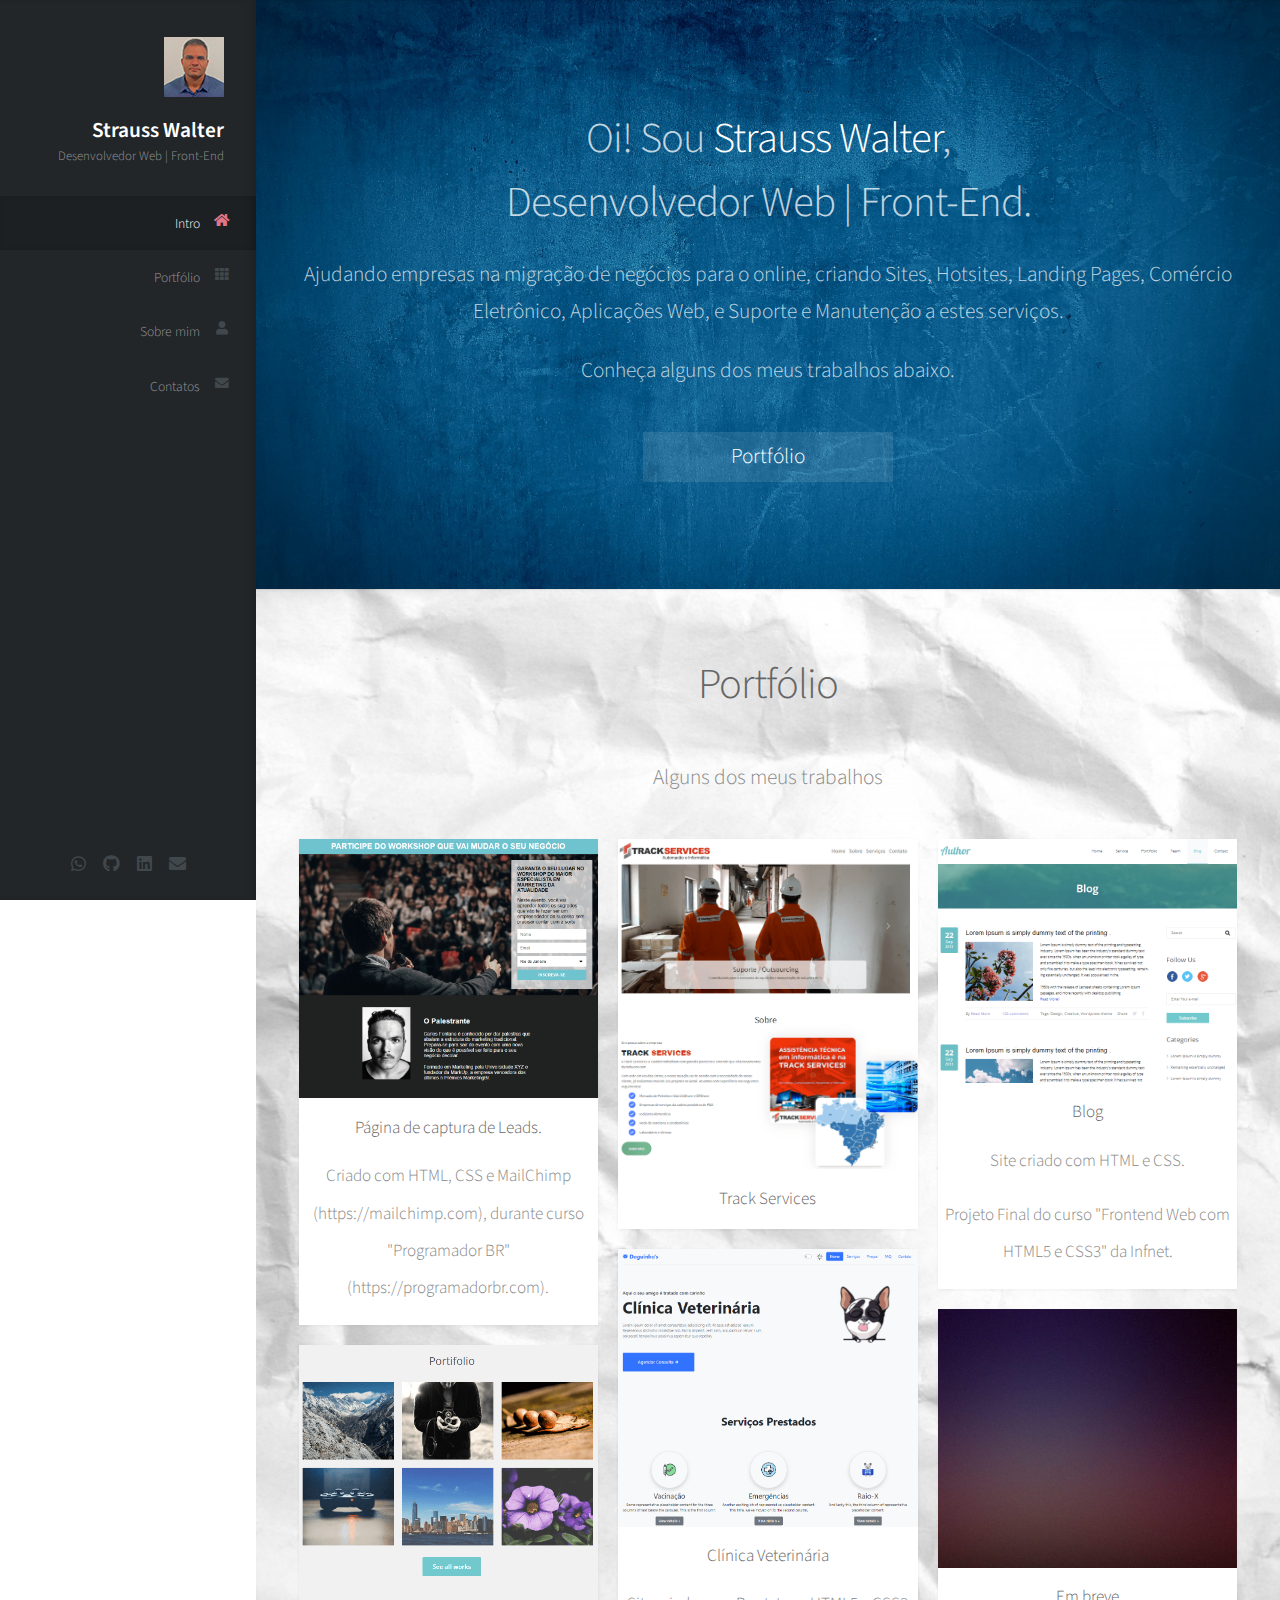
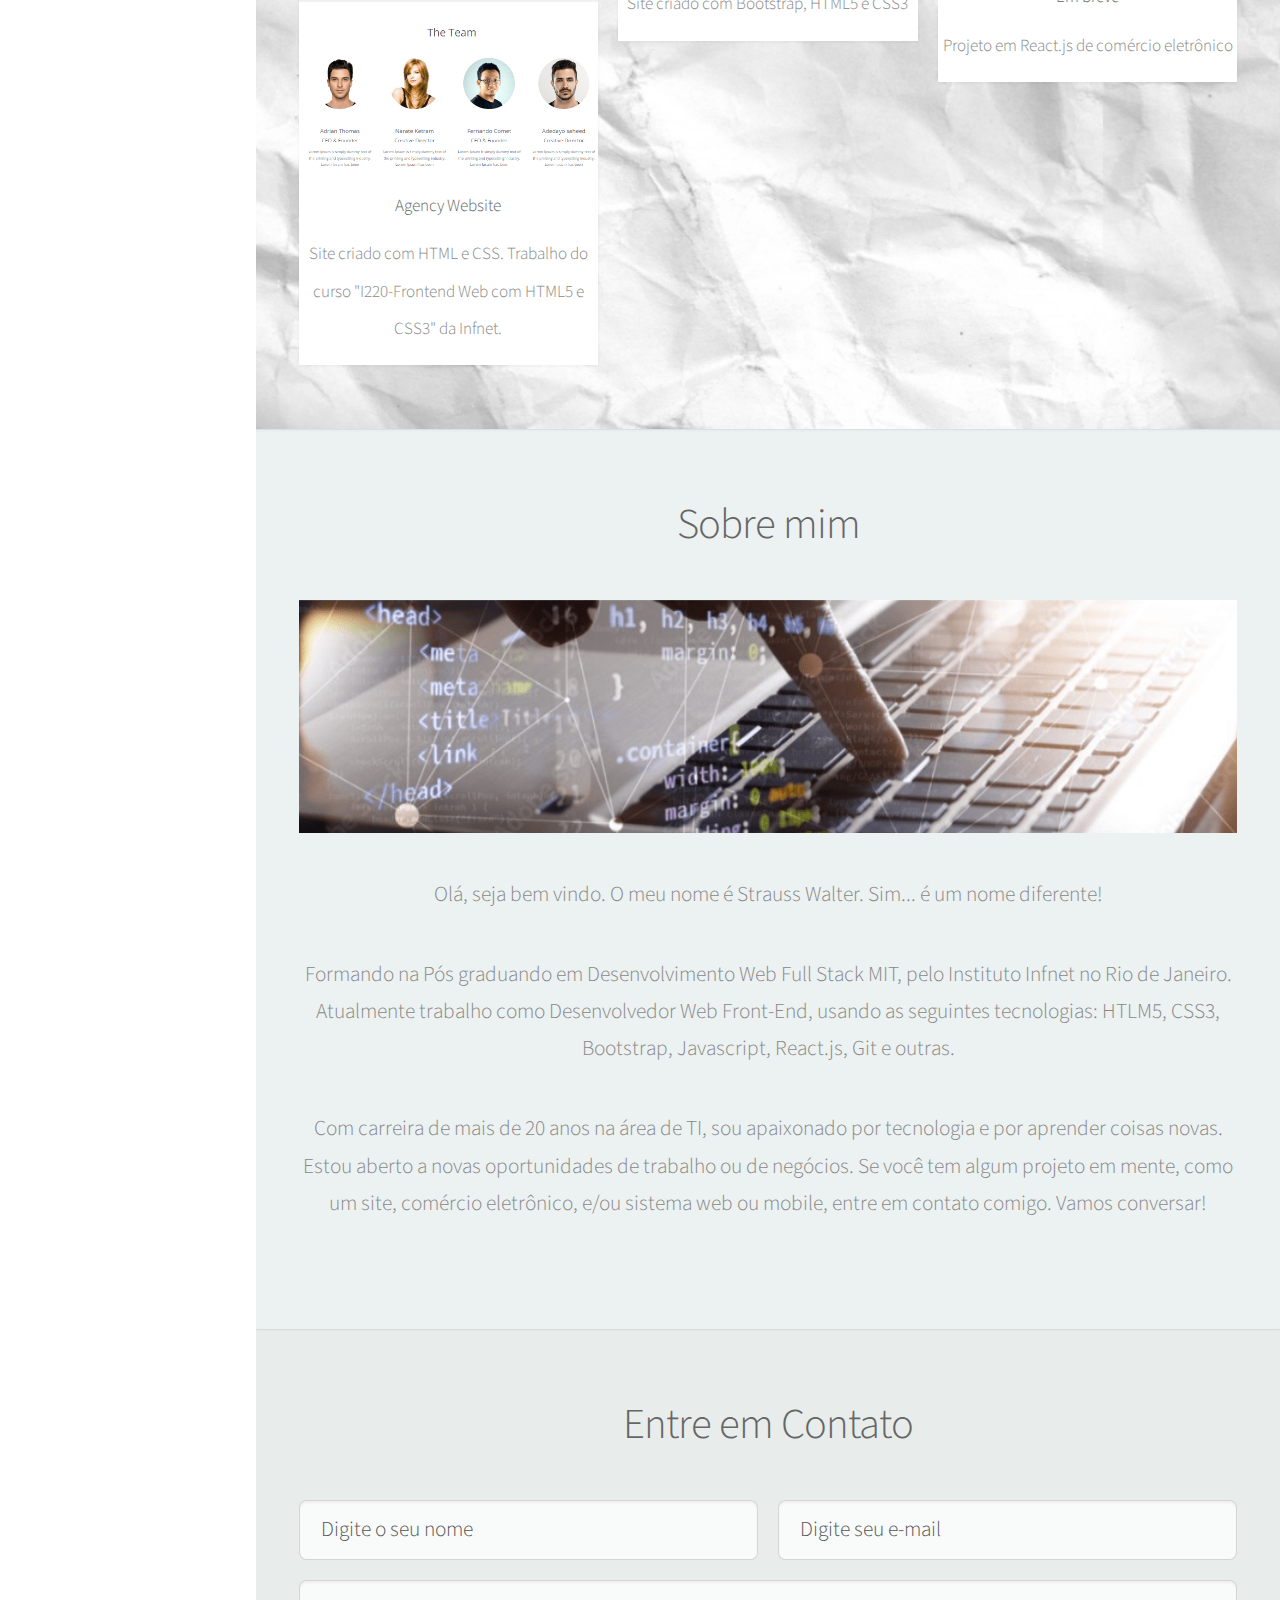
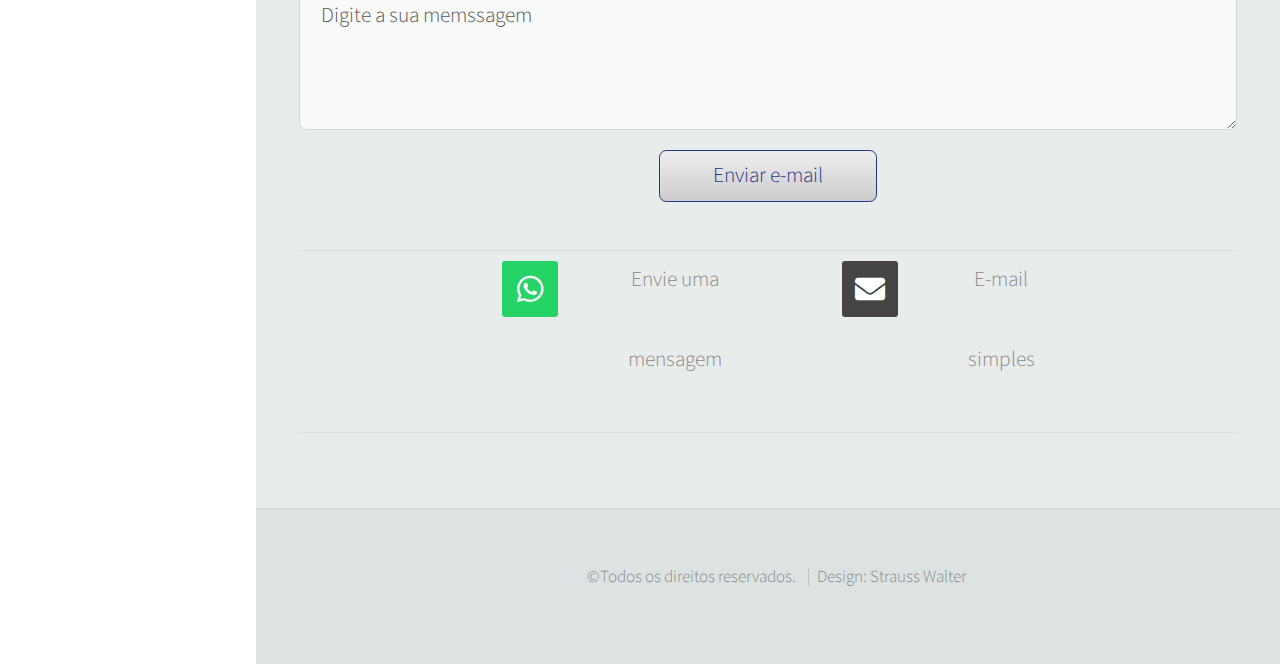
==== commit 982a0eea: "Alterações em textos e reparo botão portfolio" ====
--- a/index.html
+++ b/index.html
@@ -67,9 +67,8 @@
                 <header>
                     <h2 class="alt">Oi! Sou <strong>Strauss Walter</strong>,<br />
                         Desenvolvedor Web | Front-End.</h2>
-                    <p>Ajudando as empresas na migração de negócios para o online, criando sites institucionais e
-                        plataformas de comércio eletrônico.<br />
-                        Conheça alguns dos meus trabalhos abaixo.</p>
+                    <p>Ajudando empresas na migração de negócios para o online, criando Sites, Hotsites, Landing Pages, Comércio Eletrônico, Aplicações Web, e Suporte e Manutenção a estes serviços.</p>
+                    <p>Conheça alguns dos meus trabalhos abaixo.</p>
                 </header>
 
                 <footer>
@@ -78,7 +77,7 @@
                             </div> -->
                     <!-- <a href="#portfolio" class="button scrolly">Portfólio</a> -->
                     <div class="box-3">
-                        <a href="#portfolio" class="btn btn-three">
+                        <a href="#portfolio" class="btn btn-three scrolly">
                             <!-- <div class="btn btn-three scrolly"> -->
                             <span>Portfólio</span>
                             <!-- </div> -->
@@ -172,22 +171,11 @@
 
                 <a href="#" class="image featured"><img src="./assets/img/teclado-min.png" alt="" /></a>
 
-                <p>Olá, seja bem vindo. O meu nome é Strauss Walter. Sim... é um nome diferente!
-                    Formando na Pós graduando em Desenvolvimento Web Full Stack MIT, pelo Instituto Infnet no Rio de
-                    Janeiro.
-                    Atualmente trabalho como Desenvolvedor Web Front-End, usando as seguintes tecnologias: HTLM5, CSS3,
-                    Bootstrap, Javascript, React.js, Git e outras.
-                </p>
-                <p>Já trabalhei com outras diversas tecnologias e funções
-                    nos meus 20 anos de carreira em Tecnologia da Informação, como: Suporte Técnico, Analista de
-                    Infraestrutura e Coordenação de TI.
+                <p>Olá, seja bem vindo. O meu nome é Strauss Walter. Sim... é um nome diferente!</p>
+                <p>Formando na Pós graduando em Desenvolvimento Web Full Stack MIT, pelo Instituto Infnet no Rio de Janeiro. Atualmente trabalho como Desenvolvedor Web Front-End, usando as seguintes tecnologias: HTLM5, CSS3, Bootstrap, Javascript, React.js, Git e outras.
                 </p>
                 <p>
-                    Sou apaixonado por tecnologia e aprender coisas novas. E estou aberto a novas oportunidades de
-                    trabalho ou de negócios.
-                    Se você tem algum projeto em mente, como um site, comércio eletrônico, e/ou sistema web ou mobile,
-                    entre em
-                    contato comigo. Vamos conversar!
+                    Com carreira de mais de 20 anos na área de TI, sou apaixonado por tecnologia e por aprender coisas novas. Estou aberto a novas oportunidades de trabalho ou de negócios. Se você tem algum projeto em mente, como um site, comércio eletrônico, e/ou sistema web ou mobile, entre em contato comigo. Vamos conversar!
                 </p>
             </div>
         </section>
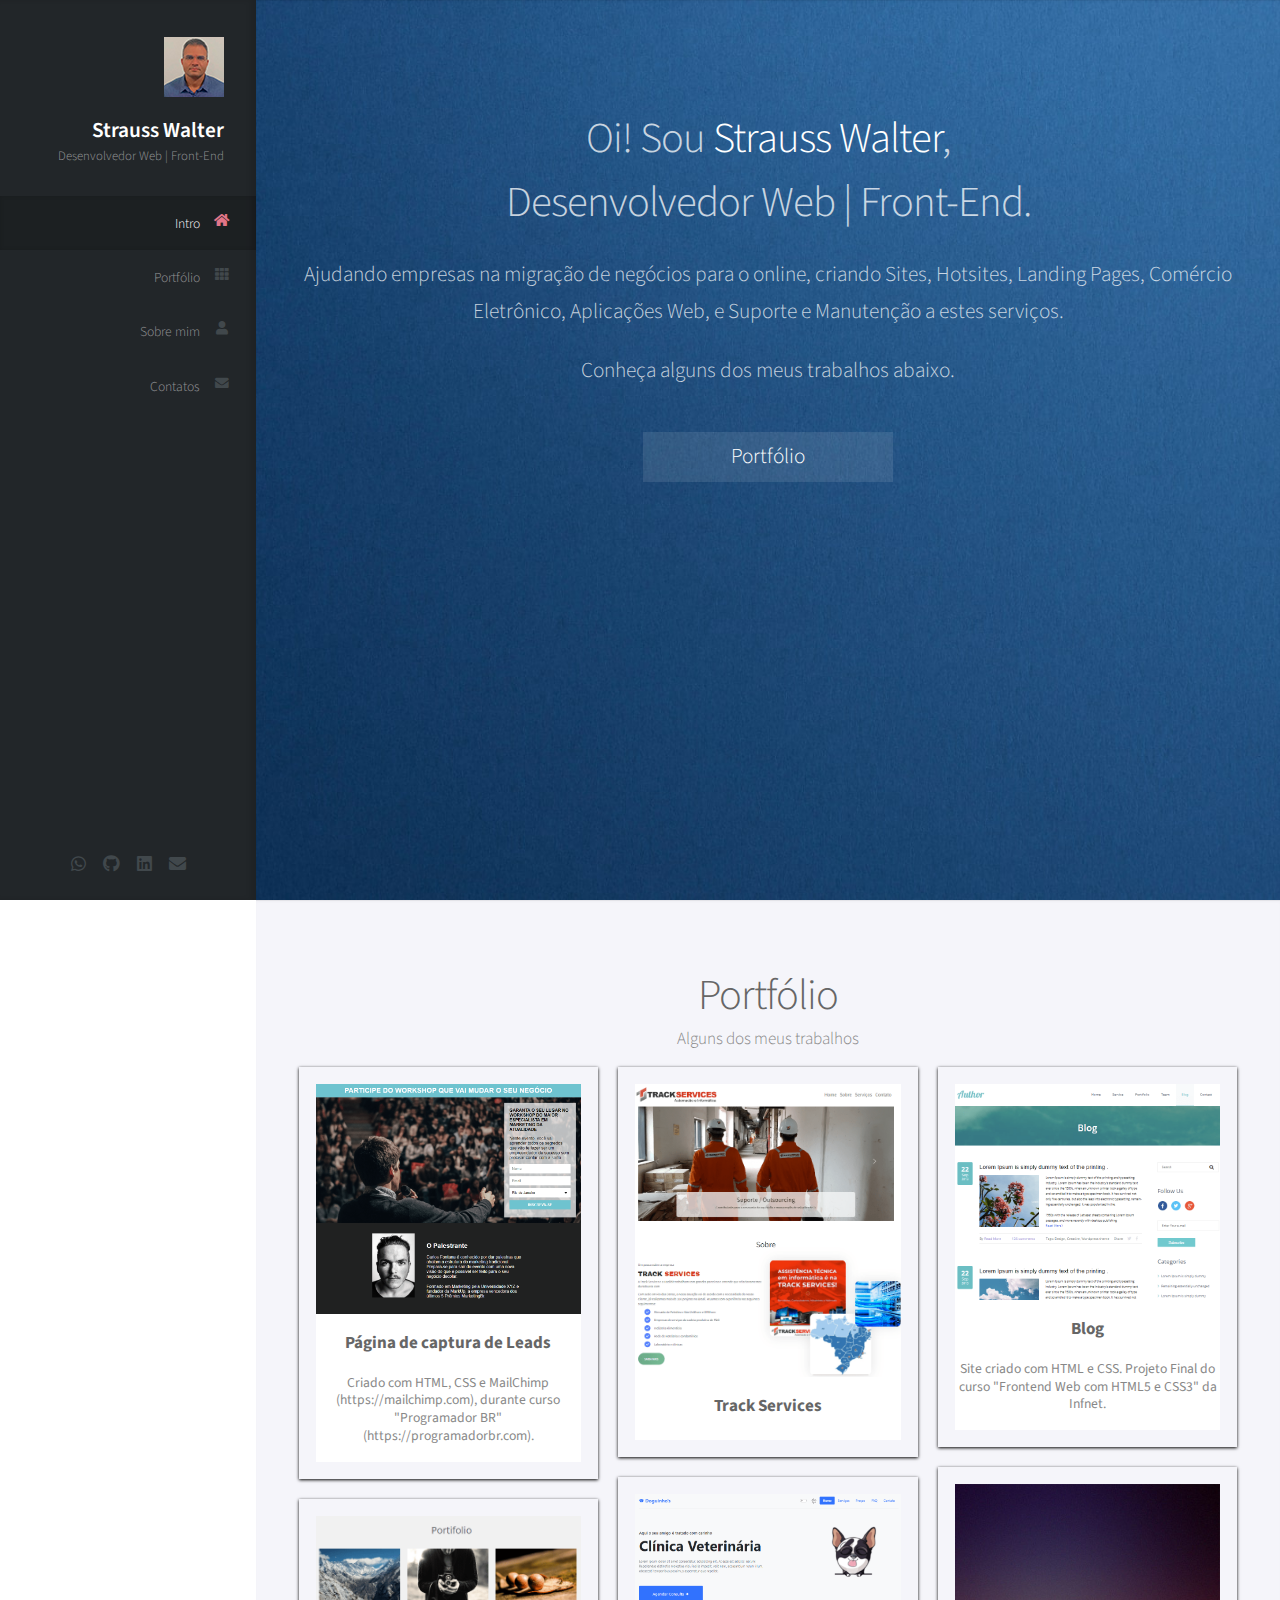
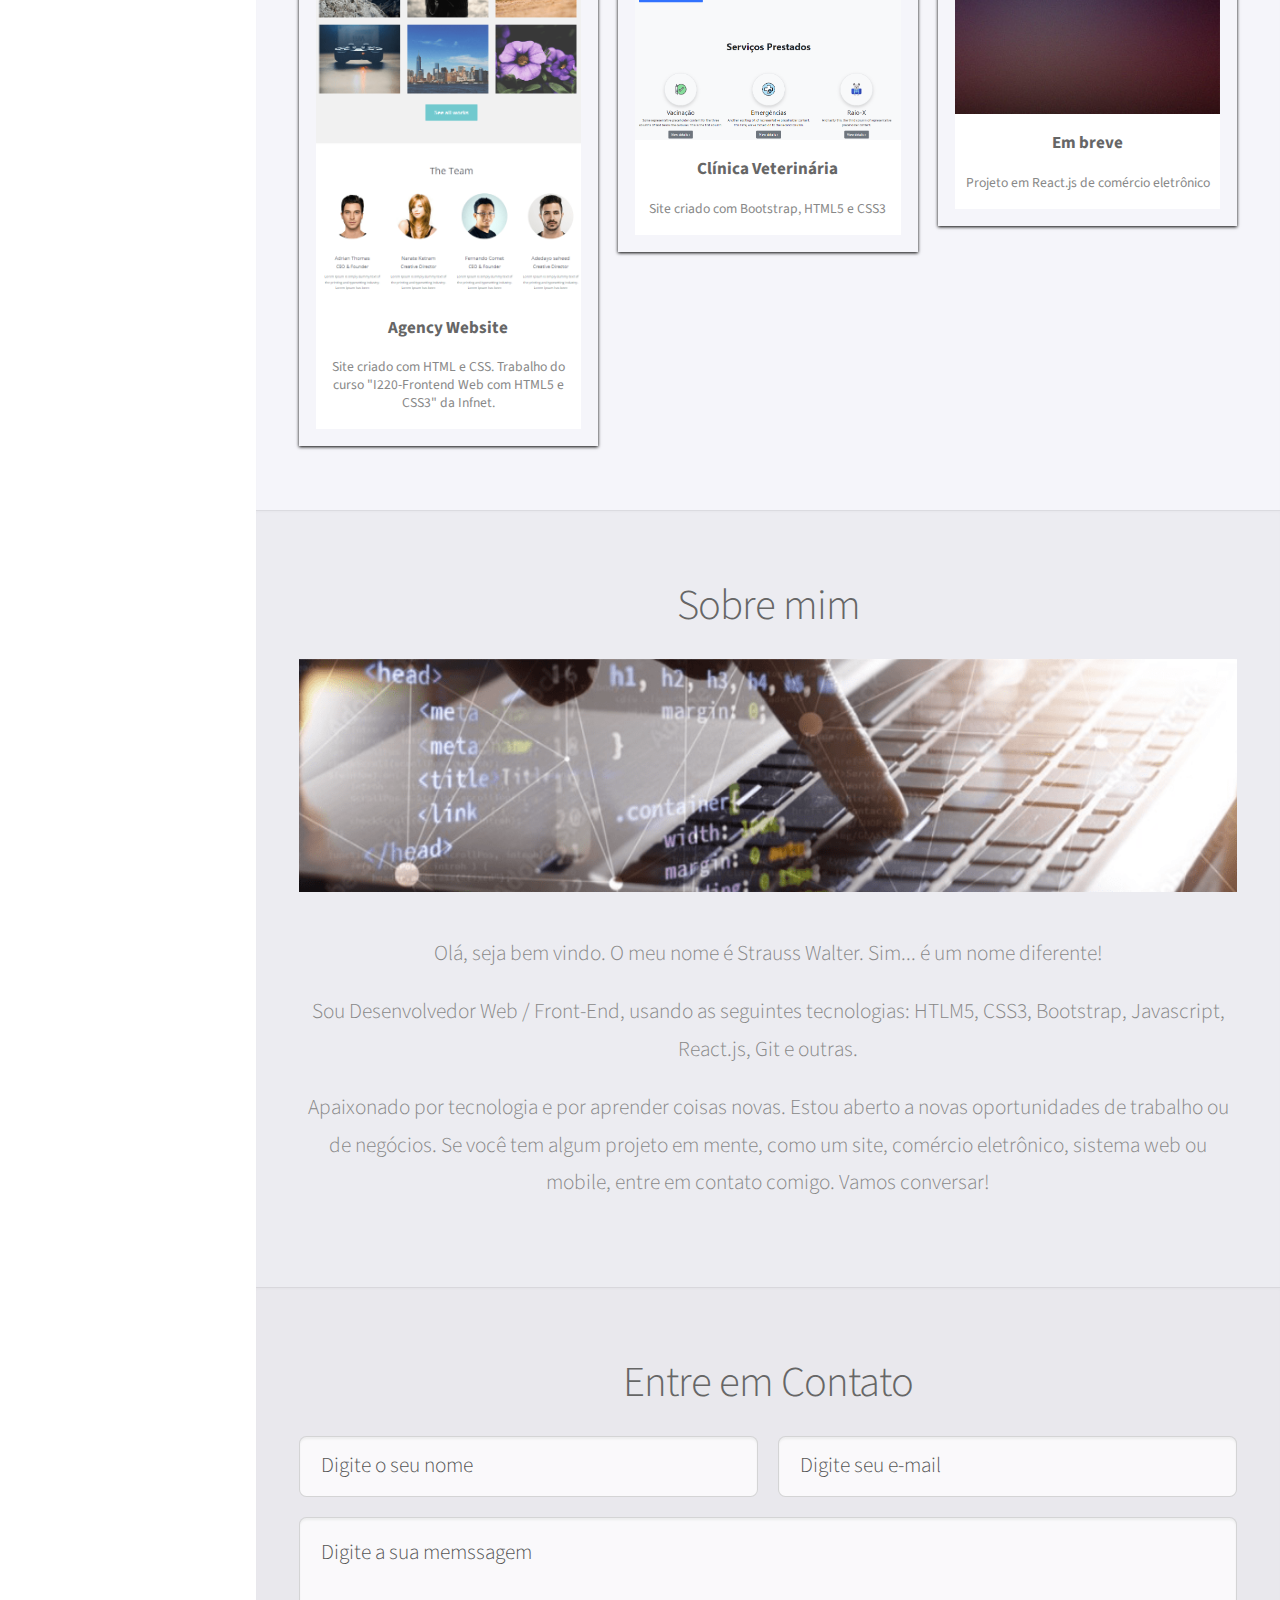
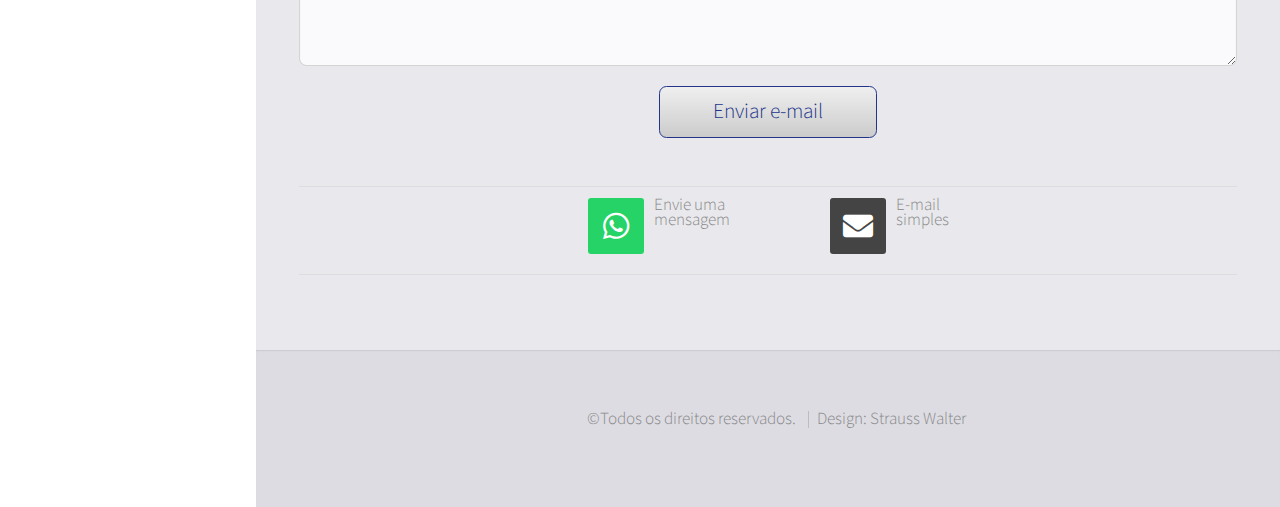
==== commit b25325bf: "Alterações de background, fontes, correção efeito pre-load" ====
--- a/index.html
+++ b/index.html
@@ -11,10 +11,10 @@
     <!-- TODO: falta SEO -->
 </head>
 
-<body class="is-preload">
+<body class="homepage is-preload">
 
     <!-- Header -->
-    <div id="header">
+    <div id="header" class="inner">
 
         <div class="top">
 
@@ -62,7 +62,7 @@
 
         <!-- Intro -->
         <section id="top" class="one dark cover">
-            <div class="container">
+            <div class="inner container">
 
                 <header>
                     <h2 class="alt">Oi! Sou <strong>Strauss Walter</strong>,<br />
@@ -104,7 +104,7 @@
                             <a href="./sitePagina_de_Captura/index.html" target="_blank" class="image fit"><img
                                     src="./assets/img/paginaDeCaptura-min.png" alt="" /></a>
                             <header>
-                                <h3>Página de captura de Leads.</h3>
+                                <h3>Página de captura de Leads</h3>
                                 <p>Criado com HTML, CSS e MailChimp (https://mailchimp.com), durante curso "Programador
                                     BR" (https://programadorbr.com).</p>
                             </header>
@@ -142,8 +142,7 @@
                                     src="./assets/img/siteAgencyBlog2-min.png" alt="" /></a>
                             <header>
                                 <h3>Blog </h3>
-                                <p>Site criado com HTML e CSS.</p>
-                                <p>Projeto Final do curso "Frontend Web com HTML5 e
+                                <p>Site criado com HTML e CSS. Projeto Final do curso "Frontend Web com HTML5 e
                                     CSS3" da Infnet.</p>
                             </header>
                         </article>
@@ -172,10 +171,10 @@
                 <a href="#" class="image featured"><img src="./assets/img/teclado-min.png" alt="" /></a>
 
                 <p>Olá, seja bem vindo. O meu nome é Strauss Walter. Sim... é um nome diferente!</p>
-                <p>Formando na Pós graduando em Desenvolvimento Web Full Stack MIT, pelo Instituto Infnet no Rio de Janeiro. Atualmente trabalho como Desenvolvedor Web Front-End, usando as seguintes tecnologias: HTLM5, CSS3, Bootstrap, Javascript, React.js, Git e outras.
+                <p>Sou Desenvolvedor Web / Front-End, usando as seguintes tecnologias: HTLM5, CSS3, Bootstrap, Javascript, React.js, Git e outras.
                 </p>
                 <p>
-                    Com carreira de mais de 20 anos na área de TI, sou apaixonado por tecnologia e por aprender coisas novas. Estou aberto a novas oportunidades de trabalho ou de negócios. Se você tem algum projeto em mente, como um site, comércio eletrônico, e/ou sistema web ou mobile, entre em contato comigo. Vamos conversar!
+                    Apaixonado por tecnologia e por aprender coisas novas. Estou aberto a novas oportunidades de trabalho ou de negócios. Se você tem algum projeto em mente, como um site, comércio eletrônico, sistema web ou mobile, entre em contato comigo. Vamos conversar!
                 </p>
             </div>
         </section>
--- a/assets/css/style.css
+++ b/assets/css/style.css
@@ -22,6 +22,7 @@
 		font-weight: 300;
 		line-height: 1.75em;
 		color: #888;
+		/* height: 100vh; */
 	}
 
 		body.is-preload *, body.is-preload *:before, body.is-preload *:after {
@@ -76,7 +77,7 @@
 	}
 
 	header {
-		margin: 0 0 2em 0;
+		margin: 0 0 1em 0;
 	}
 
 		header > p {
@@ -138,6 +139,10 @@
 	p, ul, ol, dl, table {
 		margin-bottom: 2em;
 	}
+p{
+	margin-bottom: 1em;
+}
+
 
 	br.clear {
 		clear: both;
@@ -1732,7 +1737,7 @@
 /* Sections/Article */
 
 	section, article {
-		margin-bottom: 3em;
+		/* margin-bottom: 3em; */
 	}
 
 		section > :last-child,
@@ -1745,6 +1750,9 @@
 			margin-bottom: 0;
 		}
 
+		
+
+
 /* Image */
 
 	.image {
@@ -1794,6 +1802,14 @@
 				margin: 0 auto;
 				width: auto;
 			}
+
+/* article img:hover{
+	box-shadow: 0 0 5px #000;
+
+} */
+
+
+
 
 /* List */
 
@@ -1989,9 +2005,31 @@
 /* Item */
 
 	.item {
-		box-shadow: 0 0.05em 0.15em 0 rgba(0, 0, 0, 0.05);
+		box-shadow: 0 0.05em 0.15em 0 rgba(0, 0, 0, 1.00);
 		margin-bottom: 40px;
-	}
+		padding: 0.8em;
+	}
+
+
+	.item:hover{
+		box-shadow: 0 0 20px #000;
+	}
+	.item p{
+			font-weight: 400;
+			
+	}
+
+	#portfolio .item h1,
+	#portfolio .item h2,
+	#portfolio .item h3,
+	#portfolio .item h4,
+	#portfolio .item h5,
+	#portfolio .item h6 
+	{
+		font-weight: 700;
+	}
+
+
 
 		.item header {
 			background: #fff;
@@ -2041,7 +2079,6 @@
 		}
 
 /* Header */
-
 	#header {
 		display: -moz-flex;
 		display: -webkit-flex;
@@ -2055,7 +2092,8 @@
 		-webkit-justify-content: space-between;
 		-ms-justify-content: space-between;
 		justify-content: space-between;
-		background: #222629 url("images/overlay.png");
+		background: #222629;
+		/* background: #222629 url("../img/header5.jpg"); */
 		box-shadow: inset -0.25em 0 0.25em 0 rgba(0, 0, 0, 0.1);
 		color: #fff;
 		height: 100%;
@@ -2191,6 +2229,8 @@
 		margin-left: 375px;
 		text-align: center;
 		background-color: #dce3e2;
+		background-color: rgb(221, 220, 227);
+
 		padding: 3em 0 4em 0;
 		box-shadow: inset 0 1px 0 0 rgba(0, 0, 0, 0.05), inset 0 0.1em 0.1em 0 rgba(0, 0, 0, 0.025);
 		font-size: 0.8em;
@@ -2224,7 +2264,7 @@
 		#main > section {
 			margin: 0;
 			overflow: hidden;
-			padding: 4em 0;
+			padding: 2em 0;
 			box-shadow: inset 0 1px 0 0 rgba(0, 0, 0, 0.05), inset 0 0.1em 0.1em 0 rgba(0, 0, 0, 0.025);
 			text-align: center;
 			background-image: url("images/overlay.png");
@@ -2254,32 +2294,82 @@
 					}
 
 			#main > section.cover {
-				padding: 10em 0;
+				padding: 10em 3em;
 				background-size: cover;
 				background-position: center center;
 			}
 
 			#main > section.one {
-				background-color: #81918E;
-				background-image: url("../img/vintage-grunge-blue-concrete-texture-wall-background-with-vignette.jpg");
+				/* background-color: #81918E; */
+				background-image: url("../img/header7-min.jpg");
                 background-repeat: no-repeat;
                 background-size: cover;
+				/* backdrop-filter: */
             }
 
+			/* Background pre-load */
+			body.homepage #main > section.one:after{	
+		/* body.homepage #header:after { */
+			content: '';
+			/* background: #1C0920; */
+			background: #222629;
+			/* background: #fff; */
+			display: block;
+			position: absolute;
+			left: 0;
+			top: 0;
+			width: 100%;
+			height: 100%;
+			opacity: 0;
+			-moz-transition: opacity 2.5s ease-in-out;
+			-webkit-transition: opacity 2.5s ease-in-out;
+			-ms-transition: opacity 2.5s ease-in-out;
+			transition: opacity 2.5s ease-in-out;
+			-moz-transition-delay: 0.5s;
+			-webkit-transition-delay: 0.5s;
+			-ms-transition-delay: 0.5s;
+			transition-delay: 0.5s;
+		}
+
+		body.homepage.is-preload #main > section.one:after{
+	/* body.homepage.is-preload #header:after { */
+		opacity: 1;
+	}
+
+	.inner {
+		position: relative;
+		z-index: 1;
+		/* margin: 0;
+		display: inline-block;
+		vertical-align: middle; */
+	}
+
+
+
+
+
+/* fim alterando animação preload */
+
 			#main > section.two {
-				background-color: #f5fafa;
-                background-image: url("../img/view-white-crumpled-paper.jpg");
+				/* background-color: #f5fafa; */
+				background-color: rgb(245, 245, 250);
+
+				/* background-color: #DBDFFD; */
+                /* background-image: url("../img/view-white-crumpled-paper-min.jpg");
                 background-repeat: no-repeat;
-                background-size: cover;
+                background-size: cover; */
 
 			}
 
 			#main > section.three {
-				background-color: #ecf1f1;
+				/* background-color: #ecf1f1; */
+				background-color: rgb(236, 236, 241);
+
 			}
 
 			#main > section.four {
-				background-color: #e8edec;
+				/* background-color: #e8edec; */
+				background-color: rgb(233, 232, 237)
 			}
 
 /* Wide */
@@ -2325,7 +2415,7 @@
 			#main section.cover {
 				padding: 5em 0;
 			}
-
+			
 	}
 
 /* Narrow */
@@ -2410,7 +2500,7 @@
 			}
 
 			body, input, textarea, select {
-				font-size: 16pt;
+				font-size: 14pt;
 			}
 
 			header br {
@@ -2459,7 +2549,7 @@
 				width: 275px;
 				z-index: 10002;
 				width: 275px;
-				background: #222729 url("images/overlay.png");
+				/* background: #222729 url("images/overlay.png"); */
 				box-shadow: inset -0.25em 0 0.25em 0 rgba(0, 0, 0, 0.125);
 			}
 
@@ -3087,10 +3177,57 @@
 
 .si-text-color:hover { color: #FFF; }
 
+
+
 #contact-icons{
 	display: flex;
 	justify-content: center;
-	gap: 60px;
-	/* align-items: center; */
-	/* background-color: #008CDD; */
-}+}
+
+#contact-icons p{
+	font-size: .8em;
+	line-height: 0.9em;
+	text-align: left;
+	margin: 0;
+
+	
+}
+#contact-icons .div-space{
+	width:100px;
+	height: 40px;
+}
+
+#portfolio header{
+	margin: 0;
+}
+
+#portfolio h3{
+	padding-bottom: 0.2em;
+}
+
+#portfolio p{
+	font-size: .8em;
+	line-height: 1.3em;
+	/* margin: 0; */
+}
+
+#main #top{
+	height: 100vh;
+}
+
+
+
+/* Pagina Obrigado pelo Contato */
+
+.obrigadoBody{
+	display: flex;
+	align-items: center;
+	justify-content: center;
+	min-height: 100vh;
+	background-color: #101026;
+	flex-direction: column;
+}
+
+.obrigadoBody h2{
+	color: #fff;
+}
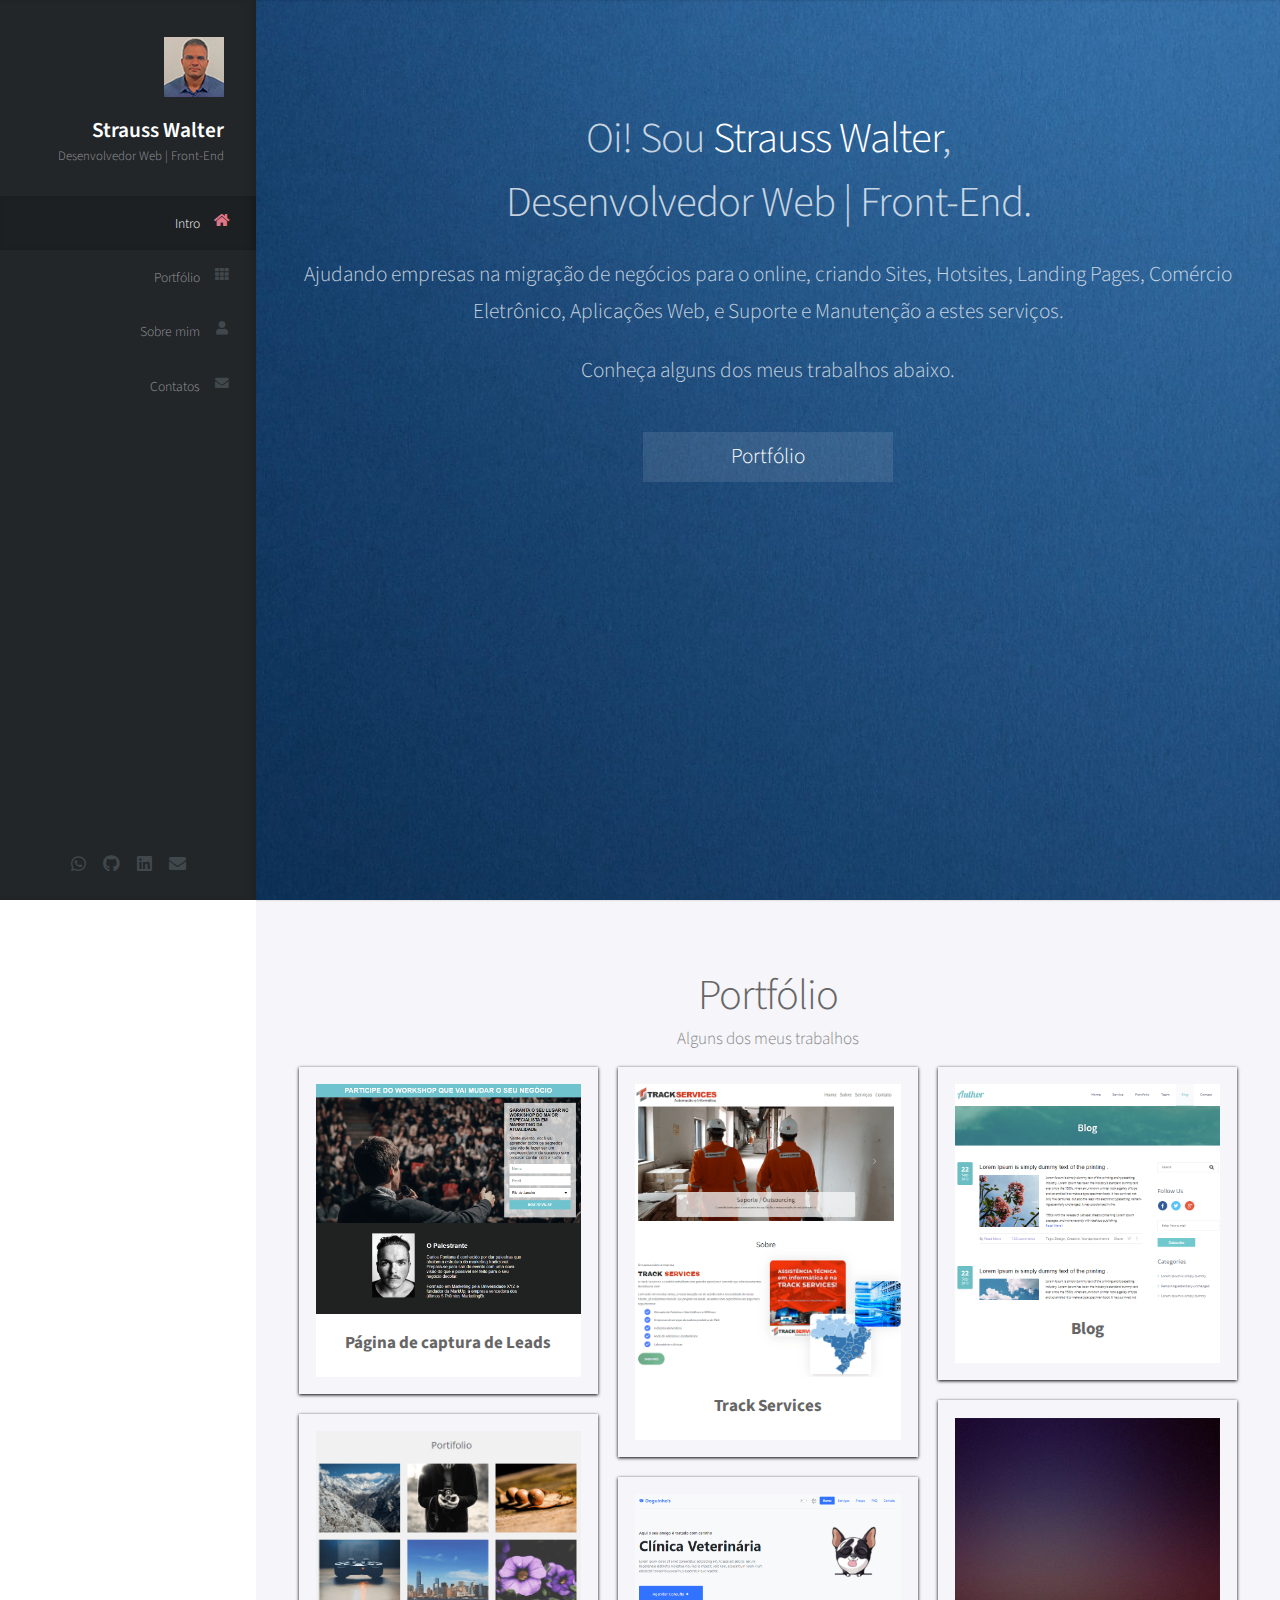
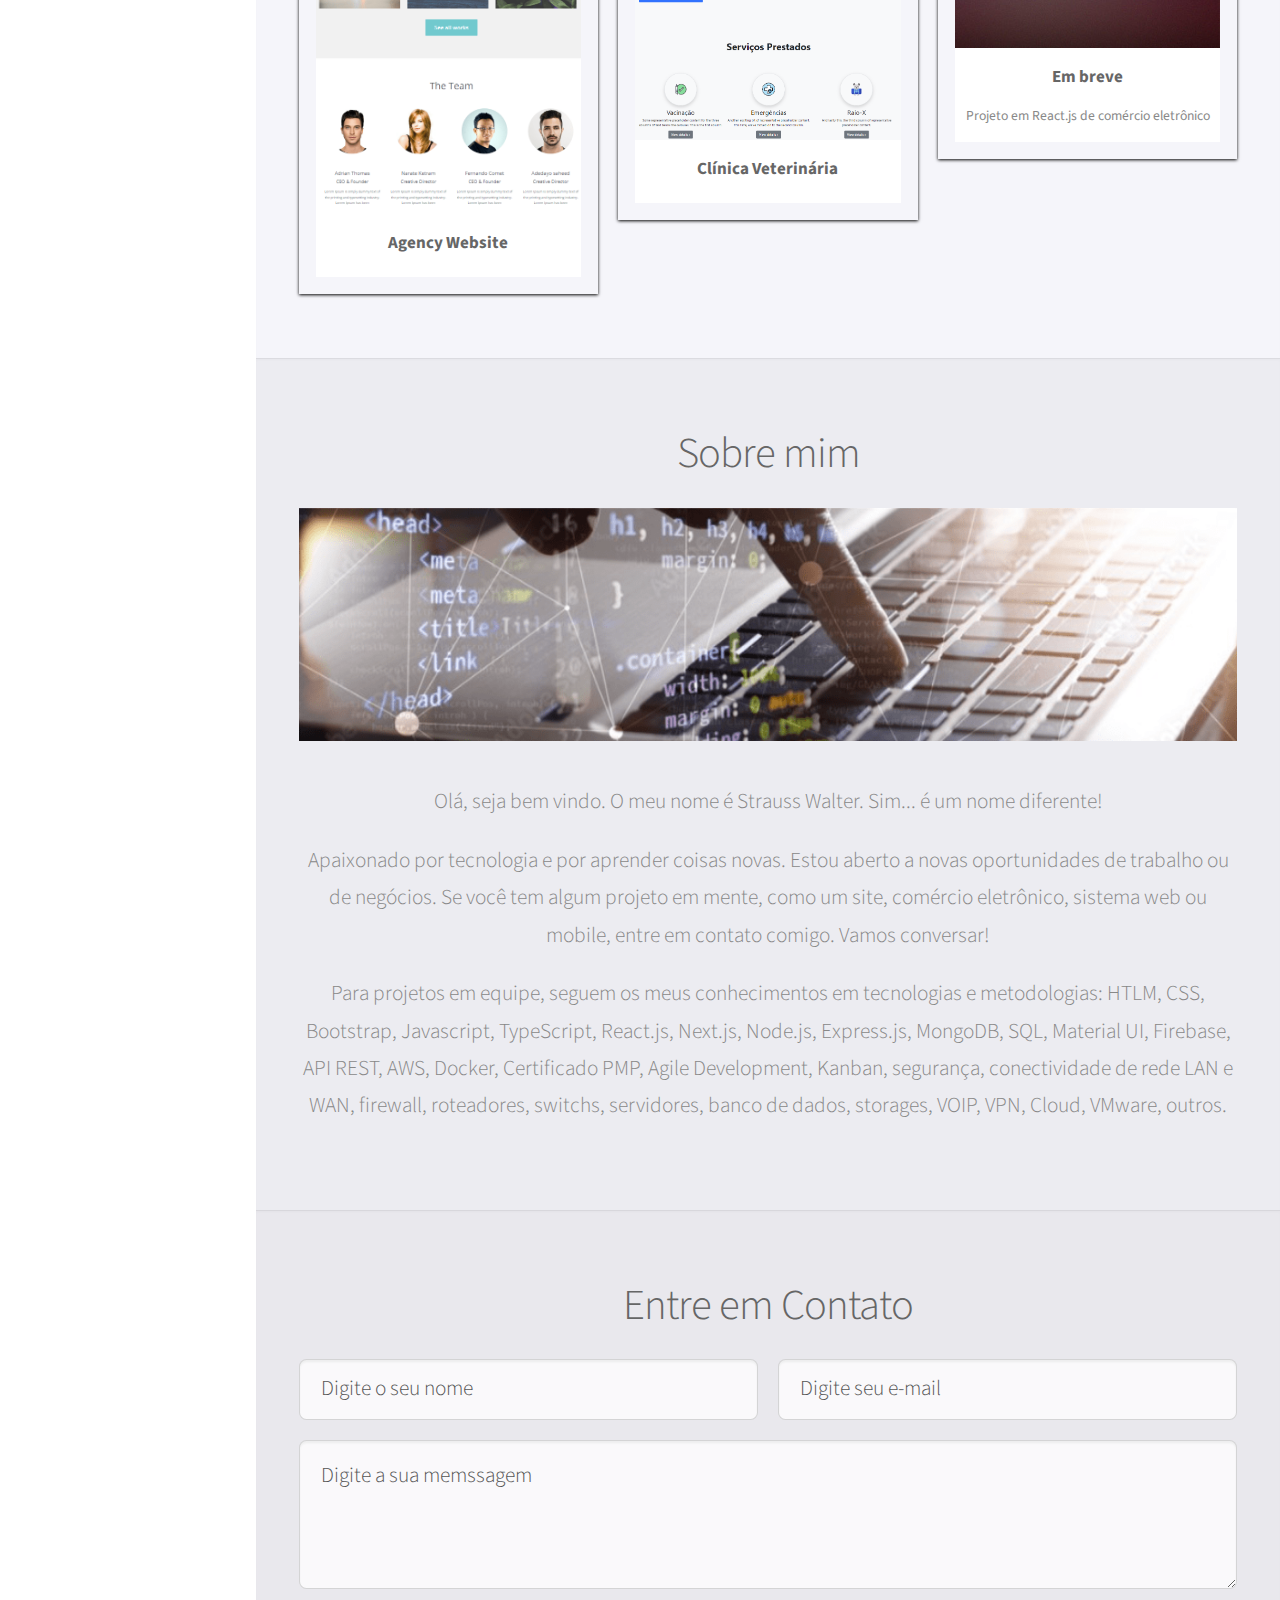
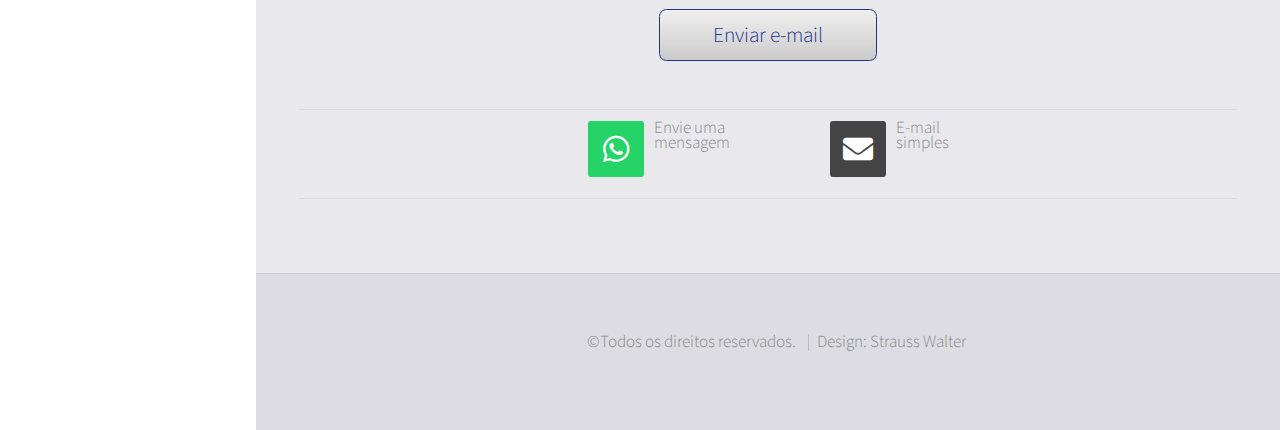
==== commit 82bf1f0e: "Texto sobre mim alterado. Alterados comentarios das fotos de portfolio." ====
--- a/index.html
+++ b/index.html
@@ -105,8 +105,8 @@
                                     src="./assets/img/paginaDeCaptura-min.png" alt="" /></a>
                             <header>
                                 <h3>Página de captura de Leads</h3>
-                                <p>Criado com HTML, CSS e MailChimp (https://mailchimp.com), durante curso "Programador
-                                    BR" (https://programadorbr.com).</p>
+                                <!-- <p>Criado com HTML, CSS e MailChimp (https://mailchimp.com), durante curso "Programador
+                                    BR" (https://programadorbr.com).</p> -->
                             </header>
                         </article>
                         <article class="item">
@@ -114,8 +114,8 @@
                                     src="./assets/img/siteAgencyHome-min.png" alt="Foto do site AgencyHome" /></a>
                             <header>
                                 <h3>Agency Website</h3>
-                                <p>Site criado com HTML e CSS. Trabalho do curso "I220-Frontend Web com HTML5 e
-                                    CSS3" da Infnet.</p>
+                                <!-- <p>Site criado com HTML e CSS. Trabalho do curso "I220-Frontend Web com HTML5 e
+                                    CSS3" da Infnet.</p> -->
                             </header>
                         </article>
                     </div>
@@ -132,7 +132,7 @@
                                     src="./assets/img/siteDoguinhos-min.png" alt="" /></a>
                             <header>
                                 <h3>Clínica Veterinária</h3>
-                                <p>Site criado com Bootstrap, HTML5 e CSS3</p>
+                                <!-- <p>Site criado com Bootstrap, HTML5 e CSS3</p> -->
                             </header>
                         </article>
                     </div>
@@ -142,8 +142,8 @@
                                     src="./assets/img/siteAgencyBlog2-min.png" alt="" /></a>
                             <header>
                                 <h3>Blog </h3>
-                                <p>Site criado com HTML e CSS. Projeto Final do curso "Frontend Web com HTML5 e
-                                    CSS3" da Infnet.</p>
+                                <!-- <p>Site criado com HTML e CSS. Projeto Final do curso "Frontend Web com HTML5 e
+                                    CSS3" da Infnet.</p> -->
                             </header>
                         </article>
                         <article class="item">
@@ -171,11 +171,12 @@
                 <a href="#" class="image featured"><img src="./assets/img/teclado-min.png" alt="" /></a>
 
                 <p>Olá, seja bem vindo. O meu nome é Strauss Walter. Sim... é um nome diferente!</p>
-                <p>Sou Desenvolvedor Web / Front-End, usando as seguintes tecnologias: HTLM5, CSS3, Bootstrap, Javascript, React.js, Git e outras.
-                </p>
                 <p>
                     Apaixonado por tecnologia e por aprender coisas novas. Estou aberto a novas oportunidades de trabalho ou de negócios. Se você tem algum projeto em mente, como um site, comércio eletrônico, sistema web ou mobile, entre em contato comigo. Vamos conversar!
                 </p>
+                <p>
+                    Para projetos em equipe, seguem os meus conhecimentos em tecnologias e metodologias: HTLM, CSS, Bootstrap, Javascript, TypeScript, React.js, Next.js, Node.js, Express.js, MongoDB, SQL, Material UI, Firebase, API REST, AWS, Docker, Certificado PMP, Agile Development, Kanban, segurança, conectividade de rede LAN e WAN, firewall, roteadores, switchs, servidores, banco de dados, storages, VOIP, VPN, Cloud, VMware, outros.
+                </p>
             </div>
         </section>
 
@@ -186,8 +187,6 @@
                 <header>
                     <h2>Entre em Contato</h2>
                 </header>
-                <!-- TODO: configurar envio de email -->
-<!-- TODO: criar validação do campo email -->
 
                 <form
                     action="https://api.staticforms.xyz/submit"
